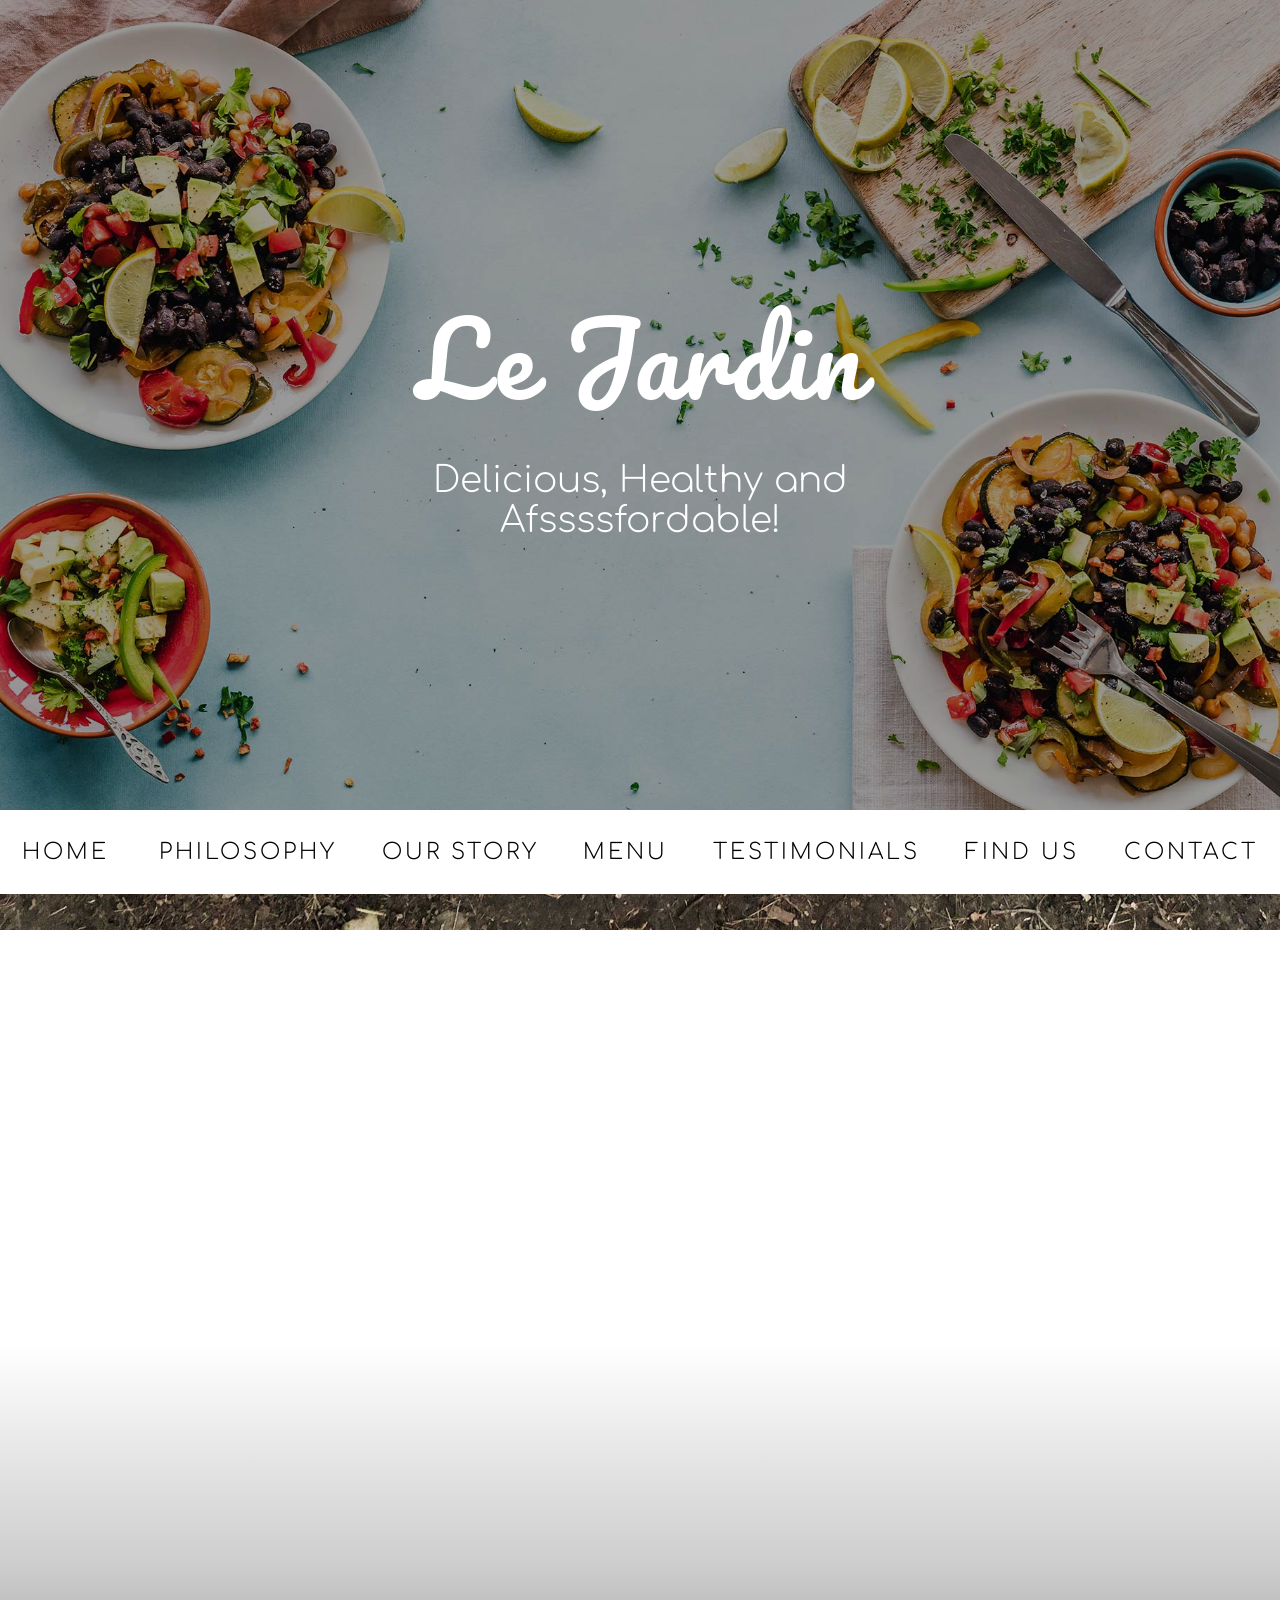
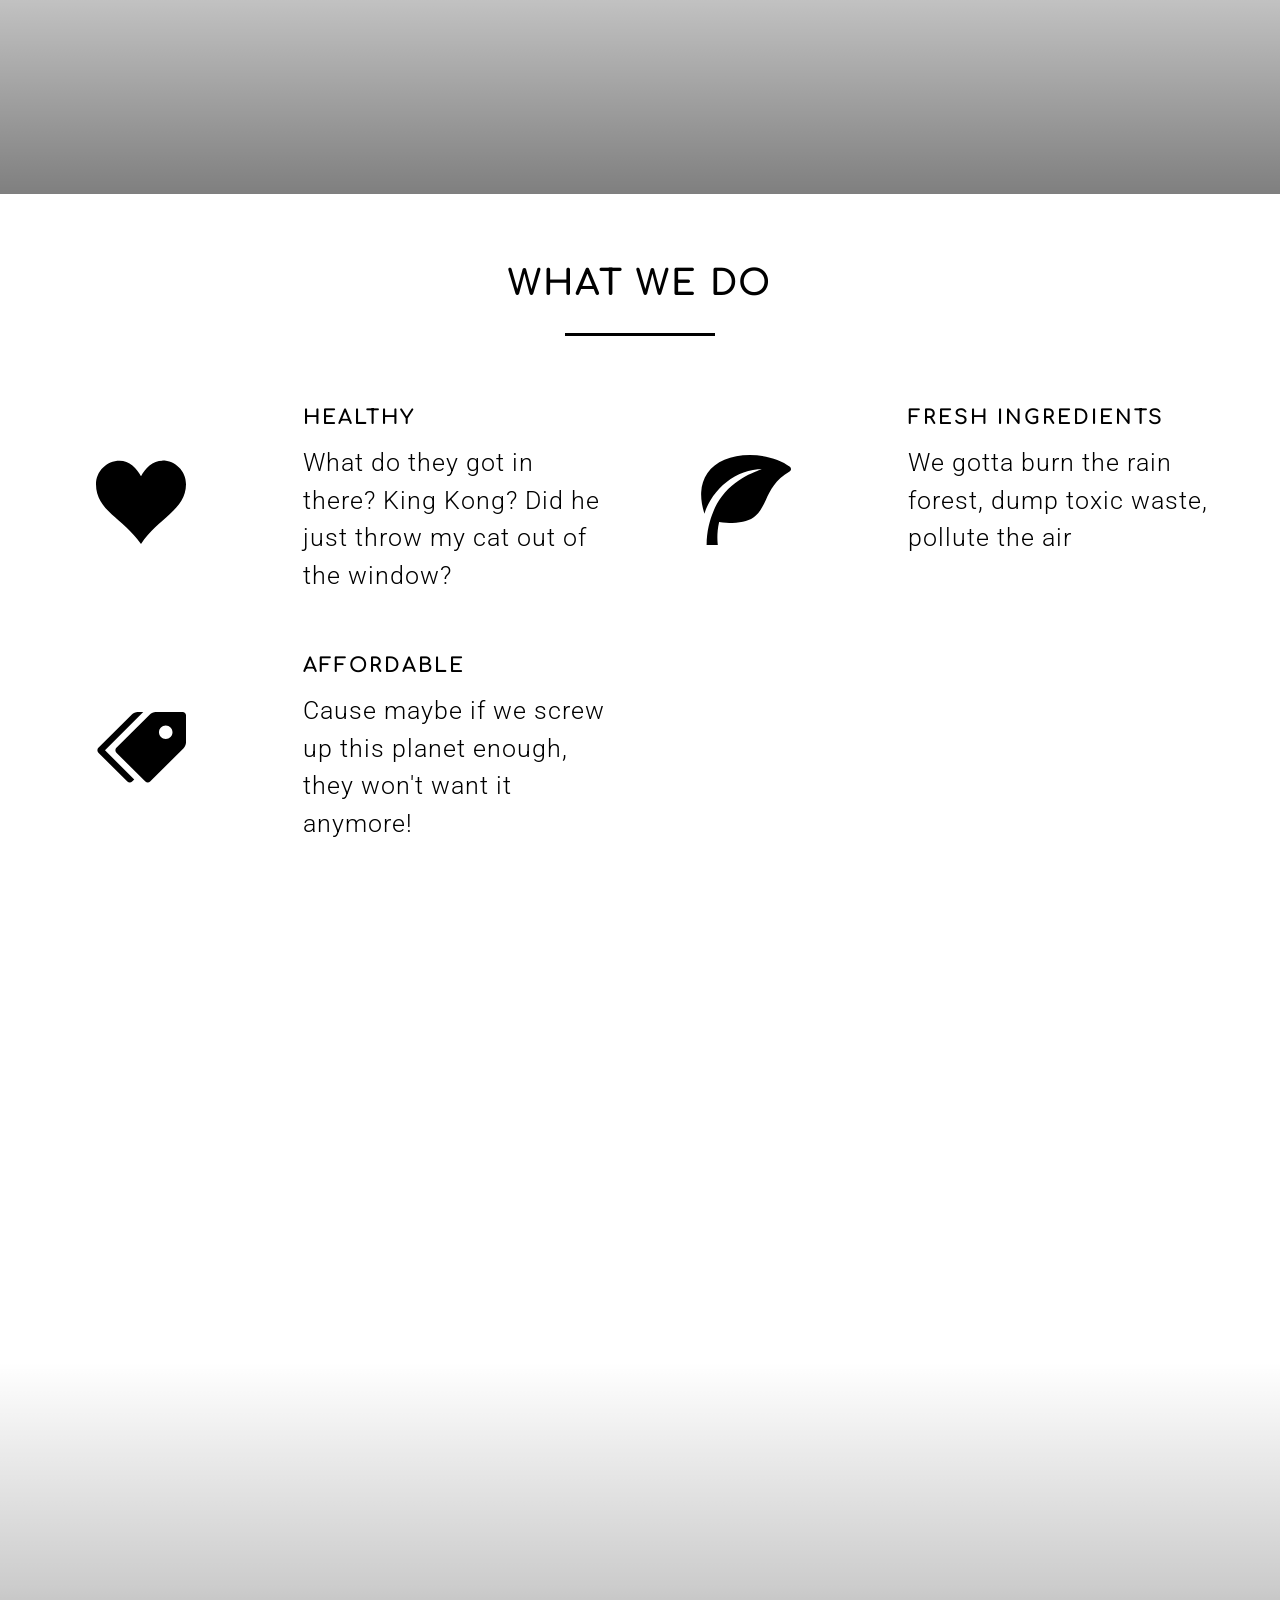
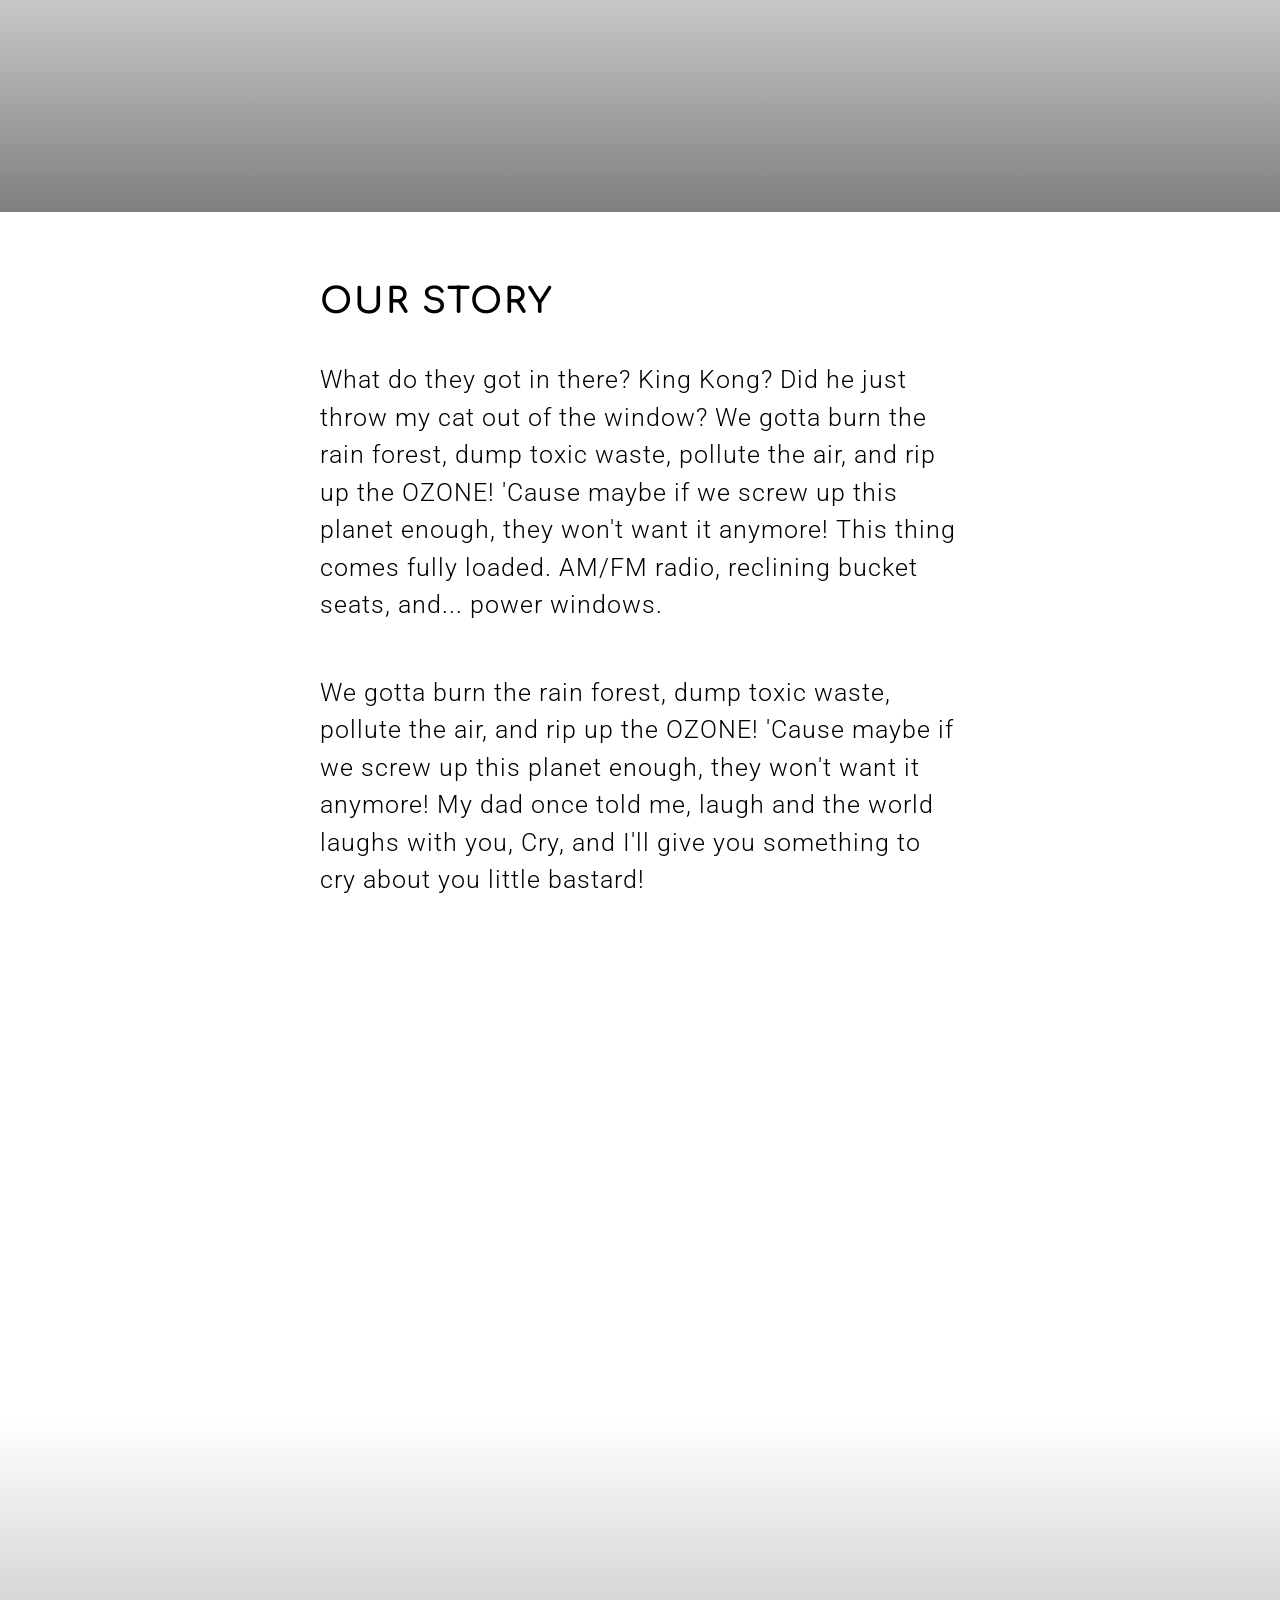
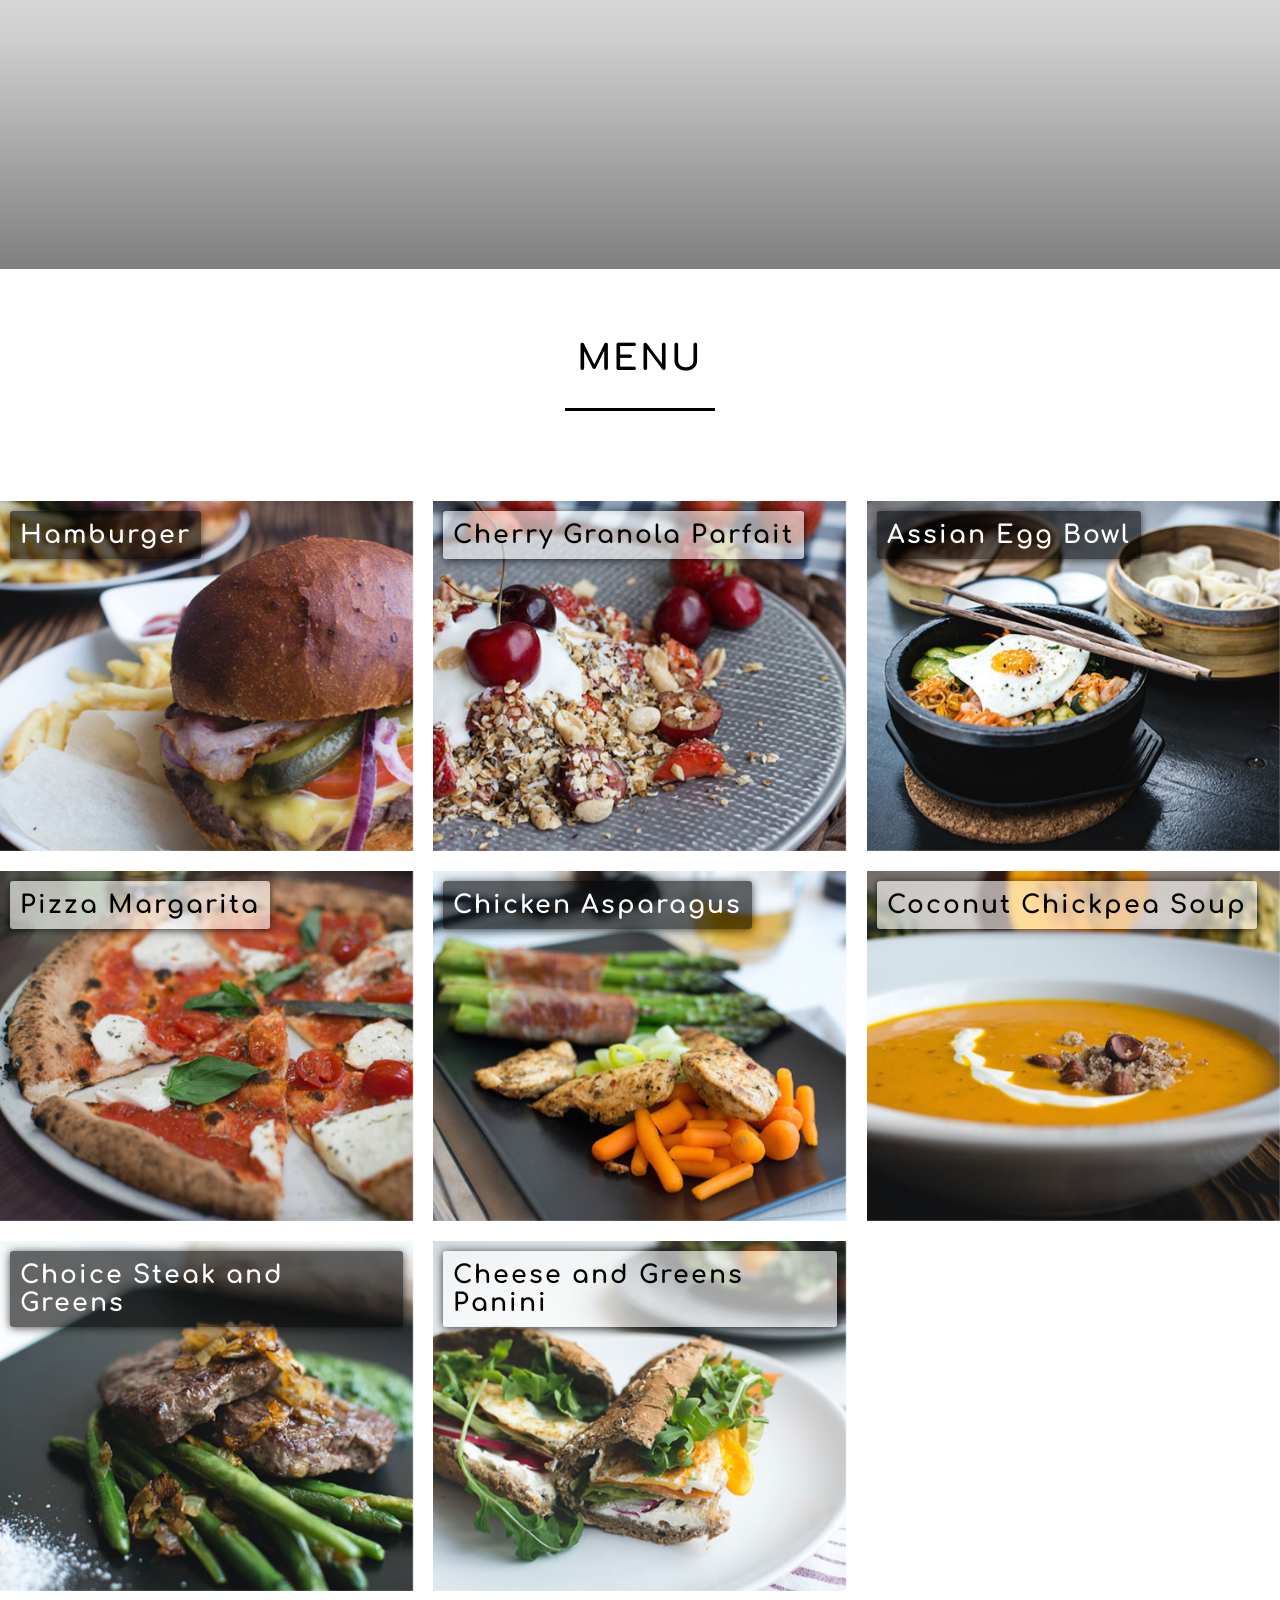
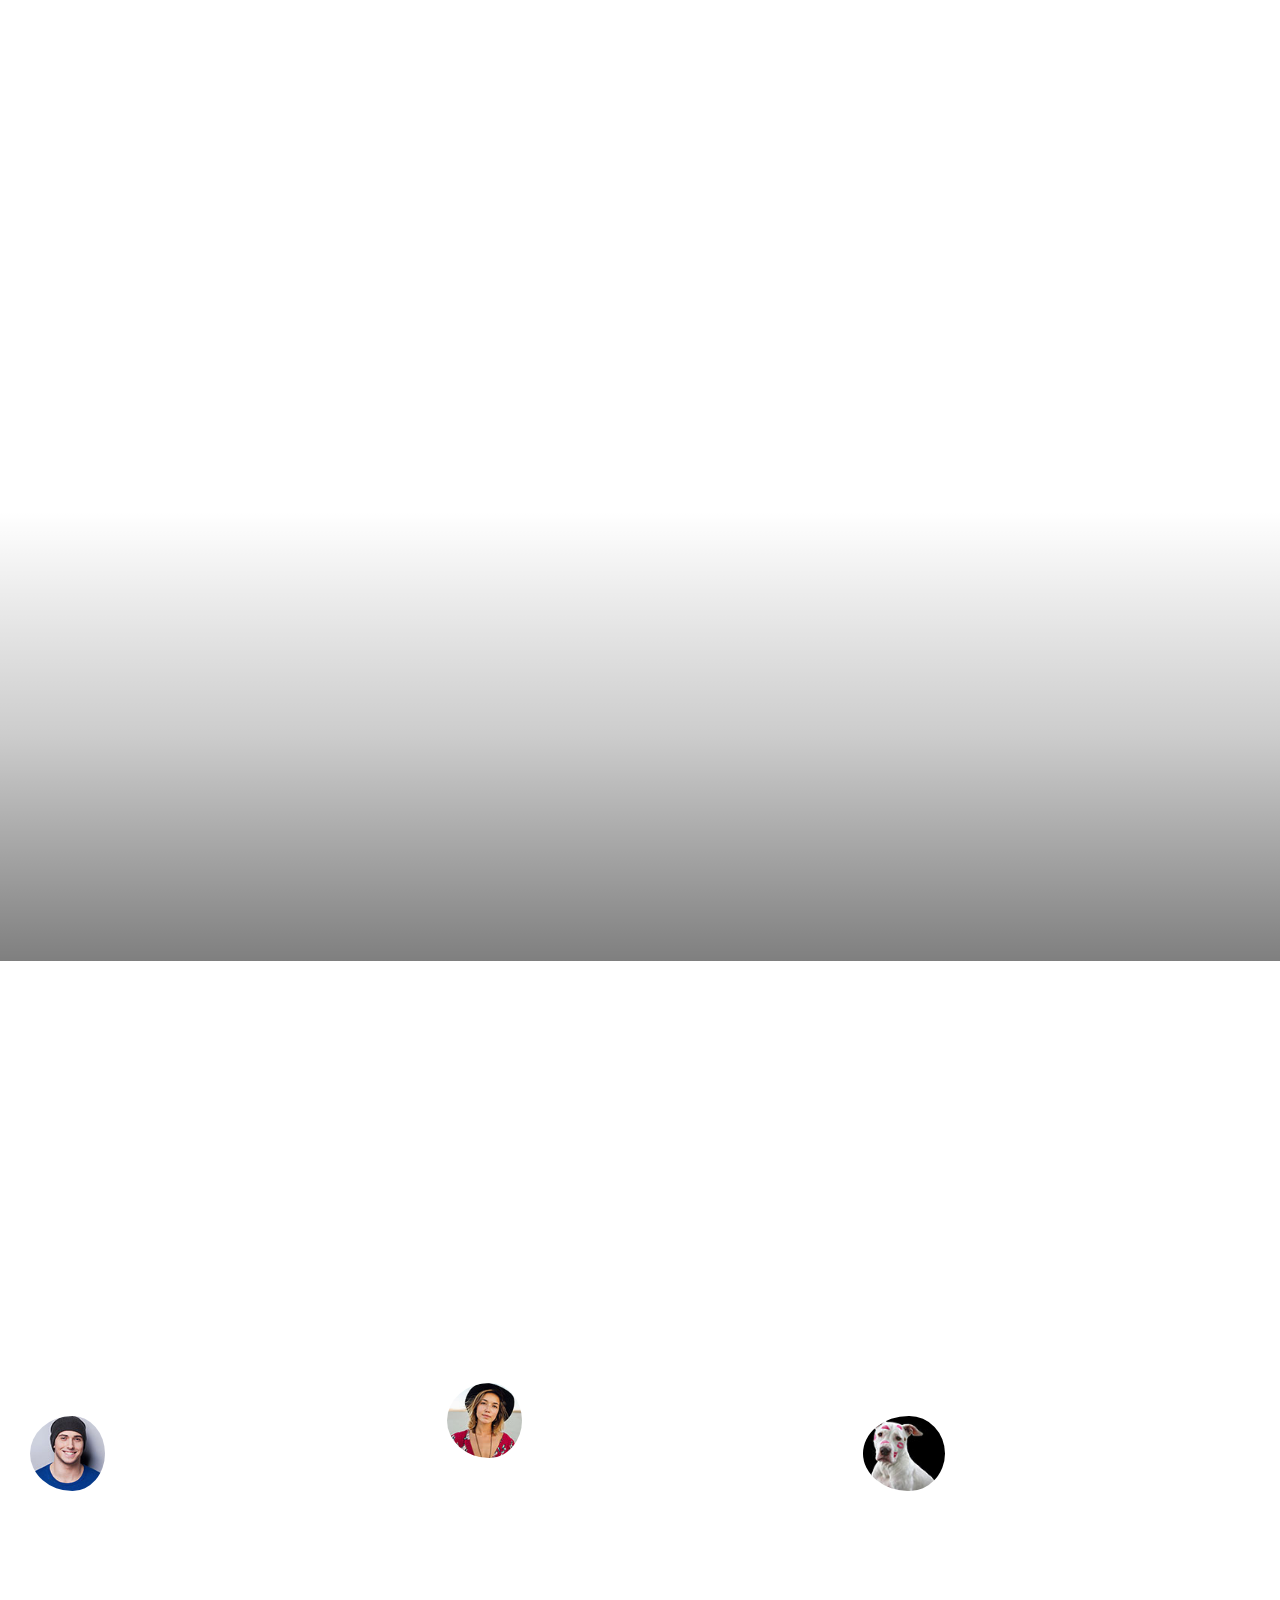
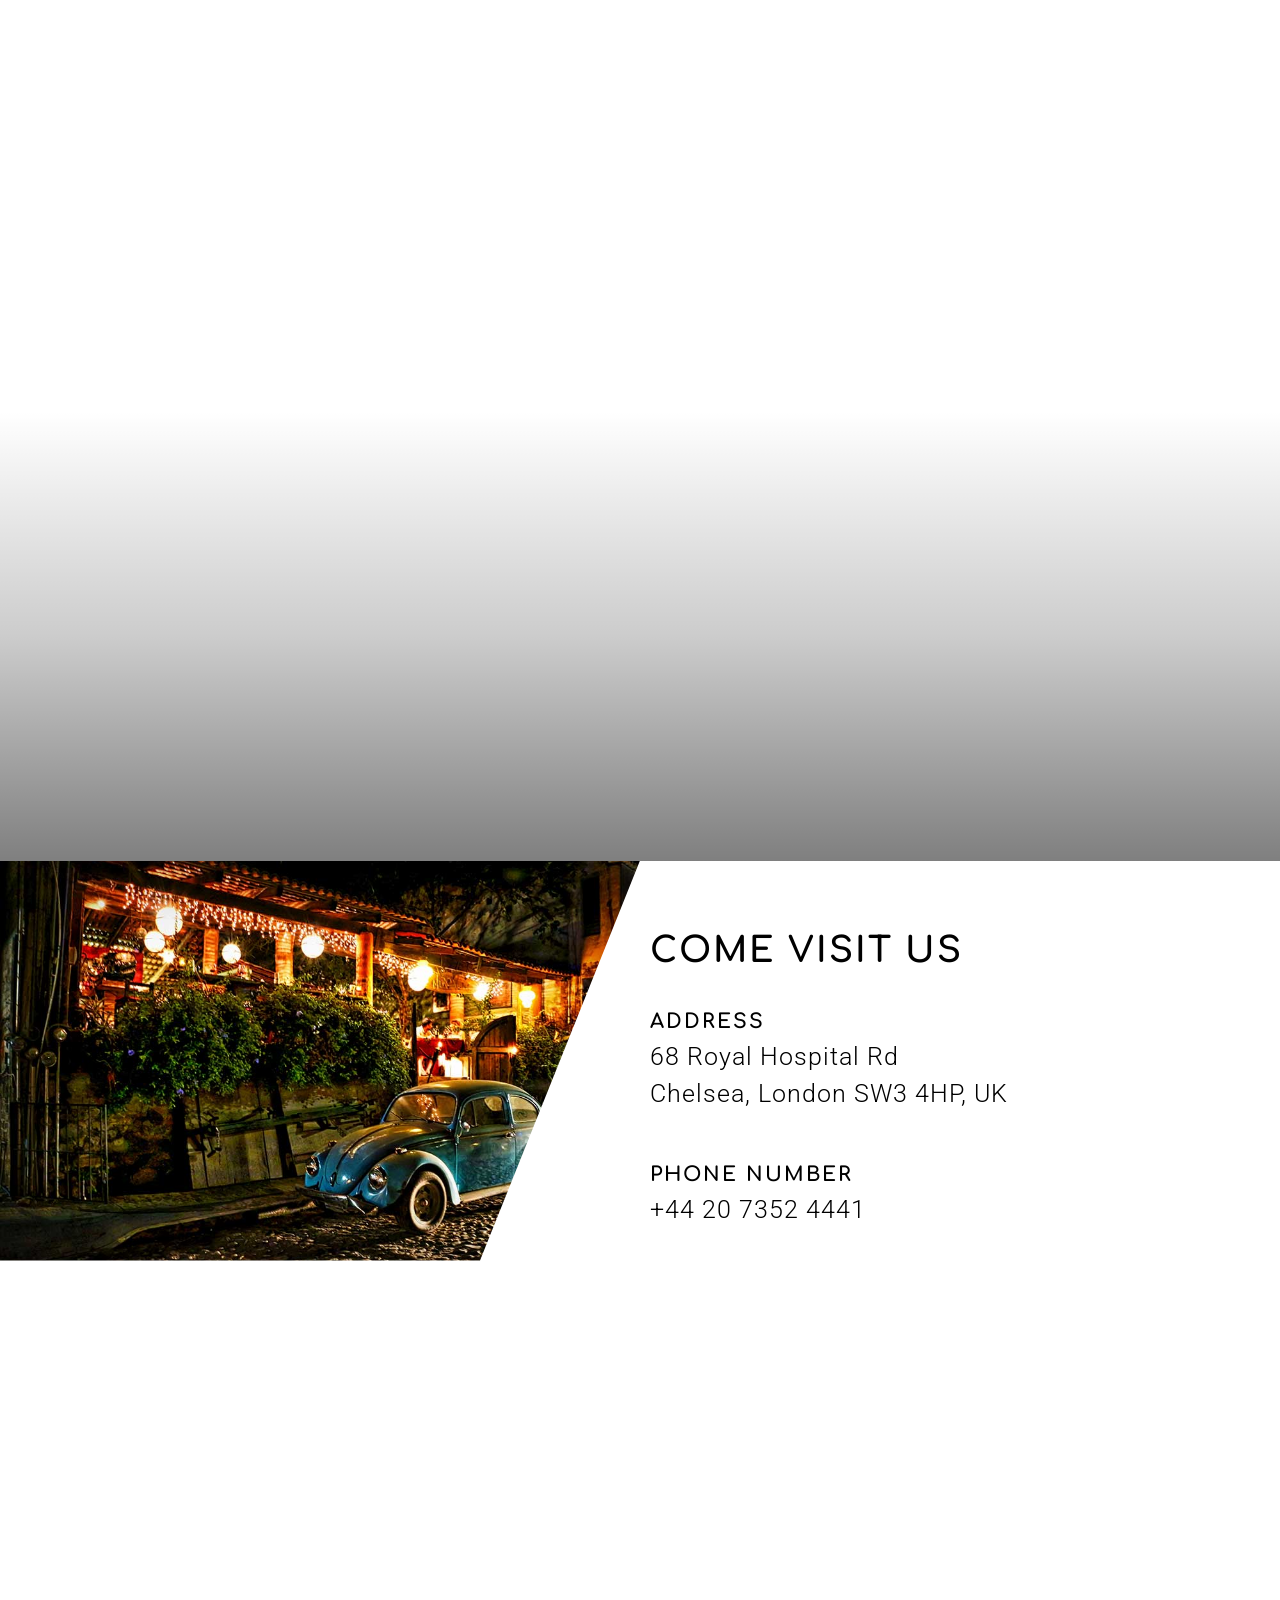
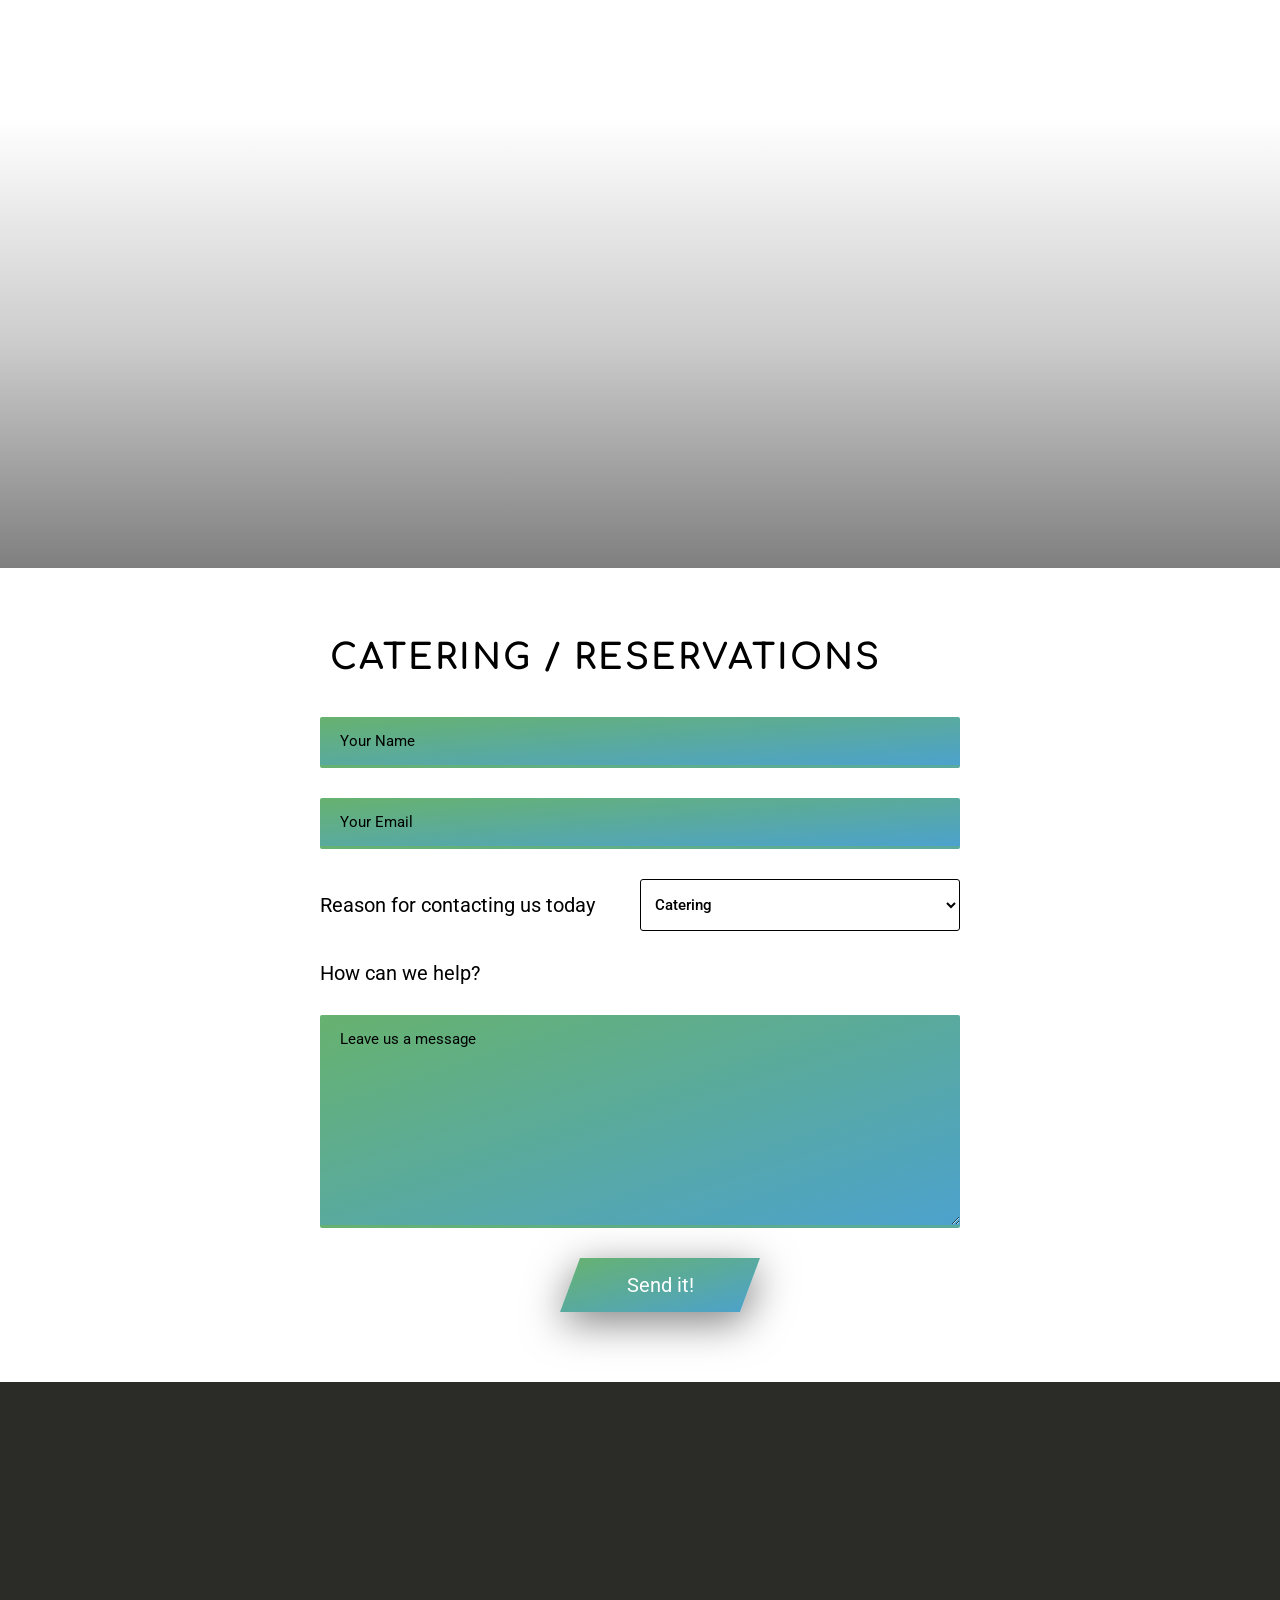
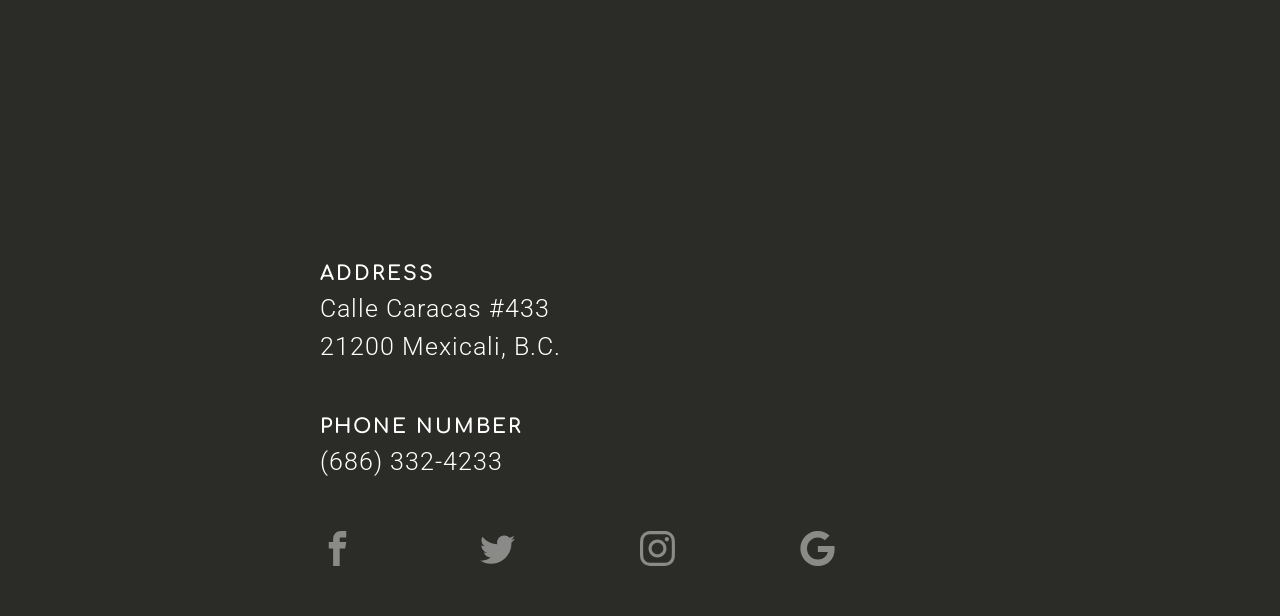
==== index.html @ 36c4d142 "Add files via upload" ====
<!DOCTYPE html>
<html>
<head>
    <meta http-equiv="Content-Type" content="text/html; charset=UFT-8">
    <meta name="viewport" content="width=device-width, initial-scale=1"> <!--this line of code makes it so that 1 css pixel = 1 pixel according to the viewport of the device. Then the device can assign 1 to several pixels per viewport pixel deppending on the device pixel density a value usually between 1 and 3-->
    <link rel="manifest" href="manifest.json">
    <link href="https://fonts.googleapis.com/css?family=Comfortaa:300,700|Pacifico|Roboto:300,500" rel="stylesheet">
    <link rel="stylesheet" type="text/css" href="css/styles.css">
    
    <title>Le Jardin</title>
</head>
<body>
    <div class="test-block"></div>
    <div class="grid-container">
        <div id="header-bg" class="fixed-img"></div>
        <div id="header__veil" class="veil-header"></div>
        <header class="heading">           
            <div class="heading__title">
                <h1 class="heading__title--h1">Le Jardin</h1>
                <h2 class="heading__title--h2">Delicious, Healthy and Afssssfordable!</h2>
                <div class="heading__title--bg"></div>
            </div>
        </header>
        <div class="nav-bg"></div>
        <nav class="nav waypoint--1">
            <ul class="nav__ul">
                <li class="nav__li">
                    <a href="#header-bg" class="nav__a smooth-scroll-home">HOME</a>
                </li>
                <li class="nav__li"></a>
                </li>
                <li class="nav__li">
                    <a href="#whatWeDoIMG-bg" class="nav__a smooth-scroll">philosophy</a>
                </li>
                <li class="nav__li">
                    <a href="#aboutUsIMG-bg" class="nav__a smooth-scroll">Our Story</a>
                </li>
                <li class="nav__li">
                    <a href="#galleryIMG-bg" class="nav__a smooth-scroll">menu</a>
                </li>
                <li class="nav__li">
                    <a href="#testimonialsIMG-bg" class="nav__a smooth-scroll">testimonials</a>
                </li>
                <li class="nav__li">
                    <a href="#findUsIMG-bg" class="nav__a smooth-scroll">find us</a>
                </li>
                <li class="nav__li">
                    <a href="#contactUsIMG-bg" class="nav__a smooth-scroll">Contact</a>
                </li>
            </ul>
        </nav>
        <div id="whatWeDoIMG-bg" class="fixed-img"></div>
        <div id="whatWeDoVeil" class="veil"></div>
        <div id="whatWeDoTXT-bg" class="text-bg"></div>
        <section class="whatWeDo">
            <h3 class=" padding-container-top border-bottom-dark">what we do</h3> 
            <div class="whatWeDo__wrapper padding-container-bot padding-container-top">
                <div class="whatWeDo__wrapper--unit ">
                    <svg class="whatWeDo__icon padding-right-icon">
                        <use xlink:href="icon/sprite.svg#icon-heart"></use>
                    </svg>
                    <div class="whatWeDo__textBlock">
                        <h4 class="padding-bot-h4">Healthy</h4>
                        <p>What do they got in there? King Kong? Did he just throw my cat out of the window?</p> 
                    </div>
                </div>
                <div class="whatWeDo__wrapper--unit">
                    <svg class="whatWeDo__icon padding-right-icon">
                        <use xlink:href="icon/sprite.svg#icon-leaf"></use>
                    </svg>
                    <div class="whatWeDo__textBlock">
                        <h4 class="padding-bot-h4">Fresh Ingredients</h4>
                        <p>We gotta burn the rain forest, dump toxic waste, pollute the air</p> 
                    </div>
                </div>
                <!--
                <div class="whatWeDo__wrapper--unit">
                    <svg class="whatWeDo__icon padding-right-icon">
                        <use xlink:href="icon/sprite.svg#icon-spoon-knife"></use>
                    </svg>
                    <div class="whatWeDo__textBlock">
                        <h4 class="padding-bot-h4">Delicious</h4>
                        <p>My dad once told me, laugh and the world laughs with you, Cry, and I'll give you something to cry</p> 
                    </div>
                </div>
                -->
                <div class="whatWeDo__wrapper--unit">
                    <svg class="whatWeDo__icon padding-right-icon">
                        <use xlink:href="icon/sprite.svg#icon-price-tags"></use>
                    </svg>
                    <div class="whatWeDo__textBlock">
                        <h4 class="padding-bot-h4">Affordable</h4>
                        <p>Cause maybe if we screw up this planet enough, they won't want it anymore!</p> 
                    </div>
                </div>
            </div>
        </section>
        <div id="aboutUsIMG-bg" class="fixed-img"></div>
        <div id="aboutUsVeil" class="veil"></div>
        <div id="aboutUsTXT-bg" class="text-bg"></div>
        <section class="aboutUs">
            <h3 class="padding-bot-h3 padding-container-top">Our Story</h3>
            <p class="padding-botTXT">What do they got in there? King Kong? Did he just throw my cat out of the window? We gotta burn the rain forest, dump toxic waste, pollute the air, and rip up the OZONE! 'Cause maybe if we screw up this planet enough, they won't want it anymore! This thing comes fully loaded. AM/FM radio, reclining bucket seats, and... power windows.</p>
            <p class="padding-container-bot"> We gotta burn the rain forest, dump toxic waste, pollute the air, and rip up the OZONE! 'Cause maybe if we screw up this planet enough, they won't want it anymore! My dad once told me, laugh and the world laughs with you, Cry, and I'll give you something to cry about you little bastard!</p>
        </section>
        <div id="galleryIMG-bg" class="fixed-img"></div>
        <div id="galleryVeil" class="veil"></div>
        <div id="galleryTXT-bg" class="text-bg"></div>
        <section class="gallery">
            <h3 class="padding-bot-h3 padding-container-top align-text-center border-bottom-dark">Menu</h3>
            <div class="gallery__wrapper padding-container-bot">
                <div class="gallery__unit">
                    <div id="galleryIMG-1" class="gallery__unit--image"></div>
                    <figcaption class="gallery__unit--figcaption">
                        <h3 class="gallery__unit--figcaption-h3" >Hamburger</h3>
                        <p class="gallery__unit--figcaption-p"> <span>Ingredients: </span>Grilled angus beef patty, Onions, Pickles, Tomatoes, Whole wheat bun. Side of French Fries</p>
                    </figcaption>
                </div>
                <div class="gallery__unit-ef2">
                    <div id="galleryIMG-2" class="gallery__unit-ef2--image"></div>
                    <figcaption class="gallery__unit-ef2--figcaption">
                        <h3 class="gallery__unit-ef2--figcaption-h3" >Cherry Granola Parfait</h3>
                        <p class="gallery__unit-ef2--figcaption-p"> <span>Ingredients: </span>Cherries, Almong granola, Greek yogurt, Strawberries</p>
                    </figcaption>
                </div>
                <div class="gallery__unit">
                    <div id="galleryIMG-3" class="gallery__unit--image"></div>
                    <figcaption class="gallery__unit--figcaption">
                        <h3 class="gallery__unit--figcaption-h3">Assian Egg Bowl</h3>
                        <p class="gallery__unit--figcaption-p"> <span>Ingredients: </span>Grilled veggies, Noodles, Egg. Side of dumplings.</p>
                    </figcaption>
                </div>
                <div class="gallery__unit-ef2">
                    <div id="galleryIMG-4" class="gallery__unit-ef2--image"></div>
                    <figcaption class="gallery__unit-ef2--figcaption">
                        <h3 class="gallery__unit-ef2--figcaption-h3" >Pizza Margarita</h3>
                        <p class="gallery__unit-ef2--figcaption-p"> <span>Ingredients: </span>Our own tomato sauce, mozzarella, cherry tomatoes.</p>
                    </figcaption>
                </div>
                <div class="gallery__unit">
                    <div id="galleryIMG-5" class="gallery__unit--image"></div>
                    <figcaption class="gallery__unit--figcaption">
                        <h3 class="gallery__unit--figcaption-h3" >Chicken Asparagus</h3>
                        <p class="gallery__unit--figcaption-p"> <span>Ingredients: </span>Grilled chicken, bacon wrapped Asparagus, Steamed carrots.</p>
                    </figcaption>
                </div>
                <div class="gallery__unit-ef2">
                    <div id="galleryIMG-6" class="gallery__unit-ef2--image"></div>
                    <figcaption class="gallery__unit-ef2--figcaption">
                        <h3 class="gallery__unit-ef2--figcaption-h3" >Coconut Chickpea Soup</h3>
                        <p class="gallery__unit-ef2--figcaption-p"> <span>Ingredients: </span>Coconut milk, chickpea puree, Quinoa.</p>
                    </figcaption>
                </div>
                <div class="gallery__unit"> 
                    <div id="galleryIMG-7" class="gallery__unit--image"></div>
                    <figcaption class="gallery__unit--figcaption">
                        <h3 class="gallery__unit--figcaption-h3" >Choice Steak and Greens</h3>
                        <p class="gallery__unit--figcaption-p"> <span>Ingredients: </span>Choice steak cut, with fresh griled veggies.</p>
                    </figcaption>
                </div>
                <div class="gallery__unit-ef2">
                    <div id="galleryIMG-8" class="gallery__unit-ef2--image"></div>
                    <figcaption class="gallery__unit-ef2--figcaption">
                        <h3 class="gallery__unit-ef2--figcaption-h3" >Cheese and Greens Panini</h3>
                        <p class="gallery__unit-ef2--figcaption-p"> <span>Ingredients: </span>Whole wheat bread, 3 cheese blend, Mixed greens</p>
                    </figcaption>
                </div>
            </div>
        </section>
        <div id="testimonialsIMG-bg" class="fixed-img"></div>
        <div id="testimonialsVeil" class="veil"></div>
        <div id="testimonialsTXT-bg" class="text-bg"></div>
        <section class="testimonials padding-container-bot">
            <h3 class="padding-bot-h3 padding-container-top align-text-center text-light border-bottom">what people say about us</h3>
            <div class="testimonials__grid">
                <blockquote>
                    I've crashed into a beet truck. Checkmate... I gave it a cold? I gave it a virus. A computer virus. Yeah, but John, if The Pirates of the Caribbean breaks down, the pirates don’t eat the tourists.
                    <cite> <img src="img/common-img/testimonial-guy.jpg" alt="">  Rico Suave Jr. the 4th</cite>
                </blockquote>
                <blockquote>
                    What do they got in there? King Kong? Did he just throw my cat out of the window? We gotta burn the rain forest, dump toxic waste, pollute the air, and rip up the OZONE!
                    <cite><img src="img/common-img/testimonial-girl.jpg" alt="">Ginger Ginseng</cite>
                </blockquote>
                <blockquote>
                    'Cause maybe if we screw up this planet enough, they won't want it anymore! My dad once told me, laugh and the world laughs with you, Cry, and I'll give you something to cry about you little bastard!
                    <cite><img src="img/common-img/testimonial-dog.jpg" alt="">Papi 'el perro' Chulo</cite>
                </blockquote>
            </div>
        </section>
        <div id="findUsIMG-bg" class="fixed-img"></div>
        <div id="findUsVeil" class="veil"></div>
        <div id="findUsTXT-bg" class="text-bg"></div>
        <section class="findUs">
            <div class="findUs__IMG-Container">
                <div class="findUs__IMG"></div>
                <a class="findUs__link" href="https://goo.gl/maps/Lz53Hh8Q9PNqp1Qs6">Get Directions!</a> 
            </div> 
            <div class="findUs__txtBox padding-bot-h3">
                <h3 class="padding-bot-h3 padding-container-top">come visit us</h3>
                <h4 class="padding-bot-h3--footer">Address</h4>
                <p class="footer__p">68 Royal Hospital Rd</p>
                <p class="footer__p padding-botTXT">Chelsea, London SW3 4HP, UK</p>
                <h4 class="padding-bot-h3--footer" >Phone Number</h4>
                <p class="footer__p">+44 20 7352 4441</p>
            </div>
        </section>
        <div id="contactUsIMG-bg" class="fixed-img"></div>
        <div id="contactUsVeil" class="veil"></div>
        <div id="contactUsTXT-bg" class="text-bg"></div>
        <section class="contactUs"> 
            <h3 class="padding-container-top padding-bot-h3 padding-left-small">Catering / Reservations</h3>
            <form method="post" action="#" class="form padding-container-bot">
                <input class="form__input form__name" type="text" name="name" id="form-name" placeholder="Your Name" required>
                <label class="form__label form__name"  for="#">Name</label>
                <input class="form__input form__email" type="email" name="email" id="form-email" placeholder="Your Email" required>
                <label class="form__label form__email" for="#">Email</label>
                <label class="form__text" for="#">Reason for contacting us today</label>
                <select class="form__select" name="model" id="house-model">
                    <option value="reason-1">Catering</option>
                    <option value="reason-2">Reservations</option>
                    <option value="reason-3">Other</option>
                </select>
                <label id="message-txt" class="form__text" for="#">How can we help?</label>
                <textarea class="form__input" name="message" placeholder="Leave us a message" id="message-box" cols="30" rows="10"></textarea>
                <div id="submit-button" class="form__button-wrapper">
                    <input id="" class="form__button" type="submit" value="Send it!">
                </div>
            </form>          
        </section>
        
        <div id="footer-bg"></div>
        <footer class="footer">
            <iframe id="map" src="https://www.google.com/maps/embed?pb=!1m18!1m12!1m3!1d3358.8994314459596!2d-115.44776738384007!3d32.66212028100693!2m3!1f0!2f0!3f0!3m2!1i1024!2i768!4f13.1!3m3!1m2!1s0x80d771b2920ae3e9%3A0x3be5346079befd40!2sEpicentro+Coworking+Space!5e0!3m2!1sen!2smx!4v1554851509876!5m2!1sen!2smx" width="600" height="450" frameborder="0" style="border:0" allowfullscreen></iframe> 
            <div class="footer__textBox">
                <h4 class="padding-bot-h3--footer">Address</h4>
                <p class="footer__p">Calle Caracas #433</p>
                <p class="footer__p padding-botTXT">21200 Mexicali, B.C.</p>
                <h4 class="padding-bot-h3--footer" >Phone Number</h4>
                <p class="footer__p">(686) 332-4233</p>
                <div class="footer__socialMedia"> 
                    <svg class="footer__socialMedia--icon">
                        <use xlink:href="icon/sprite.svg#icon-facebook"></use>
                    </svg>
                    <svg class="footer__socialMedia--icon">
                        <use xlink:href="icon/sprite.svg#icon-twitter"></use>
                    </svg>
                    <svg class="footer__socialMedia--icon">
                        <use xlink:href="icon/sprite.svg#icon-instagram"></use>
                    </svg>
                    <svg class="footer__socialMedia--icon">
                        <use xlink:href="icon/sprite.svg#icon-google"></use>
                    </svg>
                </div>
            </div>  
        </footer>   
        
        <!--
        <iframe id="map" src="https://www.google.com/maps/embed?pb=!1m18!1m12!1m3!1d3358.8994314459596!2d-115.44776738384007!3d32.66212028100693!2m3!1f0!2f0!3f0!3m2!1i1024!2i768!4f13.1!3m3!1m2!1s0x80d771b2920ae3e9%3A0x3be5346079befd40!2sEpicentro+Coworking+Space!5e0!3m2!1sen!2smx!4v1554851509876!5m2!1sen!2smx" width="600" height="450" frameborder="0" style="border:0" allowfullscreen></iframe> 
            <!-- map link : https://goo.gl/maps/T6PeBU8Gj7N2-->  
            <!-- gordon ramsey restaurant https://goo.gl/maps/Lz53Hh8Q9PNqp1Qs6--> 
    </div>
    <script src="https://ajax.googleapis.com/ajax/libs/jquery/3.3.1/jquery.min.js"></script>
    <script src="js/index.js"></script>
</body>
</html>
---- css/styles.css ----
:root{--color-background:white;--color-background-footer:#2b2b28;--color-background-nav:white;--font-family-main-text: 'Roboto', sans-serif;--font-family-main-h3: 'Comfortaa', cursive;--font-family-main-h2: 'Comfortaa', cursive;--font-family-main-h1: 'Pacifico', cursive;--font-family-main-a: 'Comfortaa', cursive;--font-family-main-nav: 'Comfortaa', cursive;--color-primary: #eb2f64;--color-primary-light: #222222;--color-primary-dark: #000000;--color-text-white: #ffffff;--color-grey-light-1: #8A8A88;--color-grey-dark-1: #454545;--color-grey-border: #2b2b28;--icon-fill: #000000;--icon-fill-hover: #55c57a;--padding-bot-txt: 5rem;--padding-bot-h3: 4rem;--padding-container-top: 7rem;--padding-container-bot: 7rem;--padding-bot-h3--footer: .5rem;--padding-bot-h4: 1.5rem;--padding-right-icon: 2rem;--menu-border-valid: #55c57a;--menu-border-invalid: #eb2f64;--background-img-header: url();--background-img-whatWeDo: url();--background-img-aboutUs: url();--background-img-gallery: url();--background-img-testimonials: url();--background-txt-testimonials: url();--background-img-findUs: url();--background-map-findUs: url();--background-img-contactUs: url();--veil-header: rgba(0, 0, 0, 0.4);--veil: linear-gradient(to bottom, transparent 50%, rgba(0, 0, 0, 0.2) 75%, rgba(0, 0, 0, 0.5) 100%);--gallery-img-size: 35rem;--gallery-img-1: url(../img/common-img/item-1.jpg);--gallery-img-2: url(../img/common-img/item-2.jpg);--gallery-img-3: url(../img/common-img/item-3.jpg);--gallery-img-4: url(../img/common-img/item-4.jpg);--gallery-img-5: url(../img/common-img/item-5.jpg);--gallery-img-6: url(../img/common-img/item-6.jpg);--gallery-img-7: url(../img/common-img/item-7.jpg);--gallery-img-8: url(../img/common-img/item-8.jpg);--icon-color-default: #8A8A88;--icon-color-hover: #ffffff}*,*::before,*::after{margin:0;padding:0;box-sizing:inherit}html{font-size:62.5%}@media only screen and (min-width: 1em) and (max-width: 21.875em){html{font-size:35%}}@media only screen and (min-width: 21.876em) and (max-width: 25em){html{font-size:50%}}@media only screen and (min-width: 25.01em) and (max-width: 34.375em){html{font-size:55%}}@media only screen and (min-width: 162.56em){html{font-size:80%}}.grid-container{display:grid;grid-template-columns:[marginLeft-start] 1fr [marginLeft-end content-start] minmax(-webkit-min-content, 2fr) [content-end marginRight-start] 1fr [marginRight-end];grid-template-columns:[marginLeft-start] 1fr [marginLeft-end content-start] minmax(min-content, 2fr) [content-end marginRight-start] 1fr [marginRight-end];grid-template-rows:[header-start] 90vh [header-end nav-start] -webkit-min-content [nav-end whatWeDoIMG-start] 100vh [whatWeDoIMG-end whatWeDoTXT-start] -webkit-min-content [whatWeDoTXT-end aboutUsIMG-start] 100vh [aboutUsIMG-end aboutUsTXT-start] -webkit-min-content [aboutUsTXT-end galleryIMG-start] 100vh [galleryIMG-end galleryTXT-start] -webkit-min-content [galleryTXT-end testimonialsIMG-start] 100vh [testimonialsIMG-end testimonialsTXT-start] -webkit-min-content [testimonialsTXT-end findUsIMG-start] 100vh [findUsIMG-end findUsTXT-start] -webkit-min-content [findUsTXT-end contactUsIMG-start] 100vh [contactUsIMG-end contactUsTXT-start] -webkit-min-content [contactUsTXT-end footer-start] -webkit-min-content [footer-end];grid-template-rows:[header-start] 90vh [header-end nav-start] min-content [nav-end whatWeDoIMG-start] 100vh [whatWeDoIMG-end whatWeDoTXT-start] min-content [whatWeDoTXT-end aboutUsIMG-start] 100vh [aboutUsIMG-end aboutUsTXT-start] min-content [aboutUsTXT-end galleryIMG-start] 100vh [galleryIMG-end galleryTXT-start] min-content [galleryTXT-end testimonialsIMG-start] 100vh [testimonialsIMG-end testimonialsTXT-start] min-content [testimonialsTXT-end findUsIMG-start] 100vh [findUsIMG-end findUsTXT-start] min-content [findUsTXT-end contactUsIMG-start] 100vh [contactUsIMG-end contactUsTXT-start] min-content [contactUsTXT-end footer-start] min-content [footer-end]}@media only screen and (min-width: 1em) and (max-width: 21.875em){.grid-container{grid-template-rows:[header-start] 90vh [header-end nav-start] -webkit-min-content [nav-end whatWeDoIMG-start] 65vh [whatWeDoIMG-end whatWeDoTXT-start] -webkit-min-content [whatWeDoTXT-end aboutUsIMG-start] 65vh [aboutUsIMG-end aboutUsTXT-start] -webkit-min-content [aboutUsTXT-end galleryIMG-start] 65vh [galleryIMG-end galleryTXT-start] -webkit-min-content [galleryTXT-end testimonialsIMG-start] 65vh [testimonialsIMG-end testimonialsTXT-start] -webkit-min-content [testimonialsTXT-end findUsIMG-start] 65vh [findUsIMG-end findUsTXT-start] -webkit-min-content [findUsTXT-end contactUsIMG-start] 65vh [contactUsIMG-end contactUsTXT-start] -webkit-min-content [contactUsTXT-end footer-start] -webkit-min-content [footer-end];grid-template-rows:[header-start] 90vh [header-end nav-start] min-content [nav-end whatWeDoIMG-start] 65vh [whatWeDoIMG-end whatWeDoTXT-start] min-content [whatWeDoTXT-end aboutUsIMG-start] 65vh [aboutUsIMG-end aboutUsTXT-start] min-content [aboutUsTXT-end galleryIMG-start] 65vh [galleryIMG-end galleryTXT-start] min-content [galleryTXT-end testimonialsIMG-start] 65vh [testimonialsIMG-end testimonialsTXT-start] min-content [testimonialsTXT-end findUsIMG-start] 65vh [findUsIMG-end findUsTXT-start] min-content [findUsTXT-end contactUsIMG-start] 65vh [contactUsIMG-end contactUsTXT-start] min-content [contactUsTXT-end footer-start] min-content [footer-end]}}.heading{grid-column:marginLeft-start / marginRight-end;grid-row:header-start / header-end}.heading__title{display:grid;grid-template-columns:[marginLeft__Title-start] 1fr [marginLeft__Title-end content__Title-start] minmax(-webkit-min-content, 2fr) [content__Title-end marginRight__Title-start] 1fr [marginRight__Title-end];grid-template-columns:[marginLeft__Title-start] 1fr [marginLeft__Title-end content__Title-start] minmax(min-content, 2fr) [content__Title-end marginRight__Title-start] 1fr [marginRight__Title-end];grid-template-rows:[h1-start] -webkit-min-content [h1-end h2-start] -webkit-min-content [h2-end];grid-template-rows:[h1-start] min-content [h1-end h2-start] min-content [h2-end];position:relative;height:100%;align-content:center;text-align:center;grid-row-gap:1.5rem}.form{display:grid;grid-template-columns:[col1-start] 1fr [col1-end col2-start] 1fr [col2-end];grid-template-rows:[name-start] -webkit-min-content [name-end email-start] -webkit-min-content [email-end dropdown-start] -webkit-min-content [dropdown-end messageTXT-start] -webkit-min-content [messageTXT-end messageBox-start] -webkit-min-content [messageBox-end button-start] -webkit-min-content [button-end];grid-template-rows:[name-start] min-content [name-end email-start] min-content [email-end dropdown-start] min-content [dropdown-end messageTXT-start] min-content [messageTXT-end messageBox-start] min-content [messageBox-end button-start] min-content [button-end];grid-row-gap:3rem}.footer{display:grid;grid-template-columns:repeat(auto-fit, minmax(40rem, 1fr));grid-column-gap:3rem;grid-row-gap:3rem}.gallery__wrapper{display:grid;grid-template-columns:repeat(auto-fit, minmax(var(--gallery-img-size), 1fr));grid-row-gap:2rem;grid-column-gap:2rem}.nav-bg{grid-row:nav-start / nav-end;grid-column:marginLeft-start / marginRight-end}.nav{grid-row:nav-start / nav-end;grid-column:content-start / content-start}@media only screen and (min-width: 1em) and (max-width: 21.875em){.nav{grid-column:marginLeft-start / marginRight-end}}@media only screen and (min-width: 21.876em) and (max-width: 25em){.nav{grid-column:marginLeft-start / marginRight-end}}@media only screen and (min-width: 25.01em) and (max-width: 34.375em){.nav{grid-column:marginLeft-start / marginRight-end}}@media only screen and (min-width: 34.43em) and (max-width: 78.13em){.nav{grid-column:marginLeft-start / marginRight-end}}@media only screen and (min-width: 78.19em) and (max-width: 121.88em){.nav{grid-column:marginLeft-start / marginRight-end}}.fixed-img{height:100%;background-repeat:no-repeat;background-position:center center;background-attachment:fixed;background-size:cover;position:relative;overflow:hidden}.veil{background-image:var(--veil);position:relative}.veil-header{background-color:var(--veil-header);position:relative}@media only screen and (min-width: 1em) and (max-width: 21.875em){.veil-header{--veil-header: rgba(0, 0, 0, 0.65)}}@media only screen and (min-width: 21.876em) and (max-width: 25em){.veil-header{--veil-header: rgba(0, 0, 0, 0.65)}}@media only screen and (min-width: 25.01em) and (max-width: 34.375em){.veil-header{--veil-header: rgba(0, 0, 0, 0.65)}}.text-bg{background-color:var(--color-background)}.padding-botTXT{padding-bottom:var(--padding-bot-txt)}.padding-bot-h3{padding-bottom:var(--padding-bot-h3)}.padding-bot-h4{padding-bottom:var(--padding-bot-h4)}.padding-bot-p{padding-bottom:1rem}.padding-bot-h3--footer{padding-bottom:var(--padding-bot-h3--footer)}.padding-container-top{padding-top:var(--padding-container-top)}.padding-container-bot{padding-bottom:var(--padding-container-bot)}.padding-right-icon{padding-right:var(--padding-right-icon)}.padding-left-small{padding-left:1rem}.align-text-center{text-align:center}.text-light{color:white}.border-bottom{margin-bottom:5rem}.border-bottom:after{display:block;height:0.3rem;background-color:white;content:"";width:15rem;margin:0 auto;margin-top:3rem}.border-bottom-dark{margin-bottom:5rem}.border-bottom-dark:after{display:block;height:0.3rem;background-color:black;content:"";width:15rem;margin:0 auto;margin-top:3rem}.border-bottom-dark{margin-bottom:0}.border-bottom-dark:after{display:block;height:0.3rem;background-color:black;content:"";width:15rem;margin:0 auto;margin-top:3rem}.margin-bottom-large{margin-bottom:3rem}h1{font-family:var(--font-family-main-h1);font-size:10rem;font-weight:400;color:white;letter-spacing:2px}h2{font-family:var(--font-family-main-h2);font-weight:300;font-size:3.6rem;color:white}h3{font-family:var(--font-family-main-h3);font-size:3.5rem;font-weight:700;text-transform:uppercase;letter-spacing:2px}@media only screen and (min-width: 1em) and (max-width: 21.875em){h3{font-size:4rem}}@media only screen and (min-width: 21.876em) and (max-width: 25em){h3{font-size:3.8rem}}@media only screen and (min-width: 25.01em) and (max-width: 34.375em){h3{font-size:3.5rem}}h4{font-family:var(--font-family-main-h3);font-size:2rem;font-weight:700;text-transform:uppercase;letter-spacing:2px}@media only screen and (min-width: 1em) and (max-width: 21.875em){h4{font-size:3rem}}@media only screen and (min-width: 21.876em) and (max-width: 25em){h4{font-size:3rem}}@media only screen and (min-width: 25.01em) and (max-width: 34.375em){h4{font-size:2.5rem}}p{font-family:var(--font-family-main-text);font-size:2.5rem;font-weight:300;line-height:1.5;letter-spacing:1px}@media only screen and (min-width: 1em) and (max-width: 21.875em){p{font-size:3rem}}@media only screen and (min-width: 21.876em) and (max-width: 25em){p{font-size:2.5rem}}@media only screen and (min-width: 25.01em) and (max-width: 34.375em){p{font-size:2.5rem}}blockquote{font-family:var(--font-family-main-text);font-size:2.2rem;font-style:italic;font-weight:300;line-height:1.5;letter-spacing:1px}@media only screen and (min-width: 1em) and (max-width: 21.875em){blockquote{font-size:3.2rem}}@media only screen and (min-width: 21.876em) and (max-width: 25em){blockquote{font-size:2.5rem}}@media only screen and (min-width: 25.01em) and (max-width: 34.375em){blockquote{font-size:2.4rem}}@media only screen and (min-width: 34.43em) and (max-width: 78.13em){blockquote{font-size:2.5rem}}@media only screen and (min-width: 162.56em){blockquote{font-size:2.5rem}}blockquote cite{font-family:var(--font-family-main-text);font-size:2rem;letter-spacing:1px}@media only screen and (min-width: 1em) and (max-width: 21.875em){blockquote cite{font-size:2.8rem}}@media only screen and (min-width: 21.876em) and (max-width: 25em){blockquote cite{font-size:2.2rem}}@media only screen and (min-width: 25.01em) and (max-width: 34.375em){blockquote cite{font-size:2rem}}@media only screen and (min-width: 34.43em) and (max-width: 78.13em){blockquote cite{font-size:2.2rem}}@media only screen and (min-width: 162.56em){blockquote cite{font-size:2.2rem}}figcaption h3{font-size:2.5rem}@media only screen and (min-width: 1em) and (max-width: 21.875em){figcaption h3{font-size:3.1rem}}@media only screen and (min-width: 21.876em) and (max-width: 25em){figcaption h3{font-size:2.5rem}}@media only screen and (min-width: 25.01em) and (max-width: 34.375em){figcaption h3{font-size:2.7rem}}figcaption p{font-size:2rem;font-weight:300}@media only screen and (min-width: 1em) and (max-width: 21.875em){figcaption p{font-size:2.5rem}}@media only screen and (min-width: 21.876em) and (max-width: 25em){figcaption p{font-size:2rem}}@media only screen and (min-width: 25.01em) and (max-width: 34.375em){figcaption p{font-size:2.2rem}}figcaption span{font-size:2rem;font-weight:600}@media only screen and (min-width: 1em) and (max-width: 21.875em){figcaption span{font-size:3rem}}#header-bg{grid-column:marginLeft-start / marginRight-end;grid-row:header-start / header-end;background-image:var(--background-img-header)}@media only screen and (min-width: 1em) and (max-width: 21.875em){#header-bg{--background-img-header: url(../img/img-phone-1dppx/cover.jpg)}}@media only screen and (min-width: 1em) and (max-width: 21.875em) and (-webkit-min-device-pixel-ratio: 2) and (-webkit-max-device-pixel-ratio: 2.99), only screen and (min-width: 1em) and (max-width: 21.875em) and (min-resolution: 2dppx) and (max-resolution: 2.99dppx){#header-bg{--background-img-header: url(../img/img-phone-2dppx/cover.jpg)}}@media only screen and (min-width: 1em) and (max-width: 21.875em) and (-webkit-min-device-pixel-ratio: 3), only screen and (min-width: 1em) and (max-width: 21.875em) and (min-resolution: 3dppx){#header-bg{--background-img-header: url(../img/img-phone-3dppx/cover.jpg)}}@media only screen and (min-width: 21.876em) and (max-width: 25em){#header-bg{--background-img-header: url(../img/img-phone-1dppx/cover.jpg)}}@media only screen and (min-width: 21.876em) and (max-width: 25em) and (-webkit-min-device-pixel-ratio: 2) and (-webkit-max-device-pixel-ratio: 2.99), only screen and (min-width: 21.876em) and (max-width: 25em) and (min-resolution: 2dppx) and (max-resolution: 2.99dppx){#header-bg{--background-img-header: url(../img/img-phone-2dppx/cover.jpg)}}@media only screen and (min-width: 21.876em) and (max-width: 25em) and (-webkit-min-device-pixel-ratio: 3), only screen and (min-width: 21.876em) and (max-width: 25em) and (min-resolution: 3dppx){#header-bg{--background-img-header: url(../img/img-phone-3dppx/cover.jpg)}}@media only screen and (min-width: 25.01em) and (max-width: 34.375em){#header-bg{--background-img-header: url(../img/img-phone-1dppx/cover.jpg)}}@media only screen and (min-width: 25.01em) and (max-width: 34.375em) and (-webkit-min-device-pixel-ratio: 2) and (-webkit-max-device-pixel-ratio: 2.99), only screen and (min-width: 25.01em) and (max-width: 34.375em) and (min-resolution: 2dppx) and (max-resolution: 2.99dppx){#header-bg{--background-img-header: url(../img/img-phone-2dppx/cover.jpg)}}@media only screen and (min-width: 25.01em) and (max-width: 34.375em) and (-webkit-min-device-pixel-ratio: 3), only screen and (min-width: 25.01em) and (max-width: 34.375em) and (min-resolution: 3dppx){#header-bg{--background-img-header: url(../img/img-phone-3dppx/cover.jpg)}}@media only screen and (min-width: 34.43em) and (max-width: 78.13em){#header-bg{--background-img-header: url(../img/tablet/cover.jpg)}}@media only screen and (min-width: 78.19em) and (max-width: 121.88em){#header-bg{--background-img-header: url(../img/desktopHD/cover.jpg)}}@media only screen and (min-width: 121.94em) and (max-width: 162.5em){#header-bg{--background-img-header: url(../img/img-2k/cover-2k.jpg)}}@media only screen and (min-width: 162.56em){#header-bg{--background-img-header: url(../img/img-4k/cover.jpg)}}#header__veil{grid-column:marginLeft-start / marginRight-end;grid-row:header-start / header-end}.heading__title--bg{grid-row:h1-start / h2-end;grid-column:marginLeft__Title-start / marginRight__Title-end}.heading__title--h1{grid-row:h1-start / h1-end;grid-column:content__Title-start / content__Title-end;position:relative}.heading__title--h2{grid-row:h2-start / h2-end;grid-column:content__Title-start / content__Title-end;position:relative}.fixed-nav{position:fixed}.nav-bg{background-color:var(--color-background-nav);width:100%;height:auto;position:-webkit-sticky;position:sticky;top:0px;z-index:2}.nav{padding:2rem 0;position:-webkit-sticky;position:sticky;top:0;z-index:2}@media only screen and (min-width: 1em) and (max-width: 21.875em){.nav{padding:0.5rem 0}}@media only screen and (min-width: 21.876em) and (max-width: 25em){.nav{padding:0.5rem 0}}@media only screen and (min-width: 25.01em) and (max-width: 34.375em){.nav{padding:0.5rem 0}}.nav__ul{height:100%;list-style-type:none;display:flex;flex-wrap:wrap;justify-content:center;align-items:center;align-content:center}.nav__li{flex-grow:1;text-align:center}.nav__a{height:100%;font-family:var(--font-family-main-nav);font-weight:300;font-size:2rem;letter-spacing:.3rem;text-decoration:none;text-transform:uppercase;color:black}@media only screen and (min-width: 1em) and (max-width: 21.875em){.nav__a{font-size:1.5rem}}@media only screen and (min-width: 21.876em) and (max-width: 25em){.nav__a{font-size:1.4rem}}@media only screen and (min-width: 25.01em) and (max-width: 34.375em){.nav__a{font-size:1.4rem}}@media only screen and (min-width: 34.43em) and (max-width: 78.13em){.nav__a{font-size:1.8rem}}@media only screen and (min-width: 78.19em) and (max-width: 121.88em){.nav__a{font-size:2.2rem}}@media only screen and (min-width: 121.94em) and (max-width: 162.5em){.nav__a{font-size:1.7rem}}.nav__a:link,.nav__a:visited{display:inline-block;padding:1rem 2rem;color:black;text-decoration:none;text-transform:uppercase;background-image:linear-gradient(120deg, transparent 0%, transparent 50%, black 50%);background-size:230%;transition:all .4s}@media only screen and (min-width: 21.876em) and (max-width: 25em){.nav__a:link,.nav__a:visited{padding:1rem 1rem}}@media only screen and (min-width: 25.01em) and (max-width: 34.375em){.nav__a:link,.nav__a:visited{padding:1rem 1.2rem}}@media only screen and (min-width: 34.43em) and (max-width: 78.13em){.nav__a:link,.nav__a:visited{padding:1rem 1.5rem}}@media only screen and (min-width: 121.94em) and (max-width: 162.5em){.nav__a:link,.nav__a:visited{padding:1rem 1.5rem}}.nav__a:hover,.nav__a:active{background-position:100%;color:white;-webkit-transform:translateX(1rem);transform:translateX(1rem)}#whatWeDoIMG-bg{grid-column:marginLeft-start / marginRight-end;grid-row:whatWeDoIMG-start / whatWeDoIMG-end;background-image:var(--background-img-whatWeDo)}@media only screen and (min-width: 1em) and (max-width: 21.875em){#whatWeDoIMG-bg{--background-img-whatWeDo: url(../img/img-phone-1dppx/what-we-do-1.jpg)}}@media only screen and (min-width: 1em) and (max-width: 21.875em) and (-webkit-min-device-pixel-ratio: 2) and (-webkit-max-device-pixel-ratio: 2.99), only screen and (min-width: 1em) and (max-width: 21.875em) and (min-resolution: 2dppx) and (max-resolution: 2.99dppx){#whatWeDoIMG-bg{--background-img-whatWeDo: url(../img/img-phone-2dppx/what-we-do-1.jpg)}}@media only screen and (min-width: 1em) and (max-width: 21.875em) and (-webkit-min-device-pixel-ratio: 3), only screen and (min-width: 1em) and (max-width: 21.875em) and (min-resolution: 3dppx){#whatWeDoIMG-bg{--background-img-whatWeDo: url(../img/img-phone-3dppx/what-we-do-1.jpg)}}@media only screen and (min-width: 21.876em) and (max-width: 25em){#whatWeDoIMG-bg{--background-img-whatWeDo: url(../img/img-phone-1dppx/what-we-do-1.jpg)}}@media only screen and (min-width: 21.876em) and (max-width: 25em) and (-webkit-min-device-pixel-ratio: 2) and (-webkit-max-device-pixel-ratio: 2.99), only screen and (min-width: 21.876em) and (max-width: 25em) and (min-resolution: 2dppx) and (max-resolution: 2.99dppx){#whatWeDoIMG-bg{--background-img-whatWeDo: url(../img/img-phone-2dppx/what-we-do-1.jpg)}}@media only screen and (min-width: 21.876em) and (max-width: 25em) and (-webkit-min-device-pixel-ratio: 3), only screen and (min-width: 21.876em) and (max-width: 25em) and (min-resolution: 3dppx){#whatWeDoIMG-bg{--background-img-whatWeDo: url(../img/img-phone-3dppx/what-we-do-1.jpg)}}@media only screen and (min-width: 25.01em) and (max-width: 34.375em){#whatWeDoIMG-bg{--background-img-whatWeDo: url(../img/img-phone-1dppx/what-we-do-1.jpg)}}@media only screen and (min-width: 25.01em) and (max-width: 34.375em) and (-webkit-min-device-pixel-ratio: 2) and (-webkit-max-device-pixel-ratio: 2.99), only screen and (min-width: 25.01em) and (max-width: 34.375em) and (min-resolution: 2dppx) and (max-resolution: 2.99dppx){#whatWeDoIMG-bg{--background-img-whatWeDo: url(../img/img-phone-2dppx/what-we-do-1.jpg)}}@media only screen and (min-width: 25.01em) and (max-width: 34.375em) and (-webkit-min-device-pixel-ratio: 3), only screen and (min-width: 25.01em) and (max-width: 34.375em) and (min-resolution: 3dppx){#whatWeDoIMG-bg{--background-img-whatWeDo: url(../img/img-phone-3dppx/what-we-do-1.jpg)}}@media only screen and (min-width: 34.43em) and (max-width: 78.13em){#whatWeDoIMG-bg{--background-img-whatWeDo: url(../img/tablet/what-we-do-1.jpg)}}@media only screen and (min-width: 78.19em) and (max-width: 121.88em){#whatWeDoIMG-bg{--background-img-whatWeDo: url(../img/desktopHD/what-we-do-1.jpg)}}@media only screen and (min-width: 121.94em) and (max-width: 162.5em){#whatWeDoIMG-bg{--background-img-whatWeDo: url(../img/img-2k/what-we-do-1.jpg)}}@media only screen and (min-width: 162.56em){#whatWeDoIMG-bg{--background-img-whatWeDo: url(../img/img-4k/what-we-do-1.jpg)}}#whatWeDoVeil{grid-column:marginLeft-start / marginRight-end;grid-row:whatWeDoIMG-start / whatWeDoIMG-end}#whatWeDo-bg{grid-column:marginLeft-start / marginRight-end;grid-row:whatWeDoTXT-start / whatWeDoTXT-end}.whatWeDo{grid-column:marginLeft-start / marginRight-end;grid-row:whatWeDoTXT-start / whatWeDoTXT-end;text-align:center}@media only screen and (min-width: 162.56em){.whatWeDo{grid-column:content-start / content-end}}.whatWeDo__wrapper{display:grid;grid-template-columns:repeat(auto-fit, minmax(50rem, 1fr));grid-row-gap:6rem;padding-right:1rem}@media only screen and (min-width: 21.876em) and (max-width: 25em){.whatWeDo__wrapper{grid-template-columns:repeat(auto-fit, minmax(30rem, 1fr))}}@media only screen and (min-width: 25.01em) and (max-width: 34.375em){.whatWeDo__wrapper{grid-template-columns:repeat(auto-fit, minmax(35rem, 1fr))}}@media only screen and (min-width: 25.01em) and (max-width: 34.375em){.whatWeDo__wrapper{padding-right:2rem}}@media only screen and (min-width: 34.43em) and (max-width: 78.13em){.whatWeDo__wrapper{padding-right:10rem}}@media only screen and (min-width: 78.19em) and (max-width: 121.88em){.whatWeDo__wrapper{padding-right:7rem}}@media only screen and (min-width: 121.94em) and (max-width: 162.5em){.whatWeDo__wrapper{padding-right:12rem}}.whatWeDo__wrapper--unit{display:grid;grid-template-columns:[icon-start] 1fr [icon-end text-start] 1fr [text-end]}@media only screen and (min-width: 1em) and (max-width: 21.875em){.whatWeDo__wrapper--unit{grid-template-columns:[icon-start] 1fr [icon-end text-start] 2fr [text-end]}}@media only screen and (min-width: 21.876em) and (max-width: 25em){.whatWeDo__wrapper--unit{grid-template-columns:[icon-start] 1fr [icon-end text-start] 2fr [text-end]}}@media only screen and (min-width: 25.01em) and (max-width: 34.375em){.whatWeDo__wrapper--unit{grid-template-columns:[icon-start] 1fr [icon-end text-start] 2fr [text-end]}}.whatWeDo__wrapper--unit:hover .whatWeDo__icon{fill:var(--icon-fill-hover)}.whatWeDo__icon{width:9rem;height:9rem;grid-column:icon-start / icon-end;align-self:center;justify-self:center;fill:var(--icon-fill);transition:all 0.3s}.whatWeDo__textBlock{grid-column:text-start / text-end;text-align:left}#aboutUsIMG-bg{grid-column:marginLeft-start / marginRight-end;grid-row:aboutUsIMG-start / aboutUsIMG-end;background-image:var(--background-img-aboutUs)}@media only screen and (min-width: 1em) and (max-width: 21.875em){#aboutUsIMG-bg{--background-img-aboutUs: url(../img/img-phone-1dppx/about-us.jpg)}}@media only screen and (min-width: 1em) and (max-width: 21.875em) and (-webkit-min-device-pixel-ratio: 2) and (-webkit-max-device-pixel-ratio: 2.99), only screen and (min-width: 1em) and (max-width: 21.875em) and (min-resolution: 2dppx) and (max-resolution: 2.99dppx){#aboutUsIMG-bg{--background-img-aboutUs: url(../img/img-phone-2dppx/about-us.jpg)}}@media only screen and (min-width: 1em) and (max-width: 21.875em) and (-webkit-min-device-pixel-ratio: 3), only screen and (min-width: 1em) and (max-width: 21.875em) and (min-resolution: 3dppx){#aboutUsIMG-bg{--background-img-aboutUs: url(../img/img-phone-3dppx/about-us.jpg)}}@media only screen and (min-width: 21.876em) and (max-width: 25em){#aboutUsIMG-bg{--background-img-aboutUs: url(../img/img-phone-1dppx/about-us.jpg)}}@media only screen and (min-width: 21.876em) and (max-width: 25em) and (-webkit-min-device-pixel-ratio: 2) and (-webkit-max-device-pixel-ratio: 2.99), only screen and (min-width: 21.876em) and (max-width: 25em) and (min-resolution: 2dppx) and (max-resolution: 2.99dppx){#aboutUsIMG-bg{--background-img-aboutUs: url(../img/img-phone-2dppx/about-us.jpg)}}@media only screen and (min-width: 21.876em) and (max-width: 25em) and (-webkit-min-device-pixel-ratio: 3), only screen and (min-width: 21.876em) and (max-width: 25em) and (min-resolution: 3dppx){#aboutUsIMG-bg{--background-img-aboutUs: url(../img/img-phone-3dppx/about-us.jpg)}}@media only screen and (min-width: 25.01em) and (max-width: 34.375em){#aboutUsIMG-bg{--background-img-aboutUs: url(../img/img-phone-1dppx/about-us.jpg)}}@media only screen and (min-width: 25.01em) and (max-width: 34.375em) and (-webkit-min-device-pixel-ratio: 2) and (-webkit-max-device-pixel-ratio: 2.99), only screen and (min-width: 25.01em) and (max-width: 34.375em) and (min-resolution: 2dppx) and (max-resolution: 2.99dppx){#aboutUsIMG-bg{--background-img-aboutUs: url(../img/img-phone-2dppx/about-us.jpg)}}@media only screen and (min-width: 25.01em) and (max-width: 34.375em) and (-webkit-min-device-pixel-ratio: 3), only screen and (min-width: 25.01em) and (max-width: 34.375em) and (min-resolution: 3dppx){#aboutUsIMG-bg{--background-img-aboutUs: url(../img/img-phone-3dppx/about-us.jpg)}}@media only screen and (min-width: 34.43em) and (max-width: 78.13em){#aboutUsIMG-bg{--background-img-aboutUs: url(../img/tablet/about-us.jpg)}}@media only screen and (min-width: 78.19em) and (max-width: 121.88em){#aboutUsIMG-bg{--background-img-aboutUs: url(../img/desktopHD/about-us.jpg)}}@media only screen and (min-width: 121.94em) and (max-width: 162.5em){#aboutUsIMG-bg{--background-img-aboutUs: url(../img/img-2k/about-us.jpg)}}@media only screen and (min-width: 162.56em){#aboutUsIMG-bg{--background-img-aboutUs: url(../img/img-4k/about-us.jpg)}}#aboutUsVeil{grid-column:marginLeft-start / marginRight-end;grid-row:aboutUsIMG-start / aboutUsIMG-end}#aboutUsTXT-bg{grid-column:marginLeft-start / marginRight-end;grid-row:aboutUsTXT-start / aboutUsTXT-end}.aboutUs{grid-column:content-start / content-end;grid-row:aboutUsTXT-start / aboutUsTXT-end}@media only screen and (min-width: 1em) and (max-width: 21.875em){.aboutUs{grid-column:marginLeft-start / marginRight-end;padding:0 2rem}}@media only screen and (min-width: 21.876em) and (max-width: 25em){.aboutUs{grid-column:marginLeft-start / marginRight-end;padding:0 1rem}}@media only screen and (min-width: 25.01em) and (max-width: 34.375em){.aboutUs{grid-column:marginLeft-start / marginRight-end;padding:0 3rem}}#galleryIMG-bg{grid-column:marginLeft-start / marginRight-end;grid-row:galleryIMG-start / galleryIMG-end;background-image:var(--background-img-gallery)}@media only screen and (min-width: 1em) and (max-width: 21.875em){#galleryIMG-bg{--background-img-gallery: url(../img/img-phone-1dppx/menu.jpg)}}@media only screen and (min-width: 1em) and (max-width: 21.875em) and (-webkit-min-device-pixel-ratio: 2) and (-webkit-max-device-pixel-ratio: 2.99), only screen and (min-width: 1em) and (max-width: 21.875em) and (min-resolution: 2dppx) and (max-resolution: 2.99dppx){#galleryIMG-bg{--background-img-gallery: url(../img/img-phone-2dppx/menu.jpg)}}@media only screen and (min-width: 1em) and (max-width: 21.875em) and (-webkit-min-device-pixel-ratio: 3), only screen and (min-width: 1em) and (max-width: 21.875em) and (min-resolution: 3dppx){#galleryIMG-bg{--background-img-gallery: url(../img/img-phone-3dppx/menu.jpg)}}@media only screen and (min-width: 21.876em) and (max-width: 25em){#galleryIMG-bg{--background-img-gallery: url(../img/img-phone-1dppx/menu.jpg)}}@media only screen and (min-width: 21.876em) and (max-width: 25em) and (-webkit-min-device-pixel-ratio: 2) and (-webkit-max-device-pixel-ratio: 2.99), only screen and (min-width: 21.876em) and (max-width: 25em) and (min-resolution: 2dppx) and (max-resolution: 2.99dppx){#galleryIMG-bg{--background-img-gallery: url(../img/img-phone-2dppx/menu.jpg)}}@media only screen and (min-width: 21.876em) and (max-width: 25em) and (-webkit-min-device-pixel-ratio: 3), only screen and (min-width: 21.876em) and (max-width: 25em) and (min-resolution: 3dppx){#galleryIMG-bg{--background-img-gallery: url(../img/img-phone-3dppx/menu.jpg)}}@media only screen and (min-width: 25.01em) and (max-width: 34.375em){#galleryIMG-bg{--background-img-gallery: url(../img/img-phone-1dppx/menu.jpg)}}@media only screen and (min-width: 25.01em) and (max-width: 34.375em) and (-webkit-min-device-pixel-ratio: 2) and (-webkit-max-device-pixel-ratio: 2.99), only screen and (min-width: 25.01em) and (max-width: 34.375em) and (min-resolution: 2dppx) and (max-resolution: 2.99dppx){#galleryIMG-bg{--background-img-gallery: url(../img/img-phone-2dppx/menu.jpg)}}@media only screen and (min-width: 25.01em) and (max-width: 34.375em) and (-webkit-min-device-pixel-ratio: 3), only screen and (min-width: 25.01em) and (max-width: 34.375em) and (min-resolution: 3dppx){#galleryIMG-bg{--background-img-gallery: url(../img/img-phone-3dppx/menu.jpg)}}@media only screen and (min-width: 34.43em) and (max-width: 78.13em){#galleryIMG-bg{--background-img-gallery: url(../img/tablet/menu.jpg)}}@media only screen and (min-width: 78.19em) and (max-width: 121.88em){#galleryIMG-bg{--background-img-gallery: url(../img/desktopHD/menu.jpg)}}@media only screen and (min-width: 121.94em) and (max-width: 162.5em){#galleryIMG-bg{--background-img-gallery: url(../img/img-2k/menu.jpg)}}@media only screen and (min-width: 162.56em){#galleryIMG-bg{--background-img-gallery: url(../img/img-4k/menu.jpg)}}#galleryVeil{grid-column:marginLeft-start / marginRight-end;grid-row:galleryIMG-start / galleryIMG-end}#galleryTXT-bg{grid-column:marginLeft-start / marginRight-end;grid-row:galleryTXT-start / galleryTXT-end}#galleryIMG-1{background-image:var(--gallery-img-1)}#galleryIMG-2{background-image:var(--gallery-img-2)}#galleryIMG-3{background-image:var(--gallery-img-3)}#galleryIMG-4{background-image:var(--gallery-img-4)}#galleryIMG-5{background-image:var(--gallery-img-5)}#galleryIMG-6{background-image:var(--gallery-img-6)}#galleryIMG-7{background-image:var(--gallery-img-7)}#galleryIMG-8{background-image:var(--gallery-img-8)}.gallery{grid-column:marginLeft-start / marginRight-end;grid-row:galleryTXT-start / galleryTXT-end;justify-content:center}.gallery__wrapper{height:auto;overflow-x:hidden;overflow-y:visible;padding-top:5rem}.gallery__unit{height:var(--gallery-img-size);position:relative}.gallery__unit--image{height:100%;background-repeat:no-repeat;background-position:center;background-size:cover;-webkit-transform:translateZ(0);transform:perspective(1000px) translate3d(0, 0, 0);transition:all 0.35s;-webkit-backface-visibility:hidden;backface-visibility:hidden}.gallery__unit--figcaption{position:absolute;top:0;left:0;height:100%;width:calc(100% - 1rem)}.gallery__unit--figcaption-h3{position:absolute;top:1rem;left:1rem;padding:1rem;box-shadow:0 1px 10px rgba(0,0,0,0.7);color:white;background-color:rgba(0,0,0,0.6);font-family:'Comfortaa', cursive;text-transform:none;border-radius:0.3rem;transition:all 0.7s ease-in}.gallery__unit--figcaption-p{position:absolute;bottom:1rem;width:calc(100% - 4rem);-webkit-transform:translateZ(0);transform:translate3d(25rem, 7.5rem, 0);z-index:1;border-radius:0.3rem;color:white;background-color:rgba(0,0,0,0.6);text-transform:none;line-height:2;padding:1rem;opacity:0;transition:opacity 0.35s, -webkit-transform 0.35s ease-in-out;transition:opacity 0.35s, transform 0.35s ease-in-out;transition:opacity 0.35s, transform 0.35s ease-in-out, -webkit-transform 0.35s ease-in-out}.gallery__unit:hover .gallery__unit--figcaption-h3{box-shadow:none;opacity:0;-webkit-transform:translate3d(-50%, -50%, 0) scale3d(0.8, 0.8, 1);transform:translate3d(-50%, -50%, 0) scale3d(0.8, 0.8, 1)}.gallery__unit:hover .gallery__unit--figcaption-p{-webkit-transform:translateZ(0);left:50%;-webkit-transform:translate3d(-50%, 0, 0);transform:translate3d(-50%, 0, 0);opacity:1}.gallery__unit:hover .gallery__unit--image{-webkit-filter:drop-shadow(0 0.3rem 2rem rgba(0,0,0,0.9));filter:drop-shadow(0 0.3rem 2rem rgba(0,0,0,0.9));-webkit-transform:perspective(1000px) translate3d(0, 0, 21px);transform:perspective(1000px) translate3d(0, 0, 21px)}.gallery__unit-ef2{height:var(--gallery-img-size);position:relative;-webkit-backface-visibility:hidden;backface-visibility:hidden}.gallery__unit-ef2--image{height:100%;background-repeat:no-repeat;background-position:center;background-size:cover;-webkit-transform:translateZ(0);transform:perspective(1000px) translate3d(0, 0, 0);transition:all 0.35s;-webkit-backface-visibility:hidden;backface-visibility:hidden}.gallery__unit-ef2--figcaption{position:absolute;top:0;left:0;height:100%;width:calc(100% - 1rem)}.gallery__unit-ef2--figcaption-h3{position:absolute;top:1rem;left:1rem;padding:1rem;box-shadow:0 1px 10px rgba(0,0,0,0.8);color:black;background-color:rgba(255,255,255,0.6);font-family:'Comfortaa', cursive;text-transform:none;border-radius:0.3rem;transition:all 0.35s}.gallery__unit-ef2--figcaption-p{position:absolute;bottom:1rem;width:calc(100% - 4rem);-webkit-transform:translateZ(0);transform:translate3d(25rem, 7.5rem, 0);z-index:1;border-radius:0.3rem;color:#fff;background-color:rgba(0,0,0,0.6);text-transform:none;line-height:2;padding:1rem;opacity:0;transition:opacity 0.35s, -webkit-transform 0.35s;transition:opacity 0.35s, transform 0.35s;transition:opacity 0.35s, transform 0.35s, -webkit-transform 0.35s}.gallery__unit-ef2:hover .gallery__unit-ef2--figcaption-h3{box-shadow:none}.gallery__unit-ef2:hover .gallery__unit-ef2--figcaption-p{-webkit-transform:translateZ(0);left:50%;-webkit-transform:translate3d(-50%, 0, 0);transform:translate3d(-50%, 0, 0);opacity:1}.gallery__unit-ef2:hover .gallery__unit-ef2--image{-webkit-filter:drop-shadow(0 0.3rem 2rem rgba(0,0,0,0.9));filter:drop-shadow(0 0.3rem 2rem rgba(0,0,0,0.9));-webkit-transform:perspective(1000px) translate3d(0, 0, 21px);transform:perspective(1000px) translate3d(0, 0, 21px)}#testimonialsIMG-bg{grid-column:marginLeft-start / marginRight-end;grid-row:testimonialsIMG-start / testimonialsIMG-end;background-image:var(--background-img-testimonials)}@media only screen and (min-width: 1em) and (max-width: 21.875em){#testimonialsIMG-bg{--background-img-testimonials: url(../img/img-phone-1dppx/testimonials.jpg)}}@media only screen and (min-width: 1em) and (max-width: 21.875em) and (-webkit-min-device-pixel-ratio: 2) and (-webkit-max-device-pixel-ratio: 2.99), only screen and (min-width: 1em) and (max-width: 21.875em) and (min-resolution: 2dppx) and (max-resolution: 2.99dppx){#testimonialsIMG-bg{--background-img-testimonials: url(../img/img-phone-2dppx/testimonials.jpg)}}@media only screen and (min-width: 1em) and (max-width: 21.875em) and (-webkit-min-device-pixel-ratio: 3), only screen and (min-width: 1em) and (max-width: 21.875em) and (min-resolution: 3dppx){#testimonialsIMG-bg{--background-img-testimonials: url(../img/img-phone-3dppx/testimonials.jpg)}}@media only screen and (min-width: 21.876em) and (max-width: 25em){#testimonialsIMG-bg{--background-img-testimonials: url(../img/img-phone-1dppx/testimonials.jpg)}}@media only screen and (min-width: 21.876em) and (max-width: 25em) and (-webkit-min-device-pixel-ratio: 2) and (-webkit-max-device-pixel-ratio: 2.99), only screen and (min-width: 21.876em) and (max-width: 25em) and (min-resolution: 2dppx) and (max-resolution: 2.99dppx){#testimonialsIMG-bg{--background-img-testimonials: url(../img/img-phone-2dppx/testimonials.jpg)}}@media only screen and (min-width: 21.876em) and (max-width: 25em) and (-webkit-min-device-pixel-ratio: 3), only screen and (min-width: 21.876em) and (max-width: 25em) and (min-resolution: 3dppx){#testimonialsIMG-bg{--background-img-testimonials: url(../img/img-phone-3dppx/testimonials.jpg)}}@media only screen and (min-width: 25.01em) and (max-width: 34.375em){#testimonialsIMG-bg{--background-img-testimonials: url(../img/img-phone-1dppx/testimonials.jpg)}}@media only screen and (min-width: 25.01em) and (max-width: 34.375em) and (-webkit-min-device-pixel-ratio: 2) and (-webkit-max-device-pixel-ratio: 2.99), only screen and (min-width: 25.01em) and (max-width: 34.375em) and (min-resolution: 2dppx) and (max-resolution: 2.99dppx){#testimonialsIMG-bg{--background-img-testimonials: url(../img/img-phone-2dppx/testimonials.jpg)}}@media only screen and (min-width: 25.01em) and (max-width: 34.375em) and (-webkit-min-device-pixel-ratio: 3), only screen and (min-width: 25.01em) and (max-width: 34.375em) and (min-resolution: 3dppx){#testimonialsIMG-bg{--background-img-testimonials: url(../img/img-phone-3dppx/testimonials.jpg)}}@media only screen and (min-width: 34.43em) and (max-width: 78.13em){#testimonialsIMG-bg{--background-img-testimonials: url(../img/tablet/testimonials.jpg)}}@media only screen and (min-width: 78.19em) and (max-width: 121.88em){#testimonialsIMG-bg{--background-img-testimonials: url(../img/desktopHD/testimonials.jpg)}}@media only screen and (min-width: 121.94em) and (max-width: 162.5em){#testimonialsIMG-bg{--background-img-testimonials: url(../img/img-2k/testimonials.jpg)}}@media only screen and (min-width: 162.56em){#testimonialsIMG-bg{--background-img-testimonials: url(../img/img-4k/testimonials.jpg)}}#testimonialsVeil{grid-column:marginLeft-start / marginRight-end;grid-row:testimonialsIMG-start / testimonialsIMG-end}#testimonialsTXT-bg{grid-column:marginLeft-start / marginRight-end;grid-row:testimonialsTXT-start / testimonialsTXT-end;background-image:linear-gradient(rgba(0,0,0,0.6), rgba(0,0,0,0.6)),var(--background-txt-testimonials);background-position:center;background-size:cover;background-attachment:fixed}@media only screen and (min-width: 1em) and (max-width: 21.875em){#testimonialsTXT-bg{--background-txt-testimonials: url(../img/img-phone-1dppx/testimonial-txt-bg.jpg)}}@media only screen and (min-width: 1em) and (max-width: 21.875em) and (-webkit-min-device-pixel-ratio: 2) and (-webkit-max-device-pixel-ratio: 2.99), only screen and (min-width: 1em) and (max-width: 21.875em) and (min-resolution: 2dppx) and (max-resolution: 2.99dppx){#testimonialsTXT-bg{--background-txt-testimonials: url(../img/img-phone-2dppx/testimonial-txt-bg.jpg)}}@media only screen and (min-width: 1em) and (max-width: 21.875em) and (-webkit-min-device-pixel-ratio: 3), only screen and (min-width: 1em) and (max-width: 21.875em) and (min-resolution: 3dppx){#testimonialsTXT-bg{--background-txt-testimonials: url(../img/img-phone-3dppx/testimonial-txt-bg.jpg)}}@media only screen and (min-width: 21.876em) and (max-width: 25em){#testimonialsTXT-bg{--background-txt-testimonials: url(../img/img-phone-1dppx/testimonial-txt-bg.jpg)}}@media only screen and (min-width: 21.876em) and (max-width: 25em) and (-webkit-min-device-pixel-ratio: 2) and (-webkit-max-device-pixel-ratio: 2.99), only screen and (min-width: 21.876em) and (max-width: 25em) and (min-resolution: 2dppx) and (max-resolution: 2.99dppx){#testimonialsTXT-bg{--background-txt-testimonials: url(../img/img-phone-2dppx/testimonial-txt-bg.jpg)}}@media only screen and (min-width: 21.876em) and (max-width: 25em) and (-webkit-min-device-pixel-ratio: 3), only screen and (min-width: 21.876em) and (max-width: 25em) and (min-resolution: 3dppx){#testimonialsTXT-bg{--background-txt-testimonials: url(../img/img-phone-3dppx/testimonial-txt-bg.jpg)}}@media only screen and (min-width: 25.01em) and (max-width: 34.375em){#testimonialsTXT-bg{--background-txt-testimonials: url(../img/img-phone-1dppx/testimonial-txt-bg.jpg)}}@media only screen and (min-width: 25.01em) and (max-width: 34.375em) and (-webkit-min-device-pixel-ratio: 2) and (-webkit-max-device-pixel-ratio: 2.99), only screen and (min-width: 25.01em) and (max-width: 34.375em) and (min-resolution: 2dppx) and (max-resolution: 2.99dppx){#testimonialsTXT-bg{--background-txt-testimonials: url(../img/img-phone-2dppx/testimonial-txt-bg.jpg)}}@media only screen and (min-width: 25.01em) and (max-width: 34.375em) and (-webkit-min-device-pixel-ratio: 3), only screen and (min-width: 25.01em) and (max-width: 34.375em) and (min-resolution: 3dppx){#testimonialsTXT-bg{--background-txt-testimonials: url(../img/img-phone-3dppx/testimonial-txt-bg.jpg)}}@media only screen and (min-width: 34.43em) and (max-width: 78.13em){#testimonialsTXT-bg{--background-txt-testimonials: url(../img/img-phone-3dppx/testimonial-txt-bg.jpg)}}@media only screen and (min-width: 78.19em) and (max-width: 121.88em){#testimonialsTXT-bg{--background-txt-testimonials: url(../img/desktopHD/testimonial-txt-bg.jpg)}}@media only screen and (min-width: 121.94em) and (max-width: 162.5em){#testimonialsTXT-bg{--background-txt-testimonials: url(../img/img-2k/testimonial-txt-bg.jpg)}}@media only screen and (min-width: 162.56em){#testimonialsTXT-bg{--background-txt-testimonials: url(../img/img-4k/testimonial-txt-bg.jpg)}}.testimonials{grid-column:marginLeft-start / marginRight-end;grid-row:testimonialsTXT-start / testimonialsTXT-end}@media only screen and (min-width: 162.56em){.testimonials{grid-column:content-start / content-end}}.testimonials__grid{display:grid;grid-template-columns:repeat(auto-fit, minmax(30rem, 1fr));grid-row-gap:7rem;grid-column-gap:3rem;padding:0 3rem;color:white}@media only screen and (min-width: 121.94em) and (max-width: 162.5em){.testimonials__grid{grid-column-gap:8rem}}@media only screen and (min-width: 162.56em){.testimonials__grid{grid-column-gap:8rem}}.testimonials__grid blockquote{position:relative;width:100%;height:100%}.testimonials__grid blockquote::before{content:"\201C";font-size:18rem;display:block;position:absolute;top:-10rem;left:-5rem;margin:0;padding:0}blockquote cite{margin-top:2.5rem;display:block}cite img{height:7.5rem;width:auto;border-radius:50%;vertical-align:middle;padding-right:1rem}@media only screen and (min-width: 25.01em) and (max-width: 34.375em){cite img{height:9rem}}#findUsIMG-bg{grid-column:marginLeft-start / marginRight-end;grid-row:findUsIMG-start / findUsIMG-end;background-image:var(--background-img-findUs)}@media only screen and (min-width: 1em) and (max-width: 21.875em){#findUsIMG-bg{--background-img-findUs: url(../img/img-phone-1dppx/find-us.jpg)}}@media only screen and (min-width: 1em) and (max-width: 21.875em) and (-webkit-min-device-pixel-ratio: 2) and (-webkit-max-device-pixel-ratio: 2.99), only screen and (min-width: 1em) and (max-width: 21.875em) and (min-resolution: 2dppx) and (max-resolution: 2.99dppx){#findUsIMG-bg{--background-img-findUs: url(../img/img-phone-2dppx/find-us.jpg)}}@media only screen and (min-width: 1em) and (max-width: 21.875em) and (-webkit-min-device-pixel-ratio: 3), only screen and (min-width: 1em) and (max-width: 21.875em) and (min-resolution: 3dppx){#findUsIMG-bg{--background-img-findUs: url(../img/img-phone-3dppx/find-us.jpg)}}@media only screen and (min-width: 21.876em) and (max-width: 25em){#findUsIMG-bg{--background-img-findUs: url(../img/img-phone-1dppx/find-us.jpg)}}@media only screen and (min-width: 21.876em) and (max-width: 25em) and (-webkit-min-device-pixel-ratio: 2) and (-webkit-max-device-pixel-ratio: 2.99), only screen and (min-width: 21.876em) and (max-width: 25em) and (min-resolution: 2dppx) and (max-resolution: 2.99dppx){#findUsIMG-bg{--background-img-findUs: url(../img/img-phone-2dppx/find-us.jpg)}}@media only screen and (min-width: 21.876em) and (max-width: 25em) and (-webkit-min-device-pixel-ratio: 3), only screen and (min-width: 21.876em) and (max-width: 25em) and (min-resolution: 3dppx){#findUsIMG-bg{--background-img-findUs: url(../img/img-phone-3dppx/find-us.jpg)}}@media only screen and (min-width: 25.01em) and (max-width: 34.375em){#findUsIMG-bg{--background-img-findUs: url(../img/img-phone-1dppx/find-us.jpg)}}@media only screen and (min-width: 25.01em) and (max-width: 34.375em) and (-webkit-min-device-pixel-ratio: 2) and (-webkit-max-device-pixel-ratio: 2.99), only screen and (min-width: 25.01em) and (max-width: 34.375em) and (min-resolution: 2dppx) and (max-resolution: 2.99dppx){#findUsIMG-bg{--background-img-findUs: url(../img/img-phone-2dppx/find-us.jpg)}}@media only screen and (min-width: 25.01em) and (max-width: 34.375em) and (-webkit-min-device-pixel-ratio: 3), only screen and (min-width: 25.01em) and (max-width: 34.375em) and (min-resolution: 3dppx){#findUsIMG-bg{--background-img-findUs: url(../img/img-phone-3dppx/find-us.jpg)}}@media only screen and (min-width: 34.43em) and (max-width: 78.13em){#findUsIMG-bg{--background-img-findUs: url(../img/img-phone-3dppx/find-us.jpg)}}@media only screen and (min-width: 78.19em) and (max-width: 121.88em){#findUsIMG-bg{--background-img-findUs: url(../img/desktopHD/find-us.jpg)}}@media only screen and (min-width: 121.94em) and (max-width: 162.5em){#findUsIMG-bg{--background-img-findUs: url(../img/img-2k/find-us.jpg)}}@media only screen and (min-width: 162.56em){#findUsIMG-bg{--background-img-findUs: url(../img/img-4k/find-us.jpg)}}#findUsVeil{grid-column:marginLeft-start / marginRight-end;grid-row:findUsIMG-start / findUsIMG-end}#findUsTXT-bg{grid-column:marginLeft-start / marginRight-end;grid-row:findUsTXT-start / findUsTXT-end}.findUs{grid-column:marginLeft-start / marginRight-end;grid-row:findUsTXT-start / findUsTXT-end;display:grid;grid-template-columns:repeat(auto-fit, minmax(50rem, 1fr));position:relative;overflow:hidden}@media only screen and (min-width: 21.876em) and (max-width: 25em){.findUs{grid-template-columns:repeat(auto-fit, minmax(30rem, 1fr))}}@media only screen and (min-width: 25.01em) and (max-width: 34.375em){.findUs{grid-template-columns:repeat(auto-fit, minmax(30rem, 1fr))}}.findUs:hover .findUs__link::before{opacity:1;-webkit-transform:translate3d(-50%, -50%, 0) rotate3d(0, 0, 1, -45deg) scale3d(1, 1, 1);transform:translate3d(-50%, -50%, 0) rotate3d(0, 0, 1, -45deg) scale3d(1, 1, 1)}.findUs:hover .findUs__IMG{-webkit-filter:blur(3px) brightness(0.7);filter:blur(3px) brightness(0.7)}.findUs:hover .findUs__link{opacity:1}.findUs__IMG-Container{width:100%;height:40rem;position:relative;-webkit-backface-visibility:hidden;backface-visibility:hidden;transition:all 0.5s}.findUs__IMG{background-image:var(--background-map-findUs);background-position:center;background-size:cover;background-repeat:no-repeat;-webkit-clip-path:polygon(0 0, 100% 0%, 75% 100%, 0% 100%);clip-path:polygon(0 0, 100% 0%, 75% 100%, 0% 100%);width:100%;height:100%;transition:all 0.5s}@media only screen and (min-width: 1em) and (max-width: 21.875em){.findUs__IMG{--background-map-findUs: url(../img/img-phone-1dppx/restaurant-front-hover.jpg)}}@media only screen and (min-width: 1em) and (max-width: 21.875em) and (-webkit-min-device-pixel-ratio: 2) and (-webkit-max-device-pixel-ratio: 2.99), only screen and (min-width: 1em) and (max-width: 21.875em) and (min-resolution: 2dppx) and (max-resolution: 2.99dppx){.findUs__IMG{--background-map-findUs: url(../img/img-phone-2dppx/restaurant-front-hover.jpg)}}@media only screen and (min-width: 1em) and (max-width: 21.875em) and (-webkit-min-device-pixel-ratio: 3), only screen and (min-width: 1em) and (max-width: 21.875em) and (min-resolution: 3dppx){.findUs__IMG{--background-map-findUs: url(../img/img-phone-3dppx/restaurant-front-hover.jpg)}}@media only screen and (min-width: 21.876em) and (max-width: 25em){.findUs__IMG{--background-map-findUs: url(../img/img-phone-1dppx/restaurant-front-hover.jpg)}}@media only screen and (min-width: 21.876em) and (max-width: 25em) and (-webkit-min-device-pixel-ratio: 2) and (-webkit-max-device-pixel-ratio: 2.99), only screen and (min-width: 21.876em) and (max-width: 25em) and (min-resolution: 2dppx) and (max-resolution: 2.99dppx){.findUs__IMG{--background-map-findUs: url(../img/img-phone-2dppx/restaurant-front-hover.jpg)}}@media only screen and (min-width: 21.876em) and (max-width: 25em) and (-webkit-min-device-pixel-ratio: 3), only screen and (min-width: 21.876em) and (max-width: 25em) and (min-resolution: 3dppx){.findUs__IMG{--background-map-findUs: url(../img/img-phone-3dppx/restaurant-front-hover.jpg)}}@media only screen and (min-width: 25.01em) and (max-width: 34.375em){.findUs__IMG{--background-map-findUs: url(../img/img-phone-1dppx/restaurant-front-hover.jpg)}}@media only screen and (min-width: 25.01em) and (max-width: 34.375em) and (-webkit-min-device-pixel-ratio: 2) and (-webkit-max-device-pixel-ratio: 2.99), only screen and (min-width: 25.01em) and (max-width: 34.375em) and (min-resolution: 2dppx) and (max-resolution: 2.99dppx){.findUs__IMG{--background-map-findUs: url(../img/img-phone-2dppx/restaurant-front-hover.jpg)}}@media only screen and (min-width: 25.01em) and (max-width: 34.375em) and (-webkit-min-device-pixel-ratio: 3), only screen and (min-width: 25.01em) and (max-width: 34.375em) and (min-resolution: 3dppx){.findUs__IMG{--background-map-findUs: url(../img/img-phone-3dppx/restaurant-front-hover.jpg)}}@media only screen and (min-width: 34.43em) and (max-width: 78.13em){.findUs__IMG{--background-map-findUs: url(../img/img-phone-2dppx/restaurant-front-hover.jpg)}}@media only screen and (min-width: 78.19em) and (max-width: 121.88em){.findUs__IMG{--background-map-findUs: url(../img/img-phone-2dppx/restaurant-front-hover.jpg)}}@media only screen and (min-width: 121.94em) and (max-width: 162.5em){.findUs__IMG{--background-map-findUs: url(../img/img-phone-2dppx/restaurant-front-hover.jpg)}}@media only screen and (min-width: 162.56em){.findUs__IMG{--background-map-findUs: url(../img/img-phone-2dppx/restaurant-front-hover.jpg)}}@media only screen and (min-width: 1em) and (max-width: 21.875em){.findUs__IMG{-webkit-clip-path:polygon(25% 0%, 100% 0%, 75% 100%, 0% 100%);clip-path:polygon(25% 0%, 100% 0%, 75% 100%, 0% 100%)}}@media only screen and (min-width: 21.876em) and (max-width: 25em){.findUs__IMG{-webkit-clip-path:polygon(25% 0%, 100% 0%, 75% 100%, 0% 100%);clip-path:polygon(25% 0%, 100% 0%, 75% 100%, 0% 100%)}}@media only screen and (min-width: 25.01em) and (max-width: 34.375em){.findUs__IMG{-webkit-clip-path:polygon(25% 0%, 100% 0%, 75% 100%, 0% 100%);clip-path:polygon(25% 0%, 100% 0%, 75% 100%, 0% 100%)}}@media only screen and (min-width: 34.43em) and (max-width: 78.13em){.findUs__IMG{-webkit-clip-path:polygon(25% 0%, 100% 0%, 75% 100%, 0% 100%);clip-path:polygon(25% 0%, 100% 0%, 75% 100%, 0% 100%)}}.findUs__link{font-family:var(--font-family-main-a);text-decoration:none;color:black;font-size:3rem;background-color:rgba(255,255,255,0.7);padding:0.75rem;border-radius:3px;box-shadow:0 1px 10px rgba(255,255,255,0.7);position:absolute;top:50%;left:38%;-webkit-transform:translateZ(0);transform:translate3d(-38%, -50%, 0);opacity:0;transition:opacity 0.8s ease-in}@media only screen and (min-width: 1em) and (max-width: 21.875em){.findUs__link{left:50%;-webkit-transform:translate3d(-50%, -50%, 0);transform:translate3d(-50%, -50%, 0)}}@media only screen and (min-width: 21.876em) and (max-width: 25em){.findUs__link{left:50%;-webkit-transform:translate3d(-50%, -50%, 0);transform:translate3d(-50%, -50%, 0);font-size:2.5rem}}@media only screen and (min-width: 25.01em) and (max-width: 34.375em){.findUs__link{left:50%;-webkit-transform:translate3d(-50%, -50%, 0);transform:translate3d(-50%, -50%, 0);font-size:2.5rem}}@media only screen and (min-width: 34.43em) and (max-width: 78.13em){.findUs__link{left:50%;-webkit-transform:translate3d(-50%, -50%, 0);transform:translate3d(-50%, -50%, 0);font-size:2.5rem}}.findUs__link::before{position:absolute;top:50%;left:50%;width:200px;height:200px;border:2px solid #fff;content:'';opacity:0;transition:all 0.5s;-webkit-transform:translate3d(-50%, -50%, 0) rotate3d(0, 0, 1, -45deg) scale3d(0, 0, 1);transform:translate3d(-50%, -50%, 0) rotate3d(0, 0, 1, -45deg) scale3d(0, 0, 1)}@media only screen and (min-width: 1em) and (max-width: 21.875em){.findUs__link::before{width:135px;height:135px}}@media only screen and (min-width: 21.876em) and (max-width: 25em){.findUs__link::before{width:175px;height:175px}}@media only screen and (min-width: 162.56em){.findUs__link::before{width:275px;height:275px}}.findUs__txtBox{padding-left:1rem;padding-right:1rem;width:calc(100%-2rem);height:-webkit-max-content;height:-moz-max-content;height:max-content}#contactUsIMG-bg{grid-column:marginLeft-start / marginRight-end;grid-row:contactUsIMG-start / contactUsIMG-end;background-image:var(--background-img-contactUs)}@media only screen and (min-width: 1em) and (max-width: 21.875em){#contactUsIMG-bg{--background-img-contactUs: url(../img/img-phone-1dppx/contact-us.jpg)}}@media only screen and (min-width: 1em) and (max-width: 21.875em) and (-webkit-min-device-pixel-ratio: 2) and (-webkit-max-device-pixel-ratio: 2.99), only screen and (min-width: 1em) and (max-width: 21.875em) and (min-resolution: 2dppx) and (max-resolution: 2.99dppx){#contactUsIMG-bg{--background-img-contactUs: url(../img/img-phone-2dppx/contact-us.jpg)}}@media only screen and (min-width: 1em) and (max-width: 21.875em) and (-webkit-min-device-pixel-ratio: 3), only screen and (min-width: 1em) and (max-width: 21.875em) and (min-resolution: 3dppx){#contactUsIMG-bg{--background-img-contactUs: url(../img/img-phone-3dppx/contact-us.jpg)}}@media only screen and (min-width: 21.876em) and (max-width: 25em){#contactUsIMG-bg{--background-img-contactUs: url(../img/img-phone-1dppx/contact-us.jpg)}}@media only screen and (min-width: 21.876em) and (max-width: 25em) and (-webkit-min-device-pixel-ratio: 2) and (-webkit-max-device-pixel-ratio: 2.99), only screen and (min-width: 21.876em) and (max-width: 25em) and (min-resolution: 2dppx) and (max-resolution: 2.99dppx){#contactUsIMG-bg{--background-img-contactUs: url(../img/img-phone-2dppx/contact-us.jpg)}}@media only screen and (min-width: 21.876em) and (max-width: 25em) and (-webkit-min-device-pixel-ratio: 3), only screen and (min-width: 21.876em) and (max-width: 25em) and (min-resolution: 3dppx){#contactUsIMG-bg{--background-img-contactUs: url(../img/img-phone-3dppx/contact-us.jpg)}}@media only screen and (min-width: 25.01em) and (max-width: 34.375em){#contactUsIMG-bg{--background-img-contactUs: url(../img/img-phone-1dppx/contact-us.jpg)}}@media only screen and (min-width: 25.01em) and (max-width: 34.375em) and (-webkit-min-device-pixel-ratio: 2) and (-webkit-max-device-pixel-ratio: 2.99), only screen and (min-width: 25.01em) and (max-width: 34.375em) and (min-resolution: 2dppx) and (max-resolution: 2.99dppx){#contactUsIMG-bg{--background-img-contactUs: url(../img/img-phone-2dppx/contact-us.jpg)}}@media only screen and (min-width: 25.01em) and (max-width: 34.375em) and (-webkit-min-device-pixel-ratio: 3), only screen and (min-width: 25.01em) and (max-width: 34.375em) and (min-resolution: 3dppx){#contactUsIMG-bg{--background-img-contactUs: url(../img/img-phone-3dppx/contact-us.jpg)}}@media only screen and (min-width: 34.43em) and (max-width: 78.13em){#contactUsIMG-bg{--background-img-contactUs: url(../img/img-phone-2dppx/contact-us.jpg)}}@media only screen and (min-width: 78.19em) and (max-width: 121.88em){#contactUsIMG-bg{--background-img-contactUs: url(../img/desktopHD/contact-us.jpg)}}@media only screen and (min-width: 121.94em) and (max-width: 162.5em){#contactUsIMG-bg{--background-img-contactUs: url(../img/img-2k/contact-us.jpg)}}@media only screen and (min-width: 162.56em){#contactUsIMG-bg{--background-img-contactUs: url(../img/img-2k/contact-us.jpg)}}#contactUsVeil{grid-column:marginLeft-start / marginRight-end;grid-row:contactUsIMG-start / contactUsIMG-end}#contactUsTXT-bg{grid-column:marginLeft-start / marginRight-end;grid-row:contactUsTXT-start / contactUsTXT-end}#form-email{grid-column:col1-start / col2-end;grid-row:email-start / email-end}#message-txt{grid-column:col1-start / col2-end;grid-row:messageTXT-start / messageTXT-end}#message-box{grid-column:col1-start / col2-end;grid-row:messageBox-start / messageBox-end}#submit-button{grid-column:col1-start / col2-end;grid-row:button-start / button-end}.contactUs{grid-column:content-start / content-end;grid-row:contactUsTXT-start / contactUsTXT-end}@media only screen and (min-width: 1em) and (max-width: 21.875em){.contactUs{grid-column:marginLeft-start / marginRight-end}}@media only screen and (min-width: 21.876em) and (max-width: 25em){.contactUs{grid-column:marginLeft-start / marginRight-end}}@media only screen and (min-width: 1em) and (max-width: 21.875em){.form{padding-left:1rem;padding-right:2rem}}@media only screen and (min-width: 21.876em) and (max-width: 25em){.form{padding-left:1rem;padding-right:1rem}}.form__name{grid-column:col1-start / col2-end;grid-row:name-start / name-end}.form__email{grid-column:col1-start / col2-end;grid-row:email-start / email-end}.form__select{padding:1.5rem 1rem;font-family:var(--font-family-main-text);font-size:1.5rem;font-weight:500;border-radius:3px;background-color:white;border:1px solid black;width:calc(100%-2rem);color:black}@media only screen and (min-width: 1em) and (max-width: 21.875em){.form__select{font-size:3rem}}@media only screen and (min-width: 21.876em) and (max-width: 25em){.form__select{font-size:2rem}}@media only screen and (min-width: 25.01em) and (max-width: 34.375em){.form__select{font-size:2rem}}.form__button-wrapper{-webkit-filter:drop-shadow(0 1rem 2rem rgba(0,0,0,0.5));filter:drop-shadow(0 1rem 2rem rgba(0,0,0,0.5));width:25%;align-self:center;justify-self:center;transition:all 0.2s}@media only screen and (min-width: 1em) and (max-width: 21.875em){.form__button-wrapper{width:50%}}@media only screen and (min-width: 21.876em) and (max-width: 25em){.form__button-wrapper{width:35%;margin-left:-3.5rem}}@media only screen and (min-width: 25.01em) and (max-width: 34.375em){.form__button-wrapper{width:35%;margin-left:-5rem}}.form__button-wrapper:hover{-webkit-transform:translate3d(0, -0.5rem, 0);transform:translate3d(0, -0.5rem, 0)}.form__button-wrapper:active{-webkit-transform:translate3d(0, 0rem, 0);transform:translate3d(0, 0rem, 0);-webkit-filter:drop-shadow(0 0.5rem 1rem rgba(0,0,0,0.8));filter:drop-shadow(0 0.5rem 1rem rgba(0,0,0,0.8))}.form__button{font-family:var(--font-family-main-text);font-size:2rem;background-image:linear-gradient(to bottom right, #67b26f, #4ca2cd);padding:1.5rem 2rem;width:100%;-webkit-clip-path:polygon(10% 0%, 100% 0%, 90% 100%, 0% 100%);clip-path:polygon(10% 0%, 100% 0%, 90% 100%, 0% 100%);border:none;color:white}@media only screen and (min-width: 1em) and (max-width: 21.875em){.form__button{font-size:3rem}}@media only screen and (min-width: 21.876em) and (max-width: 25em){.form__button{font-size:2.5rem}}@media only screen and (min-width: 25.01em) and (max-width: 34.375em){.form__button{font-size:2.5rem}}.form__text{font-family:var(--font-family-main-text);font-size:2rem;align-self:center}@media only screen and (min-width: 1em) and (max-width: 21.875em){.form__text{font-size:3rem}}@media only screen and (min-width: 21.876em) and (max-width: 25em){.form__text{font-size:2rem}}@media only screen and (min-width: 25.01em) and (max-width: 34.375em){.form__text{font-size:2rem}}.form__input{padding:1.5rem 2rem;font-family:var(--font-family-main-text);font-size:1.5rem;border-radius:2px;background-image:linear-gradient(to bottom right, #67b26f, #4ca2cd);border:none;border-bottom:3px solid transparent;width:calc(100vw-4rem);color:black}@media only screen and (min-width: 1em) and (max-width: 21.875em){.form__input{font-size:3rem}}@media only screen and (min-width: 21.876em) and (max-width: 25em){.form__input{font-size:2rem}}@media only screen and (min-width: 25.01em) and (max-width: 34.375em){.form__input{font-size:2rem}}.form__input:focus{outline:none;box-shadow:0 1rem 2rem rgba(0,0,0,0.1);border-bottom:3px solid var(--menu-border-valid);color:white}.form__input:focus:invalid{border-bottom:3px solid var(--menu-border-invalid)}.form__label{font-family:var(--font-family-main-text);font-size:1.5rem;font-weight:500;margin-left:2rem;margin-top:1.5rem;display:block;-webkit-transform:translateY(4rem);transform:translateY(4rem);transition:all .3s}@media only screen and (min-width: 25.01em) and (max-width: 34.375em){.form__label{-webkit-transform:translateY(4.7rem);transform:translateY(4.7rem)}}.form__input:placeholder-shown+.form__label{opacity:0;visibility:hidden;-webkit-transform:translateY(-0.1rem);transform:translateY(-0.1rem)}.form__input::-webkit-input-placeholder{color:black}.form__input::-moz-placeholder{color:black}.form__input:-ms-input-placeholder{color:black}.form__input::-ms-input-placeholder{color:black}.form__input::placeholder{color:black}#footer-bg{grid-column:marginLeft-start / marginRight-end;grid-row:footer-start / footer-end;background-color:var(--color-background-footer)}#map{min-height:40rem;width:100%;height:100%}.footer{padding:5rem 0;grid-column:content-start / content-end;grid-row:footer-start / footer-end;color:white}.footer__textBox{align-self:center}.footer__socialMedia{display:grid;grid-template-columns:repeat(auto-fit, minmax(8rem, 1fr));grid-row-gap:2rem;padding-top:5rem}.footer__socialMedia--icon{width:3.5rem;height:3.5rem;fill:var(--icon-color-default);transition:all 0.2s}.footer__socialMedia--icon:hover{fill:var(--icon-color-hover);cursor:pointer}
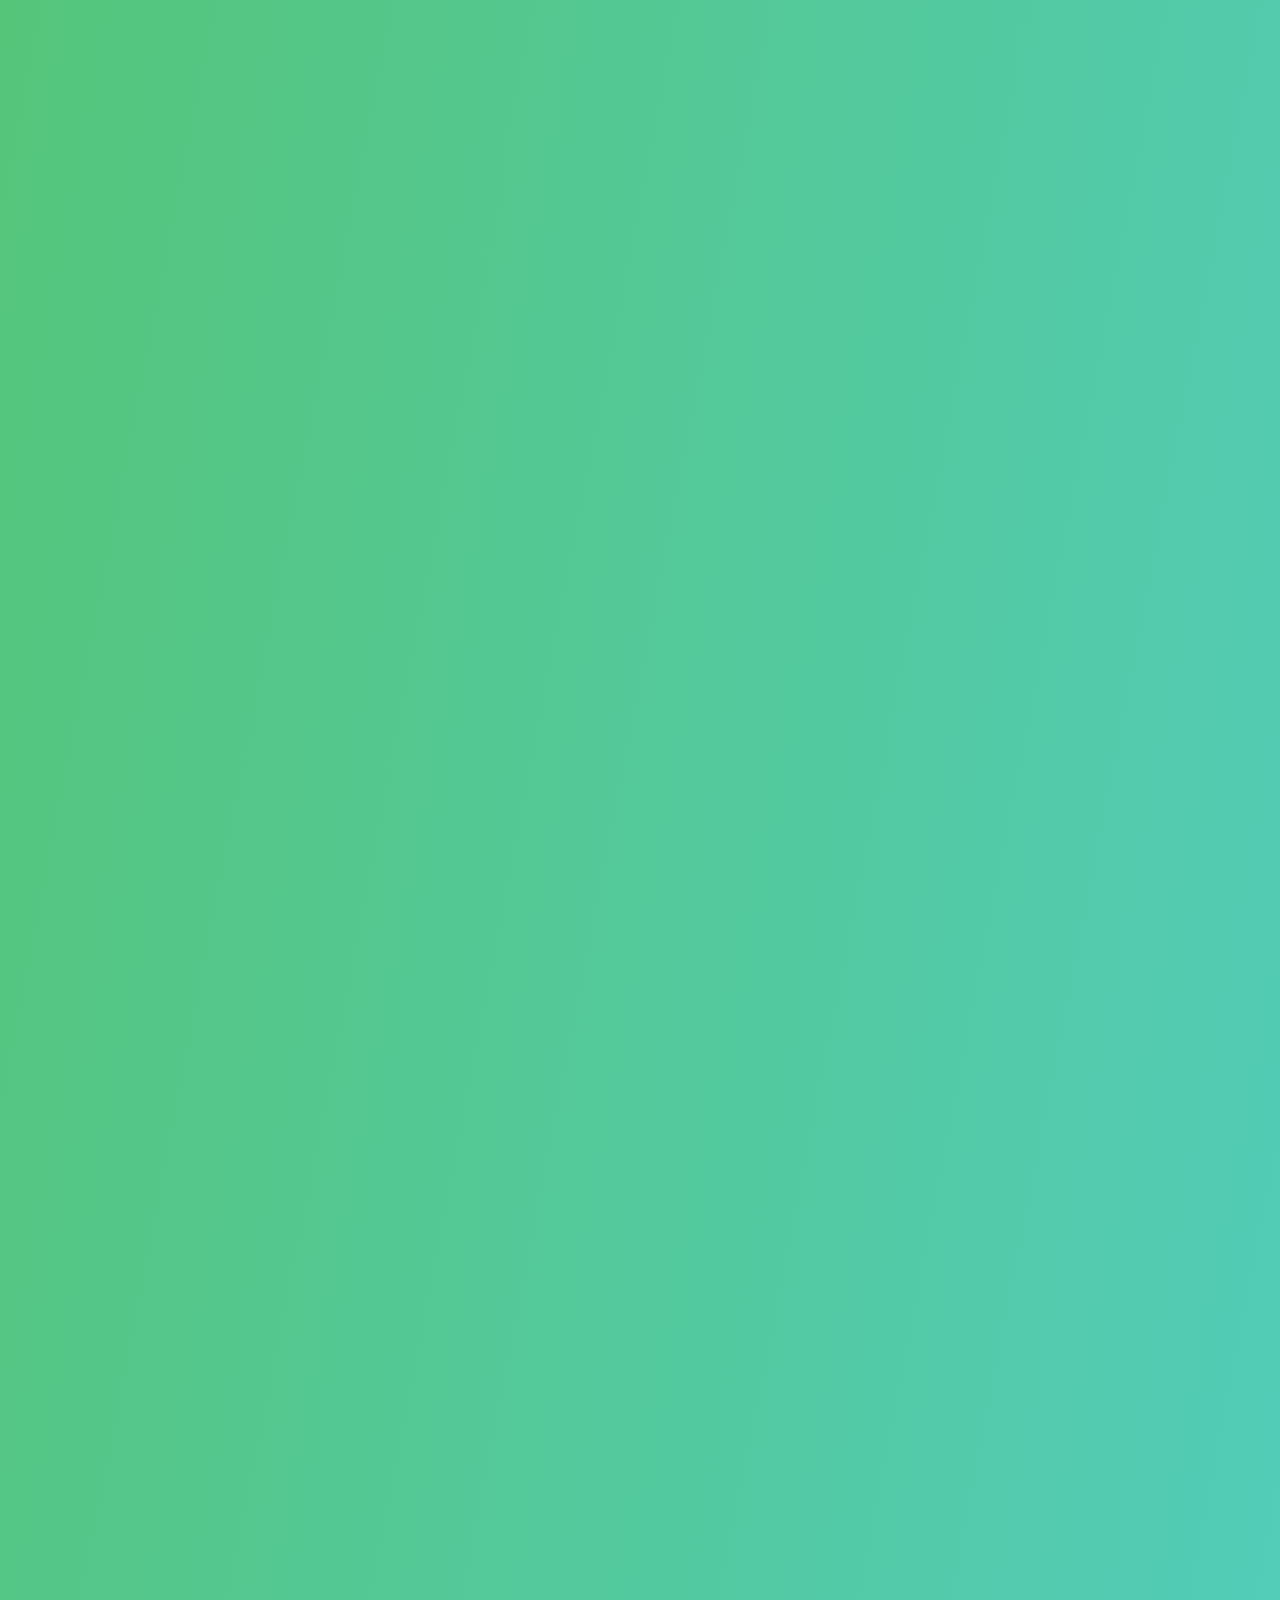
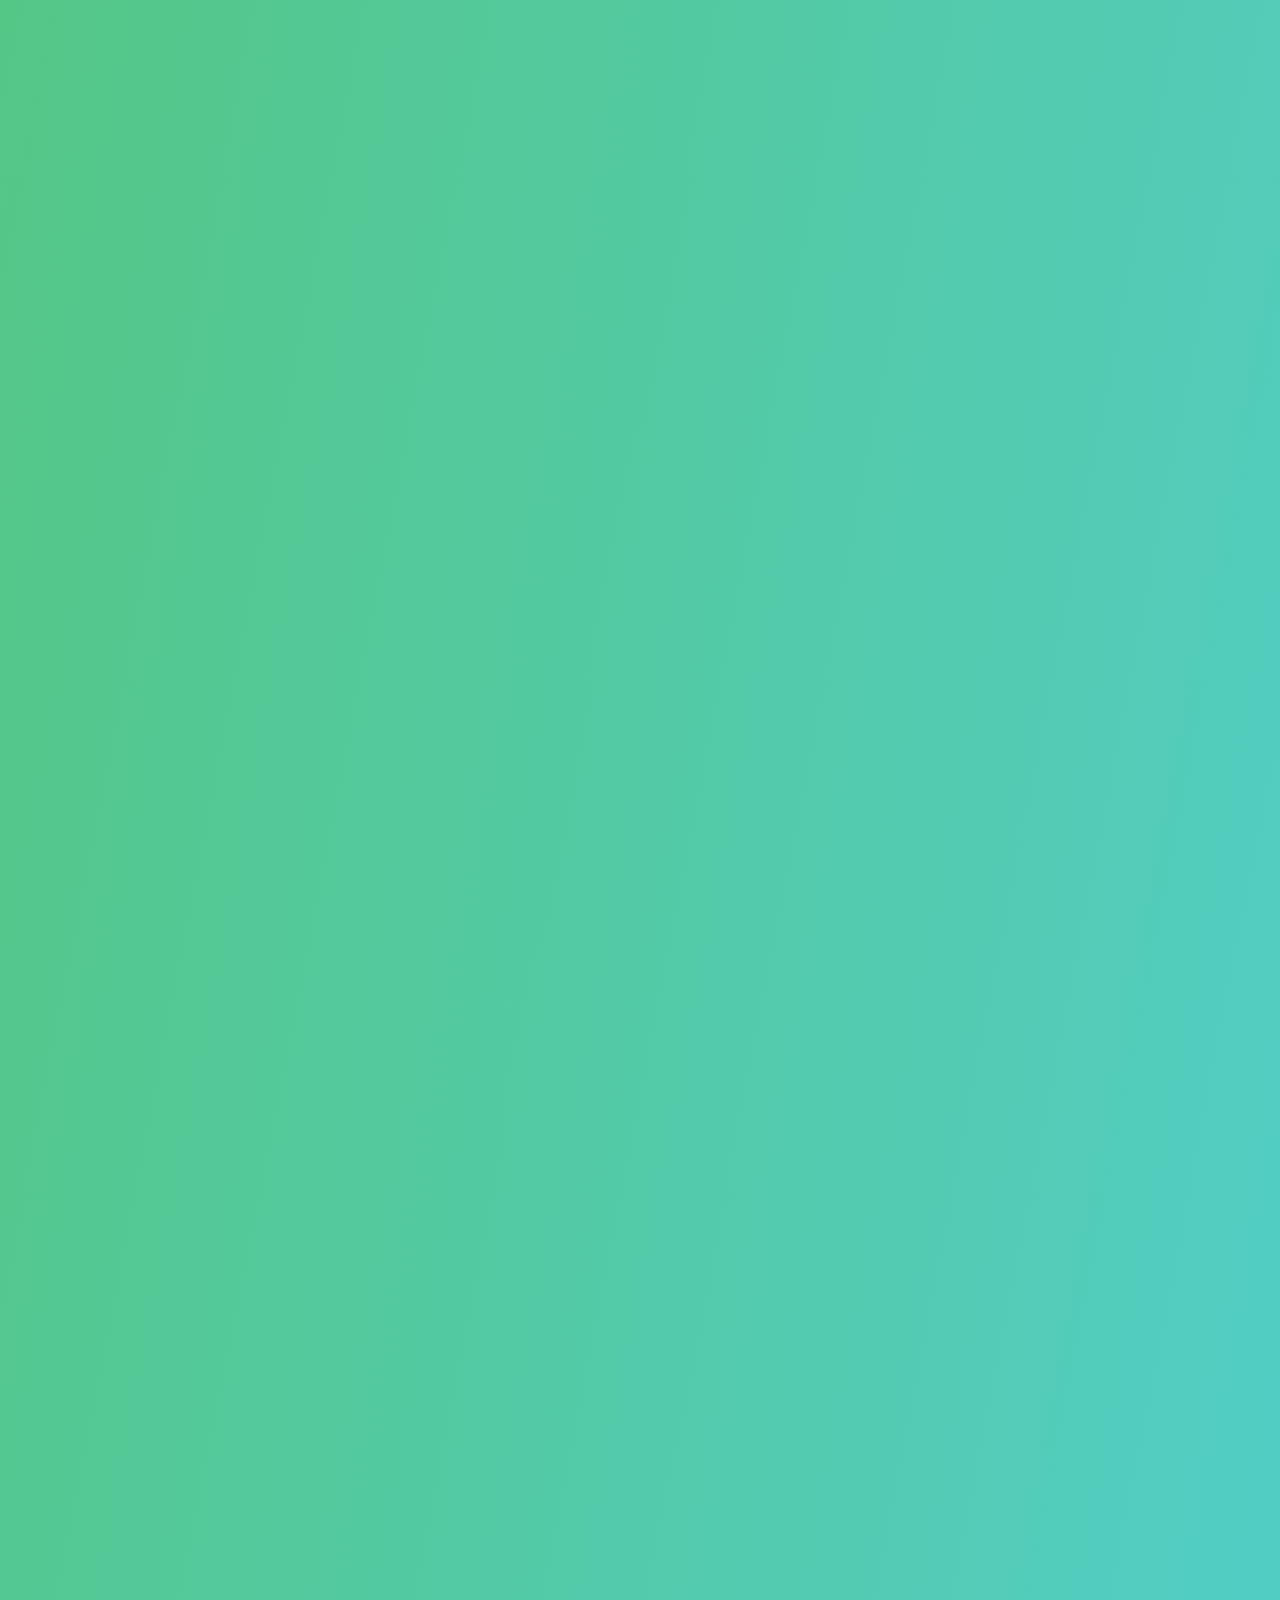
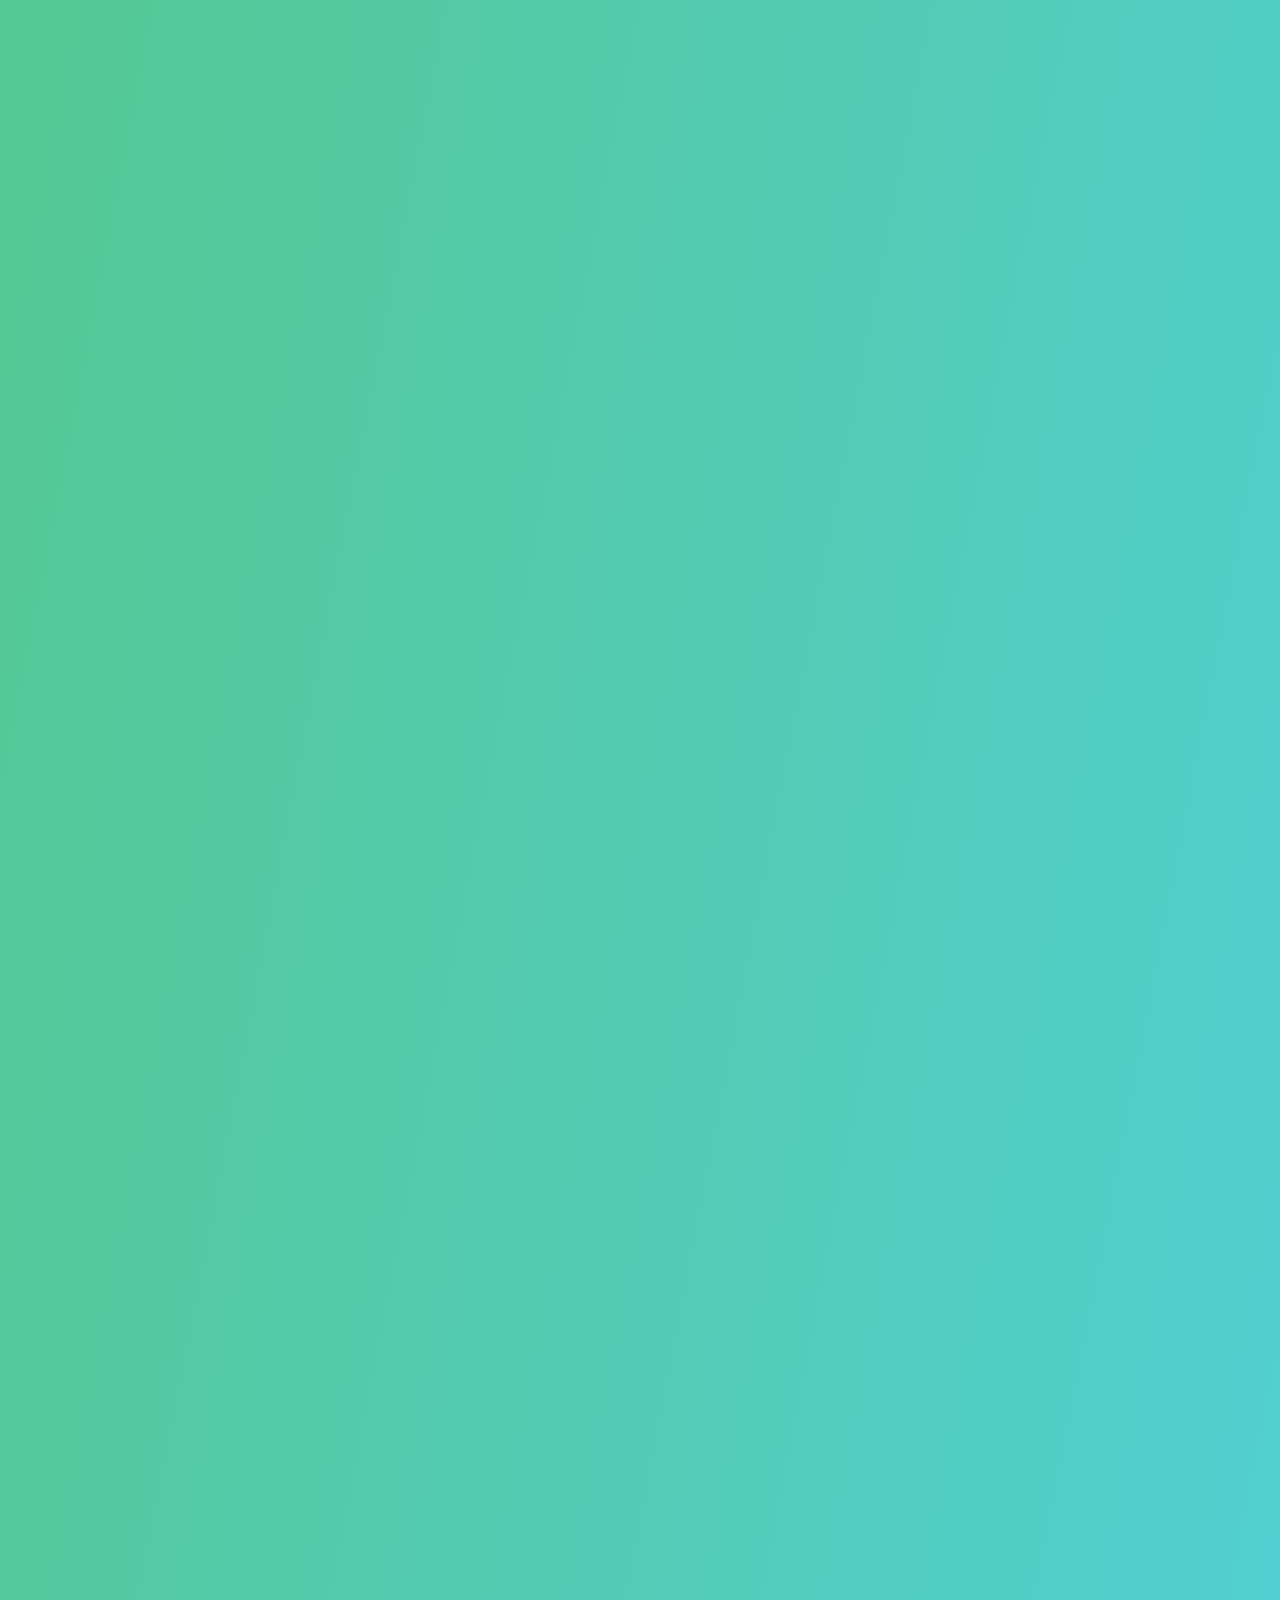
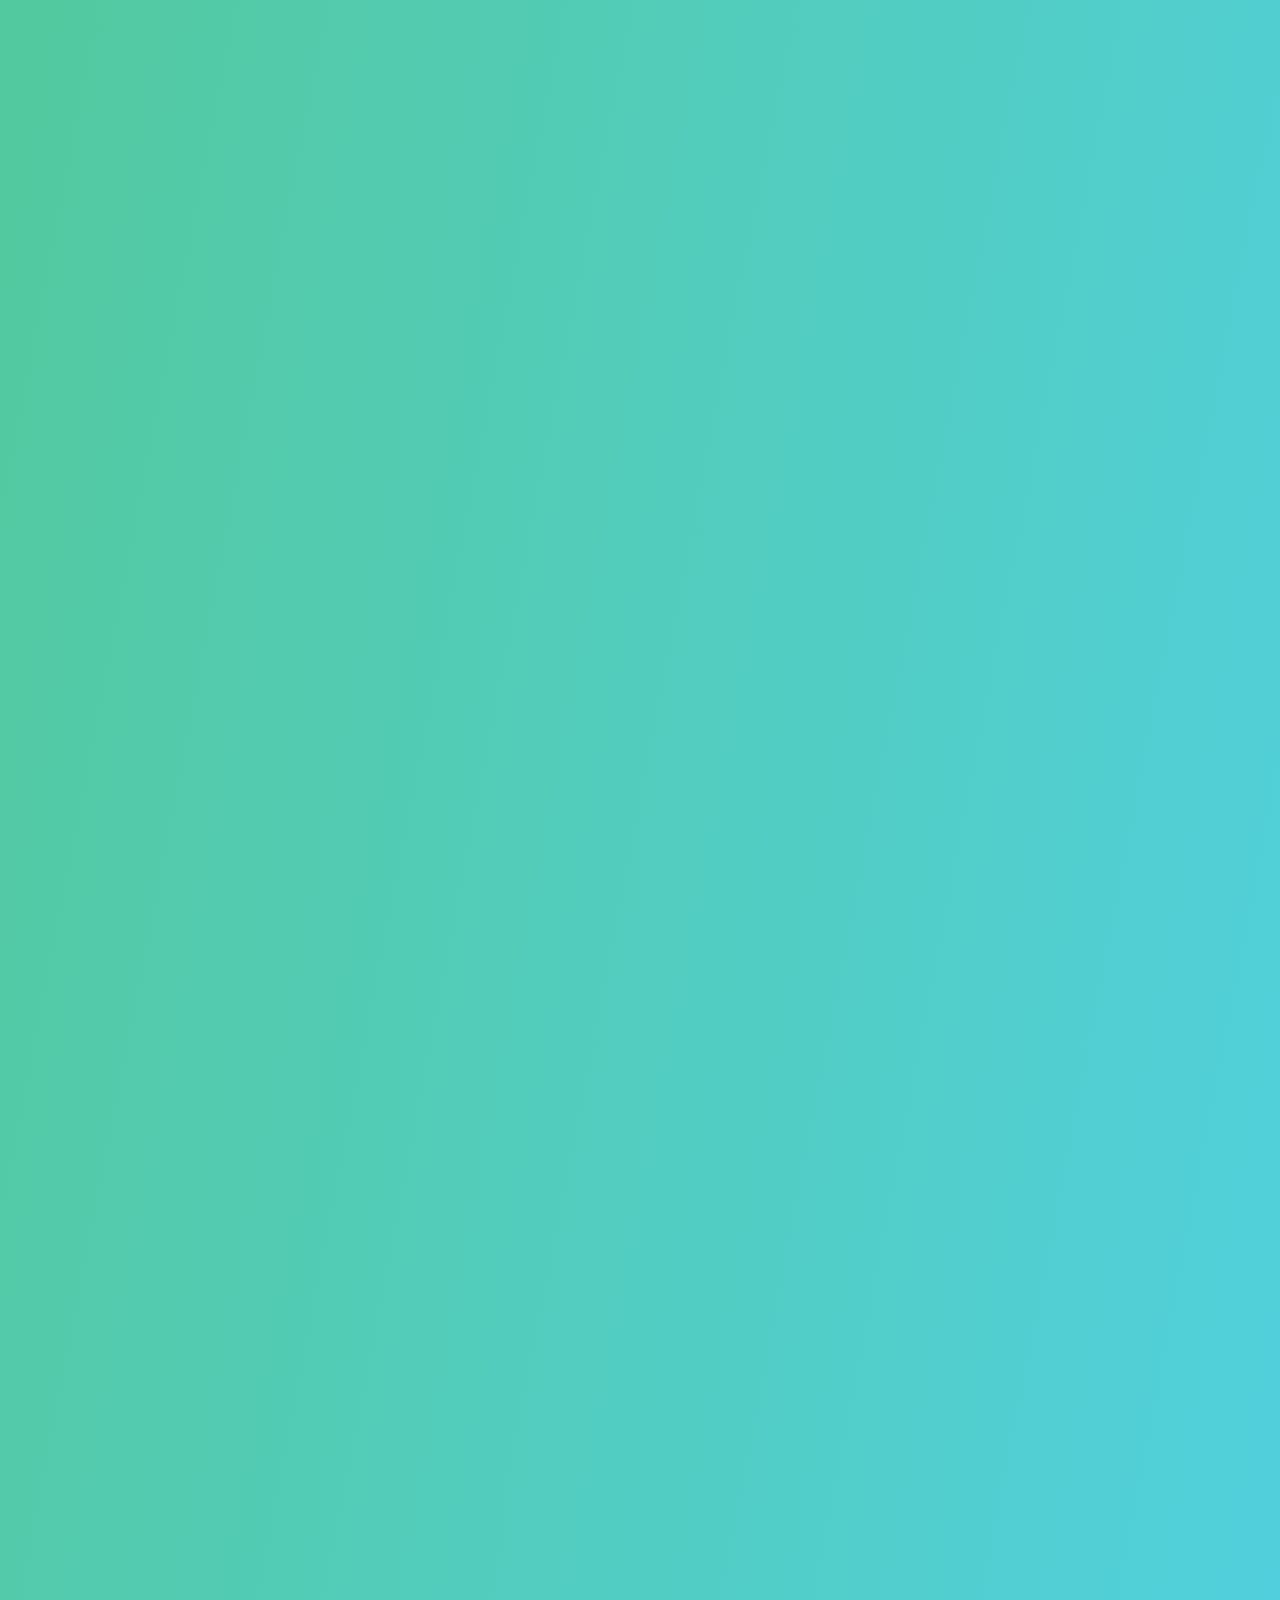
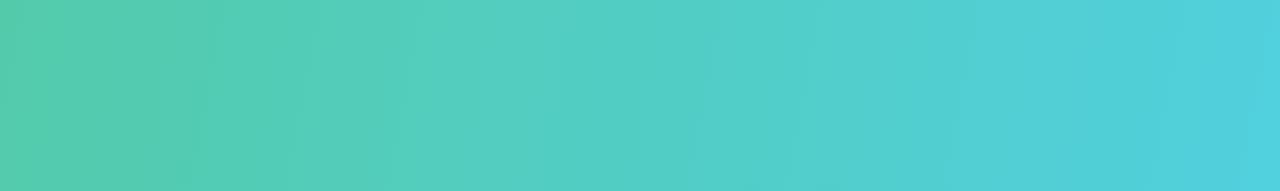
==== commit bd4557b7: "Add files via upload" ====
--- a/index.html
+++ b/index.html
@@ -1,265 +1,296 @@
 <!DOCTYPE html>
-<html>
+<html> 
 <head>
+    <style>
+        html {
+            visibility: hidden;
+            background-image: linear-gradient(to bottom right, #55c57a, #51d0de);
+            background-size: cover;
+            background-repeat: no-repeat;
+        }
+    </style>    
     <meta http-equiv="Content-Type" content="text/html; charset=UFT-8">
     <meta name="viewport" content="width=device-width, initial-scale=1"> <!--this line of code makes it so that 1 css pixel = 1 pixel according to the viewport of the device. Then the device can assign 1 to several pixels per viewport pixel deppending on the device pixel density a value usually between 1 and 3-->
-    <link rel="manifest" href="manifest.json">
     <link href="https://fonts.googleapis.com/css?family=Comfortaa:300,700|Pacifico|Roboto:300,500" rel="stylesheet">
-    <link rel="stylesheet" type="text/css" href="css/styles.css">
+    <link href="https://fonts.googleapis.com/css?family=Indie+Flower&display=swap" rel="stylesheet">
+    <!-- INSERT FAVICON HERE-->
     
     <title>Le Jardin</title>
 </head>
 <body>
-    <div class="test-block"></div>
-    <div class="grid-container">
+    <div class="loading__wrapper">
+        <svg id="svg-animation" class="loading__svg" version="2.0" xmlns="http://www.w3.org/2000/svg"
+            xmlns:xlink="http://www.w3.org/1999/xlink" width="128px" height="128px" viewBox="0 0 128 128"
+            xml:space="preserve">
+            <rect id="rect-1" x="0" y="50" width="30" height="50" fill="#fff"></rect>
+            <rect id="rect-2" x="50" y="50" width="30" height="50" fill="#fff"></rect>
+            <rect id="rect-3" x="100" y="50" width="30" height="50" fill="#fff"></rect>
+        </svg>
+    </div>
+    <header class="heading__grid">
         <div id="header-bg" class="fixed-img"></div>
-        <div id="header__veil" class="veil-header"></div>
-        <header class="heading">           
-            <div class="heading__title">
-                <h1 class="heading__title--h1">Le Jardin</h1>
-                <h2 class="heading__title--h2">Delicious, Healthy and Afssssfordable!</h2>
-                <div class="heading__title--bg"></div>
-            </div>
-        </header>
-        <div class="nav-bg"></div>
-        <nav class="nav waypoint--1">
-            <ul class="nav__ul">
-                <li class="nav__li">
-                    <a href="#header-bg" class="nav__a smooth-scroll-home">HOME</a>
-                </li>
-                <li class="nav__li"></a>
-                </li>
-                <li class="nav__li">
-                    <a href="#whatWeDoIMG-bg" class="nav__a smooth-scroll">philosophy</a>
-                </li>
-                <li class="nav__li">
-                    <a href="#aboutUsIMG-bg" class="nav__a smooth-scroll">Our Story</a>
-                </li>
-                <li class="nav__li">
-                    <a href="#galleryIMG-bg" class="nav__a smooth-scroll">menu</a>
-                </li>
-                <li class="nav__li">
-                    <a href="#testimonialsIMG-bg" class="nav__a smooth-scroll">testimonials</a>
-                </li>
-                <li class="nav__li">
-                    <a href="#findUsIMG-bg" class="nav__a smooth-scroll">find us</a>
-                </li>
-                <li class="nav__li">
-                    <a href="#contactUsIMG-bg" class="nav__a smooth-scroll">Contact</a>
-                </li>
-            </ul>
-        </nav>
-        <div id="whatWeDoIMG-bg" class="fixed-img"></div>
-        <div id="whatWeDoVeil" class="veil"></div>
-        <div id="whatWeDoTXT-bg" class="text-bg"></div>
-        <section class="whatWeDo">
-            <h3 class=" padding-container-top border-bottom-dark">what we do</h3> 
-            <div class="whatWeDo__wrapper padding-container-bot padding-container-top">
-                <div class="whatWeDo__wrapper--unit ">
-                    <svg class="whatWeDo__icon padding-right-icon">
-                        <use xlink:href="icon/sprite.svg#icon-heart"></use>
+        <div class="heading__title">
+            <h1 class="heading__title--h1">Le Jardin</h1>
+            <h2 class="heading__title--h2">Delicious, Healthy and Affordable! </h2>
+            <div class="heading__title--bg"></div>
+            <a href="#" class="heading__title--cta_button gallery__button-4"> View Menu</a>
+        </div>
+    </header>
+    <nav class="nav">
+        <ul class="nav__ul">
+            <a href="#header-bg" class="nav__a smooth-scroll-home">HOME</a>
+            <a href="#whatWeDoIMG-bg" class="nav__a smooth-scroll">philosophy</a>
+            <a href="#aboutUsIMG-bg" class="nav__a smooth-scroll">Our Story</a>
+            <a href="#galleryIMG-bg" class="nav__a smooth-scroll">menu</a>
+            <a href="#testimonialsIMG-bg" class="nav__a smooth-scroll">testimonials</a>
+            <a href="#findUsIMG-bg" class="nav__a smooth-scroll">find us</a>
+            <a href="#contactUsIMG-bg" class="nav__a smooth-scroll">Contact</a>
+        </ul>
+    </nav>
+    <section id="whatWeDo-ID">
+        <div class="image-grid">
+            <div id="whatWeDoIMG-bg" class="fixed-img"></div>
+        </div>
+        <div class="whatWeDo__contentWrapper">
+            <h3 class="whatWeDo--h3 border-bottom-dark">what we do</h3>
+            <div class="whatWeDo__grid">
+                <div class="whatWeDo__grid--cell" >
+                    <svg class="whatWeDo__svg">
+                        <use xlink:href="svgs/sprite.svg#icon-heart"></use>
                     </svg>
                     <div class="whatWeDo__textBlock">
-                        <h4 class="padding-bot-h4">Healthy</h4>
-                        <p>What do they got in there? King Kong? Did he just throw my cat out of the window?</p> 
-                    </div>
-                </div>
-                <div class="whatWeDo__wrapper--unit">
-                    <svg class="whatWeDo__icon padding-right-icon">
-                        <use xlink:href="icon/sprite.svg#icon-leaf"></use>
+                        <h4 class="whatWeDo--h4" >Healthy</h4>
+                        <p>What do they got in there? King Kong? Did he just throw my cat out of the window?</p>
+                    </div>
+                </div>
+                <div class="whatWeDo__grid--cell">
+                    <svg class="whatWeDo__svg">
+                        <use xlink:href="svgs/sprite.svg#icon-leaf"></use>
                     </svg>
                     <div class="whatWeDo__textBlock">
-                        <h4 class="padding-bot-h4">Fresh Ingredients</h4>
-                        <p>We gotta burn the rain forest, dump toxic waste, pollute the air</p> 
-                    </div>
-                </div>
-                <!--
-                <div class="whatWeDo__wrapper--unit">
-                    <svg class="whatWeDo__icon padding-right-icon">
-                        <use xlink:href="icon/sprite.svg#icon-spoon-knife"></use>
+                        <h4 class="whatWeDo--h4">Fresh Ingredients</h4>
+                        <p>We gotta burn the rain forest, dump toxic waste, pollute the air</p>
+                    </div>
+                </div>
+                <div class="whatWeDo__grid--cell">
+                    <svg class="whatWeDo__svg">
+                        <use xlink:href="svgs/sprite.svg#icon-price-tags"></use>
                     </svg>
                     <div class="whatWeDo__textBlock">
-                        <h4 class="padding-bot-h4">Delicious</h4>
-                        <p>My dad once told me, laugh and the world laughs with you, Cry, and I'll give you something to cry</p> 
-                    </div>
-                </div>
-                -->
-                <div class="whatWeDo__wrapper--unit">
-                    <svg class="whatWeDo__icon padding-right-icon">
-                        <use xlink:href="icon/sprite.svg#icon-price-tags"></use>
-                    </svg>
-                    <div class="whatWeDo__textBlock">
-                        <h4 class="padding-bot-h4">Affordable</h4>
-                        <p>Cause maybe if we screw up this planet enough, they won't want it anymore!</p> 
-                    </div>
-                </div>
-            </div>
-        </section>
-        <div id="aboutUsIMG-bg" class="fixed-img"></div>
-        <div id="aboutUsVeil" class="veil"></div>
-        <div id="aboutUsTXT-bg" class="text-bg"></div>
-        <section class="aboutUs">
-            <h3 class="padding-bot-h3 padding-container-top">Our Story</h3>
-            <p class="padding-botTXT">What do they got in there? King Kong? Did he just throw my cat out of the window? We gotta burn the rain forest, dump toxic waste, pollute the air, and rip up the OZONE! 'Cause maybe if we screw up this planet enough, they won't want it anymore! This thing comes fully loaded. AM/FM radio, reclining bucket seats, and... power windows.</p>
-            <p class="padding-container-bot"> We gotta burn the rain forest, dump toxic waste, pollute the air, and rip up the OZONE! 'Cause maybe if we screw up this planet enough, they won't want it anymore! My dad once told me, laugh and the world laughs with you, Cry, and I'll give you something to cry about you little bastard!</p>
-        </section>
-        <div id="galleryIMG-bg" class="fixed-img"></div>
-        <div id="galleryVeil" class="veil"></div>
-        <div id="galleryTXT-bg" class="text-bg"></div>
-        <section class="gallery">
-            <h3 class="padding-bot-h3 padding-container-top align-text-center border-bottom-dark">Menu</h3>
-            <div class="gallery__wrapper padding-container-bot">
+                        <h4 class="whatWeDo--h4">Affordable</h4>
+                        <p>Cause maybe if we screw up this planet enough, they won't want it anymore!</p>
+                    </div>
+                </div>
+            </div>
+        </div>
+    </section>
+    <section id="ourStory-ID">
+        <div class="image-grid">
+            <div id="ourStoryIMG-bg" class="fixed-img"></div>
+        </div>
+        <div class="ourStory__contentWrapper">
+            <div class="ourStory__content">
+                <h3 class="padding-botTXT">Our Story</h3>
+                <p class="padding-botTXT">What do they got in there? King Kong? Did he just throw my cat out of the window? We gotta burn the rain forest, dump toxic waste, pollute the air, and rip up the OZONE! 'Cause maybe if we screw up this planet enough, they won't want it anymore! This thing comes fully loaded. AM/FM radio, reclining bucket seats, and... power windows.</p>
+                <p class="padding-container-bot"> We gotta burn the rain forest, dump toxic waste, pollute the air, and rip up the OZONE! 'Cause maybe if we screw up this planet enough, they won't want it anymore! My dad once told me, laugh and the world laughs with you, Cry, and I'll give you something to cry about you little bastard!</p>
+            </div>
+        </div>
+    </section>
+    <section id="menu-ID">
+        <div class="image-grid">
+            <div id="menuIMG-bg" class="fixed-img"></div>
+        </div>
+        <div class="menu__contentWrapper">
+            <h3 class="border-bottom-dark">Menu</h3>
+            <div class="menu__grid">
                 <div class="gallery__unit">
                     <div id="galleryIMG-1" class="gallery__unit--image"></div>
                     <figcaption class="gallery__unit--figcaption">
-                        <h3 class="gallery__unit--figcaption-h3" >Hamburger</h3>
-                        <p class="gallery__unit--figcaption-p"> <span>Ingredients: </span>Grilled angus beef patty, Onions, Pickles, Tomatoes, Whole wheat bun. Side of French Fries</p>
+                        <h3 class="gallery__unit--figcaption-h3">Hamburger</h3>
+                        <p class="gallery__unit--figcaption-p"> <span>Ingredients: </span>Grilled angus beef patty,
+                            Onions, Pickles, Tomatoes, Whole wheat bun. Side of French Fries</p>
                     </figcaption>
                 </div>
                 <div class="gallery__unit-ef2">
                     <div id="galleryIMG-2" class="gallery__unit-ef2--image"></div>
                     <figcaption class="gallery__unit-ef2--figcaption">
-                        <h3 class="gallery__unit-ef2--figcaption-h3" >Cherry Granola Parfait</h3>
-                        <p class="gallery__unit-ef2--figcaption-p"> <span>Ingredients: </span>Cherries, Almong granola, Greek yogurt, Strawberries</p>
+                        <h3 class="gallery__unit-ef2--figcaption-h3">Cherry Granola Parfait</h3>
+                        <p class="gallery__unit-ef2--figcaption-p"> <span>Ingredients: </span>Cherries, Almong granola,
+                            Greek yogurt, Strawberries</p>
                     </figcaption>
                 </div>
                 <div class="gallery__unit">
                     <div id="galleryIMG-3" class="gallery__unit--image"></div>
                     <figcaption class="gallery__unit--figcaption">
                         <h3 class="gallery__unit--figcaption-h3">Assian Egg Bowl</h3>
-                        <p class="gallery__unit--figcaption-p"> <span>Ingredients: </span>Grilled veggies, Noodles, Egg. Side of dumplings.</p>
+                        <p class="gallery__unit--figcaption-p"> <span>Ingredients: </span>Grilled veggies, Noodles, Egg.
+                            Side of dumplings.</p>
                     </figcaption>
                 </div>
                 <div class="gallery__unit-ef2">
                     <div id="galleryIMG-4" class="gallery__unit-ef2--image"></div>
                     <figcaption class="gallery__unit-ef2--figcaption">
-                        <h3 class="gallery__unit-ef2--figcaption-h3" >Pizza Margarita</h3>
-                        <p class="gallery__unit-ef2--figcaption-p"> <span>Ingredients: </span>Our own tomato sauce, mozzarella, cherry tomatoes.</p>
+                        <h3 class="gallery__unit-ef2--figcaption-h3">Pizza Margarita</h3>
+                        <p class="gallery__unit-ef2--figcaption-p"> <span>Ingredients: </span>Our own tomato sauce,
+                            mozzarella, cherry tomatoes.</p>
                     </figcaption>
                 </div>
                 <div class="gallery__unit">
                     <div id="galleryIMG-5" class="gallery__unit--image"></div>
                     <figcaption class="gallery__unit--figcaption">
-                        <h3 class="gallery__unit--figcaption-h3" >Chicken Asparagus</h3>
-                        <p class="gallery__unit--figcaption-p"> <span>Ingredients: </span>Grilled chicken, bacon wrapped Asparagus, Steamed carrots.</p>
+                        <h3 class="gallery__unit--figcaption-h3">Chicken Asparagus</h3>
+                        <p class="gallery__unit--figcaption-p"> <span>Ingredients: </span>Grilled chicken, bacon wrapped
+                            Asparagus, Steamed carrots.</p>
                     </figcaption>
                 </div>
                 <div class="gallery__unit-ef2">
                     <div id="galleryIMG-6" class="gallery__unit-ef2--image"></div>
                     <figcaption class="gallery__unit-ef2--figcaption">
-                        <h3 class="gallery__unit-ef2--figcaption-h3" >Coconut Chickpea Soup</h3>
-                        <p class="gallery__unit-ef2--figcaption-p"> <span>Ingredients: </span>Coconut milk, chickpea puree, Quinoa.</p>
-                    </figcaption>
-                </div>
-                <div class="gallery__unit"> 
+                        <h3 class="gallery__unit-ef2--figcaption-h3">Coconut Chickpea Soup</h3>
+                        <p class="gallery__unit-ef2--figcaption-p"> <span>Ingredients: </span>Coconut milk, chickpea
+                            puree, Quinoa.</p>
+                    </figcaption>
+                </div>
+                <div class="gallery__unit">
                     <div id="galleryIMG-7" class="gallery__unit--image"></div>
                     <figcaption class="gallery__unit--figcaption">
-                        <h3 class="gallery__unit--figcaption-h3" >Choice Steak and Greens</h3>
-                        <p class="gallery__unit--figcaption-p"> <span>Ingredients: </span>Choice steak cut, with fresh griled veggies.</p>
+                        <h3 class="gallery__unit--figcaption-h3">Choice Steak and Greens</h3>
+                        <p class="gallery__unit--figcaption-p"> <span>Ingredients: </span>Choice steak cut, with fresh
+                            griled veggies.</p>
                     </figcaption>
                 </div>
                 <div class="gallery__unit-ef2">
                     <div id="galleryIMG-8" class="gallery__unit-ef2--image"></div>
                     <figcaption class="gallery__unit-ef2--figcaption">
-                        <h3 class="gallery__unit-ef2--figcaption-h3" >Cheese and Greens Panini</h3>
-                        <p class="gallery__unit-ef2--figcaption-p"> <span>Ingredients: </span>Whole wheat bread, 3 cheese blend, Mixed greens</p>
-                    </figcaption>
-                </div>
-            </div>
-        </section>
-        <div id="testimonialsIMG-bg" class="fixed-img"></div>
-        <div id="testimonialsVeil" class="veil"></div>
-        <div id="testimonialsTXT-bg" class="text-bg"></div>
-        <section class="testimonials padding-container-bot">
-            <h3 class="padding-bot-h3 padding-container-top align-text-center text-light border-bottom">what people say about us</h3>
-            <div class="testimonials__grid">
+                        <h3 class="gallery__unit-ef2--figcaption-h3">Cheese and Greens Panini</h3>
+                        <p class="gallery__unit-ef2--figcaption-p"> <span>Ingredients: </span>Whole wheat bread, 3
+                            cheese blend, Mixed greens</p>
+                    </figcaption>
+                </div>
+            </div>
+        </div>
+    </section>
+    <section id="testimonials-ID">
+        <div class="image-grid">
+            <div id="testimonialsIMG-bg" class="fixed-img"></div>
+        </div>
+        <div id="testimonialsTXT-bg" class="menu__contentWrapper">
+            <h3 class="border-bottom-light">What people say abou us</h3>
+            <div class="testimonials__grid"> 
                 <blockquote>
-                    I've crashed into a beet truck. Checkmate... I gave it a cold? I gave it a virus. A computer virus. Yeah, but John, if The Pirates of the Caribbean breaks down, the pirates don’t eat the tourists.
-                    <cite> <img src="img/common-img/testimonial-guy.jpg" alt="">  Rico Suave Jr. the 4th</cite>
+                    I've crashed into a beet truck. Checkmate... I gave it a cold? I gave it a virus. A computer virus.
+                    Yeah, but John, if The Pirates of the Caribbean breaks down, the pirates don’t eat the tourists.
+                    <cite> <img src="/img/common-img/testimonial-guy.jpg" alt=""> Rico Suave Jr. the 4th</cite>
                 </blockquote>
                 <blockquote>
-                    What do they got in there? King Kong? Did he just throw my cat out of the window? We gotta burn the rain forest, dump toxic waste, pollute the air, and rip up the OZONE!
-                    <cite><img src="img/common-img/testimonial-girl.jpg" alt="">Ginger Ginseng</cite>
+                    What do they got in there? King Kong? Did he just throw my cat out of the window? We gotta burn the
+                    rain forest, dump toxic waste, pollute the air, and rip up the OZONE!
+                    <cite><img src="/img/common-img/testimonial-girl.jpg" alt="">Ginger Ginseng</cite>
                 </blockquote>
                 <blockquote>
-                    'Cause maybe if we screw up this planet enough, they won't want it anymore! My dad once told me, laugh and the world laughs with you, Cry, and I'll give you something to cry about you little bastard!
-                    <cite><img src="img/common-img/testimonial-dog.jpg" alt="">Papi 'el perro' Chulo</cite>
+                    'Cause maybe if we screw up this planet enough, they won't want it anymore! My dad once told me,
+                    laugh and the world laughs with you, Cry, and I'll give you something to cry about you little
+                    bastard!
+                    <cite><img src="/img/common-img/testimonial-dog.jpg" alt="">Papi 'el perro' Chulo</cite>
                 </blockquote>
             </div>
-        </section>
-        <div id="findUsIMG-bg" class="fixed-img"></div>
-        <div id="findUsVeil" class="veil"></div>
-        <div id="findUsTXT-bg" class="text-bg"></div>
-        <section class="findUs">
+        </div>
+    </section>
+    <section id="findUs-ID">
+        <div class="image-grid">
+            <div id="findUsIMG-bg" class="fixed-img"></div>
+        </div>
+        <div class="findUs">
             <div class="findUs__IMG-Container">
                 <div class="findUs__IMG"></div>
-                <a class="findUs__link" href="https://goo.gl/maps/Lz53Hh8Q9PNqp1Qs6">Get Directions!</a> 
-            </div> 
+                <a class="findUs__link" href="https://goo.gl/maps/Lz53Hh8Q9PNqp1Qs6">Get Directions!</a>
+            </div>
             <div class="findUs__txtBox padding-bot-h3">
                 <h3 class="padding-bot-h3 padding-container-top">come visit us</h3>
                 <h4 class="padding-bot-h3--footer">Address</h4>
                 <p class="footer__p">68 Royal Hospital Rd</p>
                 <p class="footer__p padding-botTXT">Chelsea, London SW3 4HP, UK</p>
-                <h4 class="padding-bot-h3--footer" >Phone Number</h4>
+                <h4 class="padding-bot-h3--footer">Phone Number</h4>
                 <p class="footer__p">+44 20 7352 4441</p>
             </div>
-        </section>
-        <div id="contactUsIMG-bg" class="fixed-img"></div>
-        <div id="contactUsVeil" class="veil"></div>
-        <div id="contactUsTXT-bg" class="text-bg"></div>
-        <section class="contactUs"> 
-            <h3 class="padding-container-top padding-bot-h3 padding-left-small">Catering / Reservations</h3>
+        </div>
+    </section>
+    <section id="contactUs-ID">
+        <div class="image-grid">
+            <div id="contactUsIMG-bg" class="fixed-img"></div>
+        </div>
+        <div class="menu__contentWrapper">
+            <h3 class="border-bottom-dark">Catering / reservations</h3>
             <form method="post" action="#" class="form padding-container-bot">
-                <input class="form__input form__name" type="text" name="name" id="form-name" placeholder="Your Name" required>
-                <label class="form__label form__name"  for="#">Name</label>
-                <input class="form__input form__email" type="email" name="email" id="form-email" placeholder="Your Email" required>
-                <label class="form__label form__email" for="#">Email</label>
-                <label class="form__text" for="#">Reason for contacting us today</label>
-                <select class="form__select" name="model" id="house-model">
-                    <option value="reason-1">Catering</option>
-                    <option value="reason-2">Reservations</option>
-                    <option value="reason-3">Other</option>
-                </select>
-                <label id="message-txt" class="form__text" for="#">How can we help?</label>
-                <textarea class="form__input" name="message" placeholder="Leave us a message" id="message-box" cols="30" rows="10"></textarea>
-                <div id="submit-button" class="form__button-wrapper">
-                    <input id="" class="form__button" type="submit" value="Send it!">
-                </div>
-            </form>          
-        </section>
-        
-        <div id="footer-bg"></div>
-        <footer class="footer">
-            <iframe id="map" src="https://www.google.com/maps/embed?pb=!1m18!1m12!1m3!1d3358.8994314459596!2d-115.44776738384007!3d32.66212028100693!2m3!1f0!2f0!3f0!3m2!1i1024!2i768!4f13.1!3m3!1m2!1s0x80d771b2920ae3e9%3A0x3be5346079befd40!2sEpicentro+Coworking+Space!5e0!3m2!1sen!2smx!4v1554851509876!5m2!1sen!2smx" width="600" height="450" frameborder="0" style="border:0" allowfullscreen></iframe> 
-            <div class="footer__textBox">
-                <h4 class="padding-bot-h3--footer">Address</h4>
-                <p class="footer__p">Calle Caracas #433</p>
-                <p class="footer__p padding-botTXT">21200 Mexicali, B.C.</p>
-                <h4 class="padding-bot-h3--footer" >Phone Number</h4>
-                <p class="footer__p">(686) 332-4233</p>
-                <div class="footer__socialMedia"> 
-                    <svg class="footer__socialMedia--icon">
-                        <use xlink:href="icon/sprite.svg#icon-facebook"></use>
-                    </svg>
-                    <svg class="footer__socialMedia--icon">
-                        <use xlink:href="icon/sprite.svg#icon-twitter"></use>
-                    </svg>
-                    <svg class="footer__socialMedia--icon">
-                        <use xlink:href="icon/sprite.svg#icon-instagram"></use>
-                    </svg>
-                    <svg class="footer__socialMedia--icon">
-                        <use xlink:href="icon/sprite.svg#icon-google"></use>
-                    </svg>
-                </div>
-            </div>  
-        </footer>   
-        
-        <!--
-        <iframe id="map" src="https://www.google.com/maps/embed?pb=!1m18!1m12!1m3!1d3358.8994314459596!2d-115.44776738384007!3d32.66212028100693!2m3!1f0!2f0!3f0!3m2!1i1024!2i768!4f13.1!3m3!1m2!1s0x80d771b2920ae3e9%3A0x3be5346079befd40!2sEpicentro+Coworking+Space!5e0!3m2!1sen!2smx!4v1554851509876!5m2!1sen!2smx" width="600" height="450" frameborder="0" style="border:0" allowfullscreen></iframe> 
-            <!-- map link : https://goo.gl/maps/T6PeBU8Gj7N2-->  
-            <!-- gordon ramsey restaurant https://goo.gl/maps/Lz53Hh8Q9PNqp1Qs6--> 
+                    <input class="form__input form__name" type="text" name="name" id="form-name" placeholder="Your Name"
+                        required>
+                    <label class="form__label form__name" for="#">Name</label>
+                    <input class="form__input form__email" type="email" name="email" id="form-email"
+                        placeholder="Your Email" required>
+                    <label class="form__label form__email" for="#">Email</label>
+                    <label class="form__text form__selectText" for="#">Reason for contacting us today</label>
+                    <select class="form__select" name="model" id="house-model">
+                        <option value="reason-1">Catering</option>
+                        <option value="reason-2">Reservations</option>
+                        <option value="reason-3">Other</option>
+                    </select>
+                    <label id="message-txt" class="form__text form__messageTXT" for="#">How can we help?</label>
+                    <textarea class="form__input form__message" name="message" placeholder="Leave us a message" id="message-box" cols="30"
+                        rows="10"></textarea>
+                    <div id="submit-button" class="form__button-wrapper">
+                        <input id="" class="form__button" type="submit" value="Send it!">
+                    </div>
+                </form>
+        </div>
+    </section>
+    <footer class="footer">
+        <div class="footer__socialMedia"> 
+            <a href="https://www.facebook.com">
+                <svg class="footer__socialMedia--icon">
+                    <use xlink:href="svgs/sprite.svg#icon-facebook"></use>
+                </svg>
+            </a>
+            <a  href="https://www.instagram.com">
+                <svg class="footer__socialMedia--icon">
+                    <use xlink:href="svgs/sprite.svg#icon-instagram"></use>
+                </svg>
+            </a>
+            <a href="https://twitter.com">
+                <svg class="footer__socialMedia--icon">
+                    <use xlink:href="svgs/sprite.svg#icon-twitter"></use>
+                </svg>
+            </a>
+        </div>
+        <div>
+            <h5 class="footer__ThankYou waypoint-hide waypoint--7">Thank you for Reading!</h5>
+        </div>
+        <div class="footer__textBox">
+            <h4 class="padding-bot-h3--footer">Location</h4>
+            <p class="footer__p padding-botTXT">Phoenix - AZ</p>
+            <h4 class="padding-bot-h3--footer" >Phone Number</h4>
+            <p class="footer__p">(480) 745-6193</p>
+        </div>
+        <div>
+            <p class="footer__copyright">Copyright &copy; Munchkin Softwoks 2019. All rights reserved.</p>
+        </div>
+    </footer>
+    <!-- CREDITS SECTION BELOW -->
+    <button id="credit-content_1" onclick="test_1()" class="credits__button ">Credits</button>
+    <div id="credit-content_2" class="credits__content">
+        <h4 class="gallery__description--h4-right">Designed and Developed by <span>MuNChKIN SoftWoRks</span></h4>
+        <h4 class="gallery__description--h4-right">Pictures</h4>
+        <p>Ella Olson / Maarten van den Heuvel / John Legrand / Pablo Merchán Montes / Brooke Lark / Jon Tyson / Mike Scheid / Jeff Sheldon -- <i>from unsplash.com</i> </p>
+        <h4 class="gallery__description--h4-right">Fonts</h4>
+        <p>Roboto / Comfortaa / Pacifico -- <i>from fonts.google.com </i></p>
     </div>
+    <link rel="stylesheet" type="text/css" href="css/styles.css"> <!-- Prevent FOUC at cost of slightly longer load time (few ms)-->
     <script src="https://ajax.googleapis.com/ajax/libs/jquery/3.3.1/jquery.min.js"></script>
     <script src="js/index.js"></script>
+    <noscript>
+        <style>
+            .loading__wrapper { animation: fadeOut 1s;
+                                animation-fill-mode: forwards;}
+        </style>
+    </noscript>
 </body>
 </html>
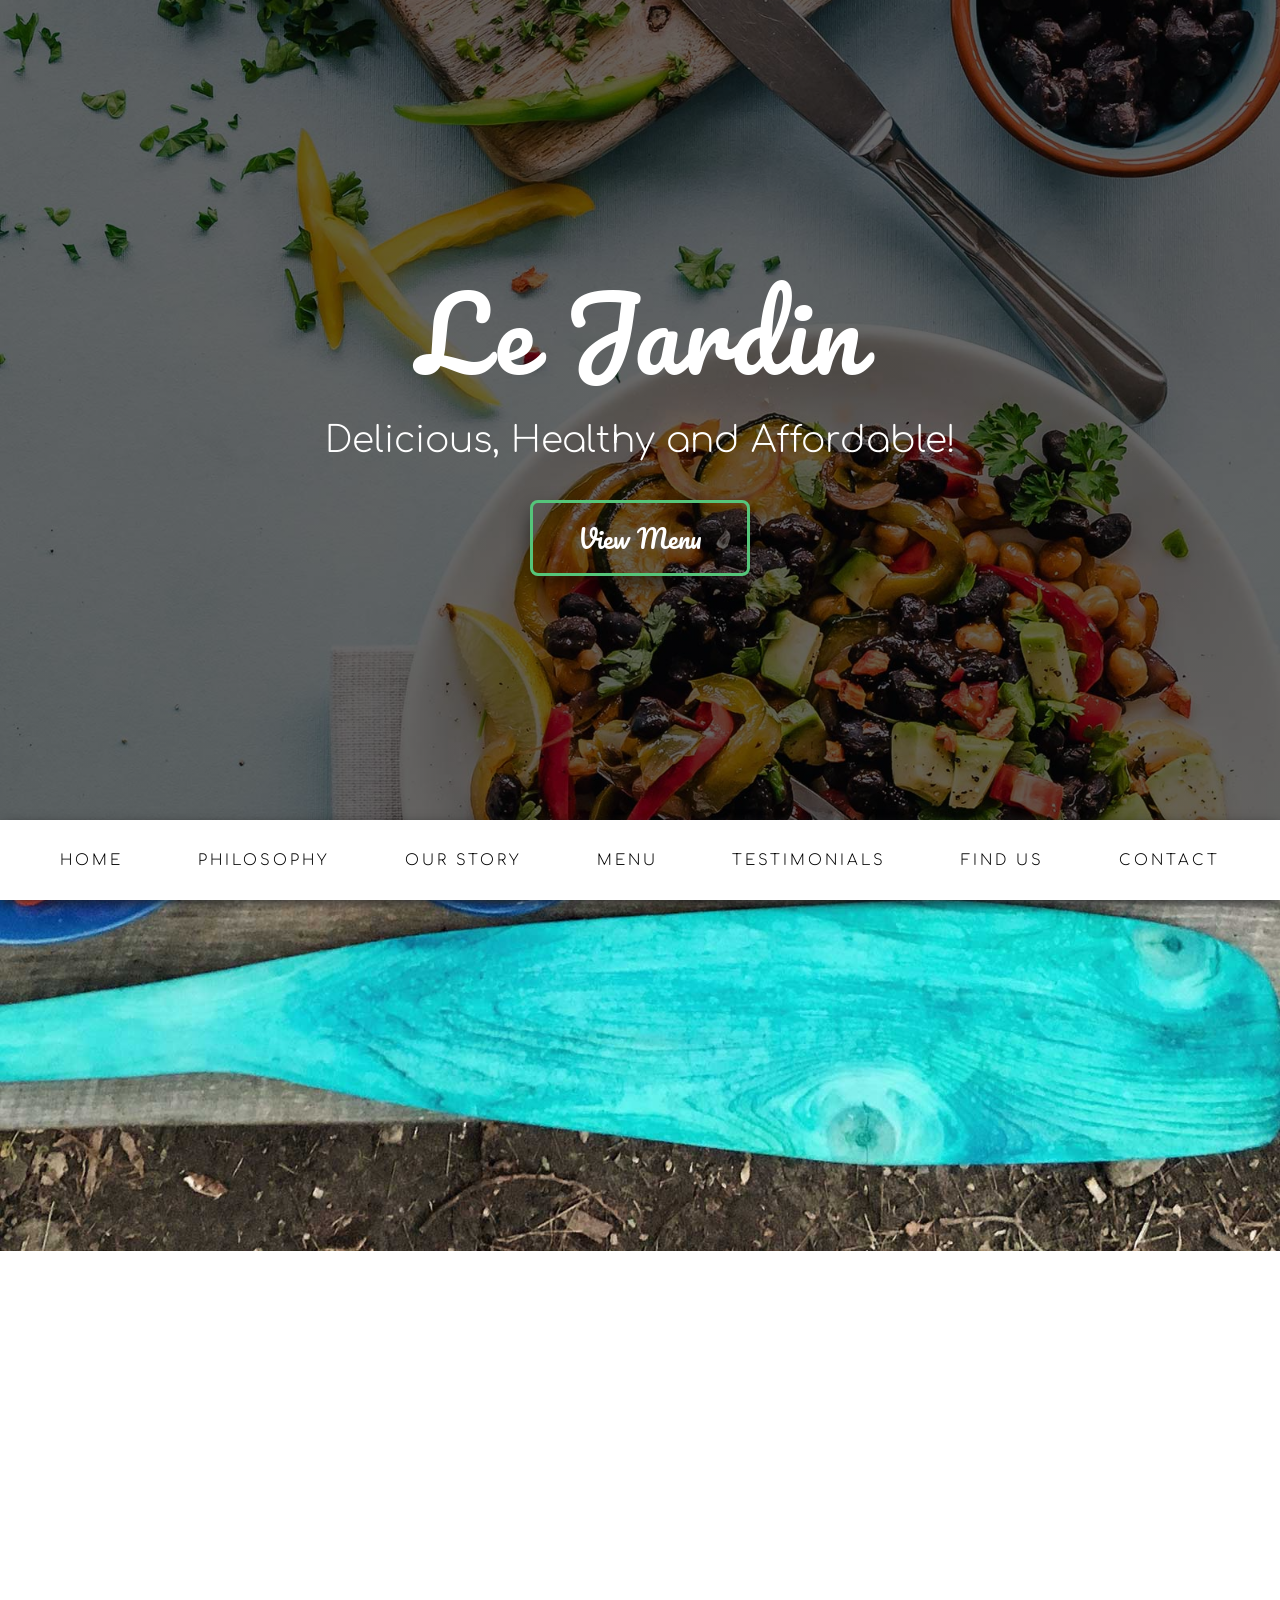
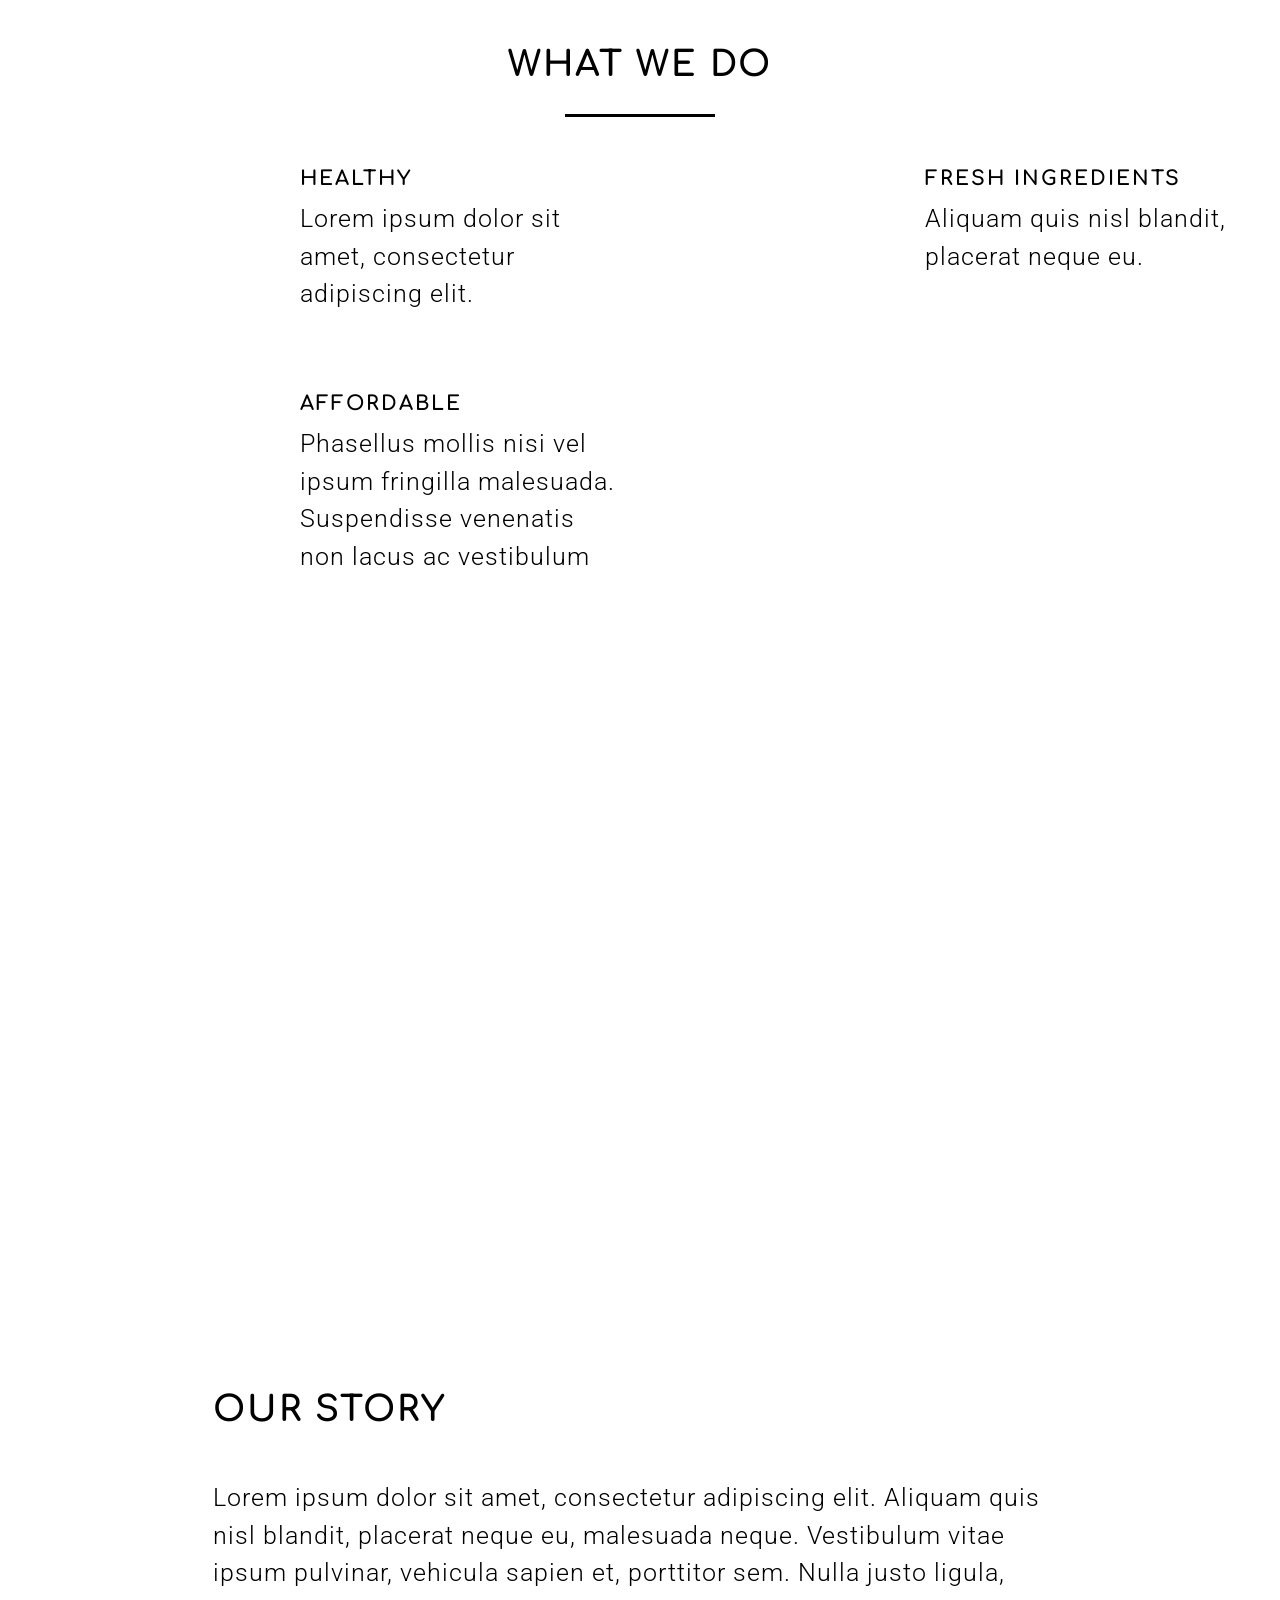
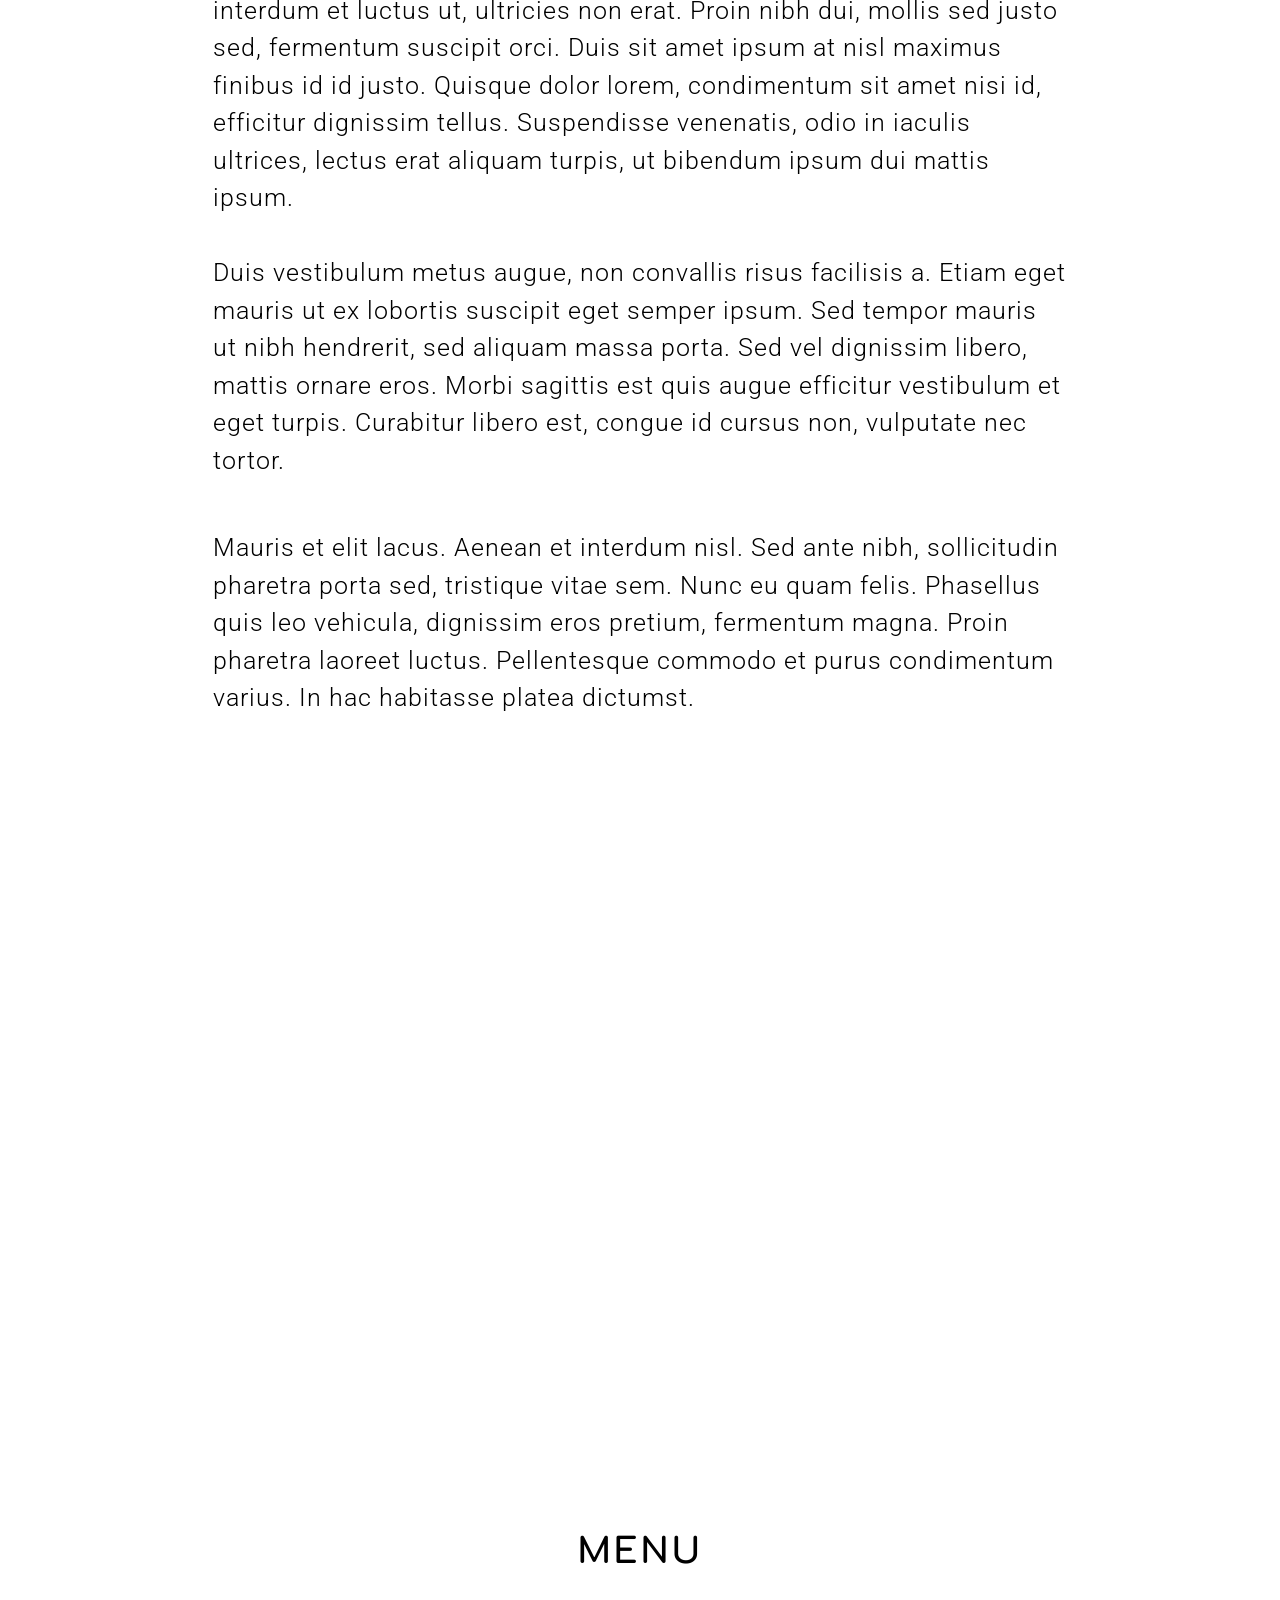
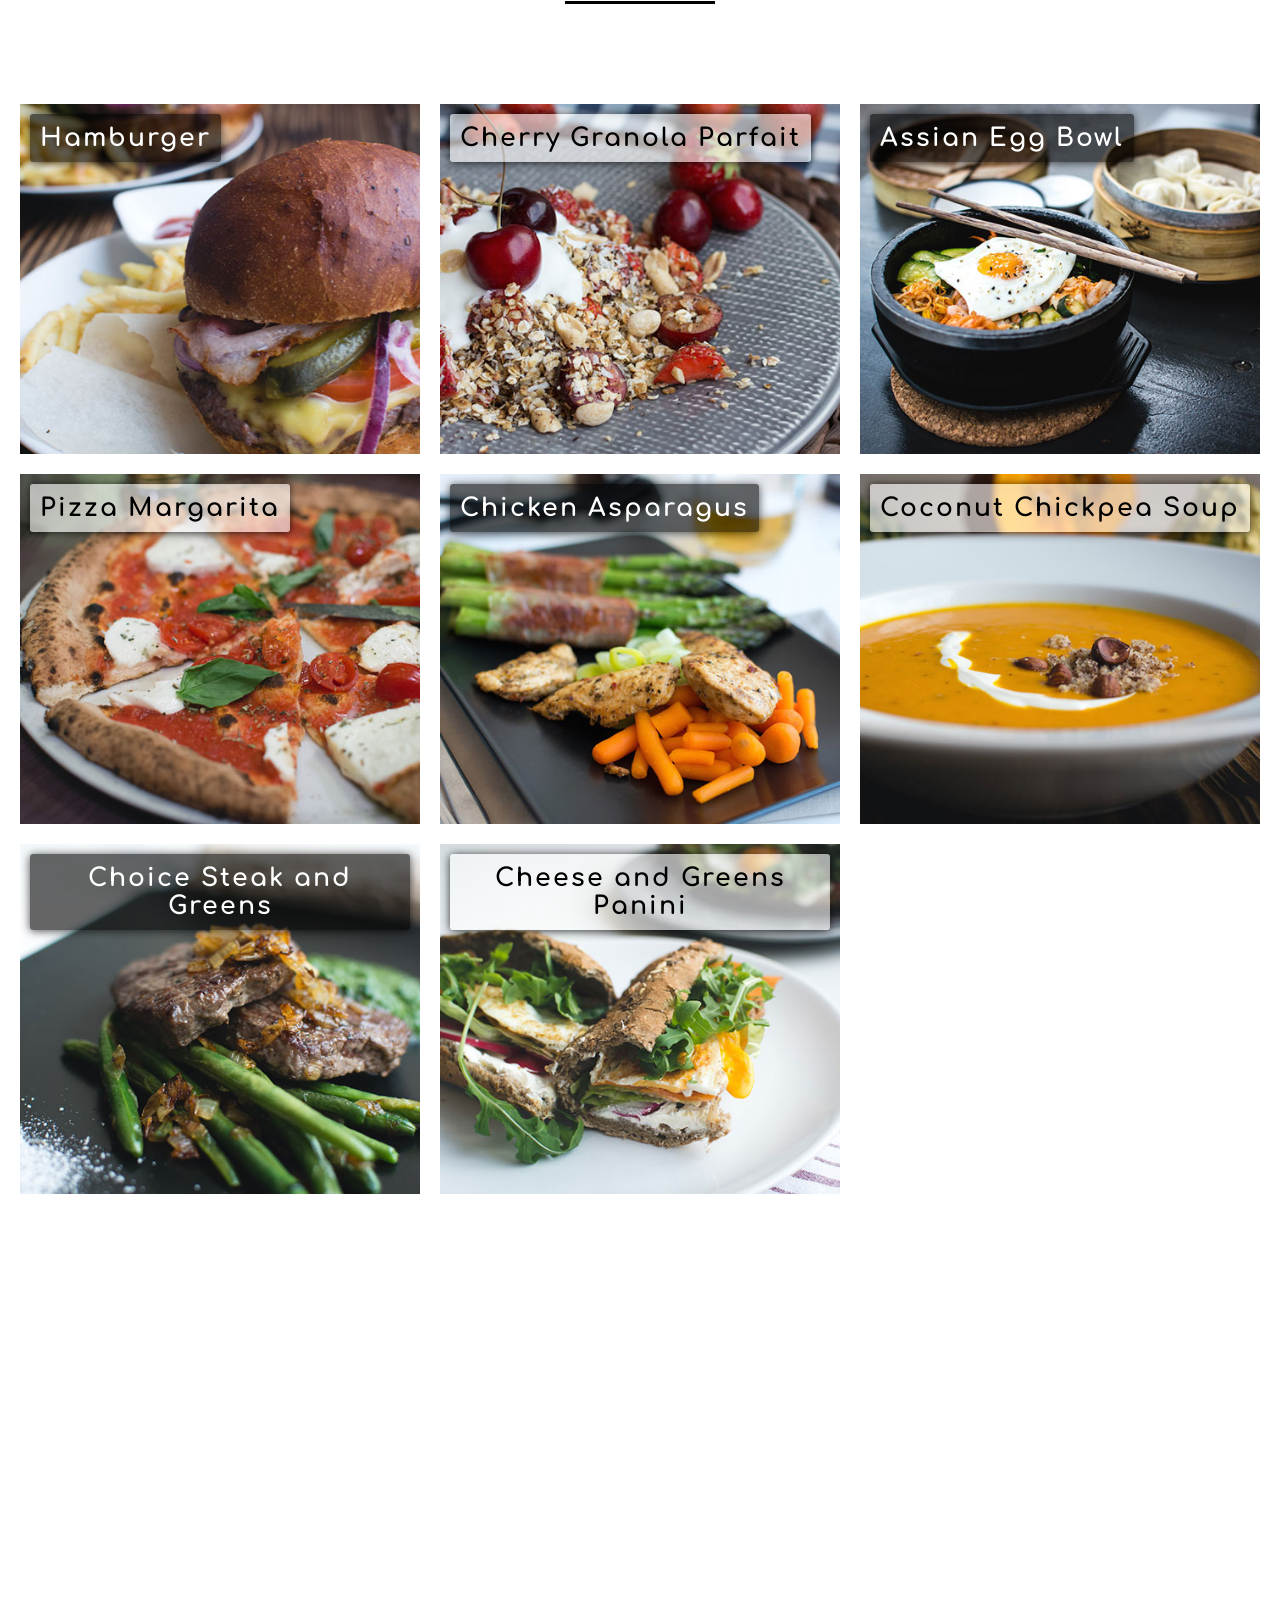
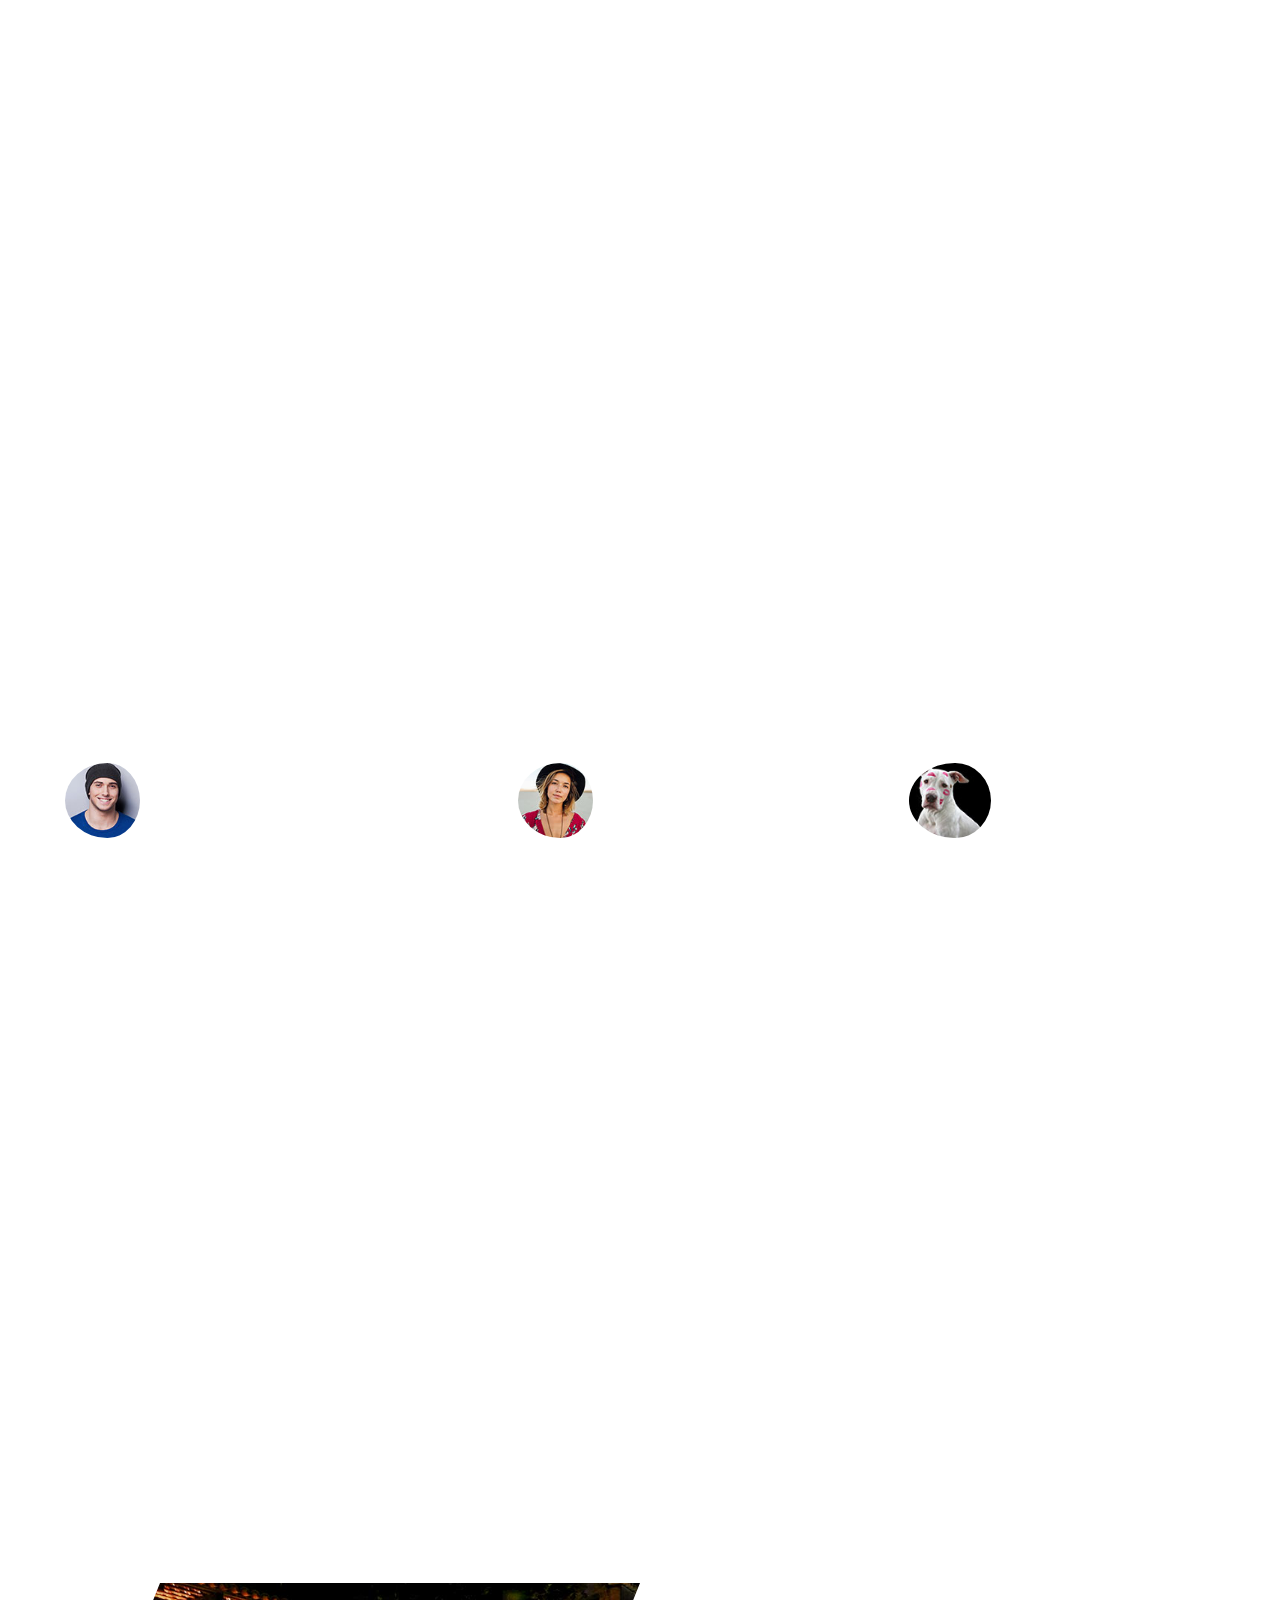
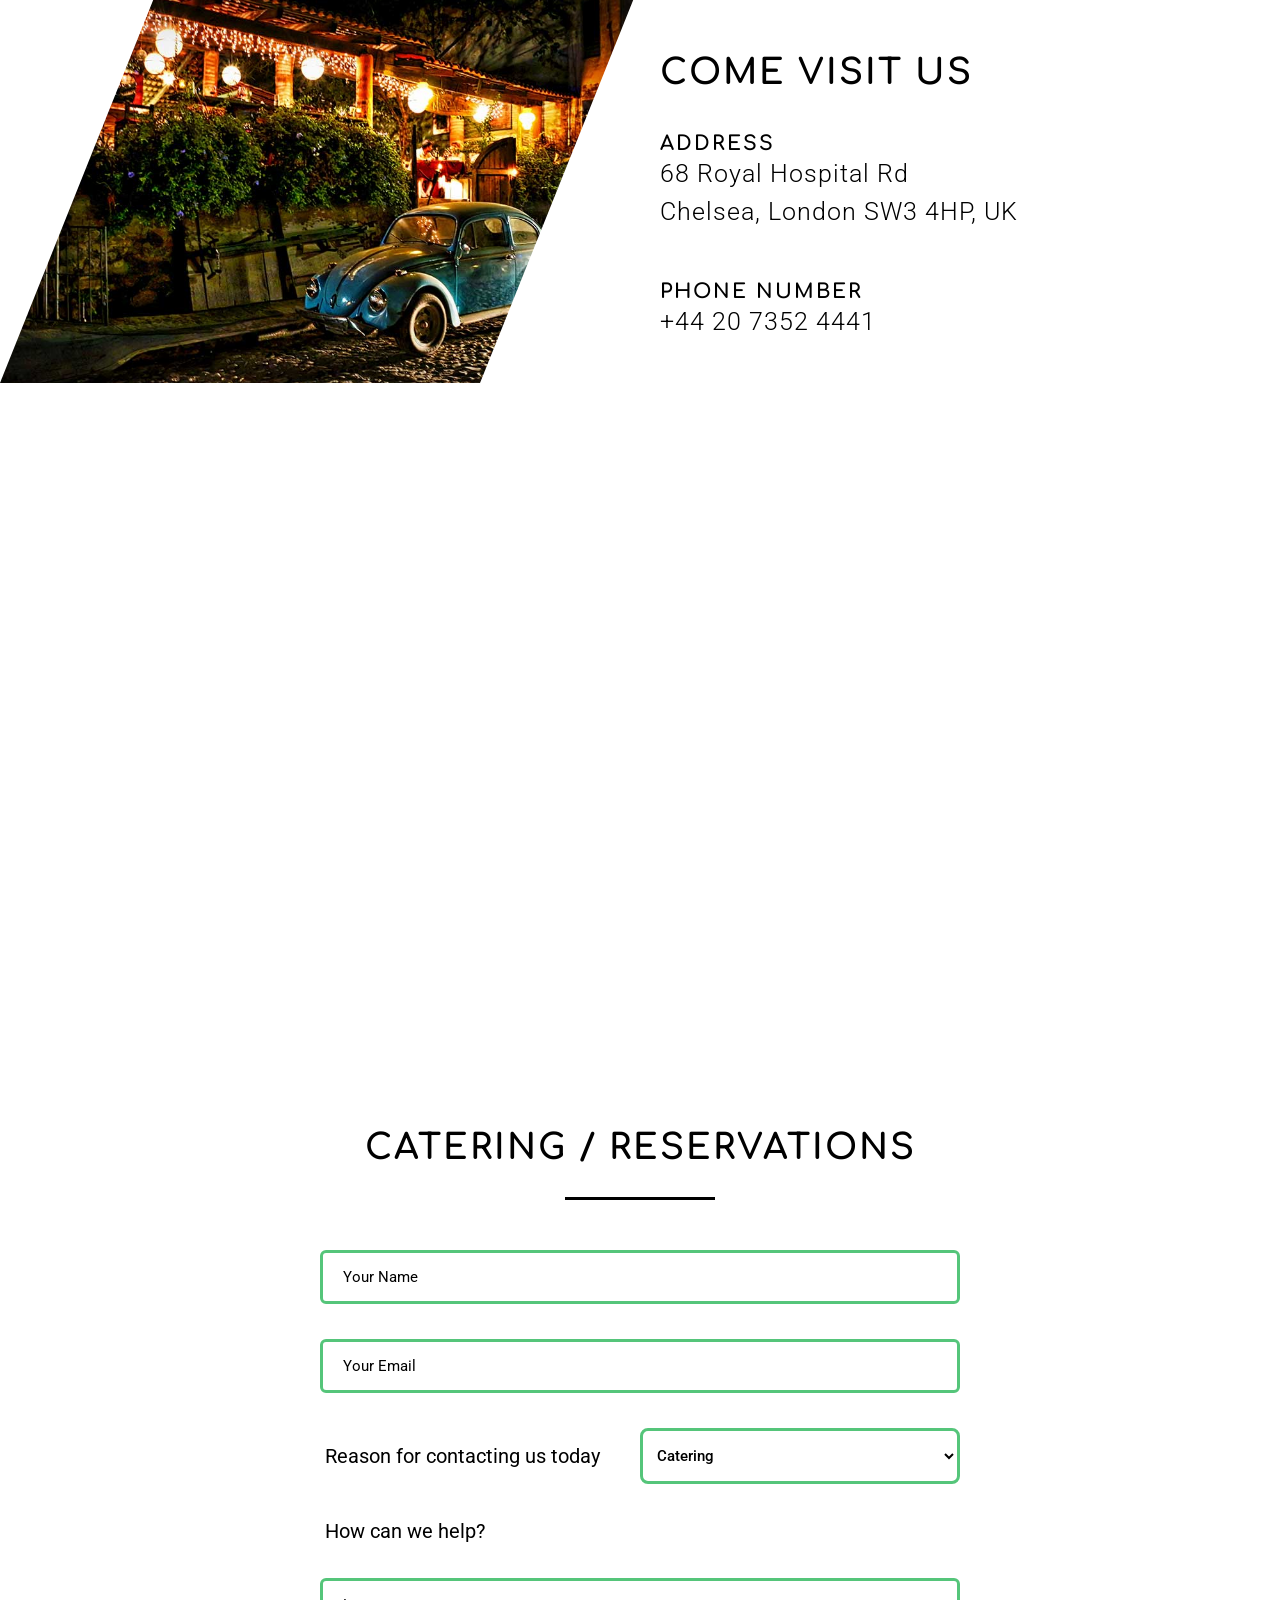
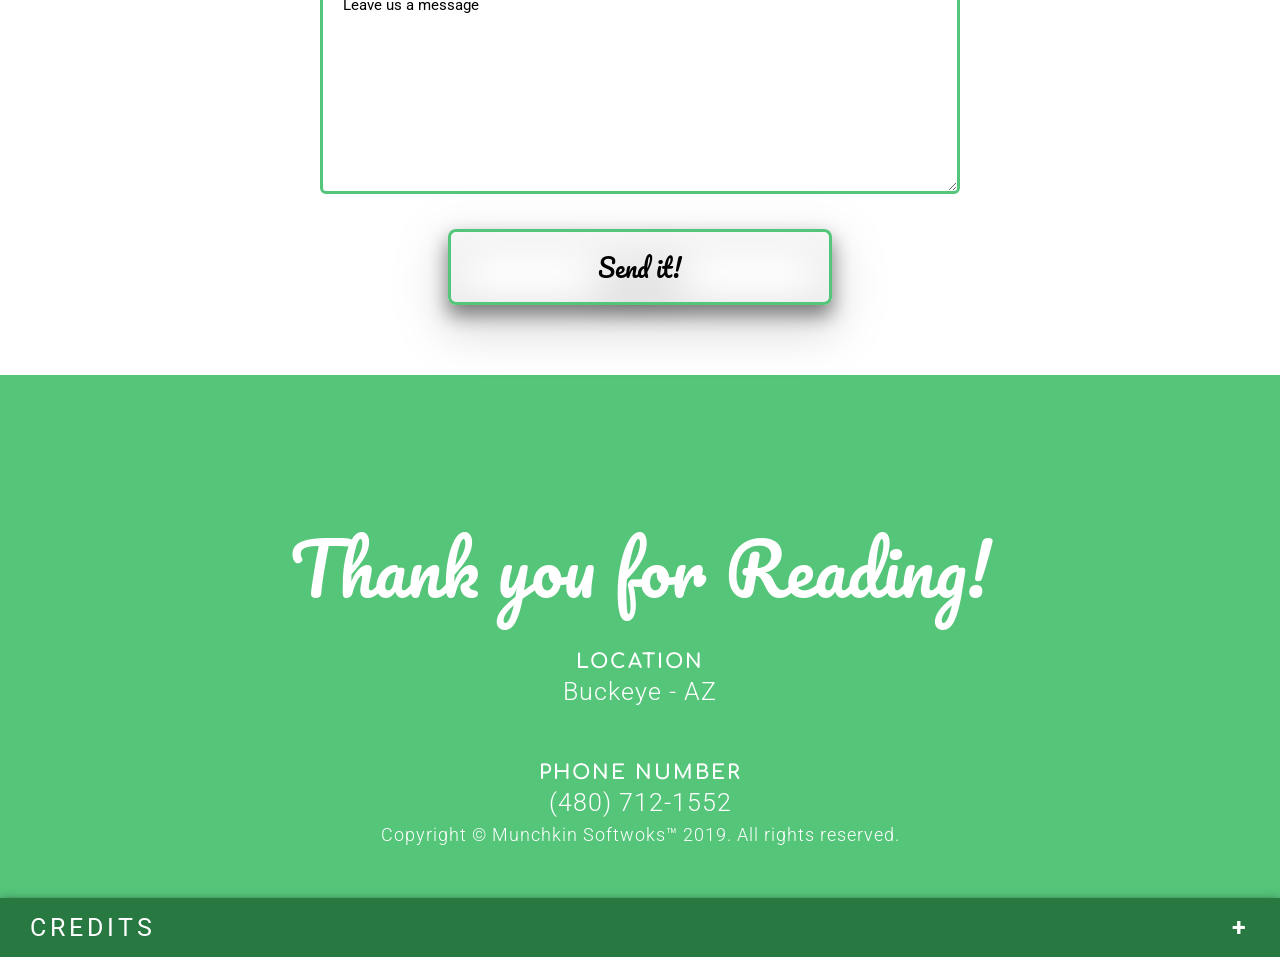
==== commit ee031caf: "Add files via upload" ====
--- a/index.html
+++ b/index.html
@@ -22,9 +22,9 @@
         <svg id="svg-animation" class="loading__svg" version="2.0" xmlns="http://www.w3.org/2000/svg"
             xmlns:xlink="http://www.w3.org/1999/xlink" width="128px" height="128px" viewBox="0 0 128 128"
             xml:space="preserve">
-            <rect id="rect-1" x="0" y="50" width="30" height="50" fill="#fff"></rect>
-            <rect id="rect-2" x="50" y="50" width="30" height="50" fill="#fff"></rect>
-            <rect id="rect-3" x="100" y="50" width="30" height="50" fill="#fff"></rect>
+            <rect id="rect-1"class="" x="0" y="50" width="30" height="50" fill="#fff"></rect>
+            <rect id="rect-2"class="" x="50" y="50" width="30" height="50" fill="#fff"></rect>
+            <rect id="rect-3"class="" x="100" y="50" width="30" height="50" fill="#fff"></rect>
         </svg>
     </div>
     <header class="heading__grid">
@@ -33,18 +33,18 @@
             <h1 class="heading__title--h1">Le Jardin</h1>
             <h2 class="heading__title--h2">Delicious, Healthy and Affordable! </h2>
             <div class="heading__title--bg"></div>
-            <a href="#" class="heading__title--cta_button gallery__button-4"> View Menu</a>
+            <a href="#menu-ID" class="heading__title--cta_button gallery__button-4" data-scroll> View Menu</a>
         </div>
     </header>
-    <nav class="nav">
+    <nav class="nav" data-scroll-header>
         <ul class="nav__ul">
-            <a href="#header-bg" class="nav__a smooth-scroll-home">HOME</a>
-            <a href="#whatWeDoIMG-bg" class="nav__a smooth-scroll">philosophy</a>
-            <a href="#aboutUsIMG-bg" class="nav__a smooth-scroll">Our Story</a>
-            <a href="#galleryIMG-bg" class="nav__a smooth-scroll">menu</a>
-            <a href="#testimonialsIMG-bg" class="nav__a smooth-scroll">testimonials</a>
-            <a href="#findUsIMG-bg" class="nav__a smooth-scroll">find us</a>
-            <a href="#contactUsIMG-bg" class="nav__a smooth-scroll">Contact</a>
+            <a href="#" class="nav__a smooth-scroll-home" data-scroll>HOME</a>
+            <a href="#whatWeDo-ID" class="nav__a smooth-scroll" data-scroll>philosophy</a>
+            <a href="#ourStory-ID" class="nav__a smooth-scroll" data-scroll>Our Story</a>
+            <a href="#menu-ID" class="nav__a smooth-scroll" data-scroll>menu</a>
+            <a href="#testimonials-ID" class="nav__a smooth-scroll" data-scroll>testimonials</a>
+            <a href="#findUs-ID" class="nav__a smooth-scroll" data-scroll>find us</a>
+            <a href="#contactUs-ID" class="nav__a smooth-scroll" data-scroll>Contact</a>
         </ul>
     </nav>
     <section id="whatWeDo-ID">
@@ -60,7 +60,7 @@
                     </svg>
                     <div class="whatWeDo__textBlock">
                         <h4 class="whatWeDo--h4" >Healthy</h4>
-                        <p>What do they got in there? King Kong? Did he just throw my cat out of the window?</p>
+                        <p class="whatWeDo--p">Lorem ipsum dolor sit amet, consectetur adipiscing elit. </p>
                     </div>
                 </div>
                 <div class="whatWeDo__grid--cell">
@@ -69,7 +69,7 @@
                     </svg>
                     <div class="whatWeDo__textBlock">
                         <h4 class="whatWeDo--h4">Fresh Ingredients</h4>
-                        <p>We gotta burn the rain forest, dump toxic waste, pollute the air</p>
+                        <p class="whatWeDo--p">Aliquam quis nisl blandit, placerat neque eu.</p>
                     </div>
                 </div>
                 <div class="whatWeDo__grid--cell">
@@ -78,7 +78,7 @@
                     </svg>
                     <div class="whatWeDo__textBlock">
                         <h4 class="whatWeDo--h4">Affordable</h4>
-                        <p>Cause maybe if we screw up this planet enough, they won't want it anymore!</p>
+                        <p class="whatWeDo--p">Phasellus mollis nisi vel ipsum fringilla malesuada. Suspendisse venenatis non lacus ac vestibulum</p>
                     </div>
                 </div>
             </div>
@@ -91,8 +91,8 @@
         <div class="ourStory__contentWrapper">
             <div class="ourStory__content">
                 <h3 class="padding-botTXT">Our Story</h3>
-                <p class="padding-botTXT">What do they got in there? King Kong? Did he just throw my cat out of the window? We gotta burn the rain forest, dump toxic waste, pollute the air, and rip up the OZONE! 'Cause maybe if we screw up this planet enough, they won't want it anymore! This thing comes fully loaded. AM/FM radio, reclining bucket seats, and... power windows.</p>
-                <p class="padding-container-bot"> We gotta burn the rain forest, dump toxic waste, pollute the air, and rip up the OZONE! 'Cause maybe if we screw up this planet enough, they won't want it anymore! My dad once told me, laugh and the world laughs with you, Cry, and I'll give you something to cry about you little bastard!</p>
+                <p class="padding-botTXT ourStory--p">Lorem ipsum dolor sit amet, consectetur adipiscing elit. Aliquam quis nisl blandit, placerat neque eu, malesuada neque. Vestibulum vitae ipsum pulvinar, vehicula sapien et, porttitor sem. Nulla justo ligula, interdum et luctus ut, ultricies non erat. Proin nibh dui, mollis sed justo sed, fermentum suscipit orci. Duis sit amet ipsum at nisl maximus finibus id id justo. Quisque dolor lorem, condimentum sit amet nisi id, efficitur dignissim tellus. Suspendisse venenatis, odio in iaculis ultrices, lectus erat aliquam turpis, ut bibendum ipsum dui mattis ipsum.<br><br> Duis vestibulum metus augue, non convallis risus facilisis a. Etiam eget mauris ut ex lobortis suscipit eget semper ipsum. Sed tempor mauris ut nibh hendrerit, sed aliquam massa porta. Sed vel dignissim libero, mattis ornare eros. Morbi sagittis est quis augue efficitur vestibulum et eget turpis. Curabitur libero est, congue id cursus non, vulputate nec tortor.</p>
+                <p class="padding-container-bot ourStory--p"> Mauris et elit lacus. Aenean et interdum nisl. Sed ante nibh, sollicitudin pharetra porta sed, tristique vitae sem. Nunc eu quam felis. Phasellus quis leo vehicula, dignissim eros pretium, fermentum magna. Proin pharetra laoreet luctus. Pellentesque commodo et purus condimentum varius. In hac habitasse platea dictumst.</p>
             </div>
         </div>
     </section>
@@ -177,20 +177,17 @@
         <div id="testimonialsTXT-bg" class="menu__contentWrapper">
             <h3 class="border-bottom-light">What people say abou us</h3>
             <div class="testimonials__grid"> 
-                <blockquote>
-                    I've crashed into a beet truck. Checkmate... I gave it a cold? I gave it a virus. A computer virus.
-                    Yeah, but John, if The Pirates of the Caribbean breaks down, the pirates don’t eat the tourists.
+                <blockquote class="testimonials--text">
+                    Lorem ipsum dolor sit amet, consectetur adipiscing elit.
+                    Aliquam fermentum est id ipsum varius, pulvinar sodales velit interdum.
                     <cite> <img src="/img/common-img/testimonial-guy.jpg" alt=""> Rico Suave Jr. the 4th</cite>
                 </blockquote>
-                <blockquote>
-                    What do they got in there? King Kong? Did he just throw my cat out of the window? We gotta burn the
-                    rain forest, dump toxic waste, pollute the air, and rip up the OZONE!
+                <blockquote class="testimonials--text">
+                    Sed sed odio vel felis hendrerit maximus. In faucibus arcu aliquet lorem feugiat, non fringilla metus semper. Phasellus vitae tellus at elit auctor luctus
                     <cite><img src="/img/common-img/testimonial-girl.jpg" alt="">Ginger Ginseng</cite>
                 </blockquote>
-                <blockquote>
-                    'Cause maybe if we screw up this planet enough, they won't want it anymore! My dad once told me,
-                    laugh and the world laughs with you, Cry, and I'll give you something to cry about you little
-                    bastard!
+                <blockquote class="testimonials--text">
+                    Cras vel enim dictum, egestas nulla in, consectetur sem. Ut ac metus vel augue sodales placerat at ut nisi. Mauris convallis tellus in facilisis laoreet.
                     <cite><img src="/img/common-img/testimonial-dog.jpg" alt="">Papi 'el perro' Chulo</cite>
                 </blockquote>
             </div>
@@ -266,25 +263,26 @@
         </div>
         <div class="footer__textBox">
             <h4 class="padding-bot-h3--footer">Location</h4>
-            <p class="footer__p padding-botTXT">Phoenix - AZ</p>
+            <p class="footer__p padding-botTXT">Buckeye - AZ</p>
             <h4 class="padding-bot-h3--footer" >Phone Number</h4>
-            <p class="footer__p">(480) 745-6193</p>
+            <p class="footer__p">(480) 712-1552</p>
         </div>
         <div>
-            <p class="footer__copyright">Copyright &copy; Munchkin Softwoks 2019. All rights reserved.</p>
+            <p class="footer__copyright">Copyright &copy; Munchkin Softwoks&trade; 2019. All rights reserved.</p>
         </div>
     </footer>
     <!-- CREDITS SECTION BELOW -->
     <button id="credit-content_1" onclick="test_1()" class="credits__button ">Credits</button>
     <div id="credit-content_2" class="credits__content">
-        <h4 class="gallery__description--h4-right">Designed and Developed by <span>MuNChKIN SoftWoRks</span></h4>
+        <h4 class="gallery__description--h4-right">Designed and Developed by <span>MuNChKIN SoftWoRks&trade;</span></h4>
         <h4 class="gallery__description--h4-right">Pictures</h4>
         <p>Ella Olson / Maarten van den Heuvel / John Legrand / Pablo Merchán Montes / Brooke Lark / Jon Tyson / Mike Scheid / Jeff Sheldon -- <i>from unsplash.com</i> </p>
         <h4 class="gallery__description--h4-right">Fonts</h4>
         <p>Roboto / Comfortaa / Pacifico -- <i>from fonts.google.com </i></p>
     </div>
     <link rel="stylesheet" type="text/css" href="css/styles.css"> <!-- Prevent FOUC at cost of slightly longer load time (few ms)-->
-    <script src="https://ajax.googleapis.com/ajax/libs/jquery/3.3.1/jquery.min.js"></script>
+    <script src="/js/sweet-scroll.min.js"></script>
+    <script src="/js/scrollreveal.min.js"></script>
     <script src="js/index.js"></script>
     <noscript>
         <style>
--- a/css/styles.css
+++ b/css/styles.css
@@ -1 +1,1822 @@
-:root{--color-background:white;--color-background-footer:#2b2b28;--color-background-nav:white;--font-family-main-text: 'Roboto', sans-serif;--font-family-main-h3: 'Comfortaa', cursive;--font-family-main-h2: 'Comfortaa', cursive;--font-family-main-h1: 'Pacifico', cursive;--font-family-main-a: 'Comfortaa', cursive;--font-family-main-nav: 'Comfortaa', cursive;--color-primary: #eb2f64;--color-primary-light: #222222;--color-primary-dark: #000000;--color-text-white: #ffffff;--color-grey-light-1: #8A8A88;--color-grey-dark-1: #454545;--color-grey-border: #2b2b28;--icon-fill: #000000;--icon-fill-hover: #55c57a;--padding-bot-txt: 5rem;--padding-bot-h3: 4rem;--padding-container-top: 7rem;--padding-container-bot: 7rem;--padding-bot-h3--footer: .5rem;--padding-bot-h4: 1.5rem;--padding-right-icon: 2rem;--menu-border-valid: #55c57a;--menu-border-invalid: #eb2f64;--background-img-header: url();--background-img-whatWeDo: url();--background-img-aboutUs: url();--background-img-gallery: url();--background-img-testimonials: url();--background-txt-testimonials: url();--background-img-findUs: url();--background-map-findUs: url();--background-img-contactUs: url();--veil-header: rgba(0, 0, 0, 0.4);--veil: linear-gradient(to bottom, transparent 50%, rgba(0, 0, 0, 0.2) 75%, rgba(0, 0, 0, 0.5) 100%);--gallery-img-size: 35rem;--gallery-img-1: url(../img/common-img/item-1.jpg);--gallery-img-2: url(../img/common-img/item-2.jpg);--gallery-img-3: url(../img/common-img/item-3.jpg);--gallery-img-4: url(../img/common-img/item-4.jpg);--gallery-img-5: url(../img/common-img/item-5.jpg);--gallery-img-6: url(../img/common-img/item-6.jpg);--gallery-img-7: url(../img/common-img/item-7.jpg);--gallery-img-8: url(../img/common-img/item-8.jpg);--icon-color-default: #8A8A88;--icon-color-hover: #ffffff}*,*::before,*::after{margin:0;padding:0;box-sizing:inherit}html{font-size:62.5%}@media only screen and (min-width: 1em) and (max-width: 21.875em){html{font-size:35%}}@media only screen and (min-width: 21.876em) and (max-width: 25em){html{font-size:50%}}@media only screen and (min-width: 25.01em) and (max-width: 34.375em){html{font-size:55%}}@media only screen and (min-width: 162.56em){html{font-size:80%}}.grid-container{display:grid;grid-template-columns:[marginLeft-start] 1fr [marginLeft-end content-start] minmax(-webkit-min-content, 2fr) [content-end marginRight-start] 1fr [marginRight-end];grid-template-columns:[marginLeft-start] 1fr [marginLeft-end content-start] minmax(min-content, 2fr) [content-end marginRight-start] 1fr [marginRight-end];grid-template-rows:[header-start] 90vh [header-end nav-start] -webkit-min-content [nav-end whatWeDoIMG-start] 100vh [whatWeDoIMG-end whatWeDoTXT-start] -webkit-min-content [whatWeDoTXT-end aboutUsIMG-start] 100vh [aboutUsIMG-end aboutUsTXT-start] -webkit-min-content [aboutUsTXT-end galleryIMG-start] 100vh [galleryIMG-end galleryTXT-start] -webkit-min-content [galleryTXT-end testimonialsIMG-start] 100vh [testimonialsIMG-end testimonialsTXT-start] -webkit-min-content [testimonialsTXT-end findUsIMG-start] 100vh [findUsIMG-end findUsTXT-start] -webkit-min-content [findUsTXT-end contactUsIMG-start] 100vh [contactUsIMG-end contactUsTXT-start] -webkit-min-content [contactUsTXT-end footer-start] -webkit-min-content [footer-end];grid-template-rows:[header-start] 90vh [header-end nav-start] min-content [nav-end whatWeDoIMG-start] 100vh [whatWeDoIMG-end whatWeDoTXT-start] min-content [whatWeDoTXT-end aboutUsIMG-start] 100vh [aboutUsIMG-end aboutUsTXT-start] min-content [aboutUsTXT-end galleryIMG-start] 100vh [galleryIMG-end galleryTXT-start] min-content [galleryTXT-end testimonialsIMG-start] 100vh [testimonialsIMG-end testimonialsTXT-start] min-content [testimonialsTXT-end findUsIMG-start] 100vh [findUsIMG-end findUsTXT-start] min-content [findUsTXT-end contactUsIMG-start] 100vh [contactUsIMG-end contactUsTXT-start] min-content [contactUsTXT-end footer-start] min-content [footer-end]}@media only screen and (min-width: 1em) and (max-width: 21.875em){.grid-container{grid-template-rows:[header-start] 90vh [header-end nav-start] -webkit-min-content [nav-end whatWeDoIMG-start] 65vh [whatWeDoIMG-end whatWeDoTXT-start] -webkit-min-content [whatWeDoTXT-end aboutUsIMG-start] 65vh [aboutUsIMG-end aboutUsTXT-start] -webkit-min-content [aboutUsTXT-end galleryIMG-start] 65vh [galleryIMG-end galleryTXT-start] -webkit-min-content [galleryTXT-end testimonialsIMG-start] 65vh [testimonialsIMG-end testimonialsTXT-start] -webkit-min-content [testimonialsTXT-end findUsIMG-start] 65vh [findUsIMG-end findUsTXT-start] -webkit-min-content [findUsTXT-end contactUsIMG-start] 65vh [contactUsIMG-end contactUsTXT-start] -webkit-min-content [contactUsTXT-end footer-start] -webkit-min-content [footer-end];grid-template-rows:[header-start] 90vh [header-end nav-start] min-content [nav-end whatWeDoIMG-start] 65vh [whatWeDoIMG-end whatWeDoTXT-start] min-content [whatWeDoTXT-end aboutUsIMG-start] 65vh [aboutUsIMG-end aboutUsTXT-start] min-content [aboutUsTXT-end galleryIMG-start] 65vh [galleryIMG-end galleryTXT-start] min-content [galleryTXT-end testimonialsIMG-start] 65vh [testimonialsIMG-end testimonialsTXT-start] min-content [testimonialsTXT-end findUsIMG-start] 65vh [findUsIMG-end findUsTXT-start] min-content [findUsTXT-end contactUsIMG-start] 65vh [contactUsIMG-end contactUsTXT-start] min-content [contactUsTXT-end footer-start] min-content [footer-end]}}.heading{grid-column:marginLeft-start / marginRight-end;grid-row:header-start / header-end}.heading__title{display:grid;grid-template-columns:[marginLeft__Title-start] 1fr [marginLeft__Title-end content__Title-start] minmax(-webkit-min-content, 2fr) [content__Title-end marginRight__Title-start] 1fr [marginRight__Title-end];grid-template-columns:[marginLeft__Title-start] 1fr [marginLeft__Title-end content__Title-start] minmax(min-content, 2fr) [content__Title-end marginRight__Title-start] 1fr [marginRight__Title-end];grid-template-rows:[h1-start] -webkit-min-content [h1-end h2-start] -webkit-min-content [h2-end];grid-template-rows:[h1-start] min-content [h1-end h2-start] min-content [h2-end];position:relative;height:100%;align-content:center;text-align:center;grid-row-gap:1.5rem}.form{display:grid;grid-template-columns:[col1-start] 1fr [col1-end col2-start] 1fr [col2-end];grid-template-rows:[name-start] -webkit-min-content [name-end email-start] -webkit-min-content [email-end dropdown-start] -webkit-min-content [dropdown-end messageTXT-start] -webkit-min-content [messageTXT-end messageBox-start] -webkit-min-content [messageBox-end button-start] -webkit-min-content [button-end];grid-template-rows:[name-start] min-content [name-end email-start] min-content [email-end dropdown-start] min-content [dropdown-end messageTXT-start] min-content [messageTXT-end messageBox-start] min-content [messageBox-end button-start] min-content [button-end];grid-row-gap:3rem}.footer{display:grid;grid-template-columns:repeat(auto-fit, minmax(40rem, 1fr));grid-column-gap:3rem;grid-row-gap:3rem}.gallery__wrapper{display:grid;grid-template-columns:repeat(auto-fit, minmax(var(--gallery-img-size), 1fr));grid-row-gap:2rem;grid-column-gap:2rem}.nav-bg{grid-row:nav-start / nav-end;grid-column:marginLeft-start / marginRight-end}.nav{grid-row:nav-start / nav-end;grid-column:content-start / content-start}@media only screen and (min-width: 1em) and (max-width: 21.875em){.nav{grid-column:marginLeft-start / marginRight-end}}@media only screen and (min-width: 21.876em) and (max-width: 25em){.nav{grid-column:marginLeft-start / marginRight-end}}@media only screen and (min-width: 25.01em) and (max-width: 34.375em){.nav{grid-column:marginLeft-start / marginRight-end}}@media only screen and (min-width: 34.43em) and (max-width: 78.13em){.nav{grid-column:marginLeft-start / marginRight-end}}@media only screen and (min-width: 78.19em) and (max-width: 121.88em){.nav{grid-column:marginLeft-start / marginRight-end}}.fixed-img{height:100%;background-repeat:no-repeat;background-position:center center;background-attachment:fixed;background-size:cover;position:relative;overflow:hidden}.veil{background-image:var(--veil);position:relative}.veil-header{background-color:var(--veil-header);position:relative}@media only screen and (min-width: 1em) and (max-width: 21.875em){.veil-header{--veil-header: rgba(0, 0, 0, 0.65)}}@media only screen and (min-width: 21.876em) and (max-width: 25em){.veil-header{--veil-header: rgba(0, 0, 0, 0.65)}}@media only screen and (min-width: 25.01em) and (max-width: 34.375em){.veil-header{--veil-header: rgba(0, 0, 0, 0.65)}}.text-bg{background-color:var(--color-background)}.padding-botTXT{padding-bottom:var(--padding-bot-txt)}.padding-bot-h3{padding-bottom:var(--padding-bot-h3)}.padding-bot-h4{padding-bottom:var(--padding-bot-h4)}.padding-bot-p{padding-bottom:1rem}.padding-bot-h3--footer{padding-bottom:var(--padding-bot-h3--footer)}.padding-container-top{padding-top:var(--padding-container-top)}.padding-container-bot{padding-bottom:var(--padding-container-bot)}.padding-right-icon{padding-right:var(--padding-right-icon)}.padding-left-small{padding-left:1rem}.align-text-center{text-align:center}.text-light{color:white}.border-bottom{margin-bottom:5rem}.border-bottom:after{display:block;height:0.3rem;background-color:white;content:"";width:15rem;margin:0 auto;margin-top:3rem}.border-bottom-dark{margin-bottom:5rem}.border-bottom-dark:after{display:block;height:0.3rem;background-color:black;content:"";width:15rem;margin:0 auto;margin-top:3rem}.border-bottom-dark{margin-bottom:0}.border-bottom-dark:after{display:block;height:0.3rem;background-color:black;content:"";width:15rem;margin:0 auto;margin-top:3rem}.margin-bottom-large{margin-bottom:3rem}h1{font-family:var(--font-family-main-h1);font-size:10rem;font-weight:400;color:white;letter-spacing:2px}h2{font-family:var(--font-family-main-h2);font-weight:300;font-size:3.6rem;color:white}h3{font-family:var(--font-family-main-h3);font-size:3.5rem;font-weight:700;text-transform:uppercase;letter-spacing:2px}@media only screen and (min-width: 1em) and (max-width: 21.875em){h3{font-size:4rem}}@media only screen and (min-width: 21.876em) and (max-width: 25em){h3{font-size:3.8rem}}@media only screen and (min-width: 25.01em) and (max-width: 34.375em){h3{font-size:3.5rem}}h4{font-family:var(--font-family-main-h3);font-size:2rem;font-weight:700;text-transform:uppercase;letter-spacing:2px}@media only screen and (min-width: 1em) and (max-width: 21.875em){h4{font-size:3rem}}@media only screen and (min-width: 21.876em) and (max-width: 25em){h4{font-size:3rem}}@media only screen and (min-width: 25.01em) and (max-width: 34.375em){h4{font-size:2.5rem}}p{font-family:var(--font-family-main-text);font-size:2.5rem;font-weight:300;line-height:1.5;letter-spacing:1px}@media only screen and (min-width: 1em) and (max-width: 21.875em){p{font-size:3rem}}@media only screen and (min-width: 21.876em) and (max-width: 25em){p{font-size:2.5rem}}@media only screen and (min-width: 25.01em) and (max-width: 34.375em){p{font-size:2.5rem}}blockquote{font-family:var(--font-family-main-text);font-size:2.2rem;font-style:italic;font-weight:300;line-height:1.5;letter-spacing:1px}@media only screen and (min-width: 1em) and (max-width: 21.875em){blockquote{font-size:3.2rem}}@media only screen and (min-width: 21.876em) and (max-width: 25em){blockquote{font-size:2.5rem}}@media only screen and (min-width: 25.01em) and (max-width: 34.375em){blockquote{font-size:2.4rem}}@media only screen and (min-width: 34.43em) and (max-width: 78.13em){blockquote{font-size:2.5rem}}@media only screen and (min-width: 162.56em){blockquote{font-size:2.5rem}}blockquote cite{font-family:var(--font-family-main-text);font-size:2rem;letter-spacing:1px}@media only screen and (min-width: 1em) and (max-width: 21.875em){blockquote cite{font-size:2.8rem}}@media only screen and (min-width: 21.876em) and (max-width: 25em){blockquote cite{font-size:2.2rem}}@media only screen and (min-width: 25.01em) and (max-width: 34.375em){blockquote cite{font-size:2rem}}@media only screen and (min-width: 34.43em) and (max-width: 78.13em){blockquote cite{font-size:2.2rem}}@media only screen and (min-width: 162.56em){blockquote cite{font-size:2.2rem}}figcaption h3{font-size:2.5rem}@media only screen and (min-width: 1em) and (max-width: 21.875em){figcaption h3{font-size:3.1rem}}@media only screen and (min-width: 21.876em) and (max-width: 25em){figcaption h3{font-size:2.5rem}}@media only screen and (min-width: 25.01em) and (max-width: 34.375em){figcaption h3{font-size:2.7rem}}figcaption p{font-size:2rem;font-weight:300}@media only screen and (min-width: 1em) and (max-width: 21.875em){figcaption p{font-size:2.5rem}}@media only screen and (min-width: 21.876em) and (max-width: 25em){figcaption p{font-size:2rem}}@media only screen and (min-width: 25.01em) and (max-width: 34.375em){figcaption p{font-size:2.2rem}}figcaption span{font-size:2rem;font-weight:600}@media only screen and (min-width: 1em) and (max-width: 21.875em){figcaption span{font-size:3rem}}#header-bg{grid-column:marginLeft-start / marginRight-end;grid-row:header-start / header-end;background-image:var(--background-img-header)}@media only screen and (min-width: 1em) and (max-width: 21.875em){#header-bg{--background-img-header: url(../img/img-phone-1dppx/cover.jpg)}}@media only screen and (min-width: 1em) and (max-width: 21.875em) and (-webkit-min-device-pixel-ratio: 2) and (-webkit-max-device-pixel-ratio: 2.99), only screen and (min-width: 1em) and (max-width: 21.875em) and (min-resolution: 2dppx) and (max-resolution: 2.99dppx){#header-bg{--background-img-header: url(../img/img-phone-2dppx/cover.jpg)}}@media only screen and (min-width: 1em) and (max-width: 21.875em) and (-webkit-min-device-pixel-ratio: 3), only screen and (min-width: 1em) and (max-width: 21.875em) and (min-resolution: 3dppx){#header-bg{--background-img-header: url(../img/img-phone-3dppx/cover.jpg)}}@media only screen and (min-width: 21.876em) and (max-width: 25em){#header-bg{--background-img-header: url(../img/img-phone-1dppx/cover.jpg)}}@media only screen and (min-width: 21.876em) and (max-width: 25em) and (-webkit-min-device-pixel-ratio: 2) and (-webkit-max-device-pixel-ratio: 2.99), only screen and (min-width: 21.876em) and (max-width: 25em) and (min-resolution: 2dppx) and (max-resolution: 2.99dppx){#header-bg{--background-img-header: url(../img/img-phone-2dppx/cover.jpg)}}@media only screen and (min-width: 21.876em) and (max-width: 25em) and (-webkit-min-device-pixel-ratio: 3), only screen and (min-width: 21.876em) and (max-width: 25em) and (min-resolution: 3dppx){#header-bg{--background-img-header: url(../img/img-phone-3dppx/cover.jpg)}}@media only screen and (min-width: 25.01em) and (max-width: 34.375em){#header-bg{--background-img-header: url(../img/img-phone-1dppx/cover.jpg)}}@media only screen and (min-width: 25.01em) and (max-width: 34.375em) and (-webkit-min-device-pixel-ratio: 2) and (-webkit-max-device-pixel-ratio: 2.99), only screen and (min-width: 25.01em) and (max-width: 34.375em) and (min-resolution: 2dppx) and (max-resolution: 2.99dppx){#header-bg{--background-img-header: url(../img/img-phone-2dppx/cover.jpg)}}@media only screen and (min-width: 25.01em) and (max-width: 34.375em) and (-webkit-min-device-pixel-ratio: 3), only screen and (min-width: 25.01em) and (max-width: 34.375em) and (min-resolution: 3dppx){#header-bg{--background-img-header: url(../img/img-phone-3dppx/cover.jpg)}}@media only screen and (min-width: 34.43em) and (max-width: 78.13em){#header-bg{--background-img-header: url(../img/tablet/cover.jpg)}}@media only screen and (min-width: 78.19em) and (max-width: 121.88em){#header-bg{--background-img-header: url(../img/desktopHD/cover.jpg)}}@media only screen and (min-width: 121.94em) and (max-width: 162.5em){#header-bg{--background-img-header: url(../img/img-2k/cover-2k.jpg)}}@media only screen and (min-width: 162.56em){#header-bg{--background-img-header: url(../img/img-4k/cover.jpg)}}#header__veil{grid-column:marginLeft-start / marginRight-end;grid-row:header-start / header-end}.heading__title--bg{grid-row:h1-start / h2-end;grid-column:marginLeft__Title-start / marginRight__Title-end}.heading__title--h1{grid-row:h1-start / h1-end;grid-column:content__Title-start / content__Title-end;position:relative}.heading__title--h2{grid-row:h2-start / h2-end;grid-column:content__Title-start / content__Title-end;position:relative}.fixed-nav{position:fixed}.nav-bg{background-color:var(--color-background-nav);width:100%;height:auto;position:-webkit-sticky;position:sticky;top:0px;z-index:2}.nav{padding:2rem 0;position:-webkit-sticky;position:sticky;top:0;z-index:2}@media only screen and (min-width: 1em) and (max-width: 21.875em){.nav{padding:0.5rem 0}}@media only screen and (min-width: 21.876em) and (max-width: 25em){.nav{padding:0.5rem 0}}@media only screen and (min-width: 25.01em) and (max-width: 34.375em){.nav{padding:0.5rem 0}}.nav__ul{height:100%;list-style-type:none;display:flex;flex-wrap:wrap;justify-content:center;align-items:center;align-content:center}.nav__li{flex-grow:1;text-align:center}.nav__a{height:100%;font-family:var(--font-family-main-nav);font-weight:300;font-size:2rem;letter-spacing:.3rem;text-decoration:none;text-transform:uppercase;color:black}@media only screen and (min-width: 1em) and (max-width: 21.875em){.nav__a{font-size:1.5rem}}@media only screen and (min-width: 21.876em) and (max-width: 25em){.nav__a{font-size:1.4rem}}@media only screen and (min-width: 25.01em) and (max-width: 34.375em){.nav__a{font-size:1.4rem}}@media only screen and (min-width: 34.43em) and (max-width: 78.13em){.nav__a{font-size:1.8rem}}@media only screen and (min-width: 78.19em) and (max-width: 121.88em){.nav__a{font-size:2.2rem}}@media only screen and (min-width: 121.94em) and (max-width: 162.5em){.nav__a{font-size:1.7rem}}.nav__a:link,.nav__a:visited{display:inline-block;padding:1rem 2rem;color:black;text-decoration:none;text-transform:uppercase;background-image:linear-gradient(120deg, transparent 0%, transparent 50%, black 50%);background-size:230%;transition:all .4s}@media only screen and (min-width: 21.876em) and (max-width: 25em){.nav__a:link,.nav__a:visited{padding:1rem 1rem}}@media only screen and (min-width: 25.01em) and (max-width: 34.375em){.nav__a:link,.nav__a:visited{padding:1rem 1.2rem}}@media only screen and (min-width: 34.43em) and (max-width: 78.13em){.nav__a:link,.nav__a:visited{padding:1rem 1.5rem}}@media only screen and (min-width: 121.94em) and (max-width: 162.5em){.nav__a:link,.nav__a:visited{padding:1rem 1.5rem}}.nav__a:hover,.nav__a:active{background-position:100%;color:white;-webkit-transform:translateX(1rem);transform:translateX(1rem)}#whatWeDoIMG-bg{grid-column:marginLeft-start / marginRight-end;grid-row:whatWeDoIMG-start / whatWeDoIMG-end;background-image:var(--background-img-whatWeDo)}@media only screen and (min-width: 1em) and (max-width: 21.875em){#whatWeDoIMG-bg{--background-img-whatWeDo: url(../img/img-phone-1dppx/what-we-do-1.jpg)}}@media only screen and (min-width: 1em) and (max-width: 21.875em) and (-webkit-min-device-pixel-ratio: 2) and (-webkit-max-device-pixel-ratio: 2.99), only screen and (min-width: 1em) and (max-width: 21.875em) and (min-resolution: 2dppx) and (max-resolution: 2.99dppx){#whatWeDoIMG-bg{--background-img-whatWeDo: url(../img/img-phone-2dppx/what-we-do-1.jpg)}}@media only screen and (min-width: 1em) and (max-width: 21.875em) and (-webkit-min-device-pixel-ratio: 3), only screen and (min-width: 1em) and (max-width: 21.875em) and (min-resolution: 3dppx){#whatWeDoIMG-bg{--background-img-whatWeDo: url(../img/img-phone-3dppx/what-we-do-1.jpg)}}@media only screen and (min-width: 21.876em) and (max-width: 25em){#whatWeDoIMG-bg{--background-img-whatWeDo: url(../img/img-phone-1dppx/what-we-do-1.jpg)}}@media only screen and (min-width: 21.876em) and (max-width: 25em) and (-webkit-min-device-pixel-ratio: 2) and (-webkit-max-device-pixel-ratio: 2.99), only screen and (min-width: 21.876em) and (max-width: 25em) and (min-resolution: 2dppx) and (max-resolution: 2.99dppx){#whatWeDoIMG-bg{--background-img-whatWeDo: url(../img/img-phone-2dppx/what-we-do-1.jpg)}}@media only screen and (min-width: 21.876em) and (max-width: 25em) and (-webkit-min-device-pixel-ratio: 3), only screen and (min-width: 21.876em) and (max-width: 25em) and (min-resolution: 3dppx){#whatWeDoIMG-bg{--background-img-whatWeDo: url(../img/img-phone-3dppx/what-we-do-1.jpg)}}@media only screen and (min-width: 25.01em) and (max-width: 34.375em){#whatWeDoIMG-bg{--background-img-whatWeDo: url(../img/img-phone-1dppx/what-we-do-1.jpg)}}@media only screen and (min-width: 25.01em) and (max-width: 34.375em) and (-webkit-min-device-pixel-ratio: 2) and (-webkit-max-device-pixel-ratio: 2.99), only screen and (min-width: 25.01em) and (max-width: 34.375em) and (min-resolution: 2dppx) and (max-resolution: 2.99dppx){#whatWeDoIMG-bg{--background-img-whatWeDo: url(../img/img-phone-2dppx/what-we-do-1.jpg)}}@media only screen and (min-width: 25.01em) and (max-width: 34.375em) and (-webkit-min-device-pixel-ratio: 3), only screen and (min-width: 25.01em) and (max-width: 34.375em) and (min-resolution: 3dppx){#whatWeDoIMG-bg{--background-img-whatWeDo: url(../img/img-phone-3dppx/what-we-do-1.jpg)}}@media only screen and (min-width: 34.43em) and (max-width: 78.13em){#whatWeDoIMG-bg{--background-img-whatWeDo: url(../img/tablet/what-we-do-1.jpg)}}@media only screen and (min-width: 78.19em) and (max-width: 121.88em){#whatWeDoIMG-bg{--background-img-whatWeDo: url(../img/desktopHD/what-we-do-1.jpg)}}@media only screen and (min-width: 121.94em) and (max-width: 162.5em){#whatWeDoIMG-bg{--background-img-whatWeDo: url(../img/img-2k/what-we-do-1.jpg)}}@media only screen and (min-width: 162.56em){#whatWeDoIMG-bg{--background-img-whatWeDo: url(../img/img-4k/what-we-do-1.jpg)}}#whatWeDoVeil{grid-column:marginLeft-start / marginRight-end;grid-row:whatWeDoIMG-start / whatWeDoIMG-end}#whatWeDo-bg{grid-column:marginLeft-start / marginRight-end;grid-row:whatWeDoTXT-start / whatWeDoTXT-end}.whatWeDo{grid-column:marginLeft-start / marginRight-end;grid-row:whatWeDoTXT-start / whatWeDoTXT-end;text-align:center}@media only screen and (min-width: 162.56em){.whatWeDo{grid-column:content-start / content-end}}.whatWeDo__wrapper{display:grid;grid-template-columns:repeat(auto-fit, minmax(50rem, 1fr));grid-row-gap:6rem;padding-right:1rem}@media only screen and (min-width: 21.876em) and (max-width: 25em){.whatWeDo__wrapper{grid-template-columns:repeat(auto-fit, minmax(30rem, 1fr))}}@media only screen and (min-width: 25.01em) and (max-width: 34.375em){.whatWeDo__wrapper{grid-template-columns:repeat(auto-fit, minmax(35rem, 1fr))}}@media only screen and (min-width: 25.01em) and (max-width: 34.375em){.whatWeDo__wrapper{padding-right:2rem}}@media only screen and (min-width: 34.43em) and (max-width: 78.13em){.whatWeDo__wrapper{padding-right:10rem}}@media only screen and (min-width: 78.19em) and (max-width: 121.88em){.whatWeDo__wrapper{padding-right:7rem}}@media only screen and (min-width: 121.94em) and (max-width: 162.5em){.whatWeDo__wrapper{padding-right:12rem}}.whatWeDo__wrapper--unit{display:grid;grid-template-columns:[icon-start] 1fr [icon-end text-start] 1fr [text-end]}@media only screen and (min-width: 1em) and (max-width: 21.875em){.whatWeDo__wrapper--unit{grid-template-columns:[icon-start] 1fr [icon-end text-start] 2fr [text-end]}}@media only screen and (min-width: 21.876em) and (max-width: 25em){.whatWeDo__wrapper--unit{grid-template-columns:[icon-start] 1fr [icon-end text-start] 2fr [text-end]}}@media only screen and (min-width: 25.01em) and (max-width: 34.375em){.whatWeDo__wrapper--unit{grid-template-columns:[icon-start] 1fr [icon-end text-start] 2fr [text-end]}}.whatWeDo__wrapper--unit:hover .whatWeDo__icon{fill:var(--icon-fill-hover)}.whatWeDo__icon{width:9rem;height:9rem;grid-column:icon-start / icon-end;align-self:center;justify-self:center;fill:var(--icon-fill);transition:all 0.3s}.whatWeDo__textBlock{grid-column:text-start / text-end;text-align:left}#aboutUsIMG-bg{grid-column:marginLeft-start / marginRight-end;grid-row:aboutUsIMG-start / aboutUsIMG-end;background-image:var(--background-img-aboutUs)}@media only screen and (min-width: 1em) and (max-width: 21.875em){#aboutUsIMG-bg{--background-img-aboutUs: url(../img/img-phone-1dppx/about-us.jpg)}}@media only screen and (min-width: 1em) and (max-width: 21.875em) and (-webkit-min-device-pixel-ratio: 2) and (-webkit-max-device-pixel-ratio: 2.99), only screen and (min-width: 1em) and (max-width: 21.875em) and (min-resolution: 2dppx) and (max-resolution: 2.99dppx){#aboutUsIMG-bg{--background-img-aboutUs: url(../img/img-phone-2dppx/about-us.jpg)}}@media only screen and (min-width: 1em) and (max-width: 21.875em) and (-webkit-min-device-pixel-ratio: 3), only screen and (min-width: 1em) and (max-width: 21.875em) and (min-resolution: 3dppx){#aboutUsIMG-bg{--background-img-aboutUs: url(../img/img-phone-3dppx/about-us.jpg)}}@media only screen and (min-width: 21.876em) and (max-width: 25em){#aboutUsIMG-bg{--background-img-aboutUs: url(../img/img-phone-1dppx/about-us.jpg)}}@media only screen and (min-width: 21.876em) and (max-width: 25em) and (-webkit-min-device-pixel-ratio: 2) and (-webkit-max-device-pixel-ratio: 2.99), only screen and (min-width: 21.876em) and (max-width: 25em) and (min-resolution: 2dppx) and (max-resolution: 2.99dppx){#aboutUsIMG-bg{--background-img-aboutUs: url(../img/img-phone-2dppx/about-us.jpg)}}@media only screen and (min-width: 21.876em) and (max-width: 25em) and (-webkit-min-device-pixel-ratio: 3), only screen and (min-width: 21.876em) and (max-width: 25em) and (min-resolution: 3dppx){#aboutUsIMG-bg{--background-img-aboutUs: url(../img/img-phone-3dppx/about-us.jpg)}}@media only screen and (min-width: 25.01em) and (max-width: 34.375em){#aboutUsIMG-bg{--background-img-aboutUs: url(../img/img-phone-1dppx/about-us.jpg)}}@media only screen and (min-width: 25.01em) and (max-width: 34.375em) and (-webkit-min-device-pixel-ratio: 2) and (-webkit-max-device-pixel-ratio: 2.99), only screen and (min-width: 25.01em) and (max-width: 34.375em) and (min-resolution: 2dppx) and (max-resolution: 2.99dppx){#aboutUsIMG-bg{--background-img-aboutUs: url(../img/img-phone-2dppx/about-us.jpg)}}@media only screen and (min-width: 25.01em) and (max-width: 34.375em) and (-webkit-min-device-pixel-ratio: 3), only screen and (min-width: 25.01em) and (max-width: 34.375em) and (min-resolution: 3dppx){#aboutUsIMG-bg{--background-img-aboutUs: url(../img/img-phone-3dppx/about-us.jpg)}}@media only screen and (min-width: 34.43em) and (max-width: 78.13em){#aboutUsIMG-bg{--background-img-aboutUs: url(../img/tablet/about-us.jpg)}}@media only screen and (min-width: 78.19em) and (max-width: 121.88em){#aboutUsIMG-bg{--background-img-aboutUs: url(../img/desktopHD/about-us.jpg)}}@media only screen and (min-width: 121.94em) and (max-width: 162.5em){#aboutUsIMG-bg{--background-img-aboutUs: url(../img/img-2k/about-us.jpg)}}@media only screen and (min-width: 162.56em){#aboutUsIMG-bg{--background-img-aboutUs: url(../img/img-4k/about-us.jpg)}}#aboutUsVeil{grid-column:marginLeft-start / marginRight-end;grid-row:aboutUsIMG-start / aboutUsIMG-end}#aboutUsTXT-bg{grid-column:marginLeft-start / marginRight-end;grid-row:aboutUsTXT-start / aboutUsTXT-end}.aboutUs{grid-column:content-start / content-end;grid-row:aboutUsTXT-start / aboutUsTXT-end}@media only screen and (min-width: 1em) and (max-width: 21.875em){.aboutUs{grid-column:marginLeft-start / marginRight-end;padding:0 2rem}}@media only screen and (min-width: 21.876em) and (max-width: 25em){.aboutUs{grid-column:marginLeft-start / marginRight-end;padding:0 1rem}}@media only screen and (min-width: 25.01em) and (max-width: 34.375em){.aboutUs{grid-column:marginLeft-start / marginRight-end;padding:0 3rem}}#galleryIMG-bg{grid-column:marginLeft-start / marginRight-end;grid-row:galleryIMG-start / galleryIMG-end;background-image:var(--background-img-gallery)}@media only screen and (min-width: 1em) and (max-width: 21.875em){#galleryIMG-bg{--background-img-gallery: url(../img/img-phone-1dppx/menu.jpg)}}@media only screen and (min-width: 1em) and (max-width: 21.875em) and (-webkit-min-device-pixel-ratio: 2) and (-webkit-max-device-pixel-ratio: 2.99), only screen and (min-width: 1em) and (max-width: 21.875em) and (min-resolution: 2dppx) and (max-resolution: 2.99dppx){#galleryIMG-bg{--background-img-gallery: url(../img/img-phone-2dppx/menu.jpg)}}@media only screen and (min-width: 1em) and (max-width: 21.875em) and (-webkit-min-device-pixel-ratio: 3), only screen and (min-width: 1em) and (max-width: 21.875em) and (min-resolution: 3dppx){#galleryIMG-bg{--background-img-gallery: url(../img/img-phone-3dppx/menu.jpg)}}@media only screen and (min-width: 21.876em) and (max-width: 25em){#galleryIMG-bg{--background-img-gallery: url(../img/img-phone-1dppx/menu.jpg)}}@media only screen and (min-width: 21.876em) and (max-width: 25em) and (-webkit-min-device-pixel-ratio: 2) and (-webkit-max-device-pixel-ratio: 2.99), only screen and (min-width: 21.876em) and (max-width: 25em) and (min-resolution: 2dppx) and (max-resolution: 2.99dppx){#galleryIMG-bg{--background-img-gallery: url(../img/img-phone-2dppx/menu.jpg)}}@media only screen and (min-width: 21.876em) and (max-width: 25em) and (-webkit-min-device-pixel-ratio: 3), only screen and (min-width: 21.876em) and (max-width: 25em) and (min-resolution: 3dppx){#galleryIMG-bg{--background-img-gallery: url(../img/img-phone-3dppx/menu.jpg)}}@media only screen and (min-width: 25.01em) and (max-width: 34.375em){#galleryIMG-bg{--background-img-gallery: url(../img/img-phone-1dppx/menu.jpg)}}@media only screen and (min-width: 25.01em) and (max-width: 34.375em) and (-webkit-min-device-pixel-ratio: 2) and (-webkit-max-device-pixel-ratio: 2.99), only screen and (min-width: 25.01em) and (max-width: 34.375em) and (min-resolution: 2dppx) and (max-resolution: 2.99dppx){#galleryIMG-bg{--background-img-gallery: url(../img/img-phone-2dppx/menu.jpg)}}@media only screen and (min-width: 25.01em) and (max-width: 34.375em) and (-webkit-min-device-pixel-ratio: 3), only screen and (min-width: 25.01em) and (max-width: 34.375em) and (min-resolution: 3dppx){#galleryIMG-bg{--background-img-gallery: url(../img/img-phone-3dppx/menu.jpg)}}@media only screen and (min-width: 34.43em) and (max-width: 78.13em){#galleryIMG-bg{--background-img-gallery: url(../img/tablet/menu.jpg)}}@media only screen and (min-width: 78.19em) and (max-width: 121.88em){#galleryIMG-bg{--background-img-gallery: url(../img/desktopHD/menu.jpg)}}@media only screen and (min-width: 121.94em) and (max-width: 162.5em){#galleryIMG-bg{--background-img-gallery: url(../img/img-2k/menu.jpg)}}@media only screen and (min-width: 162.56em){#galleryIMG-bg{--background-img-gallery: url(../img/img-4k/menu.jpg)}}#galleryVeil{grid-column:marginLeft-start / marginRight-end;grid-row:galleryIMG-start / galleryIMG-end}#galleryTXT-bg{grid-column:marginLeft-start / marginRight-end;grid-row:galleryTXT-start / galleryTXT-end}#galleryIMG-1{background-image:var(--gallery-img-1)}#galleryIMG-2{background-image:var(--gallery-img-2)}#galleryIMG-3{background-image:var(--gallery-img-3)}#galleryIMG-4{background-image:var(--gallery-img-4)}#galleryIMG-5{background-image:var(--gallery-img-5)}#galleryIMG-6{background-image:var(--gallery-img-6)}#galleryIMG-7{background-image:var(--gallery-img-7)}#galleryIMG-8{background-image:var(--gallery-img-8)}.gallery{grid-column:marginLeft-start / marginRight-end;grid-row:galleryTXT-start / galleryTXT-end;justify-content:center}.gallery__wrapper{height:auto;overflow-x:hidden;overflow-y:visible;padding-top:5rem}.gallery__unit{height:var(--gallery-img-size);position:relative}.gallery__unit--image{height:100%;background-repeat:no-repeat;background-position:center;background-size:cover;-webkit-transform:translateZ(0);transform:perspective(1000px) translate3d(0, 0, 0);transition:all 0.35s;-webkit-backface-visibility:hidden;backface-visibility:hidden}.gallery__unit--figcaption{position:absolute;top:0;left:0;height:100%;width:calc(100% - 1rem)}.gallery__unit--figcaption-h3{position:absolute;top:1rem;left:1rem;padding:1rem;box-shadow:0 1px 10px rgba(0,0,0,0.7);color:white;background-color:rgba(0,0,0,0.6);font-family:'Comfortaa', cursive;text-transform:none;border-radius:0.3rem;transition:all 0.7s ease-in}.gallery__unit--figcaption-p{position:absolute;bottom:1rem;width:calc(100% - 4rem);-webkit-transform:translateZ(0);transform:translate3d(25rem, 7.5rem, 0);z-index:1;border-radius:0.3rem;color:white;background-color:rgba(0,0,0,0.6);text-transform:none;line-height:2;padding:1rem;opacity:0;transition:opacity 0.35s, -webkit-transform 0.35s ease-in-out;transition:opacity 0.35s, transform 0.35s ease-in-out;transition:opacity 0.35s, transform 0.35s ease-in-out, -webkit-transform 0.35s ease-in-out}.gallery__unit:hover .gallery__unit--figcaption-h3{box-shadow:none;opacity:0;-webkit-transform:translate3d(-50%, -50%, 0) scale3d(0.8, 0.8, 1);transform:translate3d(-50%, -50%, 0) scale3d(0.8, 0.8, 1)}.gallery__unit:hover .gallery__unit--figcaption-p{-webkit-transform:translateZ(0);left:50%;-webkit-transform:translate3d(-50%, 0, 0);transform:translate3d(-50%, 0, 0);opacity:1}.gallery__unit:hover .gallery__unit--image{-webkit-filter:drop-shadow(0 0.3rem 2rem rgba(0,0,0,0.9));filter:drop-shadow(0 0.3rem 2rem rgba(0,0,0,0.9));-webkit-transform:perspective(1000px) translate3d(0, 0, 21px);transform:perspective(1000px) translate3d(0, 0, 21px)}.gallery__unit-ef2{height:var(--gallery-img-size);position:relative;-webkit-backface-visibility:hidden;backface-visibility:hidden}.gallery__unit-ef2--image{height:100%;background-repeat:no-repeat;background-position:center;background-size:cover;-webkit-transform:translateZ(0);transform:perspective(1000px) translate3d(0, 0, 0);transition:all 0.35s;-webkit-backface-visibility:hidden;backface-visibility:hidden}.gallery__unit-ef2--figcaption{position:absolute;top:0;left:0;height:100%;width:calc(100% - 1rem)}.gallery__unit-ef2--figcaption-h3{position:absolute;top:1rem;left:1rem;padding:1rem;box-shadow:0 1px 10px rgba(0,0,0,0.8);color:black;background-color:rgba(255,255,255,0.6);font-family:'Comfortaa', cursive;text-transform:none;border-radius:0.3rem;transition:all 0.35s}.gallery__unit-ef2--figcaption-p{position:absolute;bottom:1rem;width:calc(100% - 4rem);-webkit-transform:translateZ(0);transform:translate3d(25rem, 7.5rem, 0);z-index:1;border-radius:0.3rem;color:#fff;background-color:rgba(0,0,0,0.6);text-transform:none;line-height:2;padding:1rem;opacity:0;transition:opacity 0.35s, -webkit-transform 0.35s;transition:opacity 0.35s, transform 0.35s;transition:opacity 0.35s, transform 0.35s, -webkit-transform 0.35s}.gallery__unit-ef2:hover .gallery__unit-ef2--figcaption-h3{box-shadow:none}.gallery__unit-ef2:hover .gallery__unit-ef2--figcaption-p{-webkit-transform:translateZ(0);left:50%;-webkit-transform:translate3d(-50%, 0, 0);transform:translate3d(-50%, 0, 0);opacity:1}.gallery__unit-ef2:hover .gallery__unit-ef2--image{-webkit-filter:drop-shadow(0 0.3rem 2rem rgba(0,0,0,0.9));filter:drop-shadow(0 0.3rem 2rem rgba(0,0,0,0.9));-webkit-transform:perspective(1000px) translate3d(0, 0, 21px);transform:perspective(1000px) translate3d(0, 0, 21px)}#testimonialsIMG-bg{grid-column:marginLeft-start / marginRight-end;grid-row:testimonialsIMG-start / testimonialsIMG-end;background-image:var(--background-img-testimonials)}@media only screen and (min-width: 1em) and (max-width: 21.875em){#testimonialsIMG-bg{--background-img-testimonials: url(../img/img-phone-1dppx/testimonials.jpg)}}@media only screen and (min-width: 1em) and (max-width: 21.875em) and (-webkit-min-device-pixel-ratio: 2) and (-webkit-max-device-pixel-ratio: 2.99), only screen and (min-width: 1em) and (max-width: 21.875em) and (min-resolution: 2dppx) and (max-resolution: 2.99dppx){#testimonialsIMG-bg{--background-img-testimonials: url(../img/img-phone-2dppx/testimonials.jpg)}}@media only screen and (min-width: 1em) and (max-width: 21.875em) and (-webkit-min-device-pixel-ratio: 3), only screen and (min-width: 1em) and (max-width: 21.875em) and (min-resolution: 3dppx){#testimonialsIMG-bg{--background-img-testimonials: url(../img/img-phone-3dppx/testimonials.jpg)}}@media only screen and (min-width: 21.876em) and (max-width: 25em){#testimonialsIMG-bg{--background-img-testimonials: url(../img/img-phone-1dppx/testimonials.jpg)}}@media only screen and (min-width: 21.876em) and (max-width: 25em) and (-webkit-min-device-pixel-ratio: 2) and (-webkit-max-device-pixel-ratio: 2.99), only screen and (min-width: 21.876em) and (max-width: 25em) and (min-resolution: 2dppx) and (max-resolution: 2.99dppx){#testimonialsIMG-bg{--background-img-testimonials: url(../img/img-phone-2dppx/testimonials.jpg)}}@media only screen and (min-width: 21.876em) and (max-width: 25em) and (-webkit-min-device-pixel-ratio: 3), only screen and (min-width: 21.876em) and (max-width: 25em) and (min-resolution: 3dppx){#testimonialsIMG-bg{--background-img-testimonials: url(../img/img-phone-3dppx/testimonials.jpg)}}@media only screen and (min-width: 25.01em) and (max-width: 34.375em){#testimonialsIMG-bg{--background-img-testimonials: url(../img/img-phone-1dppx/testimonials.jpg)}}@media only screen and (min-width: 25.01em) and (max-width: 34.375em) and (-webkit-min-device-pixel-ratio: 2) and (-webkit-max-device-pixel-ratio: 2.99), only screen and (min-width: 25.01em) and (max-width: 34.375em) and (min-resolution: 2dppx) and (max-resolution: 2.99dppx){#testimonialsIMG-bg{--background-img-testimonials: url(../img/img-phone-2dppx/testimonials.jpg)}}@media only screen and (min-width: 25.01em) and (max-width: 34.375em) and (-webkit-min-device-pixel-ratio: 3), only screen and (min-width: 25.01em) and (max-width: 34.375em) and (min-resolution: 3dppx){#testimonialsIMG-bg{--background-img-testimonials: url(../img/img-phone-3dppx/testimonials.jpg)}}@media only screen and (min-width: 34.43em) and (max-width: 78.13em){#testimonialsIMG-bg{--background-img-testimonials: url(../img/tablet/testimonials.jpg)}}@media only screen and (min-width: 78.19em) and (max-width: 121.88em){#testimonialsIMG-bg{--background-img-testimonials: url(../img/desktopHD/testimonials.jpg)}}@media only screen and (min-width: 121.94em) and (max-width: 162.5em){#testimonialsIMG-bg{--background-img-testimonials: url(../img/img-2k/testimonials.jpg)}}@media only screen and (min-width: 162.56em){#testimonialsIMG-bg{--background-img-testimonials: url(../img/img-4k/testimonials.jpg)}}#testimonialsVeil{grid-column:marginLeft-start / marginRight-end;grid-row:testimonialsIMG-start / testimonialsIMG-end}#testimonialsTXT-bg{grid-column:marginLeft-start / marginRight-end;grid-row:testimonialsTXT-start / testimonialsTXT-end;background-image:linear-gradient(rgba(0,0,0,0.6), rgba(0,0,0,0.6)),var(--background-txt-testimonials);background-position:center;background-size:cover;background-attachment:fixed}@media only screen and (min-width: 1em) and (max-width: 21.875em){#testimonialsTXT-bg{--background-txt-testimonials: url(../img/img-phone-1dppx/testimonial-txt-bg.jpg)}}@media only screen and (min-width: 1em) and (max-width: 21.875em) and (-webkit-min-device-pixel-ratio: 2) and (-webkit-max-device-pixel-ratio: 2.99), only screen and (min-width: 1em) and (max-width: 21.875em) and (min-resolution: 2dppx) and (max-resolution: 2.99dppx){#testimonialsTXT-bg{--background-txt-testimonials: url(../img/img-phone-2dppx/testimonial-txt-bg.jpg)}}@media only screen and (min-width: 1em) and (max-width: 21.875em) and (-webkit-min-device-pixel-ratio: 3), only screen and (min-width: 1em) and (max-width: 21.875em) and (min-resolution: 3dppx){#testimonialsTXT-bg{--background-txt-testimonials: url(../img/img-phone-3dppx/testimonial-txt-bg.jpg)}}@media only screen and (min-width: 21.876em) and (max-width: 25em){#testimonialsTXT-bg{--background-txt-testimonials: url(../img/img-phone-1dppx/testimonial-txt-bg.jpg)}}@media only screen and (min-width: 21.876em) and (max-width: 25em) and (-webkit-min-device-pixel-ratio: 2) and (-webkit-max-device-pixel-ratio: 2.99), only screen and (min-width: 21.876em) and (max-width: 25em) and (min-resolution: 2dppx) and (max-resolution: 2.99dppx){#testimonialsTXT-bg{--background-txt-testimonials: url(../img/img-phone-2dppx/testimonial-txt-bg.jpg)}}@media only screen and (min-width: 21.876em) and (max-width: 25em) and (-webkit-min-device-pixel-ratio: 3), only screen and (min-width: 21.876em) and (max-width: 25em) and (min-resolution: 3dppx){#testimonialsTXT-bg{--background-txt-testimonials: url(../img/img-phone-3dppx/testimonial-txt-bg.jpg)}}@media only screen and (min-width: 25.01em) and (max-width: 34.375em){#testimonialsTXT-bg{--background-txt-testimonials: url(../img/img-phone-1dppx/testimonial-txt-bg.jpg)}}@media only screen and (min-width: 25.01em) and (max-width: 34.375em) and (-webkit-min-device-pixel-ratio: 2) and (-webkit-max-device-pixel-ratio: 2.99), only screen and (min-width: 25.01em) and (max-width: 34.375em) and (min-resolution: 2dppx) and (max-resolution: 2.99dppx){#testimonialsTXT-bg{--background-txt-testimonials: url(../img/img-phone-2dppx/testimonial-txt-bg.jpg)}}@media only screen and (min-width: 25.01em) and (max-width: 34.375em) and (-webkit-min-device-pixel-ratio: 3), only screen and (min-width: 25.01em) and (max-width: 34.375em) and (min-resolution: 3dppx){#testimonialsTXT-bg{--background-txt-testimonials: url(../img/img-phone-3dppx/testimonial-txt-bg.jpg)}}@media only screen and (min-width: 34.43em) and (max-width: 78.13em){#testimonialsTXT-bg{--background-txt-testimonials: url(../img/img-phone-3dppx/testimonial-txt-bg.jpg)}}@media only screen and (min-width: 78.19em) and (max-width: 121.88em){#testimonialsTXT-bg{--background-txt-testimonials: url(../img/desktopHD/testimonial-txt-bg.jpg)}}@media only screen and (min-width: 121.94em) and (max-width: 162.5em){#testimonialsTXT-bg{--background-txt-testimonials: url(../img/img-2k/testimonial-txt-bg.jpg)}}@media only screen and (min-width: 162.56em){#testimonialsTXT-bg{--background-txt-testimonials: url(../img/img-4k/testimonial-txt-bg.jpg)}}.testimonials{grid-column:marginLeft-start / marginRight-end;grid-row:testimonialsTXT-start / testimonialsTXT-end}@media only screen and (min-width: 162.56em){.testimonials{grid-column:content-start / content-end}}.testimonials__grid{display:grid;grid-template-columns:repeat(auto-fit, minmax(30rem, 1fr));grid-row-gap:7rem;grid-column-gap:3rem;padding:0 3rem;color:white}@media only screen and (min-width: 121.94em) and (max-width: 162.5em){.testimonials__grid{grid-column-gap:8rem}}@media only screen and (min-width: 162.56em){.testimonials__grid{grid-column-gap:8rem}}.testimonials__grid blockquote{position:relative;width:100%;height:100%}.testimonials__grid blockquote::before{content:"\201C";font-size:18rem;display:block;position:absolute;top:-10rem;left:-5rem;margin:0;padding:0}blockquote cite{margin-top:2.5rem;display:block}cite img{height:7.5rem;width:auto;border-radius:50%;vertical-align:middle;padding-right:1rem}@media only screen and (min-width: 25.01em) and (max-width: 34.375em){cite img{height:9rem}}#findUsIMG-bg{grid-column:marginLeft-start / marginRight-end;grid-row:findUsIMG-start / findUsIMG-end;background-image:var(--background-img-findUs)}@media only screen and (min-width: 1em) and (max-width: 21.875em){#findUsIMG-bg{--background-img-findUs: url(../img/img-phone-1dppx/find-us.jpg)}}@media only screen and (min-width: 1em) and (max-width: 21.875em) and (-webkit-min-device-pixel-ratio: 2) and (-webkit-max-device-pixel-ratio: 2.99), only screen and (min-width: 1em) and (max-width: 21.875em) and (min-resolution: 2dppx) and (max-resolution: 2.99dppx){#findUsIMG-bg{--background-img-findUs: url(../img/img-phone-2dppx/find-us.jpg)}}@media only screen and (min-width: 1em) and (max-width: 21.875em) and (-webkit-min-device-pixel-ratio: 3), only screen and (min-width: 1em) and (max-width: 21.875em) and (min-resolution: 3dppx){#findUsIMG-bg{--background-img-findUs: url(../img/img-phone-3dppx/find-us.jpg)}}@media only screen and (min-width: 21.876em) and (max-width: 25em){#findUsIMG-bg{--background-img-findUs: url(../img/img-phone-1dppx/find-us.jpg)}}@media only screen and (min-width: 21.876em) and (max-width: 25em) and (-webkit-min-device-pixel-ratio: 2) and (-webkit-max-device-pixel-ratio: 2.99), only screen and (min-width: 21.876em) and (max-width: 25em) and (min-resolution: 2dppx) and (max-resolution: 2.99dppx){#findUsIMG-bg{--background-img-findUs: url(../img/img-phone-2dppx/find-us.jpg)}}@media only screen and (min-width: 21.876em) and (max-width: 25em) and (-webkit-min-device-pixel-ratio: 3), only screen and (min-width: 21.876em) and (max-width: 25em) and (min-resolution: 3dppx){#findUsIMG-bg{--background-img-findUs: url(../img/img-phone-3dppx/find-us.jpg)}}@media only screen and (min-width: 25.01em) and (max-width: 34.375em){#findUsIMG-bg{--background-img-findUs: url(../img/img-phone-1dppx/find-us.jpg)}}@media only screen and (min-width: 25.01em) and (max-width: 34.375em) and (-webkit-min-device-pixel-ratio: 2) and (-webkit-max-device-pixel-ratio: 2.99), only screen and (min-width: 25.01em) and (max-width: 34.375em) and (min-resolution: 2dppx) and (max-resolution: 2.99dppx){#findUsIMG-bg{--background-img-findUs: url(../img/img-phone-2dppx/find-us.jpg)}}@media only screen and (min-width: 25.01em) and (max-width: 34.375em) and (-webkit-min-device-pixel-ratio: 3), only screen and (min-width: 25.01em) and (max-width: 34.375em) and (min-resolution: 3dppx){#findUsIMG-bg{--background-img-findUs: url(../img/img-phone-3dppx/find-us.jpg)}}@media only screen and (min-width: 34.43em) and (max-width: 78.13em){#findUsIMG-bg{--background-img-findUs: url(../img/img-phone-3dppx/find-us.jpg)}}@media only screen and (min-width: 78.19em) and (max-width: 121.88em){#findUsIMG-bg{--background-img-findUs: url(../img/desktopHD/find-us.jpg)}}@media only screen and (min-width: 121.94em) and (max-width: 162.5em){#findUsIMG-bg{--background-img-findUs: url(../img/img-2k/find-us.jpg)}}@media only screen and (min-width: 162.56em){#findUsIMG-bg{--background-img-findUs: url(../img/img-4k/find-us.jpg)}}#findUsVeil{grid-column:marginLeft-start / marginRight-end;grid-row:findUsIMG-start / findUsIMG-end}#findUsTXT-bg{grid-column:marginLeft-start / marginRight-end;grid-row:findUsTXT-start / findUsTXT-end}.findUs{grid-column:marginLeft-start / marginRight-end;grid-row:findUsTXT-start / findUsTXT-end;display:grid;grid-template-columns:repeat(auto-fit, minmax(50rem, 1fr));position:relative;overflow:hidden}@media only screen and (min-width: 21.876em) and (max-width: 25em){.findUs{grid-template-columns:repeat(auto-fit, minmax(30rem, 1fr))}}@media only screen and (min-width: 25.01em) and (max-width: 34.375em){.findUs{grid-template-columns:repeat(auto-fit, minmax(30rem, 1fr))}}.findUs:hover .findUs__link::before{opacity:1;-webkit-transform:translate3d(-50%, -50%, 0) rotate3d(0, 0, 1, -45deg) scale3d(1, 1, 1);transform:translate3d(-50%, -50%, 0) rotate3d(0, 0, 1, -45deg) scale3d(1, 1, 1)}.findUs:hover .findUs__IMG{-webkit-filter:blur(3px) brightness(0.7);filter:blur(3px) brightness(0.7)}.findUs:hover .findUs__link{opacity:1}.findUs__IMG-Container{width:100%;height:40rem;position:relative;-webkit-backface-visibility:hidden;backface-visibility:hidden;transition:all 0.5s}.findUs__IMG{background-image:var(--background-map-findUs);background-position:center;background-size:cover;background-repeat:no-repeat;-webkit-clip-path:polygon(0 0, 100% 0%, 75% 100%, 0% 100%);clip-path:polygon(0 0, 100% 0%, 75% 100%, 0% 100%);width:100%;height:100%;transition:all 0.5s}@media only screen and (min-width: 1em) and (max-width: 21.875em){.findUs__IMG{--background-map-findUs: url(../img/img-phone-1dppx/restaurant-front-hover.jpg)}}@media only screen and (min-width: 1em) and (max-width: 21.875em) and (-webkit-min-device-pixel-ratio: 2) and (-webkit-max-device-pixel-ratio: 2.99), only screen and (min-width: 1em) and (max-width: 21.875em) and (min-resolution: 2dppx) and (max-resolution: 2.99dppx){.findUs__IMG{--background-map-findUs: url(../img/img-phone-2dppx/restaurant-front-hover.jpg)}}@media only screen and (min-width: 1em) and (max-width: 21.875em) and (-webkit-min-device-pixel-ratio: 3), only screen and (min-width: 1em) and (max-width: 21.875em) and (min-resolution: 3dppx){.findUs__IMG{--background-map-findUs: url(../img/img-phone-3dppx/restaurant-front-hover.jpg)}}@media only screen and (min-width: 21.876em) and (max-width: 25em){.findUs__IMG{--background-map-findUs: url(../img/img-phone-1dppx/restaurant-front-hover.jpg)}}@media only screen and (min-width: 21.876em) and (max-width: 25em) and (-webkit-min-device-pixel-ratio: 2) and (-webkit-max-device-pixel-ratio: 2.99), only screen and (min-width: 21.876em) and (max-width: 25em) and (min-resolution: 2dppx) and (max-resolution: 2.99dppx){.findUs__IMG{--background-map-findUs: url(../img/img-phone-2dppx/restaurant-front-hover.jpg)}}@media only screen and (min-width: 21.876em) and (max-width: 25em) and (-webkit-min-device-pixel-ratio: 3), only screen and (min-width: 21.876em) and (max-width: 25em) and (min-resolution: 3dppx){.findUs__IMG{--background-map-findUs: url(../img/img-phone-3dppx/restaurant-front-hover.jpg)}}@media only screen and (min-width: 25.01em) and (max-width: 34.375em){.findUs__IMG{--background-map-findUs: url(../img/img-phone-1dppx/restaurant-front-hover.jpg)}}@media only screen and (min-width: 25.01em) and (max-width: 34.375em) and (-webkit-min-device-pixel-ratio: 2) and (-webkit-max-device-pixel-ratio: 2.99), only screen and (min-width: 25.01em) and (max-width: 34.375em) and (min-resolution: 2dppx) and (max-resolution: 2.99dppx){.findUs__IMG{--background-map-findUs: url(../img/img-phone-2dppx/restaurant-front-hover.jpg)}}@media only screen and (min-width: 25.01em) and (max-width: 34.375em) and (-webkit-min-device-pixel-ratio: 3), only screen and (min-width: 25.01em) and (max-width: 34.375em) and (min-resolution: 3dppx){.findUs__IMG{--background-map-findUs: url(../img/img-phone-3dppx/restaurant-front-hover.jpg)}}@media only screen and (min-width: 34.43em) and (max-width: 78.13em){.findUs__IMG{--background-map-findUs: url(../img/img-phone-2dppx/restaurant-front-hover.jpg)}}@media only screen and (min-width: 78.19em) and (max-width: 121.88em){.findUs__IMG{--background-map-findUs: url(../img/img-phone-2dppx/restaurant-front-hover.jpg)}}@media only screen and (min-width: 121.94em) and (max-width: 162.5em){.findUs__IMG{--background-map-findUs: url(../img/img-phone-2dppx/restaurant-front-hover.jpg)}}@media only screen and (min-width: 162.56em){.findUs__IMG{--background-map-findUs: url(../img/img-phone-2dppx/restaurant-front-hover.jpg)}}@media only screen and (min-width: 1em) and (max-width: 21.875em){.findUs__IMG{-webkit-clip-path:polygon(25% 0%, 100% 0%, 75% 100%, 0% 100%);clip-path:polygon(25% 0%, 100% 0%, 75% 100%, 0% 100%)}}@media only screen and (min-width: 21.876em) and (max-width: 25em){.findUs__IMG{-webkit-clip-path:polygon(25% 0%, 100% 0%, 75% 100%, 0% 100%);clip-path:polygon(25% 0%, 100% 0%, 75% 100%, 0% 100%)}}@media only screen and (min-width: 25.01em) and (max-width: 34.375em){.findUs__IMG{-webkit-clip-path:polygon(25% 0%, 100% 0%, 75% 100%, 0% 100%);clip-path:polygon(25% 0%, 100% 0%, 75% 100%, 0% 100%)}}@media only screen and (min-width: 34.43em) and (max-width: 78.13em){.findUs__IMG{-webkit-clip-path:polygon(25% 0%, 100% 0%, 75% 100%, 0% 100%);clip-path:polygon(25% 0%, 100% 0%, 75% 100%, 0% 100%)}}.findUs__link{font-family:var(--font-family-main-a);text-decoration:none;color:black;font-size:3rem;background-color:rgba(255,255,255,0.7);padding:0.75rem;border-radius:3px;box-shadow:0 1px 10px rgba(255,255,255,0.7);position:absolute;top:50%;left:38%;-webkit-transform:translateZ(0);transform:translate3d(-38%, -50%, 0);opacity:0;transition:opacity 0.8s ease-in}@media only screen and (min-width: 1em) and (max-width: 21.875em){.findUs__link{left:50%;-webkit-transform:translate3d(-50%, -50%, 0);transform:translate3d(-50%, -50%, 0)}}@media only screen and (min-width: 21.876em) and (max-width: 25em){.findUs__link{left:50%;-webkit-transform:translate3d(-50%, -50%, 0);transform:translate3d(-50%, -50%, 0);font-size:2.5rem}}@media only screen and (min-width: 25.01em) and (max-width: 34.375em){.findUs__link{left:50%;-webkit-transform:translate3d(-50%, -50%, 0);transform:translate3d(-50%, -50%, 0);font-size:2.5rem}}@media only screen and (min-width: 34.43em) and (max-width: 78.13em){.findUs__link{left:50%;-webkit-transform:translate3d(-50%, -50%, 0);transform:translate3d(-50%, -50%, 0);font-size:2.5rem}}.findUs__link::before{position:absolute;top:50%;left:50%;width:200px;height:200px;border:2px solid #fff;content:'';opacity:0;transition:all 0.5s;-webkit-transform:translate3d(-50%, -50%, 0) rotate3d(0, 0, 1, -45deg) scale3d(0, 0, 1);transform:translate3d(-50%, -50%, 0) rotate3d(0, 0, 1, -45deg) scale3d(0, 0, 1)}@media only screen and (min-width: 1em) and (max-width: 21.875em){.findUs__link::before{width:135px;height:135px}}@media only screen and (min-width: 21.876em) and (max-width: 25em){.findUs__link::before{width:175px;height:175px}}@media only screen and (min-width: 162.56em){.findUs__link::before{width:275px;height:275px}}.findUs__txtBox{padding-left:1rem;padding-right:1rem;width:calc(100%-2rem);height:-webkit-max-content;height:-moz-max-content;height:max-content}#contactUsIMG-bg{grid-column:marginLeft-start / marginRight-end;grid-row:contactUsIMG-start / contactUsIMG-end;background-image:var(--background-img-contactUs)}@media only screen and (min-width: 1em) and (max-width: 21.875em){#contactUsIMG-bg{--background-img-contactUs: url(../img/img-phone-1dppx/contact-us.jpg)}}@media only screen and (min-width: 1em) and (max-width: 21.875em) and (-webkit-min-device-pixel-ratio: 2) and (-webkit-max-device-pixel-ratio: 2.99), only screen and (min-width: 1em) and (max-width: 21.875em) and (min-resolution: 2dppx) and (max-resolution: 2.99dppx){#contactUsIMG-bg{--background-img-contactUs: url(../img/img-phone-2dppx/contact-us.jpg)}}@media only screen and (min-width: 1em) and (max-width: 21.875em) and (-webkit-min-device-pixel-ratio: 3), only screen and (min-width: 1em) and (max-width: 21.875em) and (min-resolution: 3dppx){#contactUsIMG-bg{--background-img-contactUs: url(../img/img-phone-3dppx/contact-us.jpg)}}@media only screen and (min-width: 21.876em) and (max-width: 25em){#contactUsIMG-bg{--background-img-contactUs: url(../img/img-phone-1dppx/contact-us.jpg)}}@media only screen and (min-width: 21.876em) and (max-width: 25em) and (-webkit-min-device-pixel-ratio: 2) and (-webkit-max-device-pixel-ratio: 2.99), only screen and (min-width: 21.876em) and (max-width: 25em) and (min-resolution: 2dppx) and (max-resolution: 2.99dppx){#contactUsIMG-bg{--background-img-contactUs: url(../img/img-phone-2dppx/contact-us.jpg)}}@media only screen and (min-width: 21.876em) and (max-width: 25em) and (-webkit-min-device-pixel-ratio: 3), only screen and (min-width: 21.876em) and (max-width: 25em) and (min-resolution: 3dppx){#contactUsIMG-bg{--background-img-contactUs: url(../img/img-phone-3dppx/contact-us.jpg)}}@media only screen and (min-width: 25.01em) and (max-width: 34.375em){#contactUsIMG-bg{--background-img-contactUs: url(../img/img-phone-1dppx/contact-us.jpg)}}@media only screen and (min-width: 25.01em) and (max-width: 34.375em) and (-webkit-min-device-pixel-ratio: 2) and (-webkit-max-device-pixel-ratio: 2.99), only screen and (min-width: 25.01em) and (max-width: 34.375em) and (min-resolution: 2dppx) and (max-resolution: 2.99dppx){#contactUsIMG-bg{--background-img-contactUs: url(../img/img-phone-2dppx/contact-us.jpg)}}@media only screen and (min-width: 25.01em) and (max-width: 34.375em) and (-webkit-min-device-pixel-ratio: 3), only screen and (min-width: 25.01em) and (max-width: 34.375em) and (min-resolution: 3dppx){#contactUsIMG-bg{--background-img-contactUs: url(../img/img-phone-3dppx/contact-us.jpg)}}@media only screen and (min-width: 34.43em) and (max-width: 78.13em){#contactUsIMG-bg{--background-img-contactUs: url(../img/img-phone-2dppx/contact-us.jpg)}}@media only screen and (min-width: 78.19em) and (max-width: 121.88em){#contactUsIMG-bg{--background-img-contactUs: url(../img/desktopHD/contact-us.jpg)}}@media only screen and (min-width: 121.94em) and (max-width: 162.5em){#contactUsIMG-bg{--background-img-contactUs: url(../img/img-2k/contact-us.jpg)}}@media only screen and (min-width: 162.56em){#contactUsIMG-bg{--background-img-contactUs: url(../img/img-2k/contact-us.jpg)}}#contactUsVeil{grid-column:marginLeft-start / marginRight-end;grid-row:contactUsIMG-start / contactUsIMG-end}#contactUsTXT-bg{grid-column:marginLeft-start / marginRight-end;grid-row:contactUsTXT-start / contactUsTXT-end}#form-email{grid-column:col1-start / col2-end;grid-row:email-start / email-end}#message-txt{grid-column:col1-start / col2-end;grid-row:messageTXT-start / messageTXT-end}#message-box{grid-column:col1-start / col2-end;grid-row:messageBox-start / messageBox-end}#submit-button{grid-column:col1-start / col2-end;grid-row:button-start / button-end}.contactUs{grid-column:content-start / content-end;grid-row:contactUsTXT-start / contactUsTXT-end}@media only screen and (min-width: 1em) and (max-width: 21.875em){.contactUs{grid-column:marginLeft-start / marginRight-end}}@media only screen and (min-width: 21.876em) and (max-width: 25em){.contactUs{grid-column:marginLeft-start / marginRight-end}}@media only screen and (min-width: 1em) and (max-width: 21.875em){.form{padding-left:1rem;padding-right:2rem}}@media only screen and (min-width: 21.876em) and (max-width: 25em){.form{padding-left:1rem;padding-right:1rem}}.form__name{grid-column:col1-start / col2-end;grid-row:name-start / name-end}.form__email{grid-column:col1-start / col2-end;grid-row:email-start / email-end}.form__select{padding:1.5rem 1rem;font-family:var(--font-family-main-text);font-size:1.5rem;font-weight:500;border-radius:3px;background-color:white;border:1px solid black;width:calc(100%-2rem);color:black}@media only screen and (min-width: 1em) and (max-width: 21.875em){.form__select{font-size:3rem}}@media only screen and (min-width: 21.876em) and (max-width: 25em){.form__select{font-size:2rem}}@media only screen and (min-width: 25.01em) and (max-width: 34.375em){.form__select{font-size:2rem}}.form__button-wrapper{-webkit-filter:drop-shadow(0 1rem 2rem rgba(0,0,0,0.5));filter:drop-shadow(0 1rem 2rem rgba(0,0,0,0.5));width:25%;align-self:center;justify-self:center;transition:all 0.2s}@media only screen and (min-width: 1em) and (max-width: 21.875em){.form__button-wrapper{width:50%}}@media only screen and (min-width: 21.876em) and (max-width: 25em){.form__button-wrapper{width:35%;margin-left:-3.5rem}}@media only screen and (min-width: 25.01em) and (max-width: 34.375em){.form__button-wrapper{width:35%;margin-left:-5rem}}.form__button-wrapper:hover{-webkit-transform:translate3d(0, -0.5rem, 0);transform:translate3d(0, -0.5rem, 0)}.form__button-wrapper:active{-webkit-transform:translate3d(0, 0rem, 0);transform:translate3d(0, 0rem, 0);-webkit-filter:drop-shadow(0 0.5rem 1rem rgba(0,0,0,0.8));filter:drop-shadow(0 0.5rem 1rem rgba(0,0,0,0.8))}.form__button{font-family:var(--font-family-main-text);font-size:2rem;background-image:linear-gradient(to bottom right, #67b26f, #4ca2cd);padding:1.5rem 2rem;width:100%;-webkit-clip-path:polygon(10% 0%, 100% 0%, 90% 100%, 0% 100%);clip-path:polygon(10% 0%, 100% 0%, 90% 100%, 0% 100%);border:none;color:white}@media only screen and (min-width: 1em) and (max-width: 21.875em){.form__button{font-size:3rem}}@media only screen and (min-width: 21.876em) and (max-width: 25em){.form__button{font-size:2.5rem}}@media only screen and (min-width: 25.01em) and (max-width: 34.375em){.form__button{font-size:2.5rem}}.form__text{font-family:var(--font-family-main-text);font-size:2rem;align-self:center}@media only screen and (min-width: 1em) and (max-width: 21.875em){.form__text{font-size:3rem}}@media only screen and (min-width: 21.876em) and (max-width: 25em){.form__text{font-size:2rem}}@media only screen and (min-width: 25.01em) and (max-width: 34.375em){.form__text{font-size:2rem}}.form__input{padding:1.5rem 2rem;font-family:var(--font-family-main-text);font-size:1.5rem;border-radius:2px;background-image:linear-gradient(to bottom right, #67b26f, #4ca2cd);border:none;border-bottom:3px solid transparent;width:calc(100vw-4rem);color:black}@media only screen and (min-width: 1em) and (max-width: 21.875em){.form__input{font-size:3rem}}@media only screen and (min-width: 21.876em) and (max-width: 25em){.form__input{font-size:2rem}}@media only screen and (min-width: 25.01em) and (max-width: 34.375em){.form__input{font-size:2rem}}.form__input:focus{outline:none;box-shadow:0 1rem 2rem rgba(0,0,0,0.1);border-bottom:3px solid var(--menu-border-valid);color:white}.form__input:focus:invalid{border-bottom:3px solid var(--menu-border-invalid)}.form__label{font-family:var(--font-family-main-text);font-size:1.5rem;font-weight:500;margin-left:2rem;margin-top:1.5rem;display:block;-webkit-transform:translateY(4rem);transform:translateY(4rem);transition:all .3s}@media only screen and (min-width: 25.01em) and (max-width: 34.375em){.form__label{-webkit-transform:translateY(4.7rem);transform:translateY(4.7rem)}}.form__input:placeholder-shown+.form__label{opacity:0;visibility:hidden;-webkit-transform:translateY(-0.1rem);transform:translateY(-0.1rem)}.form__input::-webkit-input-placeholder{color:black}.form__input::-moz-placeholder{color:black}.form__input:-ms-input-placeholder{color:black}.form__input::-ms-input-placeholder{color:black}.form__input::placeholder{color:black}#footer-bg{grid-column:marginLeft-start / marginRight-end;grid-row:footer-start / footer-end;background-color:var(--color-background-footer)}#map{min-height:40rem;width:100%;height:100%}.footer{padding:5rem 0;grid-column:content-start / content-end;grid-row:footer-start / footer-end;color:white}.footer__textBox{align-self:center}.footer__socialMedia{display:grid;grid-template-columns:repeat(auto-fit, minmax(8rem, 1fr));grid-row-gap:2rem;padding-top:5rem}.footer__socialMedia--icon{width:3.5rem;height:3.5rem;fill:var(--icon-color-default);transition:all 0.2s}.footer__socialMedia--icon:hover{fill:var(--icon-color-hover);cursor:pointer}
+:root {
+  --veil-header: rgba(0, 0, 0, 0.65);
+  --navBar-height: 80px; }
+
+*,
+*::before,
+*::after {
+  -webkit-box-sizing: inherit;
+          box-sizing: inherit; }
+
+* {
+  margin: 0;
+  padding: 0; }
+
+html {
+  -webkit-box-sizing: border-box;
+          box-sizing: border-box;
+  visibility: visible;
+  background-image: none;
+  font-size: 62.5%; }
+  @media only screen and (min-width: 1em) and (max-width: 21.875em) {
+    html {
+      font-size: 35%; } }
+  @media only screen and (min-width: 21.876em) and (max-width: 25em) {
+    html {
+      font-size: 50%; } }
+  @media only screen and (min-width: 25.01em) and (max-width: 34.375em) {
+    html {
+      font-size: 55%; } }
+  @media only screen and (min-width: 162.56em) {
+    html {
+      font-size: 80%; } }
+
+@supports not (-webkit-overflow-scrolling: touch) {
+  .fixed-img {
+    background-attachment: fixed; } }
+
+@supports (-webkit-overflow-scrolling: touch) {
+  .fixed-img {
+    background-attachment: scroll; } }
+
+.fixed-img {
+  height: 100%;
+  background-repeat: no-repeat;
+  background-position: center center;
+  background-attachment: fixed;
+  background-size: cover;
+  position: relative; }
+
+.border-bottom-dark {
+  margin-bottom: 5rem; }
+  .border-bottom-dark:after {
+    display: block;
+    height: 0.3rem;
+    background-color: black;
+    content: "";
+    width: 15rem;
+    margin: 0 auto;
+    margin-top: 3rem; }
+
+.border-bottom-light {
+  margin-bottom: 5rem;
+  color: white; }
+  .border-bottom-light:after {
+    display: block;
+    height: 0.3rem;
+    background-color: white;
+    content: "";
+    width: 15rem;
+    margin: 0 auto;
+    margin-top: 3rem; }
+
+.padding-botTXT {
+  padding-bottom: 5rem; }
+
+.padding-bot-h3 {
+  padding-bottom: 4rem; }
+
+.padding-container-top {
+  padding-top: 7rem; }
+
+h1 {
+  font-family: "Pacifico", cursive;
+  font-size: 10rem;
+  font-weight: 400;
+  color: white;
+  letter-spacing: 2px; }
+  @media only screen and (min-width: 1em) and (max-width: 21.875em) {
+    h1 {
+      font-size: 5rem; } }
+  @media only screen and (min-width: 21.876em) and (max-width: 25em) {
+    h1 {
+      font-size: 7rem; } }
+  @media only screen and (min-width: 25.01em) and (max-width: 34.375em) {
+    h1 {
+      font-size: 7rem; } }
+
+h2 {
+  font-family: "Comfortaa", cursive;
+  font-weight: 300;
+  font-size: 3.6rem;
+  color: white; }
+  @media only screen and (min-width: 1em) and (max-width: 21.875em) {
+    h2 {
+      font-size: 2rem; } }
+  @media only screen and (min-width: 21.876em) and (max-width: 25em) {
+    h2 {
+      font-size: 2.3rem; } }
+  @media only screen and (min-width: 25.01em) and (max-width: 34.375em) {
+    h2 {
+      font-size: 2.5rem; } }
+
+h3 {
+  font-family: "Comfortaa", cursive;
+  font-size: 3.5rem;
+  font-weight: 700;
+  text-transform: uppercase;
+  letter-spacing: 2px; }
+  @media only screen and (min-width: 1em) and (max-width: 21.875em) {
+    h3 {
+      font-size: 4rem; } }
+  @media only screen and (min-width: 21.876em) and (max-width: 25em) {
+    h3 {
+      font-size: 3.8rem; } }
+  @media only screen and (min-width: 25.01em) and (max-width: 34.375em) {
+    h3 {
+      font-size: 3.5rem; } }
+
+h4 {
+  font-family: "Comfortaa", cursive;
+  font-size: 2rem;
+  font-weight: 700;
+  text-transform: uppercase;
+  letter-spacing: 2px; }
+  @media only screen and (min-width: 1em) and (max-width: 21.875em) {
+    h4 {
+      font-size: 3rem; } }
+  @media only screen and (min-width: 21.876em) and (max-width: 25em) {
+    h4 {
+      font-size: 3rem; } }
+  @media only screen and (min-width: 25.01em) and (max-width: 34.375em) {
+    h4 {
+      font-size: 2.5rem; } }
+
+p {
+  font-family: "Roboto", sans-serif;
+  font-size: 2.5rem;
+  font-weight: 300;
+  line-height: 1.5;
+  letter-spacing: 1px; }
+  @media only screen and (min-width: 1em) and (max-width: 21.875em) {
+    p {
+      font-size: 3rem; } }
+  @media only screen and (min-width: 21.876em) and (max-width: 25em) {
+    p {
+      font-size: 2.5rem; } }
+  @media only screen and (min-width: 25.01em) and (max-width: 34.375em) {
+    p {
+      font-size: 2.5rem; } }
+
+blockquote {
+  font-family: "Roboto", sans-serif;
+  font-size: 2.2rem;
+  font-style: italic;
+  font-weight: 300;
+  line-height: 1.5;
+  letter-spacing: 1px; }
+  @media only screen and (min-width: 1em) and (max-width: 21.875em) {
+    blockquote {
+      font-size: 3.2rem; } }
+  @media only screen and (min-width: 21.876em) and (max-width: 25em) {
+    blockquote {
+      font-size: 2.5rem; } }
+  @media only screen and (min-width: 25.01em) and (max-width: 34.375em) {
+    blockquote {
+      font-size: 2.4rem; } }
+  @media only screen and (min-width: 34.43em) and (max-width: 85.25em) {
+    blockquote {
+      font-size: 2.5rem; } }
+  @media only screen and (min-width: 162.56em) {
+    blockquote {
+      font-size: 2.5rem; } }
+
+blockquote cite {
+  font-family: "Roboto", sans-serif;
+  font-size: 2rem;
+  letter-spacing: 1px; }
+  @media only screen and (min-width: 1em) and (max-width: 21.875em) {
+    blockquote cite {
+      font-size: 2.8rem; } }
+  @media only screen and (min-width: 21.876em) and (max-width: 25em) {
+    blockquote cite {
+      font-size: 2.2rem; } }
+  @media only screen and (min-width: 25.01em) and (max-width: 34.375em) {
+    blockquote cite {
+      font-size: 2rem; } }
+  @media only screen and (min-width: 34.43em) and (max-width: 85.25em) {
+    blockquote cite {
+      font-size: 2.2rem; } }
+  @media only screen and (min-width: 162.56em) {
+    blockquote cite {
+      font-size: 2.2rem; } }
+
+figcaption h3 {
+  font-size: 2.5rem; }
+  @media only screen and (min-width: 1em) and (max-width: 21.875em) {
+    figcaption h3 {
+      font-size: 3.1rem; } }
+  @media only screen and (min-width: 21.876em) and (max-width: 25em) {
+    figcaption h3 {
+      font-size: 2.5rem; } }
+  @media only screen and (min-width: 25.01em) and (max-width: 34.375em) {
+    figcaption h3 {
+      font-size: 2.7rem; } }
+
+figcaption p {
+  font-size: 2rem;
+  font-weight: 300; }
+  @media only screen and (min-width: 1em) and (max-width: 21.875em) {
+    figcaption p {
+      font-size: 2.5rem; } }
+  @media only screen and (min-width: 21.876em) and (max-width: 25em) {
+    figcaption p {
+      font-size: 2rem; } }
+  @media only screen and (min-width: 25.01em) and (max-width: 34.375em) {
+    figcaption p {
+      font-size: 2.2rem; } }
+
+figcaption span {
+  font-size: 2rem;
+  font-weight: 600; }
+  @media only screen and (min-width: 1em) and (max-width: 21.875em) {
+    figcaption span {
+      font-size: 3rem; } }
+
+.loading__wrapper {
+  position: fixed;
+  z-index: 99;
+  top: 0;
+  left: 0;
+  width: 100%;
+  height: 100%;
+  background-image: -webkit-gradient(linear, left top, right bottom, from(#55c57a), to(#51d0de));
+  background-image: linear-gradient(to bottom right, #55c57a, #51d0de);
+  display: -webkit-box;
+  display: -ms-flexbox;
+  display: flex;
+  -webkit-box-align: center;
+      -ms-flex-align: center;
+          align-items: center;
+  -webkit-box-pack: center;
+      -ms-flex-pack: center;
+          justify-content: center; }
+
+.loading__svg {
+  height: 128px;
+  width: 128px; }
+
+.loading__fadeout {
+  -webkit-animation: fadeOut 1s;
+          animation: fadeOut 1s;
+  -webkit-animation-fill-mode: forwards;
+          animation-fill-mode: forwards; }
+
+#rect-1 {
+  -webkit-animation-name: bouncing-rect;
+          animation-name: bouncing-rect;
+  -webkit-animation-delay: 0s;
+          animation-delay: 0s;
+  -webkit-animation-duration: 0.6s;
+          animation-duration: 0.6s;
+  -webkit-animation-iteration-count: infinite;
+          animation-iteration-count: infinite;
+  -webkit-animation-timing-function: ease;
+          animation-timing-function: ease; }
+
+#rect-2 {
+  -webkit-animation-name: bouncing-rect;
+          animation-name: bouncing-rect;
+  -webkit-animation-delay: 0.2s;
+          animation-delay: 0.2s;
+  -webkit-animation-duration: 0.6s;
+          animation-duration: 0.6s;
+  -webkit-animation-iteration-count: infinite;
+          animation-iteration-count: infinite;
+  -webkit-animation-timing-function: ease;
+          animation-timing-function: ease; }
+
+#rect-3 {
+  -webkit-animation-name: bouncing-rect;
+          animation-name: bouncing-rect;
+  -webkit-animation-delay: 0.4s;
+          animation-delay: 0.4s;
+  -webkit-animation-duration: 0.6s;
+          animation-duration: 0.6s;
+  -webkit-animation-iteration-count: infinite;
+          animation-iteration-count: infinite;
+  -webkit-animation-timing-function: ease;
+          animation-timing-function: ease; }
+
+@-webkit-keyframes bouncing-rect {
+  0% {
+    -webkit-transform: translate3d(0, 0, 0);
+            transform: translate3d(0, 0, 0); }
+  50% {
+    -webkit-transform: translate3d(0, 40px, 0);
+            transform: translate3d(0, 40px, 0); }
+  100% {
+    -webkit-transform: translate3d(0, 0, 0);
+            transform: translate3d(0, 0, 0); } }
+
+@keyframes bouncing-rect {
+  0% {
+    -webkit-transform: translate3d(0, 0, 0);
+            transform: translate3d(0, 0, 0); }
+  50% {
+    -webkit-transform: translate3d(0, 40px, 0);
+            transform: translate3d(0, 40px, 0); }
+  100% {
+    -webkit-transform: translate3d(0, 0, 0);
+            transform: translate3d(0, 0, 0); } }
+
+@-webkit-keyframes fadeOut {
+  100% {
+    opacity: 0;
+    visibility: hidden; } }
+
+@keyframes fadeOut {
+  100% {
+    opacity: 0;
+    visibility: hidden; } }
+
+#header-bg {
+  grid-column: 1 / -1;
+  grid-row: paddTop-start / paddBot-end; }
+  @media only screen and (min-width: 1em) and (max-width: 21.875em) {
+    #header-bg {
+      background-image: -webkit-gradient(linear, left top, left bottom, from(rgba(0, 0, 0, 0.6)), to(rgba(0, 0, 0, 0.6))), url(/img/img-phone-1dppx/cover.jpg);
+      background-image: linear-gradient(rgba(0, 0, 0, 0.6), rgba(0, 0, 0, 0.6)), url(/img/img-phone-1dppx/cover.jpg); } }
+  @media only screen and (min-width: 1em) and (max-width: 21.875em) and (-webkit-min-device-pixel-ratio: 2) and (-webkit-max-device-pixel-ratio: 2.99), only screen and (min-width: 1em) and (max-width: 21.875em) and (min-resolution: 2dppx) and (max-resolution: 2.99dppx) {
+    #header-bg {
+      background-image: -webkit-gradient(linear, left top, left bottom, from(rgba(0, 0, 0, 0.6)), to(rgba(0, 0, 0, 0.6))), url(/img/img-phone-2dppx/cover.jpg);
+      background-image: linear-gradient(rgba(0, 0, 0, 0.6), rgba(0, 0, 0, 0.6)), url(/img/img-phone-2dppx/cover.jpg); } }
+  @media only screen and (min-width: 1em) and (max-width: 21.875em) and (-webkit-min-device-pixel-ratio: 3), only screen and (min-width: 1em) and (max-width: 21.875em) and (min-resolution: 3dppx) {
+    #header-bg {
+      background-image: -webkit-gradient(linear, left top, left bottom, from(rgba(0, 0, 0, 0.6)), to(rgba(0, 0, 0, 0.6))), url(/img/img-phone-3dppx/cover.jpg);
+      background-image: linear-gradient(rgba(0, 0, 0, 0.6), rgba(0, 0, 0, 0.6)), url(/img/img-phone-3dppx/cover.jpg); } }
+  @media only screen and (min-width: 21.876em) and (max-width: 25em) {
+    #header-bg {
+      background-image: -webkit-gradient(linear, left top, left bottom, from(rgba(0, 0, 0, 0.6)), to(rgba(0, 0, 0, 0.6))), url(/img/img-phone-1dppx/cover.jpg);
+      background-image: linear-gradient(rgba(0, 0, 0, 0.6), rgba(0, 0, 0, 0.6)), url(/img/img-phone-1dppx/cover.jpg); } }
+  @media only screen and (min-width: 21.876em) and (max-width: 25em) and (-webkit-min-device-pixel-ratio: 2) and (-webkit-max-device-pixel-ratio: 2.99), only screen and (min-width: 21.876em) and (max-width: 25em) and (min-resolution: 2dppx) and (max-resolution: 2.99dppx) {
+    #header-bg {
+      background-image: -webkit-gradient(linear, left top, left bottom, from(rgba(0, 0, 0, 0.6)), to(rgba(0, 0, 0, 0.6))), url(/img/img-phone-2dppx/cover.jpg);
+      background-image: linear-gradient(rgba(0, 0, 0, 0.6), rgba(0, 0, 0, 0.6)), url(/img/img-phone-2dppx/cover.jpg); } }
+  @media only screen and (min-width: 21.876em) and (max-width: 25em) and (-webkit-min-device-pixel-ratio: 3), only screen and (min-width: 21.876em) and (max-width: 25em) and (min-resolution: 3dppx) {
+    #header-bg {
+      background-image: -webkit-gradient(linear, left top, left bottom, from(rgba(0, 0, 0, 0.6)), to(rgba(0, 0, 0, 0.6))), url(/img/img-phone-3dppx/cover.jpg);
+      background-image: linear-gradient(rgba(0, 0, 0, 0.6), rgba(0, 0, 0, 0.6)), url(/img/img-phone-3dppx/cover.jpg); } }
+  @media only screen and (min-width: 25.01em) and (max-width: 34.375em) {
+    #header-bg {
+      background-image: -webkit-gradient(linear, left top, left bottom, from(rgba(0, 0, 0, 0.6)), to(rgba(0, 0, 0, 0.6))), url(/img/img-phone-1dppx/cover.jpg);
+      background-image: linear-gradient(rgba(0, 0, 0, 0.6), rgba(0, 0, 0, 0.6)), url(/img/img-phone-1dppx/cover.jpg); } }
+  @media only screen and (min-width: 25.01em) and (max-width: 34.375em) and (-webkit-min-device-pixel-ratio: 2) and (-webkit-max-device-pixel-ratio: 2.99), only screen and (min-width: 25.01em) and (max-width: 34.375em) and (min-resolution: 2dppx) and (max-resolution: 2.99dppx) {
+    #header-bg {
+      background-image: -webkit-gradient(linear, left top, left bottom, from(rgba(0, 0, 0, 0.6)), to(rgba(0, 0, 0, 0.6))), url(/img/img-phone-2dppx/cover.jpg);
+      background-image: linear-gradient(rgba(0, 0, 0, 0.6), rgba(0, 0, 0, 0.6)), url(/img/img-phone-2dppx/cover.jpg); } }
+  @media only screen and (min-width: 25.01em) and (max-width: 34.375em) and (-webkit-min-device-pixel-ratio: 3), only screen and (min-width: 25.01em) and (max-width: 34.375em) and (min-resolution: 3dppx) {
+    #header-bg {
+      background-image: -webkit-gradient(linear, left top, left bottom, from(rgba(0, 0, 0, 0.6)), to(rgba(0, 0, 0, 0.6))), url(/img/img-phone-3dppx/cover.jpg);
+      background-image: linear-gradient(rgba(0, 0, 0, 0.6), rgba(0, 0, 0, 0.6)), url(/img/img-phone-3dppx/cover.jpg); } }
+  @media only screen and (min-width: 34.43em) and (max-width: 85.25em) {
+    #header-bg {
+      background-image: -webkit-gradient(linear, left top, left bottom, from(rgba(0, 0, 0, 0.6)), to(rgba(0, 0, 0, 0.6))), url("/img/Tablet/cover.jpg");
+      background-image: linear-gradient(rgba(0, 0, 0, 0.6), rgba(0, 0, 0, 0.6)), url("/img/Tablet/cover.jpg"); } }
+  @media only screen and (min-width: 85.313em) and (max-width: 121.88em) {
+    #header-bg {
+      background-image: -webkit-gradient(linear, left top, left bottom, from(rgba(0, 0, 0, 0.4)), to(rgba(0, 0, 0, 0.4))), url("/img/Desktop/cover.jpg");
+      background-image: linear-gradient(rgba(0, 0, 0, 0.4), rgba(0, 0, 0, 0.4)), url("/img/Desktop/cover.jpg"); } }
+  @media only screen and (min-width: 121.94em) and (max-width: 162.5em) {
+    #header-bg {
+      background-image: -webkit-gradient(linear, left top, left bottom, from(rgba(0, 0, 0, 0.4)), to(rgba(0, 0, 0, 0.4))), url("/img/img-2k/cover-2k.jpg");
+      background-image: linear-gradient(rgba(0, 0, 0, 0.4), rgba(0, 0, 0, 0.4)), url("/img/img-2k/cover-2k.jpg"); } }
+  @media only screen and (min-width: 162.56em) {
+    #header-bg {
+      background-image: -webkit-gradient(linear, left top, left bottom, from(rgba(0, 0, 0, 0.4)), to(rgba(0, 0, 0, 0.4))), url("/img/img-4k/cover.jpg");
+      background-image: linear-gradient(rgba(0, 0, 0, 0.4), rgba(0, 0, 0, 0.4)), url("/img/img-4k/cover.jpg"); } }
+
+.heading__grid {
+  position: relative;
+  height: calc(100vh - var(--navBar-height));
+  width: 100%;
+  display: grid;
+  grid-template-columns: [paddLeft-start] 1fr [paddLeft-end content-start] minmax(-webkit-min-content, 2fr) [content-end paddRight-start] 1fr [paddRight-end];
+  grid-template-columns: [paddLeft-start] 1fr [paddLeft-end content-start] minmax(min-content, 2fr) [content-end paddRight-start] 1fr [paddRight-end];
+  grid-template-rows: [paddTop-start] 1fr [paddTop-end content-start] minmax(-webkit-min-content, 2fr) [content-end paddBot-start] 1fr [paddBot-end];
+  grid-template-rows: [paddTop-start] 1fr [paddTop-end content-start] minmax(min-content, 2fr) [content-end paddBot-start] 1fr [paddBot-end]; }
+  @media only screen and (min-width: 1em) and (max-width: 21.875em) {
+    .heading__grid {
+      --navBar-height: 54px; } }
+  @media only screen and (min-width: 21.876em) and (max-width: 25em) {
+    .heading__grid {
+      --navBar-height: 54px; } }
+  @media only screen and (min-width: 25.01em) and (max-width: 34.375em) {
+    .heading__grid {
+      --navBar-height: 64px; } }
+  @media only screen and (min-width: 1em) and (max-width: 21.875em) {
+    .heading__grid {
+      grid-template-rows: [paddTop-start] 1fr [paddTop-end content-start] minmax(-webkit-min-content, 2fr) [content-end paddBot-start] 1fr [paddBot-end];
+      grid-template-rows: [paddTop-start] 1fr [paddTop-end content-start] minmax(min-content, 2fr) [content-end paddBot-start] 1fr [paddBot-end]; } }
+
+.heading__title {
+  grid-column: content-start / content-end;
+  grid-row: content-start / content-end;
+  position: relative;
+  justify-self: center;
+  align-self: center;
+  text-align: center; }
+  .heading__title--h2 {
+    padding-bottom: 4rem; }
+
+.gallery__button-4,
+.gallery__button-4:link,
+.gallery__button-4:visited {
+  text-decoration: none;
+  font-family: "Pacifico", cursive;
+  font-size: 2.5rem;
+  padding: 1.3rem 0.5rem;
+  position: relative;
+  /*whithout this button covers other letters on title*/
+  margin: 0 auto;
+  display: block;
+  width: 220px;
+  text-align: center;
+  background-color: transparent;
+  color: white;
+  cursor: pointer;
+  /*change for the <button> element*/
+  border: 3px solid #55c57a;
+  border-radius: 8px;
+  -webkit-box-shadow: 0 1rem 2rem rgba(0, 0, 0, 0.5);
+          box-shadow: 0 1rem 2rem rgba(0, 0, 0, 0.5);
+  background-image: linear-gradient(120deg, transparent 0%, transparent 50%, #55c57a 50%);
+  background-size: 240%;
+  -webkit-transition: background-position .5s,
+ color .3s,
+ -webkit-transform .2s, 
+ -webkit-box-shadow .2s;
+  transition: background-position .5s,
+ color .3s,
+ -webkit-transform .2s, 
+ -webkit-box-shadow .2s;
+  transition: transform .2s, 
+ background-position .5s,
+ color .3s,
+ box-shadow .2s;
+  transition: transform .2s, 
+ background-position .5s,
+ color .3s,
+ box-shadow .2s, 
+ -webkit-transform .2s, 
+ -webkit-box-shadow .2s; }
+
+.gallery__button-4:hover {
+  -webkit-transform: translateY(-8px);
+          transform: translateY(-8px); }
+
+.gallery__button-4:active,
+.gallery__button-4:focus {
+  /*outline: none;*/
+  -webkit-transform: translateY(-1px);
+          transform: translateY(-1px);
+  -webkit-box-shadow: 0 0.5rem 1rem rgba(0, 0, 0, 0.8);
+          box-shadow: 0 0.5rem 1rem rgba(0, 0, 0, 0.8); }
+
+.gallery__button-4:hover,
+.gallery__button-4:active {
+  background-position: 100%;
+  color: white; }
+
+.nav {
+  height: var(--navBar-height);
+  background-color: white;
+  -webkit-box-shadow: 0px 4px 10px 0px #1d1e22c0;
+          box-shadow: 0px 4px 10px 0px #1d1e22c0;
+  padding: 2rem 0;
+  position: -webkit-sticky;
+  position: sticky;
+  top: 0;
+  z-index: 2; }
+  @media only screen and (min-width: 1em) and (max-width: 21.875em) {
+    .nav {
+      --navBar-height: 54px; } }
+  @media only screen and (min-width: 21.876em) and (max-width: 25em) {
+    .nav {
+      --navBar-height: 54px; } }
+  @media only screen and (min-width: 25.01em) and (max-width: 34.375em) {
+    .nav {
+      --navBar-height: 64px; } }
+  @media only screen and (min-width: 1em) and (max-width: 21.875em) {
+    .nav {
+      padding: 0.5rem 0; } }
+  @media only screen and (min-width: 21.876em) and (max-width: 25em) {
+    .nav {
+      padding: 0.5rem 0; } }
+  @media only screen and (min-width: 25.01em) and (max-width: 34.375em) {
+    .nav {
+      padding: 0.5rem 0; } }
+  .nav__ul {
+    height: 100%;
+    list-style-type: none;
+    display: -webkit-box;
+    display: -ms-flexbox;
+    display: flex;
+    -ms-flex-wrap: wrap;
+        flex-wrap: wrap;
+    -webkit-box-pack: space-evenly;
+        -ms-flex-pack: space-evenly;
+            justify-content: space-evenly;
+    -webkit-box-align: center;
+        -ms-flex-align: center;
+            align-items: center;
+    -ms-flex-line-pack: center;
+        align-content: center; }
+  .nav__a {
+    font-family: "Comfortaa", cursive;
+    font-weight: 300;
+    font-size: 2rem;
+    letter-spacing: .3rem;
+    text-decoration: none;
+    text-transform: uppercase;
+    color: black; }
+    @media only screen and (min-width: 1em) and (max-width: 21.875em) {
+      .nav__a {
+        font-size: 1.5rem; } }
+    @media only screen and (min-width: 21.876em) and (max-width: 25em) {
+      .nav__a {
+        font-size: 1.3rem; } }
+    @media only screen and (min-width: 25.01em) and (max-width: 34.375em) {
+      .nav__a {
+        font-size: 1.4rem; } }
+    @media only screen and (min-width: 34.43em) and (max-width: 85.25em) {
+      .nav__a {
+        font-size: 1.5rem; } }
+    @media only screen and (min-width: 85.313em) and (max-width: 121.88em) {
+      .nav__a {
+        font-size: 2.2rem; } }
+    @media only screen and (min-width: 121.94em) and (max-width: 162.5em) {
+      .nav__a {
+        font-size: 2.2rem; } }
+    .nav__a:link, .nav__a:visited {
+      display: inline-block;
+      padding: 1rem 2rem;
+      color: black;
+      text-decoration: none;
+      text-transform: uppercase;
+      background-image: linear-gradient(120deg, transparent 0%, transparent 50%, #55c57a 50%);
+      background-size: 230%;
+      -webkit-transition: all .4s;
+      transition: all .4s; }
+      @media only screen and (min-width: 21.876em) and (max-width: 25em) {
+        .nav__a:link, .nav__a:visited {
+          padding: 1rem 1rem; } }
+      @media only screen and (min-width: 25.01em) and (max-width: 34.375em) {
+        .nav__a:link, .nav__a:visited {
+          padding: 1rem 1.2rem; } }
+      @media only screen and (min-width: 34.43em) and (max-width: 85.25em) {
+        .nav__a:link, .nav__a:visited {
+          padding: 1rem 1.5rem; } }
+      @media only screen and (min-width: 121.94em) and (max-width: 162.5em) {
+        .nav__a:link, .nav__a:visited {
+          padding: 1rem 1.5rem; } }
+    .nav__a:hover, .nav__a:active {
+      background-position: 100%;
+      color: white;
+      -webkit-transform: translateX(1rem);
+              transform: translateX(1rem); }
+
+.image-grid {
+  height: 75vh;
+  width: 100vw;
+  display: grid;
+  grid-template-columns: 1fr;
+  grid-template-rows: 1fr; }
+  .image-grid #whatWeDoIMG-bg {
+    grid-row: 1 / -1;
+    grid-column: 1 / -1; }
+    @media only screen and (min-width: 1em) and (max-width: 21.875em) {
+      .image-grid #whatWeDoIMG-bg {
+        background-image: url(/img/img-phone-1dppx/what-we-do-1.jpg); } }
+  @media only screen and (min-width: 1em) and (max-width: 21.875em) and (-webkit-min-device-pixel-ratio: 2) and (-webkit-max-device-pixel-ratio: 2.99), only screen and (min-width: 1em) and (max-width: 21.875em) and (min-resolution: 2dppx) and (max-resolution: 2.99dppx) {
+    .image-grid #whatWeDoIMG-bg {
+      background-image: url(/img/img-phone-2dppx/what-we-do-1.jpg); } }
+  @media only screen and (min-width: 1em) and (max-width: 21.875em) and (-webkit-min-device-pixel-ratio: 3), only screen and (min-width: 1em) and (max-width: 21.875em) and (min-resolution: 3dppx) {
+    .image-grid #whatWeDoIMG-bg {
+      background-image: url(/img/img-phone-3dppx/what-we-do-1.jpg); } }
+    @media only screen and (min-width: 21.876em) and (max-width: 25em) {
+      .image-grid #whatWeDoIMG-bg {
+        background-image: url(/img/img-phone-1dppx/what-we-do-1.jpg); } }
+  @media only screen and (min-width: 21.876em) and (max-width: 25em) and (-webkit-min-device-pixel-ratio: 2) and (-webkit-max-device-pixel-ratio: 2.99), only screen and (min-width: 21.876em) and (max-width: 25em) and (min-resolution: 2dppx) and (max-resolution: 2.99dppx) {
+    .image-grid #whatWeDoIMG-bg {
+      background-image: url(/img/img-phone-2dppx/what-we-do-1.jpg); } }
+  @media only screen and (min-width: 21.876em) and (max-width: 25em) and (-webkit-min-device-pixel-ratio: 3), only screen and (min-width: 21.876em) and (max-width: 25em) and (min-resolution: 3dppx) {
+    .image-grid #whatWeDoIMG-bg {
+      background-image: url(/img/img-phone-3dppx/what-we-do-1.jpg); } }
+    @media only screen and (min-width: 25.01em) and (max-width: 34.375em) {
+      .image-grid #whatWeDoIMG-bg {
+        background-image: url(/img/img-phone-1dppx/what-we-do-1.jpg); } }
+  @media only screen and (min-width: 25.01em) and (max-width: 34.375em) and (-webkit-min-device-pixel-ratio: 2) and (-webkit-max-device-pixel-ratio: 2.99), only screen and (min-width: 25.01em) and (max-width: 34.375em) and (min-resolution: 2dppx) and (max-resolution: 2.99dppx) {
+    .image-grid #whatWeDoIMG-bg {
+      background-image: url(/img/img-phone-2dppx/what-we-do-1.jpg); } }
+  @media only screen and (min-width: 25.01em) and (max-width: 34.375em) and (-webkit-min-device-pixel-ratio: 3), only screen and (min-width: 25.01em) and (max-width: 34.375em) and (min-resolution: 3dppx) {
+    .image-grid #whatWeDoIMG-bg {
+      background-image: url(/img/img-phone-3dppx/what-we-do-1.jpg); } }
+    @media only screen and (min-width: 34.43em) and (max-width: 85.25em) {
+      .image-grid #whatWeDoIMG-bg {
+        background-image: -webkit-gradient(linear, left top, left bottom, color-stop(50%, transparent), color-stop(75%, rgba(0, 0, 0, 0.2)), to(rgba(0, 0, 0, 0.5))), url("/img/Tablet/what-we-do-1.jpg");
+        background-image: linear-gradient(to bottom, transparent 50%, rgba(0, 0, 0, 0.2) 75%, rgba(0, 0, 0, 0.5) 100%), url("/img/Tablet/what-we-do-1.jpg"); } }
+    @media only screen and (min-width: 85.313em) and (max-width: 121.88em) {
+      .image-grid #whatWeDoIMG-bg {
+        background-image: -webkit-gradient(linear, left top, left bottom, color-stop(50%, transparent), color-stop(75%, rgba(0, 0, 0, 0.2)), to(rgba(0, 0, 0, 0.5))), url("/img/Desktop/what-we-do-1.jpg");
+        background-image: linear-gradient(to bottom, transparent 50%, rgba(0, 0, 0, 0.2) 75%, rgba(0, 0, 0, 0.5) 100%), url("/img/Desktop/what-we-do-1.jpg"); } }
+    @media only screen and (min-width: 121.94em) and (max-width: 162.5em) {
+      .image-grid #whatWeDoIMG-bg {
+        background-image: -webkit-gradient(linear, left top, left bottom, color-stop(50%, transparent), color-stop(75%, rgba(0, 0, 0, 0.2)), to(rgba(0, 0, 0, 0.5))), url("/img/img-2k/what-we-do-1.jpg");
+        background-image: linear-gradient(to bottom, transparent 50%, rgba(0, 0, 0, 0.2) 75%, rgba(0, 0, 0, 0.5) 100%), url("/img/img-2k/what-we-do-1.jpg"); } }
+    @media only screen and (min-width: 162.56em) {
+      .image-grid #whatWeDoIMG-bg {
+        background-image: -webkit-gradient(linear, left top, left bottom, color-stop(50%, transparent), color-stop(75%, rgba(0, 0, 0, 0.2)), to(rgba(0, 0, 0, 0.5))), url("/img/img-4k/what-we-do-1.jpg");
+        background-image: linear-gradient(to bottom, transparent 50%, rgba(0, 0, 0, 0.2) 75%, rgba(0, 0, 0, 0.5) 100%), url("/img/img-4k/what-we-do-1.jpg"); } }
+
+.whatWeDo__contentWrapper {
+  background-color: white;
+  padding-top: 7rem;
+  padding-bottom: 7rem;
+  text-align: center; }
+
+.whatWeDo__grid {
+  display: grid;
+  grid-template-columns: repeat(auto-fit, minmax(50rem, 1fr));
+  grid-row-gap: 6rem;
+  padding-right: 1rem; }
+  @media only screen and (min-width: 21.876em) and (max-width: 25em) {
+    .whatWeDo__grid {
+      grid-template-columns: repeat(auto-fit, minmax(30rem, 1fr)); } }
+  @media only screen and (min-width: 25.01em) and (max-width: 34.375em) {
+    .whatWeDo__grid {
+      grid-template-columns: repeat(auto-fit, minmax(35rem, 1fr)); } }
+  @media only screen and (min-width: 25.01em) and (max-width: 34.375em) {
+    .whatWeDo__grid {
+      padding-right: 2rem; } }
+  @media only screen and (min-width: 34.43em) and (max-width: 85.25em) {
+    .whatWeDo__grid {
+      padding-right: 3rem; } }
+  @media only screen and (min-width: 85.313em) and (max-width: 121.88em) {
+    .whatWeDo__grid {
+      padding-right: 7rem; } }
+  @media only screen and (min-width: 121.94em) and (max-width: 162.5em) {
+    .whatWeDo__grid {
+      padding-right: 12rem; } }
+  @media only screen and (min-width: 162.56em) {
+    .whatWeDo__grid {
+      padding-right: 10rem; } }
+
+.whatWeDo__grid--cell {
+  height: 100%;
+  width: 100%; }
+  @media only screen and (min-width: 1em) and (max-width: 21.875em) {
+    .whatWeDo__grid--cell {
+      display: grid;
+      grid-template-columns: [icon-start] 0.8fr [icon-end text-start] 2.2fr [text-end]; } }
+  @media only screen and (min-width: 21.876em) and (max-width: 25em) {
+    .whatWeDo__grid--cell {
+      display: grid;
+      grid-template-columns: [icon-start] 1fr [icon-end text-start] 2fr [text-end]; } }
+  @media only screen and (min-width: 25.01em) and (max-width: 34.375em) {
+    .whatWeDo__grid--cell {
+      display: grid;
+      grid-template-columns: [icon-start] 1fr [icon-end text-start] 2fr [text-end]; } }
+
+.whatWeDo__svg {
+  fill: #55c57a; }
+  @media only screen and (min-width: 34.43em) {
+    .whatWeDo__svg {
+      float: left;
+      padding-top: 1.5rem; } }
+  @media only screen and (min-width: 1em) and (max-width: 21.875em) {
+    .whatWeDo__svg {
+      height: 75%;
+      width: 75%;
+      justify-self: center;
+      -ms-flex-item-align: start;
+          align-self: start; } }
+  @media only screen and (min-width: 21.876em) and (max-width: 25em) {
+    .whatWeDo__svg {
+      height: 75%;
+      width: 75%;
+      justify-self: center;
+      -ms-flex-item-align: center;
+          align-self: center; } }
+  @media only screen and (min-width: 25.01em) and (max-width: 34.375em) {
+    .whatWeDo__svg {
+      height: 75%;
+      width: 75%;
+      justify-self: center;
+      -ms-flex-item-align: center;
+          align-self: center; } }
+
+.whatWeDo__textBlock {
+  text-align: left; }
+  @media only screen and (min-width: 34.43em) {
+    .whatWeDo__textBlock {
+      overflow: hidden; } }
+
+.whatWeDo--h4 {
+  padding-bottom: 1rem; }
+
+@media only screen and (min-width: 1em) and (max-width: 21.875em) {
+  #ourStoryIMG-bg {
+    background-image: url(/img/img-phone-1dppx/about-us.jpg); } }
+  @media only screen and (min-width: 1em) and (max-width: 21.875em) and (-webkit-min-device-pixel-ratio: 2) and (-webkit-max-device-pixel-ratio: 2.99), only screen and (min-width: 1em) and (max-width: 21.875em) and (min-resolution: 2dppx) and (max-resolution: 2.99dppx) {
+    #ourStoryIMG-bg {
+      background-image: url(/img/img-phone-2dppx/about-us.jpg); } }
+  @media only screen and (min-width: 1em) and (max-width: 21.875em) and (-webkit-min-device-pixel-ratio: 3), only screen and (min-width: 1em) and (max-width: 21.875em) and (min-resolution: 3dppx) {
+    #ourStoryIMG-bg {
+      background-image: url(/img/img-phone-3dppx/about-us.jpg); } }
+
+@media only screen and (min-width: 21.876em) and (max-width: 25em) {
+  #ourStoryIMG-bg {
+    background-image: url(/img/img-phone-1dppx/about-us.jpg); } }
+  @media only screen and (min-width: 21.876em) and (max-width: 25em) and (-webkit-min-device-pixel-ratio: 2) and (-webkit-max-device-pixel-ratio: 2.99), only screen and (min-width: 21.876em) and (max-width: 25em) and (min-resolution: 2dppx) and (max-resolution: 2.99dppx) {
+    #ourStoryIMG-bg {
+      background-image: url(/img/img-phone-2dppx/about-us.jpg); } }
+  @media only screen and (min-width: 21.876em) and (max-width: 25em) and (-webkit-min-device-pixel-ratio: 3), only screen and (min-width: 21.876em) and (max-width: 25em) and (min-resolution: 3dppx) {
+    #ourStoryIMG-bg {
+      background-image: url(/img/img-phone-3dppx/about-us.jpg); } }
+
+@media only screen and (min-width: 25.01em) and (max-width: 34.375em) {
+  #ourStoryIMG-bg {
+    background-image: url(/img/img-phone-1dppx/about-us.jpg); } }
+  @media only screen and (min-width: 25.01em) and (max-width: 34.375em) and (-webkit-min-device-pixel-ratio: 2) and (-webkit-max-device-pixel-ratio: 2.99), only screen and (min-width: 25.01em) and (max-width: 34.375em) and (min-resolution: 2dppx) and (max-resolution: 2.99dppx) {
+    #ourStoryIMG-bg {
+      background-image: url(/img/img-phone-2dppx/about-us.jpg); } }
+  @media only screen and (min-width: 25.01em) and (max-width: 34.375em) and (-webkit-min-device-pixel-ratio: 3), only screen and (min-width: 25.01em) and (max-width: 34.375em) and (min-resolution: 3dppx) {
+    #ourStoryIMG-bg {
+      background-image: url(/img/img-phone-3dppx/about-us.jpg); } }
+
+@media only screen and (min-width: 34.43em) and (max-width: 85.25em) {
+  #ourStoryIMG-bg {
+    background-image: -webkit-gradient(linear, left top, left bottom, color-stop(50%, transparent), color-stop(75%, rgba(0, 0, 0, 0.2)), to(rgba(0, 0, 0, 0.5))), url("/img/Tablet/about-us.jpg");
+    background-image: linear-gradient(to bottom, transparent 50%, rgba(0, 0, 0, 0.2) 75%, rgba(0, 0, 0, 0.5) 100%), url("/img/Tablet/about-us.jpg"); } }
+
+@media only screen and (min-width: 85.313em) and (max-width: 121.88em) {
+  #ourStoryIMG-bg {
+    background-image: -webkit-gradient(linear, left top, left bottom, color-stop(50%, transparent), color-stop(75%, rgba(0, 0, 0, 0.2)), to(rgba(0, 0, 0, 0.5))), url("/img/Desktop/about-us.jpg");
+    background-image: linear-gradient(to bottom, transparent 50%, rgba(0, 0, 0, 0.2) 75%, rgba(0, 0, 0, 0.5) 100%), url("/img/Desktop/about-us.jpg"); } }
+
+@media only screen and (min-width: 121.94em) and (max-width: 162.5em) {
+  #ourStoryIMG-bg {
+    background-image: -webkit-gradient(linear, left top, left bottom, color-stop(50%, transparent), color-stop(75%, rgba(0, 0, 0, 0.2)), to(rgba(0, 0, 0, 0.5))), url("/img/img-2k/about-us.jpg");
+    background-image: linear-gradient(to bottom, transparent 50%, rgba(0, 0, 0, 0.2) 75%, rgba(0, 0, 0, 0.5) 100%), url("/img/img-2k/about-us.jpg"); } }
+
+@media only screen and (min-width: 162.56em) {
+  #ourStoryIMG-bg {
+    background-image: -webkit-gradient(linear, left top, left bottom, color-stop(50%, transparent), color-stop(75%, rgba(0, 0, 0, 0.2)), to(rgba(0, 0, 0, 0.5))), url("/img/img-4k/about-us.jpg");
+    background-image: linear-gradient(to bottom, transparent 50%, rgba(0, 0, 0, 0.2) 75%, rgba(0, 0, 0, 0.5) 100%), url("/img/img-4k/about-us.jpg"); } }
+
+.ourStory__contentWrapper {
+  background-color: white;
+  padding-top: 7rem;
+  padding-bottom: 7rem;
+  display: grid;
+  grid-template-columns: 1fr minmax(-webkit-min-content, 2fr) 1fr;
+  grid-template-columns: 1fr minmax(min-content, 2fr) 1fr;
+  grid-template-rows: -webkit-min-content;
+  grid-template-rows: min-content; }
+  @media only screen and (min-width: 34.43em) and (max-width: 85.25em) {
+    .ourStory__contentWrapper {
+      grid-template-columns: 0.5fr minmax(-webkit-min-content, 2fr) 0.5fr;
+      grid-template-columns: 0.5fr minmax(min-content, 2fr) 0.5fr; } }
+  @media only screen and (min-width: 34.43em) {
+    .ourStory__contentWrapper .ourStory__content {
+      grid-column: 2 / 3;
+      grid-row: 1 / -1; } }
+  @media only screen and (min-width: 1em) and (max-width: 21.875em) {
+    .ourStory__contentWrapper .ourStory__content {
+      grid-column: 1 / -1;
+      grid-row: 1 / -1;
+      padding: 0 2rem; } }
+  @media only screen and (min-width: 21.876em) and (max-width: 25em) {
+    .ourStory__contentWrapper .ourStory__content {
+      grid-column: 1 / -1;
+      grid-row: 1 / -1;
+      padding: 0 2rem; } }
+  @media only screen and (min-width: 25.01em) and (max-width: 34.375em) {
+    .ourStory__contentWrapper .ourStory__content {
+      grid-column: 1 / -1;
+      grid-row: 1 / -1;
+      padding: 0 2rem; } }
+
+@media only screen and (min-width: 1em) and (max-width: 21.875em) {
+  #menuIMG-bg {
+    background-image: url(/img/img-phone-1dppx/menu.jpg); } }
+  @media only screen and (min-width: 1em) and (max-width: 21.875em) and (-webkit-min-device-pixel-ratio: 2) and (-webkit-max-device-pixel-ratio: 2.99), only screen and (min-width: 1em) and (max-width: 21.875em) and (min-resolution: 2dppx) and (max-resolution: 2.99dppx) {
+    #menuIMG-bg {
+      background-image: url(/img/img-phone-2dppx/menu.jpg); } }
+  @media only screen and (min-width: 1em) and (max-width: 21.875em) and (-webkit-min-device-pixel-ratio: 3), only screen and (min-width: 1em) and (max-width: 21.875em) and (min-resolution: 3dppx) {
+    #menuIMG-bg {
+      background-image: url(/img/img-phone-3dppx/menu.jpg); } }
+
+@media only screen and (min-width: 21.876em) and (max-width: 25em) {
+  #menuIMG-bg {
+    background-image: url(/img/img-phone-1dppx/menu.jpg); } }
+  @media only screen and (min-width: 21.876em) and (max-width: 25em) and (-webkit-min-device-pixel-ratio: 2) and (-webkit-max-device-pixel-ratio: 2.99), only screen and (min-width: 21.876em) and (max-width: 25em) and (min-resolution: 2dppx) and (max-resolution: 2.99dppx) {
+    #menuIMG-bg {
+      background-image: url(/img/img-phone-2dppx/menu.jpg); } }
+  @media only screen and (min-width: 21.876em) and (max-width: 25em) and (-webkit-min-device-pixel-ratio: 3), only screen and (min-width: 21.876em) and (max-width: 25em) and (min-resolution: 3dppx) {
+    #menuIMG-bg {
+      background-image: url(/img/img-phone-3dppx/menu.jpg); } }
+
+@media only screen and (min-width: 25.01em) and (max-width: 34.375em) {
+  #menuIMG-bg {
+    background-image: url(/img/img-phone-1dppx/menu.jpg); } }
+  @media only screen and (min-width: 25.01em) and (max-width: 34.375em) and (-webkit-min-device-pixel-ratio: 2) and (-webkit-max-device-pixel-ratio: 2.99), only screen and (min-width: 25.01em) and (max-width: 34.375em) and (min-resolution: 2dppx) and (max-resolution: 2.99dppx) {
+    #menuIMG-bg {
+      background-image: url(/img/img-phone-2dppx/menu.jpg); } }
+  @media only screen and (min-width: 25.01em) and (max-width: 34.375em) and (-webkit-min-device-pixel-ratio: 3), only screen and (min-width: 25.01em) and (max-width: 34.375em) and (min-resolution: 3dppx) {
+    #menuIMG-bg {
+      background-image: url(/img/img-phone-3dppx/menu.jpg); } }
+
+@media only screen and (min-width: 34.43em) and (max-width: 85.25em) {
+  #menuIMG-bg {
+    background-image: -webkit-gradient(linear, left top, left bottom, color-stop(50%, transparent), color-stop(75%, rgba(0, 0, 0, 0.2)), to(rgba(0, 0, 0, 0.5))), url("/img/Tablet/menu.jpg");
+    background-image: linear-gradient(to bottom, transparent 50%, rgba(0, 0, 0, 0.2) 75%, rgba(0, 0, 0, 0.5) 100%), url("/img/Tablet/menu.jpg"); } }
+
+@media only screen and (min-width: 85.313em) and (max-width: 121.88em) {
+  #menuIMG-bg {
+    background-image: -webkit-gradient(linear, left top, left bottom, color-stop(50%, transparent), color-stop(75%, rgba(0, 0, 0, 0.2)), to(rgba(0, 0, 0, 0.5))), url("/img/Desktop/menu.jpg");
+    background-image: linear-gradient(to bottom, transparent 50%, rgba(0, 0, 0, 0.2) 75%, rgba(0, 0, 0, 0.5) 100%), url("/img/Desktop/menu.jpg"); } }
+
+@media only screen and (min-width: 121.94em) and (max-width: 162.5em) {
+  #menuIMG-bg {
+    background-image: -webkit-gradient(linear, left top, left bottom, color-stop(50%, transparent), color-stop(75%, rgba(0, 0, 0, 0.2)), to(rgba(0, 0, 0, 0.5))), url("/img/img-2k/menu.jpg");
+    background-image: linear-gradient(to bottom, transparent 50%, rgba(0, 0, 0, 0.2) 75%, rgba(0, 0, 0, 0.5) 100%), url("/img/img-2k/menu.jpg"); } }
+
+@media only screen and (min-width: 162.56em) {
+  #menuIMG-bg {
+    background-image: -webkit-gradient(linear, left top, left bottom, color-stop(50%, transparent), color-stop(75%, rgba(0, 0, 0, 0.2)), to(rgba(0, 0, 0, 0.5))), url("/img/img-4k/menu.jpg");
+    background-image: linear-gradient(to bottom, transparent 50%, rgba(0, 0, 0, 0.2) 75%, rgba(0, 0, 0, 0.5) 100%), url("/img/img-4k/menu.jpg"); } }
+
+#galleryIMG-1 {
+  background-image: url("/img/common-img/item-1.jpg"); }
+
+#galleryIMG-2 {
+  background-image: url("/img/common-img/item-2.jpg"); }
+
+#galleryIMG-3 {
+  background-image: url("/img/common-img/item-3.jpg"); }
+
+#galleryIMG-4 {
+  background-image: url("/img/common-img/item-4.jpg"); }
+
+#galleryIMG-5 {
+  background-image: url("/img/common-img/item-5.jpg"); }
+
+#galleryIMG-6 {
+  background-image: url("/img/common-img/item-6.jpg"); }
+
+#galleryIMG-7 {
+  background-image: url("/img/common-img/item-7.jpg"); }
+
+#galleryIMG-8 {
+  background-image: url("/img/common-img/item-8.jpg"); }
+
+.menu__contentWrapper {
+  background-color: white;
+  padding-top: 7rem;
+  padding-bottom: 7rem;
+  text-align: center; }
+
+.menu__grid {
+  display: grid;
+  grid-template-columns: repeat(auto-fit, minmax(35rem, 1fr));
+  grid-row-gap: 2rem;
+  grid-column-gap: 2rem;
+  padding: 2rem;
+  height: auto;
+  width: 100vw;
+  overflow-x: hidden;
+  padding-top: 5rem; }
+  .menu__grid .gallery__unit {
+    height: 35rem;
+    position: relative; }
+    .menu__grid .gallery__unit--image {
+      height: 100%;
+      background-repeat: no-repeat;
+      background-position: center;
+      background-size: cover;
+      -webkit-transform: perspective(1000px) translate3d(0, 0, 0);
+              transform: perspective(1000px) translate3d(0, 0, 0);
+      -webkit-transition: all 0.35s;
+      transition: all 0.35s;
+      -webkit-backface-visibility: hidden;
+              backface-visibility: hidden; }
+    .menu__grid .gallery__unit--figcaption {
+      position: absolute;
+      top: 0;
+      left: 0;
+      height: 100%;
+      width: calc(100% - 1rem); }
+      .menu__grid .gallery__unit--figcaption-h3 {
+        position: absolute;
+        top: 1rem;
+        left: 1rem;
+        padding: 1rem;
+        -webkit-box-shadow: 0 1px 10px rgba(0, 0, 0, 0.7);
+                box-shadow: 0 1px 10px rgba(0, 0, 0, 0.7);
+        color: white;
+        background-color: rgba(0, 0, 0, 0.6);
+        font-family: 'Comfortaa', cursive;
+        text-transform: none;
+        border-radius: 0.3rem;
+        -webkit-transition: all 0.7s ease-in;
+        transition: all 0.7s ease-in; }
+      .menu__grid .gallery__unit--figcaption-p {
+        position: absolute;
+        bottom: 1rem;
+        width: calc(100% - 4rem);
+        -webkit-transform: translate3d(25rem, 7.5rem, 0);
+                transform: translate3d(25rem, 7.5rem, 0);
+        /* just because it's stronger than nth-child */
+        z-index: 1;
+        border-radius: 0.3rem;
+        color: white;
+        background-color: rgba(0, 0, 0, 0.6);
+        text-transform: none;
+        line-height: 2;
+        padding: 1rem;
+        opacity: 0;
+        -webkit-transition: opacity 0.35s, -webkit-transform 0.35s ease-in-out;
+        transition: opacity 0.35s, -webkit-transform 0.35s ease-in-out;
+        transition: opacity 0.35s, transform 0.35s ease-in-out;
+        transition: opacity 0.35s, transform 0.35s ease-in-out, -webkit-transform 0.35s ease-in-out; }
+    .menu__grid .gallery__unit:hover .gallery__unit--figcaption-h3 {
+      -webkit-box-shadow: none;
+              box-shadow: none;
+      opacity: 0;
+      -webkit-transform: translate3d(-50%, -50%, 0) scale3d(0.8, 0.8, 1);
+              transform: translate3d(-50%, -50%, 0) scale3d(0.8, 0.8, 1); }
+    .menu__grid .gallery__unit:hover .gallery__unit--figcaption-p {
+      -webkit-transform: translateZ(0);
+      left: 50%;
+      -webkit-transform: translate3d(-50%, 0, 0);
+              transform: translate3d(-50%, 0, 0);
+      opacity: 1; }
+    .menu__grid .gallery__unit:hover .menu__grid .gallery__unit--image {
+      -webkit-filter: drop-shadow(0 0.3rem 2rem rgba(0, 0, 0, 0.9));
+              filter: drop-shadow(0 0.3rem 2rem rgba(0, 0, 0, 0.9));
+      -webkit-transform: perspective(1000px) translate3d(0, 0, 21px);
+              transform: perspective(1000px) translate3d(0, 0, 21px); }
+  .menu__grid .gallery__unit-ef2 {
+    height: 35rem;
+    position: relative;
+    -webkit-backface-visibility: hidden;
+            backface-visibility: hidden; }
+    .menu__grid .gallery__unit-ef2--image {
+      height: 100%;
+      background-repeat: no-repeat;
+      background-position: center;
+      background-size: cover;
+      -webkit-transform: perspective(1000px) translate3d(0, 0, 0);
+              transform: perspective(1000px) translate3d(0, 0, 0);
+      -webkit-transition: all 0.35s;
+      transition: all 0.35s;
+      -webkit-backface-visibility: hidden;
+              backface-visibility: hidden; }
+    .menu__grid .gallery__unit-ef2--figcaption {
+      position: absolute;
+      top: 0;
+      left: 0;
+      height: 100%;
+      width: calc(100% - 1rem); }
+      .menu__grid .gallery__unit-ef2--figcaption-h3 {
+        position: absolute;
+        top: 1rem;
+        left: 1rem;
+        padding: 1rem;
+        -webkit-box-shadow: 0 1px 10px rgba(0, 0, 0, 0.8);
+                box-shadow: 0 1px 10px rgba(0, 0, 0, 0.8);
+        color: black;
+        background-color: rgba(255, 255, 255, 0.6);
+        font-family: 'Comfortaa', cursive;
+        text-transform: none;
+        border-radius: 0.3rem;
+        -webkit-transition: all 0.35s;
+        transition: all 0.35s; }
+      .menu__grid .gallery__unit-ef2--figcaption-p {
+        position: absolute;
+        bottom: 1rem;
+        width: calc(100% - 4rem);
+        -webkit-transform: translate3d(25rem, 7.5rem, 0);
+                transform: translate3d(25rem, 7.5rem, 0);
+        /* just because it's stronger than nth-child */
+        z-index: 1;
+        border-radius: 0.3rem;
+        color: #fff;
+        background-color: rgba(0, 0, 0, 0.6);
+        text-transform: none;
+        line-height: 2;
+        padding: 1rem;
+        opacity: 0;
+        -webkit-transition: opacity 0.35s, -webkit-transform 0.35s;
+        transition: opacity 0.35s, -webkit-transform 0.35s;
+        transition: opacity 0.35s, transform 0.35s;
+        transition: opacity 0.35s, transform 0.35s, -webkit-transform 0.35s; }
+    .menu__grid .gallery__unit-ef2:hover .gallery__unit-ef2--figcaption-h3 {
+      -webkit-box-shadow: none;
+              box-shadow: none; }
+    .menu__grid .gallery__unit-ef2:hover .gallery__unit-ef2--figcaption-p {
+      -webkit-transform: translateZ(0);
+      left: 50%;
+      -webkit-transform: translate3d(-50%, 0, 0);
+              transform: translate3d(-50%, 0, 0);
+      opacity: 1; }
+    .menu__grid .gallery__unit-ef2:hover .gallery__unit-ef2--image {
+      -webkit-filter: drop-shadow(0 0.3rem 2rem rgba(0, 0, 0, 0.9));
+              filter: drop-shadow(0 0.3rem 2rem rgba(0, 0, 0, 0.9));
+      -webkit-transform: perspective(1000px) translate3d(0, 0, 21px);
+              transform: perspective(1000px) translate3d(0, 0, 21px); }
+
+@media only screen and (min-width: 1em) and (max-width: 21.875em) {
+  #testimonialsIMG-bg {
+    background-image: url(/img/img-phone-1dppx/testimonials.jpg); } }
+  @media only screen and (min-width: 1em) and (max-width: 21.875em) and (-webkit-min-device-pixel-ratio: 2) and (-webkit-max-device-pixel-ratio: 2.99), only screen and (min-width: 1em) and (max-width: 21.875em) and (min-resolution: 2dppx) and (max-resolution: 2.99dppx) {
+    #testimonialsIMG-bg {
+      background-image: url(/img/img-phone-2dppx/testimonials.jpg); } }
+  @media only screen and (min-width: 1em) and (max-width: 21.875em) and (-webkit-min-device-pixel-ratio: 3), only screen and (min-width: 1em) and (max-width: 21.875em) and (min-resolution: 3dppx) {
+    #testimonialsIMG-bg {
+      background-image: url(/img/img-phone-3dppx/testimonials.jpg); } }
+
+@media only screen and (min-width: 21.876em) and (max-width: 25em) {
+  #testimonialsIMG-bg {
+    background-image: url(/img/img-phone-1dppx/testimonials.jpg); } }
+  @media only screen and (min-width: 21.876em) and (max-width: 25em) and (-webkit-min-device-pixel-ratio: 2) and (-webkit-max-device-pixel-ratio: 2.99), only screen and (min-width: 21.876em) and (max-width: 25em) and (min-resolution: 2dppx) and (max-resolution: 2.99dppx) {
+    #testimonialsIMG-bg {
+      background-image: url(/img/img-phone-2dppx/testimonials.jpg); } }
+  @media only screen and (min-width: 21.876em) and (max-width: 25em) and (-webkit-min-device-pixel-ratio: 3), only screen and (min-width: 21.876em) and (max-width: 25em) and (min-resolution: 3dppx) {
+    #testimonialsIMG-bg {
+      background-image: url(/img/img-phone-3dppx/testimonials.jpg); } }
+
+@media only screen and (min-width: 25.01em) and (max-width: 34.375em) {
+  #testimonialsIMG-bg {
+    background-image: url(/img/img-phone-1dppx/testimonials.jpg); } }
+  @media only screen and (min-width: 25.01em) and (max-width: 34.375em) and (-webkit-min-device-pixel-ratio: 2) and (-webkit-max-device-pixel-ratio: 2.99), only screen and (min-width: 25.01em) and (max-width: 34.375em) and (min-resolution: 2dppx) and (max-resolution: 2.99dppx) {
+    #testimonialsIMG-bg {
+      background-image: url(/img/img-phone-2dppx/testimonials.jpg); } }
+  @media only screen and (min-width: 25.01em) and (max-width: 34.375em) and (-webkit-min-device-pixel-ratio: 3), only screen and (min-width: 25.01em) and (max-width: 34.375em) and (min-resolution: 3dppx) {
+    #testimonialsIMG-bg {
+      background-image: url(/img/img-phone-3dppx/testimonials.jpg); } }
+
+@media only screen and (min-width: 34.43em) and (max-width: 85.25em) {
+  #testimonialsIMG-bg {
+    background-image: -webkit-gradient(linear, left top, left bottom, color-stop(50%, transparent), color-stop(75%, rgba(0, 0, 0, 0.2)), to(rgba(0, 0, 0, 0.5))), url("/img/Tablet/testimonials.jpg");
+    background-image: linear-gradient(to bottom, transparent 50%, rgba(0, 0, 0, 0.2) 75%, rgba(0, 0, 0, 0.5) 100%), url("/img/Tablet/testimonials.jpg"); } }
+
+@media only screen and (min-width: 85.313em) and (max-width: 121.88em) {
+  #testimonialsIMG-bg {
+    background-image: -webkit-gradient(linear, left top, left bottom, color-stop(50%, transparent), color-stop(75%, rgba(0, 0, 0, 0.2)), to(rgba(0, 0, 0, 0.5))), url("/img/Desktop/testimonials.jpg");
+    background-image: linear-gradient(to bottom, transparent 50%, rgba(0, 0, 0, 0.2) 75%, rgba(0, 0, 0, 0.5) 100%), url("/img/Desktop/testimonials.jpg"); } }
+
+@media only screen and (min-width: 121.94em) and (max-width: 162.5em) {
+  #testimonialsIMG-bg {
+    background-image: -webkit-gradient(linear, left top, left bottom, color-stop(50%, transparent), color-stop(75%, rgba(0, 0, 0, 0.2)), to(rgba(0, 0, 0, 0.5))), url("/img/img-2k/testimonials.jpg");
+    background-image: linear-gradient(to bottom, transparent 50%, rgba(0, 0, 0, 0.2) 75%, rgba(0, 0, 0, 0.5) 100%), url("/img/img-2k/testimonials.jpg"); } }
+
+@media only screen and (min-width: 162.56em) {
+  #testimonialsIMG-bg {
+    background-image: -webkit-gradient(linear, left top, left bottom, color-stop(50%, transparent), color-stop(75%, rgba(0, 0, 0, 0.2)), to(rgba(0, 0, 0, 0.5))), url("/img/img-4k/testimonials.jpg");
+    background-image: linear-gradient(to bottom, transparent 50%, rgba(0, 0, 0, 0.2) 75%, rgba(0, 0, 0, 0.5) 100%), url("/img/img-4k/testimonials.jpg"); } }
+
+#testimonialsTXT-bg {
+  grid-column: marginLeft-start / marginRight-end;
+  grid-row: testimonialsTXT-start / testimonialsTXT-end;
+  background-position: center;
+  background-size: cover;
+  background-attachment: fixed; }
+  @media only screen and (min-width: 1em) and (max-width: 21.875em) {
+    #testimonialsTXT-bg {
+      background-image: -webkit-gradient(linear, left top, left bottom, from(rgba(0, 0, 0, 0.6)), to(rgba(0, 0, 0, 0.6))), url(../img/img-phone-1dppx/testimonial-txt-bg.jpg);
+      background-image: linear-gradient(rgba(0, 0, 0, 0.6), rgba(0, 0, 0, 0.6)), url(../img/img-phone-1dppx/testimonial-txt-bg.jpg); } }
+  @media only screen and (min-width: 1em) and (max-width: 21.875em) and (-webkit-min-device-pixel-ratio: 2) and (-webkit-max-device-pixel-ratio: 2.99), only screen and (min-width: 1em) and (max-width: 21.875em) and (min-resolution: 2dppx) and (max-resolution: 2.99dppx) {
+    #testimonialsTXT-bg {
+      background-image: -webkit-gradient(linear, left top, left bottom, from(rgba(0, 0, 0, 0.6)), to(rgba(0, 0, 0, 0.6))), url(../img/img-phone-2dppx/testimonial-txt-bg.jpg);
+      background-image: linear-gradient(rgba(0, 0, 0, 0.6), rgba(0, 0, 0, 0.6)), url(../img/img-phone-2dppx/testimonial-txt-bg.jpg); } }
+  @media only screen and (min-width: 1em) and (max-width: 21.875em) and (-webkit-min-device-pixel-ratio: 3), only screen and (min-width: 1em) and (max-width: 21.875em) and (min-resolution: 3dppx) {
+    #testimonialsTXT-bg {
+      background-image: -webkit-gradient(linear, left top, left bottom, from(rgba(0, 0, 0, 0.6)), to(rgba(0, 0, 0, 0.6))), url(../img/img-phone-3dppx/testimonial-txt-bg.jpg);
+      background-image: linear-gradient(rgba(0, 0, 0, 0.6), rgba(0, 0, 0, 0.6)), url(../img/img-phone-3dppx/testimonial-txt-bg.jpg); } }
+  @media only screen and (min-width: 21.876em) and (max-width: 25em) {
+    #testimonialsTXT-bg {
+      background-image: -webkit-gradient(linear, left top, left bottom, from(rgba(0, 0, 0, 0.6)), to(rgba(0, 0, 0, 0.6))), url(../img/img-phone-1dppx/testimonial-txt-bg.jpg);
+      background-image: linear-gradient(rgba(0, 0, 0, 0.6), rgba(0, 0, 0, 0.6)), url(../img/img-phone-1dppx/testimonial-txt-bg.jpg); } }
+  @media only screen and (min-width: 21.876em) and (max-width: 25em) and (-webkit-min-device-pixel-ratio: 2) and (-webkit-max-device-pixel-ratio: 2.99), only screen and (min-width: 21.876em) and (max-width: 25em) and (min-resolution: 2dppx) and (max-resolution: 2.99dppx) {
+    #testimonialsTXT-bg {
+      background-image: -webkit-gradient(linear, left top, left bottom, from(rgba(0, 0, 0, 0.6)), to(rgba(0, 0, 0, 0.6))), url(../img/img-phone-2dppx/testimonial-txt-bg.jpg);
+      background-image: linear-gradient(rgba(0, 0, 0, 0.6), rgba(0, 0, 0, 0.6)), url(../img/img-phone-2dppx/testimonial-txt-bg.jpg); } }
+  @media only screen and (min-width: 21.876em) and (max-width: 25em) and (-webkit-min-device-pixel-ratio: 3), only screen and (min-width: 21.876em) and (max-width: 25em) and (min-resolution: 3dppx) {
+    #testimonialsTXT-bg {
+      background-image: -webkit-gradient(linear, left top, left bottom, from(rgba(0, 0, 0, 0.6)), to(rgba(0, 0, 0, 0.6))), url(../img/img-phone-3dppx/testimonial-txt-bg.jpg);
+      background-image: linear-gradient(rgba(0, 0, 0, 0.6), rgba(0, 0, 0, 0.6)), url(../img/img-phone-3dppx/testimonial-txt-bg.jpg); } }
+  @media only screen and (min-width: 25.01em) and (max-width: 34.375em) {
+    #testimonialsTXT-bg {
+      background-image: -webkit-gradient(linear, left top, left bottom, from(rgba(0, 0, 0, 0.6)), to(rgba(0, 0, 0, 0.6))), url(../img/img-phone-1dppx/testimonial-txt-bg.jpg);
+      background-image: linear-gradient(rgba(0, 0, 0, 0.6), rgba(0, 0, 0, 0.6)), url(../img/img-phone-1dppx/testimonial-txt-bg.jpg); } }
+  @media only screen and (min-width: 25.01em) and (max-width: 34.375em) and (-webkit-min-device-pixel-ratio: 2) and (-webkit-max-device-pixel-ratio: 2.99), only screen and (min-width: 25.01em) and (max-width: 34.375em) and (min-resolution: 2dppx) and (max-resolution: 2.99dppx) {
+    #testimonialsTXT-bg {
+      background-image: -webkit-gradient(linear, left top, left bottom, from(rgba(0, 0, 0, 0.6)), to(rgba(0, 0, 0, 0.6))), url(../img/img-phone-2dppx/testimonial-txt-bg.jpg);
+      background-image: linear-gradient(rgba(0, 0, 0, 0.6), rgba(0, 0, 0, 0.6)), url(../img/img-phone-2dppx/testimonial-txt-bg.jpg); } }
+  @media only screen and (min-width: 25.01em) and (max-width: 34.375em) and (-webkit-min-device-pixel-ratio: 3), only screen and (min-width: 25.01em) and (max-width: 34.375em) and (min-resolution: 3dppx) {
+    #testimonialsTXT-bg {
+      background-image: -webkit-gradient(linear, left top, left bottom, from(rgba(0, 0, 0, 0.6)), to(rgba(0, 0, 0, 0.6))), url(../img/img-phone-3dppx/testimonial-txt-bg.jpg);
+      background-image: linear-gradient(rgba(0, 0, 0, 0.6), rgba(0, 0, 0, 0.6)), url(../img/img-phone-3dppx/testimonial-txt-bg.jpg); } }
+  @media only screen and (min-width: 34.43em) and (max-width: 85.25em) {
+    #testimonialsTXT-bg {
+      background-image: -webkit-gradient(linear, left top, left bottom, from(rgba(0, 0, 0, 0.6)), to(rgba(0, 0, 0, 0.6))), url("/img/Desktop/testimonial-txt-bg.jpg");
+      background-image: linear-gradient(rgba(0, 0, 0, 0.6), rgba(0, 0, 0, 0.6)), url("/img/Desktop/testimonial-txt-bg.jpg"); } }
+  @media only screen and (min-width: 85.313em) and (max-width: 121.88em) {
+    #testimonialsTXT-bg {
+      background-image: -webkit-gradient(linear, left top, left bottom, from(rgba(0, 0, 0, 0.6)), to(rgba(0, 0, 0, 0.6))), url("/img/Desktop/testimonial-txt-bg.jpg");
+      background-image: linear-gradient(rgba(0, 0, 0, 0.6), rgba(0, 0, 0, 0.6)), url("/img/Desktop/testimonial-txt-bg.jpg"); } }
+  @media only screen and (min-width: 121.94em) and (max-width: 162.5em) {
+    #testimonialsTXT-bg {
+      background-image: -webkit-gradient(linear, left top, left bottom, from(rgba(0, 0, 0, 0.6)), to(rgba(0, 0, 0, 0.6))), url("/img/img-2k/testimonial-txt-bg.jpg");
+      background-image: linear-gradient(rgba(0, 0, 0, 0.6), rgba(0, 0, 0, 0.6)), url("/img/img-2k/testimonial-txt-bg.jpg"); } }
+  @media only screen and (min-width: 162.56em) {
+    #testimonialsTXT-bg {
+      background-image: -webkit-gradient(linear, left top, left bottom, from(rgba(0, 0, 0, 0.6)), to(rgba(0, 0, 0, 0.6))), url("/img/img-4k/testimonial-txt-bg.jpg");
+      background-image: linear-gradient(rgba(0, 0, 0, 0.6), rgba(0, 0, 0, 0.6)), url("/img/img-4k/testimonial-txt-bg.jpg"); } }
+
+.testimonials {
+  grid-column: marginLeft-start / marginRight-end;
+  grid-row: testimonialsTXT-start / testimonialsTXT-end; }
+  @media only screen and (min-width: 162.56em) {
+    .testimonials {
+      grid-column: content-start / content-end; } }
+  .testimonials__grid {
+    display: grid;
+    grid-template-columns: repeat(auto-fit, minmax(30rem, 1fr));
+    grid-row-gap: 7rem;
+    grid-column-gap: 3rem;
+    padding: 0 3rem;
+    color: white; }
+    @media only screen and (min-width: 121.94em) and (max-width: 162.5em) {
+      .testimonials__grid {
+        grid-column-gap: 8rem; } }
+    @media only screen and (min-width: 162.56em) {
+      .testimonials__grid {
+        grid-column-gap: 8rem; } }
+    .testimonials__grid blockquote {
+      position: relative;
+      width: 100%;
+      height: 100%; }
+    .testimonials__grid blockquote::before {
+      content: "\201C";
+      font-size: 18rem;
+      display: block;
+      position: absolute;
+      top: -10rem;
+      left: -5rem;
+      margin: 0;
+      padding: 0; }
+
+blockquote cite {
+  margin-top: 2.5rem;
+  display: block; }
+
+cite img {
+  height: 7.5rem;
+  width: auto;
+  border-radius: 50%;
+  vertical-align: middle;
+  padding-right: 1rem; }
+  @media only screen and (min-width: 25.01em) and (max-width: 34.375em) {
+    cite img {
+      height: 9rem; } }
+
+@media only screen and (min-width: 1em) and (max-width: 21.875em) {
+  #findUsIMG-bg {
+    background-image: url(../img/img-phone-1dppx/find-us.jpg); } }
+  @media only screen and (min-width: 1em) and (max-width: 21.875em) and (-webkit-min-device-pixel-ratio: 2) and (-webkit-max-device-pixel-ratio: 2.99), only screen and (min-width: 1em) and (max-width: 21.875em) and (min-resolution: 2dppx) and (max-resolution: 2.99dppx) {
+    #findUsIMG-bg {
+      background-image: url(../img/img-phone-2dppx/find-us.jpg); } }
+  @media only screen and (min-width: 1em) and (max-width: 21.875em) and (-webkit-min-device-pixel-ratio: 3), only screen and (min-width: 1em) and (max-width: 21.875em) and (min-resolution: 3dppx) {
+    #findUsIMG-bg {
+      background-image: url(../img/img-phone-3dppx/find-us.jpg); } }
+
+@media only screen and (min-width: 21.876em) and (max-width: 25em) {
+  #findUsIMG-bg {
+    background-image: url(../img/img-phone-1dppx/find-us.jpg); } }
+  @media only screen and (min-width: 21.876em) and (max-width: 25em) and (-webkit-min-device-pixel-ratio: 2) and (-webkit-max-device-pixel-ratio: 2.99), only screen and (min-width: 21.876em) and (max-width: 25em) and (min-resolution: 2dppx) and (max-resolution: 2.99dppx) {
+    #findUsIMG-bg {
+      background-image: url(../img/img-phone-2dppx/find-us.jpg); } }
+  @media only screen and (min-width: 21.876em) and (max-width: 25em) and (-webkit-min-device-pixel-ratio: 3), only screen and (min-width: 21.876em) and (max-width: 25em) and (min-resolution: 3dppx) {
+    #findUsIMG-bg {
+      background-image: url(../img/img-phone-3dppx/find-us.jpg); } }
+
+@media only screen and (min-width: 25.01em) and (max-width: 34.375em) {
+  #findUsIMG-bg {
+    background-image: url(../img/img-phone-1dppx/find-us.jpg); } }
+  @media only screen and (min-width: 25.01em) and (max-width: 34.375em) and (-webkit-min-device-pixel-ratio: 2) and (-webkit-max-device-pixel-ratio: 2.99), only screen and (min-width: 25.01em) and (max-width: 34.375em) and (min-resolution: 2dppx) and (max-resolution: 2.99dppx) {
+    #findUsIMG-bg {
+      background-image: url(../img/img-phone-2dppx/find-us.jpg); } }
+  @media only screen and (min-width: 25.01em) and (max-width: 34.375em) and (-webkit-min-device-pixel-ratio: 3), only screen and (min-width: 25.01em) and (max-width: 34.375em) and (min-resolution: 3dppx) {
+    #findUsIMG-bg {
+      background-image: url(../img/img-phone-3dppx/find-us.jpg); } }
+
+@media only screen and (min-width: 34.43em) and (max-width: 85.25em) {
+  #findUsIMG-bg {
+    background-image: -webkit-gradient(linear, left top, left bottom, color-stop(50%, transparent), color-stop(75%, rgba(0, 0, 0, 0.2)), to(rgba(0, 0, 0, 0.5))), url("/img/img-phone-3dppx/find-us.jpg");
+    background-image: linear-gradient(to bottom, transparent 50%, rgba(0, 0, 0, 0.2) 75%, rgba(0, 0, 0, 0.5) 100%), url("/img/img-phone-3dppx/find-us.jpg"); } }
+
+@media only screen and (min-width: 85.313em) and (max-width: 121.88em) {
+  #findUsIMG-bg {
+    background-image: -webkit-gradient(linear, left top, left bottom, color-stop(50%, transparent), color-stop(75%, rgba(0, 0, 0, 0.2)), to(rgba(0, 0, 0, 0.5))), url("/img/Desktop/find-us.jpg");
+    background-image: linear-gradient(to bottom, transparent 50%, rgba(0, 0, 0, 0.2) 75%, rgba(0, 0, 0, 0.5) 100%), url("/img/Desktop/find-us.jpg"); } }
+
+@media only screen and (min-width: 121.94em) and (max-width: 162.5em) {
+  #findUsIMG-bg {
+    background-image: -webkit-gradient(linear, left top, left bottom, color-stop(50%, transparent), color-stop(75%, rgba(0, 0, 0, 0.2)), to(rgba(0, 0, 0, 0.5))), url("/img/img-2k/find-us.jpg");
+    background-image: linear-gradient(to bottom, transparent 50%, rgba(0, 0, 0, 0.2) 75%, rgba(0, 0, 0, 0.5) 100%), url("/img/img-2k/find-us.jpg"); } }
+
+@media only screen and (min-width: 162.56em) {
+  #findUsIMG-bg {
+    background-image: -webkit-gradient(linear, left top, left bottom, color-stop(50%, transparent), color-stop(75%, rgba(0, 0, 0, 0.2)), to(rgba(0, 0, 0, 0.5))), url("/img/img-4k/find-us.jpg");
+    background-image: linear-gradient(to bottom, transparent 50%, rgba(0, 0, 0, 0.2) 75%, rgba(0, 0, 0, 0.5) 100%), url("/img/img-4k/find-us.jpg"); } }
+
+.findUs {
+  grid-column: marginLeft-start / marginRight-end;
+  grid-row: findUsTXT-start / findUsTXT-end;
+  display: grid;
+  grid-template-columns: repeat(auto-fit, minmax(50rem, 1fr));
+  position: relative;
+  overflow: hidden; }
+  @media only screen and (min-width: 21.876em) and (max-width: 25em) {
+    .findUs {
+      grid-template-columns: repeat(auto-fit, minmax(30rem, 1fr)); } }
+  @media only screen and (min-width: 25.01em) and (max-width: 34.375em) {
+    .findUs {
+      grid-template-columns: repeat(auto-fit, minmax(30rem, 1fr)); } }
+  .findUs:hover .findUs__link::before {
+    opacity: 1;
+    -webkit-transform: translate3d(-50%, -50%, 0) rotate3d(0, 0, 1, -45deg) scale3d(1, 1, 1);
+            transform: translate3d(-50%, -50%, 0) rotate3d(0, 0, 1, -45deg) scale3d(1, 1, 1); }
+  .findUs:hover .findUs__IMG {
+    -webkit-filter: blur(3px) brightness(0.7);
+            filter: blur(3px) brightness(0.7); }
+  .findUs:hover .findUs__link {
+    opacity: 1; }
+  .findUs__IMG-Container {
+    width: 100%;
+    height: 40rem;
+    position: relative;
+    -webkit-backface-visibility: hidden;
+            backface-visibility: hidden;
+    -webkit-transition: all 0.5s;
+    transition: all 0.5s; }
+  .findUs__IMG {
+    background-position: center;
+    background-size: cover;
+    background-repeat: no-repeat;
+    -webkit-clip-path: polygon(0 0, 100% 0%, 75% 100%, 0% 100%);
+            clip-path: polygon(0 0, 100% 0%, 75% 100%, 0% 100%);
+    width: 100%;
+    height: 100%;
+    -webkit-transition: all 0.5s;
+    transition: all 0.5s; }
+    @media only screen and (min-width: 1em) and (max-width: 21.875em) {
+      .findUs__IMG {
+        background-image: url(../img/img-phone-1dppx/restaurant-front-hover.jpg); } }
+  @media only screen and (min-width: 1em) and (max-width: 21.875em) and (-webkit-min-device-pixel-ratio: 2) and (-webkit-max-device-pixel-ratio: 2.99), only screen and (min-width: 1em) and (max-width: 21.875em) and (min-resolution: 2dppx) and (max-resolution: 2.99dppx) {
+    .findUs__IMG {
+      background-image: url(../img/img-phone-2dppx/restaurant-front-hover.jpg); } }
+  @media only screen and (min-width: 1em) and (max-width: 21.875em) and (-webkit-min-device-pixel-ratio: 3), only screen and (min-width: 1em) and (max-width: 21.875em) and (min-resolution: 3dppx) {
+    .findUs__IMG {
+      background-image: url(../img/img-phone-3dppx/restaurant-front-hover.jpg); } }
+    @media only screen and (min-width: 21.876em) and (max-width: 25em) {
+      .findUs__IMG {
+        background-image: url(../img/img-phone-1dppx/restaurant-front-hover.jpg); } }
+  @media only screen and (min-width: 21.876em) and (max-width: 25em) and (-webkit-min-device-pixel-ratio: 2) and (-webkit-max-device-pixel-ratio: 2.99), only screen and (min-width: 21.876em) and (max-width: 25em) and (min-resolution: 2dppx) and (max-resolution: 2.99dppx) {
+    .findUs__IMG {
+      background-image: url(../img/img-phone-2dppx/restaurant-front-hover.jpg); } }
+  @media only screen and (min-width: 21.876em) and (max-width: 25em) and (-webkit-min-device-pixel-ratio: 3), only screen and (min-width: 21.876em) and (max-width: 25em) and (min-resolution: 3dppx) {
+    .findUs__IMG {
+      background-image: url(../img/img-phone-3dppx/restaurant-front-hover.jpg); } }
+    @media only screen and (min-width: 25.01em) and (max-width: 34.375em) {
+      .findUs__IMG {
+        background-image: url(../img/img-phone-1dppx/restaurant-front-hover.jpg); } }
+  @media only screen and (min-width: 25.01em) and (max-width: 34.375em) and (-webkit-min-device-pixel-ratio: 2) and (-webkit-max-device-pixel-ratio: 2.99), only screen and (min-width: 25.01em) and (max-width: 34.375em) and (min-resolution: 2dppx) and (max-resolution: 2.99dppx) {
+    .findUs__IMG {
+      background-image: url(../img/img-phone-2dppx/restaurant-front-hover.jpg); } }
+  @media only screen and (min-width: 25.01em) and (max-width: 34.375em) and (-webkit-min-device-pixel-ratio: 3), only screen and (min-width: 25.01em) and (max-width: 34.375em) and (min-resolution: 3dppx) {
+    .findUs__IMG {
+      background-image: url(../img/img-phone-3dppx/restaurant-front-hover.jpg); } }
+    @media only screen and (min-width: 34.43em) and (max-width: 85.25em) {
+      .findUs__IMG {
+        background-image: url("/img/img-phone-2dppx/restaurant-front-hover.jpg"); } }
+    @media only screen and (min-width: 85.313em) and (max-width: 121.88em) {
+      .findUs__IMG {
+        background-image: url("/img/img-phone-2dppx/restaurant-front-hover.jpg"); } }
+    @media only screen and (min-width: 121.94em) and (max-width: 162.5em) {
+      .findUs__IMG {
+        background-image: url("/img/img-phone-2dppx/restaurant-front-hover.jpg"); } }
+    @media only screen and (min-width: 162.56em) {
+      .findUs__IMG {
+        background-image: url("/img/img-phone-2dppx/restaurant-front-hover.jpg"); } }
+    @media only screen and (min-width: 1em) and (max-width: 21.875em) {
+      .findUs__IMG {
+        -webkit-clip-path: polygon(25% 0%, 100% 0%, 75% 100%, 0% 100%);
+                clip-path: polygon(25% 0%, 100% 0%, 75% 100%, 0% 100%); } }
+    @media only screen and (min-width: 21.876em) and (max-width: 25em) {
+      .findUs__IMG {
+        -webkit-clip-path: polygon(25% 0%, 100% 0%, 75% 100%, 0% 100%);
+                clip-path: polygon(25% 0%, 100% 0%, 75% 100%, 0% 100%); } }
+    @media only screen and (min-width: 25.01em) and (max-width: 34.375em) {
+      .findUs__IMG {
+        -webkit-clip-path: polygon(25% 0%, 100% 0%, 75% 100%, 0% 100%);
+                clip-path: polygon(25% 0%, 100% 0%, 75% 100%, 0% 100%); } }
+    @media only screen and (min-width: 34.43em) and (max-width: 85.25em) {
+      .findUs__IMG {
+        -webkit-clip-path: polygon(25% 0%, 100% 0%, 75% 100%, 0% 100%);
+                clip-path: polygon(25% 0%, 100% 0%, 75% 100%, 0% 100%); } }
+  .findUs__link {
+    font-family: "Comfortaa", cursive;
+    text-decoration: none;
+    color: black;
+    font-size: 3rem;
+    background-color: rgba(255, 255, 255, 0.7);
+    padding: 0.75rem;
+    border-radius: 3px;
+    -webkit-box-shadow: 0 1px 10px rgba(255, 255, 255, 0.7);
+            box-shadow: 0 1px 10px rgba(255, 255, 255, 0.7);
+    position: absolute;
+    top: 50%;
+    left: 38%;
+    -webkit-transform: translate3d(-38%, -50%, 0);
+            transform: translate3d(-38%, -50%, 0);
+    opacity: 0;
+    -webkit-transition: opacity 0.8s ease-in;
+    transition: opacity 0.8s ease-in; }
+    @media only screen and (min-width: 1em) and (max-width: 21.875em) {
+      .findUs__link {
+        left: 50%;
+        -webkit-transform: translate3d(-50%, -50%, 0);
+                transform: translate3d(-50%, -50%, 0); } }
+    @media only screen and (min-width: 21.876em) and (max-width: 25em) {
+      .findUs__link {
+        left: 50%;
+        -webkit-transform: translate3d(-50%, -50%, 0);
+                transform: translate3d(-50%, -50%, 0);
+        font-size: 2.5rem; } }
+    @media only screen and (min-width: 25.01em) and (max-width: 34.375em) {
+      .findUs__link {
+        left: 50%;
+        -webkit-transform: translate3d(-50%, -50%, 0);
+                transform: translate3d(-50%, -50%, 0);
+        font-size: 2.5rem; } }
+    @media only screen and (min-width: 34.43em) and (max-width: 85.25em) {
+      .findUs__link {
+        left: 50%;
+        -webkit-transform: translate3d(-50%, -50%, 0);
+                transform: translate3d(-50%, -50%, 0);
+        font-size: 2.5rem; } }
+    .findUs__link::before {
+      position: absolute;
+      top: 50%;
+      left: 50%;
+      width: 200px;
+      height: 200px;
+      border: 2px solid #fff;
+      content: '';
+      opacity: 0;
+      -webkit-transition: all 0.5s;
+      transition: all 0.5s;
+      -webkit-transform: translate3d(-50%, -50%, 0) rotate3d(0, 0, 1, -45deg) scale3d(0, 0, 1);
+              transform: translate3d(-50%, -50%, 0) rotate3d(0, 0, 1, -45deg) scale3d(0, 0, 1); }
+      @media only screen and (min-width: 1em) and (max-width: 21.875em) {
+        .findUs__link::before {
+          width: 135px;
+          height: 135px; } }
+      @media only screen and (min-width: 21.876em) and (max-width: 25em) {
+        .findUs__link::before {
+          width: 175px;
+          height: 175px; } }
+      @media only screen and (min-width: 162.56em) {
+        .findUs__link::before {
+          width: 275px;
+          height: 275px; } }
+  .findUs__txtBox {
+    padding-left: 2rem;
+    padding-right: 1rem;
+    width: calc(100%-2rem);
+    height: -webkit-max-content;
+    height: -moz-max-content;
+    height: max-content; }
+
+@media only screen and (min-width: 1em) and (max-width: 21.875em) {
+  #contactUsIMG-bg {
+    background-image: url(/img/img-phone-1dppx/contact-us.jpg); } }
+  @media only screen and (min-width: 1em) and (max-width: 21.875em) and (-webkit-min-device-pixel-ratio: 2) and (-webkit-max-device-pixel-ratio: 2.99), only screen and (min-width: 1em) and (max-width: 21.875em) and (min-resolution: 2dppx) and (max-resolution: 2.99dppx) {
+    #contactUsIMG-bg {
+      background-image: url(/img/img-phone-2dppx/contact-us.jpg); } }
+  @media only screen and (min-width: 1em) and (max-width: 21.875em) and (-webkit-min-device-pixel-ratio: 3), only screen and (min-width: 1em) and (max-width: 21.875em) and (min-resolution: 3dppx) {
+    #contactUsIMG-bg {
+      background-image: url(/img/img-phone-3dppx/contact-us.jpg); } }
+
+@media only screen and (min-width: 21.876em) and (max-width: 25em) {
+  #contactUsIMG-bg {
+    background-image: url(/img/img-phone-1dppx/contact-us.jpg); } }
+  @media only screen and (min-width: 21.876em) and (max-width: 25em) and (-webkit-min-device-pixel-ratio: 2) and (-webkit-max-device-pixel-ratio: 2.99), only screen and (min-width: 21.876em) and (max-width: 25em) and (min-resolution: 2dppx) and (max-resolution: 2.99dppx) {
+    #contactUsIMG-bg {
+      background-image: url(/img/img-phone-2dppx/contact-us.jpg); } }
+  @media only screen and (min-width: 21.876em) and (max-width: 25em) and (-webkit-min-device-pixel-ratio: 3), only screen and (min-width: 21.876em) and (max-width: 25em) and (min-resolution: 3dppx) {
+    #contactUsIMG-bg {
+      background-image: url(/img/img-phone-3dppx/contact-us.jpg); } }
+
+@media only screen and (min-width: 25.01em) and (max-width: 34.375em) {
+  #contactUsIMG-bg {
+    background-image: url(/img/img-phone-1dppx/contact-us.jpg); } }
+  @media only screen and (min-width: 25.01em) and (max-width: 34.375em) and (-webkit-min-device-pixel-ratio: 2) and (-webkit-max-device-pixel-ratio: 2.99), only screen and (min-width: 25.01em) and (max-width: 34.375em) and (min-resolution: 2dppx) and (max-resolution: 2.99dppx) {
+    #contactUsIMG-bg {
+      background-image: url(/img/img-phone-2dppx/contact-us.jpg); } }
+  @media only screen and (min-width: 25.01em) and (max-width: 34.375em) and (-webkit-min-device-pixel-ratio: 3), only screen and (min-width: 25.01em) and (max-width: 34.375em) and (min-resolution: 3dppx) {
+    #contactUsIMG-bg {
+      background-image: url(/img/img-phone-3dppx/contact-us.jpg); } }
+
+@media only screen and (min-width: 34.43em) and (max-width: 85.25em) {
+  #contactUsIMG-bg {
+    background-image: -webkit-gradient(linear, left top, left bottom, color-stop(50%, transparent), color-stop(75%, rgba(0, 0, 0, 0.2)), to(rgba(0, 0, 0, 0.5))), url("/img/img-phone-2dppx/contact-us.jpg");
+    background-image: linear-gradient(to bottom, transparent 50%, rgba(0, 0, 0, 0.2) 75%, rgba(0, 0, 0, 0.5) 100%), url("/img/img-phone-2dppx/contact-us.jpg"); } }
+
+@media only screen and (min-width: 85.313em) and (max-width: 121.88em) {
+  #contactUsIMG-bg {
+    background-image: -webkit-gradient(linear, left top, left bottom, color-stop(50%, transparent), color-stop(75%, rgba(0, 0, 0, 0.2)), to(rgba(0, 0, 0, 0.5))), url("/img/Desktop/contact-us.jpg");
+    background-image: linear-gradient(to bottom, transparent 50%, rgba(0, 0, 0, 0.2) 75%, rgba(0, 0, 0, 0.5) 100%), url("/img/Desktop/contact-us.jpg"); } }
+
+@media only screen and (min-width: 121.94em) and (max-width: 162.5em) {
+  #contactUsIMG-bg {
+    background-image: -webkit-gradient(linear, left top, left bottom, color-stop(50%, transparent), color-stop(75%, rgba(0, 0, 0, 0.2)), to(rgba(0, 0, 0, 0.5))), url("/img/img-2k/contact-us.jpg");
+    background-image: linear-gradient(to bottom, transparent 50%, rgba(0, 0, 0, 0.2) 75%, rgba(0, 0, 0, 0.5) 100%), url("/img/img-2k/contact-us.jpg"); } }
+
+@media only screen and (min-width: 162.56em) {
+  #contactUsIMG-bg {
+    background-image: -webkit-gradient(linear, left top, left bottom, color-stop(50%, transparent), color-stop(75%, rgba(0, 0, 0, 0.2)), to(rgba(0, 0, 0, 0.5))), url("/img/img-2k/contact-us.jpg");
+    background-image: linear-gradient(to bottom, transparent 50%, rgba(0, 0, 0, 0.2) 75%, rgba(0, 0, 0, 0.5) 100%), url("/img/img-2k/contact-us.jpg"); } }
+
+.form {
+  display: grid;
+  grid-template-columns: 1fr [col1-start] 1fr [col1-end col2-start] 1fr [col2-end] 1fr;
+  grid-template-rows: [name-start] -webkit-min-content [name-end email-start] -webkit-min-content [email-end dropdown-start] -webkit-min-content [dropdown-end messageTXT-start] -webkit-min-content [messageTXT-end messageBox-start] -webkit-min-content [messageBox-end button-start] -webkit-min-content [button-end];
+  grid-template-rows: [name-start] min-content [name-end email-start] min-content [email-end dropdown-start] min-content [dropdown-end messageTXT-start] min-content [messageTXT-end messageBox-start] min-content [messageBox-end button-start] min-content [button-end];
+  grid-row-gap: 3.5rem; }
+  @media only screen and (min-width: 1em) and (max-width: 21.875em) {
+    .form {
+      padding: 0 2rem; } }
+  @media only screen and (min-width: 21.876em) and (max-width: 25em) {
+    .form {
+      padding: 0 2rem; } }
+  @media only screen and (min-width: 25.01em) and (max-width: 34.375em) {
+    .form {
+      padding: 0 2rem; } }
+  @media only screen and (max-width: 34.375em) {
+    .form__name {
+      grid-column: 1/ -1;
+      grid-row: name-start / name-end; } }
+  @media only screen and (min-width: 34.43em) {
+    .form__name {
+      grid-column: col1-start / col2-end;
+      grid-row: name-start / name-end; } }
+  @media only screen and (max-width: 34.375em) {
+    .form__email {
+      grid-column: 1 / -1;
+      grid-row: email-start / email-end; } }
+  @media only screen and (min-width: 34.43em) {
+    .form__email {
+      grid-column: col1-start / col2-end;
+      grid-row: email-start / email-end; } }
+  .form__selectText {
+    padding-left: 5px;
+    text-align: left; }
+    @media only screen and (max-width: 34.375em) {
+      .form__selectText {
+        grid-column: 1 / col1-end;
+        grid-row: dropdown-start / dropdown-end; } }
+    @media only screen and (min-width: 34.43em) {
+      .form__selectText {
+        grid-column: col1-start / col1-end;
+        grid-row: dropdown-start / dropdown-end; } }
+  .form__select {
+    padding: 1.5rem 1rem;
+    font-family: "Roboto", sans-serif;
+    font-size: 1.5rem;
+    font-weight: 500;
+    border-radius: 8px;
+    background-color: white;
+    border: 3px solid #55c57a;
+    width: calc(100%-2rem);
+    color: black;
+    -webkit-border-radius: 8px;
+    -moz-border-radius: 8px;
+    -ms-border-radius: 8px;
+    -o-border-radius: 8px; }
+    @media only screen and (max-width: 34.375em) {
+      .form__select {
+        grid-column: col2-start / -1;
+        grid-row: dropdown-start / dropdown-end; } }
+    @media only screen and (min-width: 34.43em) {
+      .form__select {
+        grid-column: col2-start / col2-end;
+        grid-row: dropdown-start / dropdown-end; } }
+    @media only screen and (min-width: 1em) and (max-width: 21.875em) {
+      .form__select {
+        font-size: 3rem; } }
+    @media only screen and (min-width: 21.876em) and (max-width: 25em) {
+      .form__select {
+        font-size: 2rem; } }
+    @media only screen and (min-width: 25.01em) and (max-width: 34.375em) {
+      .form__select {
+        font-size: 2rem; } }
+  .form__messageTXT {
+    padding-left: 5px;
+    text-align: left; }
+    @media only screen and (max-width: 34.375em) {
+      .form__messageTXT {
+        grid-column: 1 / -1;
+        grid-row: messageTXT-start / messageTXT-end; } }
+    @media only screen and (min-width: 34.43em) {
+      .form__messageTXT {
+        grid-column: col1-start / col2-end;
+        grid-row: messageTXT-start / messageTXT-end; } }
+  .form__message {
+    height: 100%;
+    width: 100%; }
+    @media only screen and (max-width: 34.375em) {
+      .form__message {
+        grid-column: 1 / -1;
+        grid-row: messageBox-start / messageBox-end; } }
+    @media only screen and (min-width: 34.43em) {
+      .form__message {
+        grid-column: col1-start / col2-end;
+        grid-row: messageBox-start / messageBox-end; } }
+  .form__button-wrapper {
+    grid-column: col1-start / col2-end;
+    grid-row: button-start / button-end;
+    -webkit-filter: drop-shadow(0 1rem 2rem rgba(0, 0, 0, 0.5));
+            filter: drop-shadow(0 1rem 2rem rgba(0, 0, 0, 0.5));
+    width: 30%;
+    align-self: center;
+    justify-self: center;
+    -webkit-transition: all 0.2s;
+    transition: all 0.2s; }
+    @media only screen and (min-width: 1em) and (max-width: 21.875em) {
+      .form__button-wrapper {
+        width: 75%; } }
+    @media only screen and (min-width: 21.876em) and (max-width: 25em) {
+      .form__button-wrapper {
+        width: 75%; } }
+    @media only screen and (min-width: 25.01em) and (max-width: 34.375em) {
+      .form__button-wrapper {
+        width: 75%; } }
+    @media only screen and (min-width: 34.43em) and (max-width: 85.25em) {
+      .form__button-wrapper {
+        width: 60%; } }
+    .form__button-wrapper:hover {
+      -webkit-transform: translate3d(0, -0.5rem, 0);
+              transform: translate3d(0, -0.5rem, 0); }
+    .form__button-wrapper:active {
+      -webkit-transform: translate3d(0, 0rem, 0);
+              transform: translate3d(0, 0rem, 0);
+      -webkit-filter: drop-shadow(0 0.5rem 1rem rgba(0, 0, 0, 0.8));
+              filter: drop-shadow(0 0.5rem 1rem rgba(0, 0, 0, 0.8)); }
+  .form__button {
+    text-decoration: none;
+    font-family: "Pacifico", cursive;
+    font-size: 2.5rem;
+    padding: 1.3rem 0.5rem;
+    position: relative;
+    /*whithout this button covers other letters on title*/
+    margin: 0 auto;
+    display: block;
+    width: 100%;
+    text-align: center;
+    background-color: transparent;
+    color: bloack;
+    cursor: pointer;
+    /*change for the <button> element*/
+    border: 3px solid #55c57a;
+    border-radius: 8px;
+    -webkit-box-shadow: 0 1rem 2rem rgba(0, 0, 0, 0.5);
+            box-shadow: 0 1rem 2rem rgba(0, 0, 0, 0.5);
+    background-image: linear-gradient(120deg, transparent 0%, transparent 50%, #55c57a 50%);
+    background-size: 240%;
+    -webkit-transition: background-position .5s,
+ color .3s,
+ -webkit-transform .2s, 
+ -webkit-box-shadow .2s;
+    transition: background-position .5s,
+ color .3s,
+ -webkit-transform .2s, 
+ -webkit-box-shadow .2s;
+    transition: transform .2s, 
+ background-position .5s,
+ color .3s,
+ box-shadow .2s;
+    transition: transform .2s, 
+ background-position .5s,
+ color .3s,
+ box-shadow .2s, 
+ -webkit-transform .2s, 
+ -webkit-box-shadow .2s; }
+    .form__button:hover {
+      -webkit-transform: translateY(-8px);
+              transform: translateY(-8px); }
+    .form__button:active, .form__button:focus {
+      -webkit-transform: translateY(-1px);
+              transform: translateY(-1px);
+      -webkit-box-shadow: 0 0.5rem 1rem rgba(0, 0, 0, 0.8);
+              box-shadow: 0 0.5rem 1rem rgba(0, 0, 0, 0.8); }
+    .form__button:hover, .form__button:active {
+      background-position: 100%;
+      color: white; }
+  .form__text {
+    font-family: "Roboto", sans-serif;
+    font-size: 2rem;
+    -ms-flex-item-align: center;
+        align-self: center; }
+    @media only screen and (min-width: 1em) and (max-width: 21.875em) {
+      .form__text {
+        font-size: 3rem; } }
+    @media only screen and (min-width: 21.876em) and (max-width: 25em) {
+      .form__text {
+        font-size: 2rem; } }
+    @media only screen and (min-width: 25.01em) and (max-width: 34.375em) {
+      .form__text {
+        font-size: 2rem; } }
+  .form__input {
+    padding: 1.5rem 2rem;
+    font-family: "Roboto", sans-serif;
+    font-size: 1.5rem;
+    border-radius: 6px;
+    border: 3px solid #55c57a;
+    border-bottom: 3px solid #55c57a;
+    width: 100%;
+    color: black; }
+    @media only screen and (min-width: 1em) and (max-width: 21.875em) {
+      .form__input {
+        font-size: 3rem; } }
+    @media only screen and (min-width: 21.876em) and (max-width: 25em) {
+      .form__input {
+        font-size: 2rem; } }
+    @media only screen and (min-width: 25.01em) and (max-width: 34.375em) {
+      .form__input {
+        font-size: 2rem; } }
+    .form__input:focus {
+      outline: none;
+      -webkit-box-shadow: 0 1rem 2rem rgba(0, 0, 0, 0.1);
+              box-shadow: 0 1rem 2rem rgba(0, 0, 0, 0.1);
+      border-bottom: 4px solid #5bbad5;
+      color: black; }
+      .form__input:focus:invalid {
+        border-bottom: 4px solid #eb2f64; }
+  .form__label {
+    text-align: left;
+    font-family: "Roboto", sans-serif;
+    font-size: 1.5rem;
+    font-weight: 500;
+    margin-left: 2rem;
+    margin-top: 1.5rem;
+    display: block;
+    -webkit-transform: translateY(4rem);
+            transform: translateY(4rem);
+    -webkit-transition: all .3s;
+    transition: all .3s; }
+    @media only screen and (min-width: 1em) and (max-width: 21.875em) {
+      .form__label {
+        -webkit-transform: translateY(6.5rem);
+                transform: translateY(6.5rem);
+        font-size: 2rem; } }
+    @media only screen and (min-width: 21.876em) and (max-width: 25em) {
+      .form__label {
+        -webkit-transform: translateY(5rem);
+                transform: translateY(5rem); } }
+    @media only screen and (min-width: 25.01em) and (max-width: 34.375em) {
+      .form__label {
+        -webkit-transform: translateY(5rem);
+                transform: translateY(5rem);
+        font-size: 1.7rem; } }
+  .form__input:placeholder-shown + .form__label {
+    opacity: 0;
+    visibility: hidden;
+    -webkit-transform: translateY(-0.1rem);
+            transform: translateY(-0.1rem); }
+
+.form__input::-webkit-input-placeholder {
+  color: black; }
+
+.form__input:-ms-input-placeholder {
+  color: black; }
+
+.form__input::-ms-input-placeholder {
+  color: black; }
+
+.form__input::placeholder {
+  color: black; }
+
+.footer {
+  background-color: #55c57a;
+  padding: 5rem 0;
+  grid-column: content-start / content-end;
+  grid-row: footer-start / footer-end;
+  color: white; }
+  .footer__textBox {
+    -ms-flex-item-align: center;
+        align-self: center;
+    justify-self: center;
+    text-align: center; }
+    .footer__textBox h4,
+    .footer__textBox p {
+      color: white; }
+  .footer__copyright {
+    font-family: "Roboto", sans-serif;
+    color: white;
+    font-size: 1.8rem;
+    text-align: center;
+    -webkit-transition: color 0.3s ease-in;
+    transition: color 0.3s ease-in; }
+    .footer__copyright:hover {
+      color: white; }
+  .footer__socialMedia {
+    display: -webkit-box;
+    display: -ms-flexbox;
+    display: flex;
+    -ms-flex-line-pack: center;
+        align-content: center;
+    -webkit-box-pack: space-evenly;
+        -ms-flex-pack: space-evenly;
+            justify-content: space-evenly;
+    padding-bottom: 3rem; }
+    .footer__socialMedia--icon {
+      width: 5rem;
+      height: 5rem;
+      overflow: hidden;
+      fill: #287842;
+      -webkit-transition: all 0.3s;
+      transition: all 0.3s; }
+    .footer__socialMedia--icon:hover {
+      fill: #ffffff;
+      cursor: pointer; }
+  .footer__ThankYou {
+    font-family: 'Pacifico', cursive;
+    font-weight: 100;
+    padding-bottom: 2rem;
+    font-size: 7rem;
+    text-align: center;
+    color: white;
+    -webkit-transition: color 0.3s ease-in;
+    transition: color 0.3s ease-in; }
+    .footer__ThankYou:hover {
+      color: white; }
+
+.credits__button {
+  border: none;
+  -webkit-box-sizing: border-box;
+          box-sizing: border-box;
+  outline: none;
+  cursor: pointer;
+  width: 100%;
+  padding-top: 1.5rem;
+  padding-bottom: 1.5rem;
+  padding-left: 3rem;
+  text-align: left;
+  font-family: "Roboto", sans-serif;
+  text-transform: uppercase;
+  letter-spacing: 4px;
+  font-size: 2.5rem;
+  background-color: #287842;
+  color: white;
+  -webkit-box-shadow: 0px 4px 10px 0px #1d1e22;
+          box-shadow: 0px 4px 10px 0px #1d1e22;
+  -webkit-transition: color .2s, 
+ background-color .25s;
+  transition: color .2s, 
+ background-color .25s; }
+  .credits__button:after {
+    content: '\002B';
+    color: white;
+    font-weight: bold;
+    float: right;
+    padding-right: 3rem; }
+
+.credits__active, .credits__button:hover {
+  background-color: #916B30;
+  color: white; }
+
+.credits__active:after {
+  content: "\2212";
+  color: white; }
+
+.credits__content {
+  padding-left: 3rem;
+  max-height: 0;
+  overflow: hidden;
+  -webkit-transition: max-height 0.2s ease-out;
+  transition: max-height 0.2s ease-out;
+  background-color: white;
+  color: #1d1e22; }
+  .credits__content h4 {
+    font-size: 2.5rem;
+    padding-bottom: 2rem; }
+  .credits__content span {
+    font-family: "Pacifico", cursive; }
+  .credits__content p {
+    padding-bottom: 4rem; }
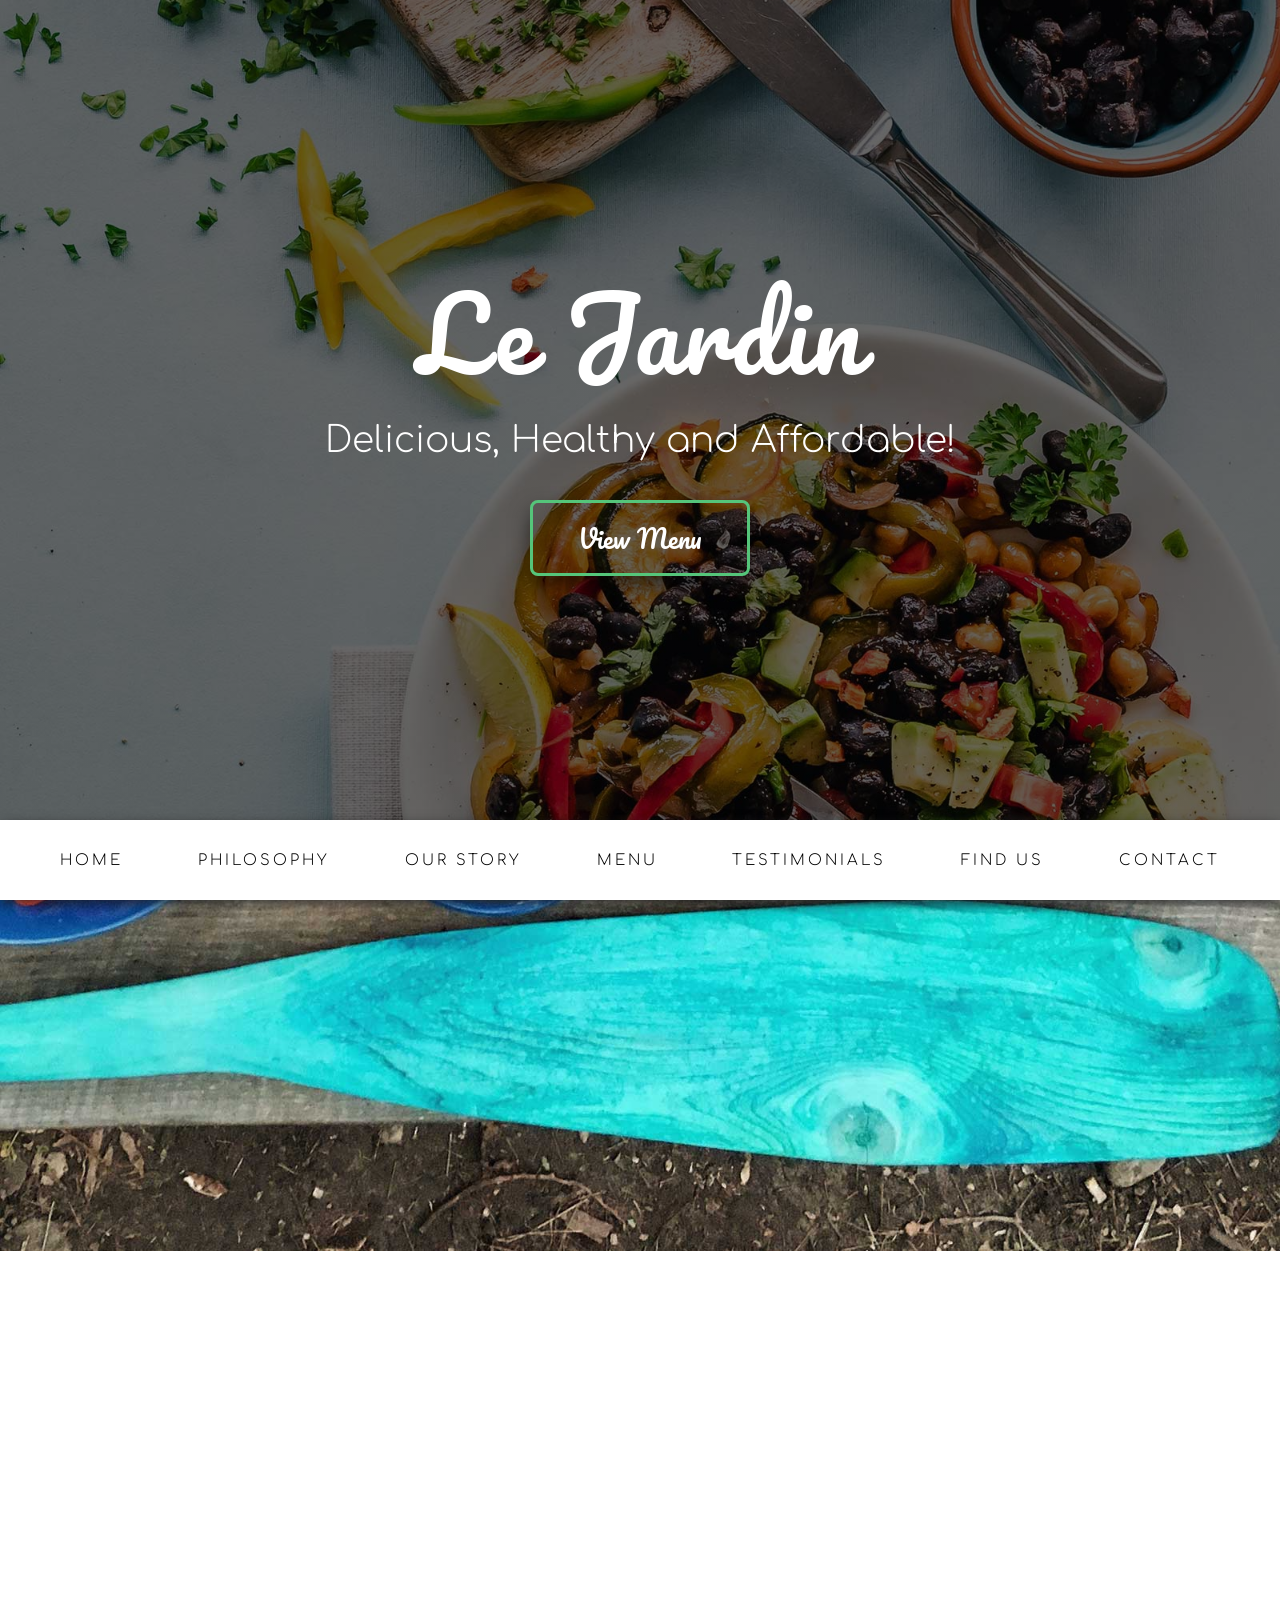
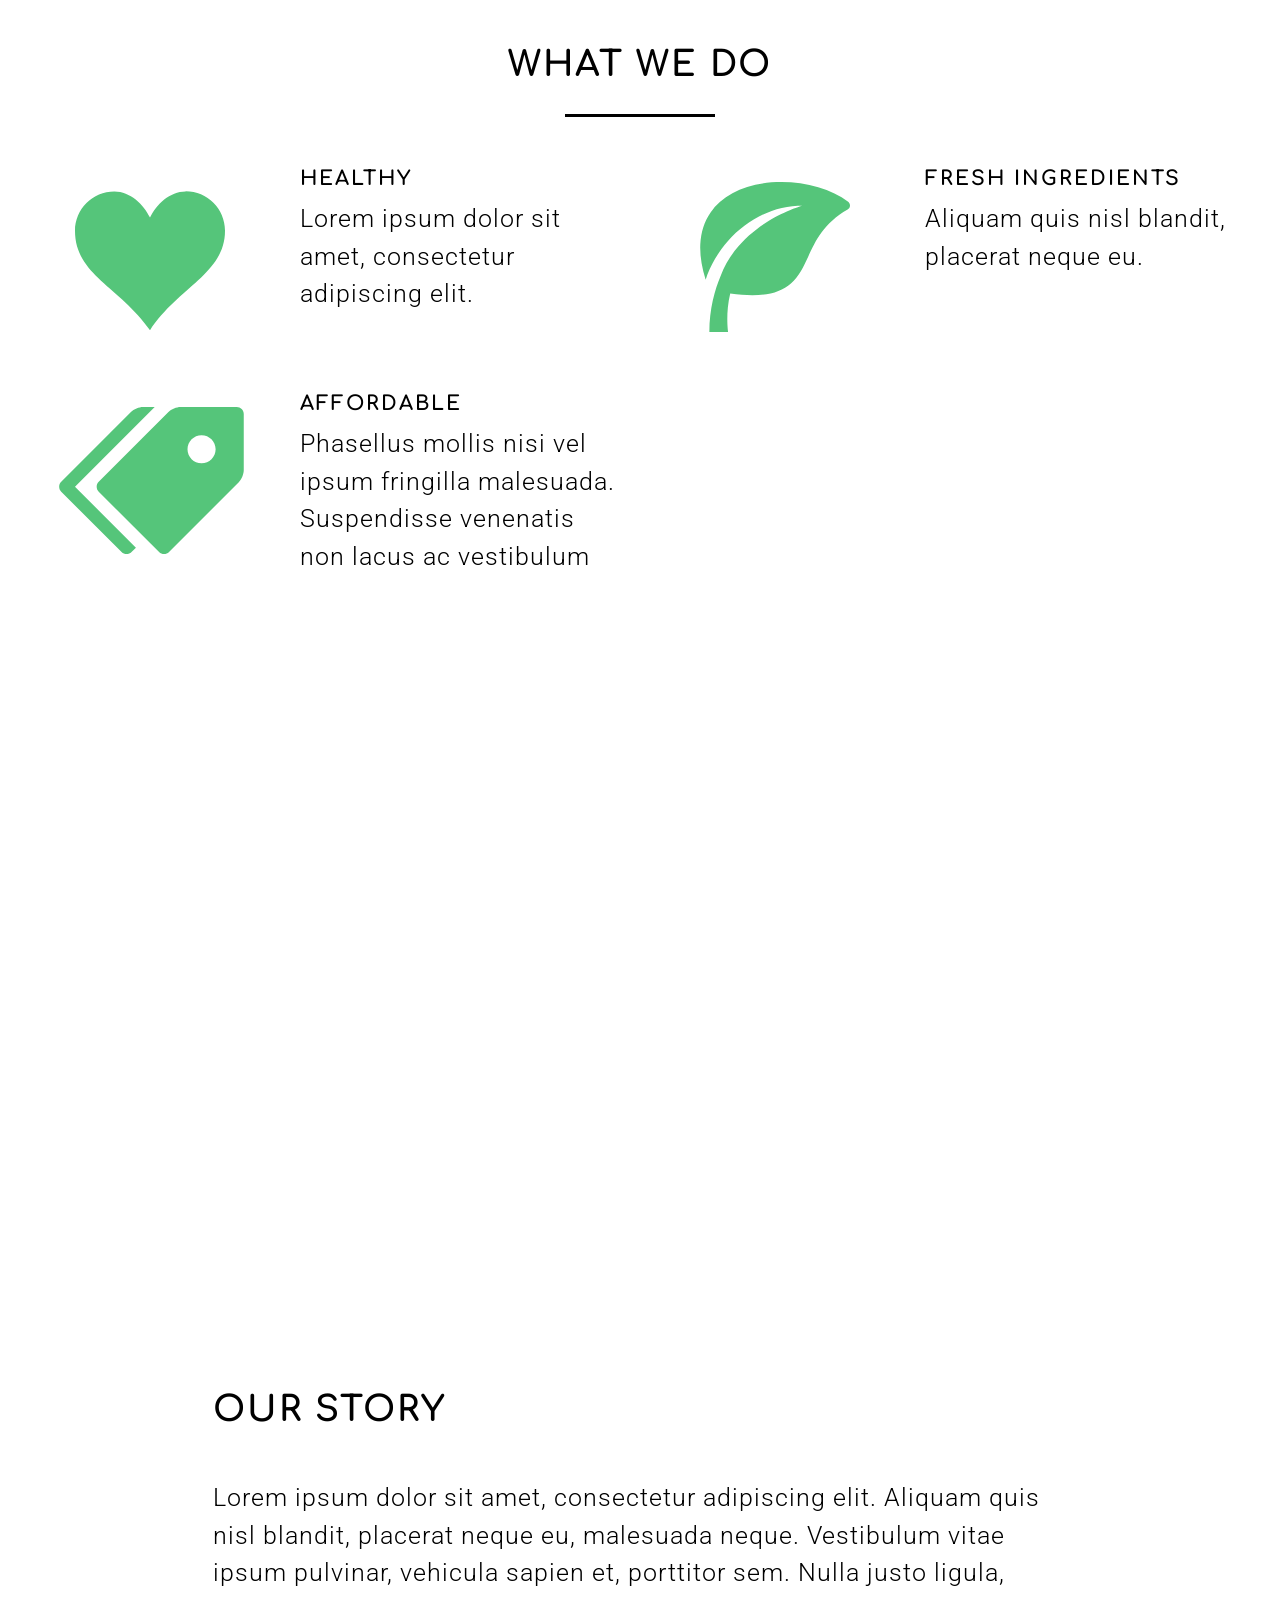
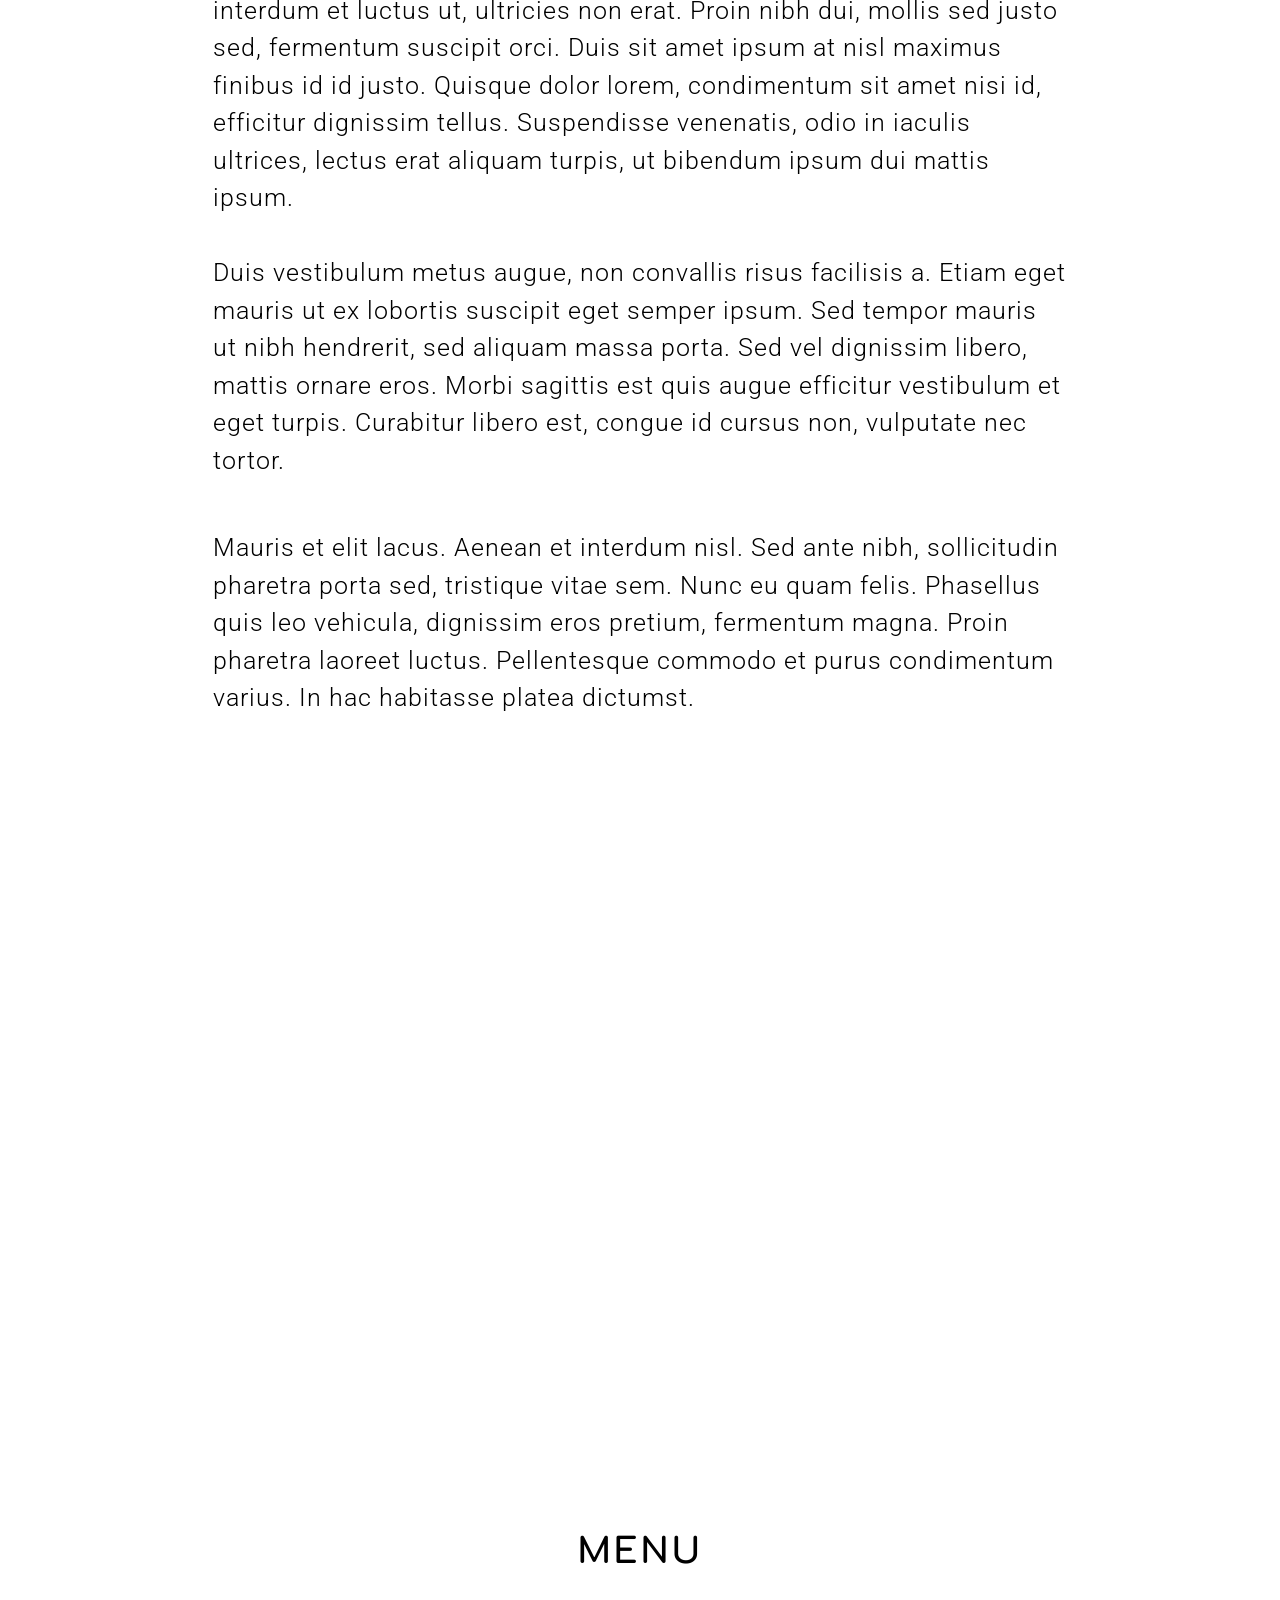
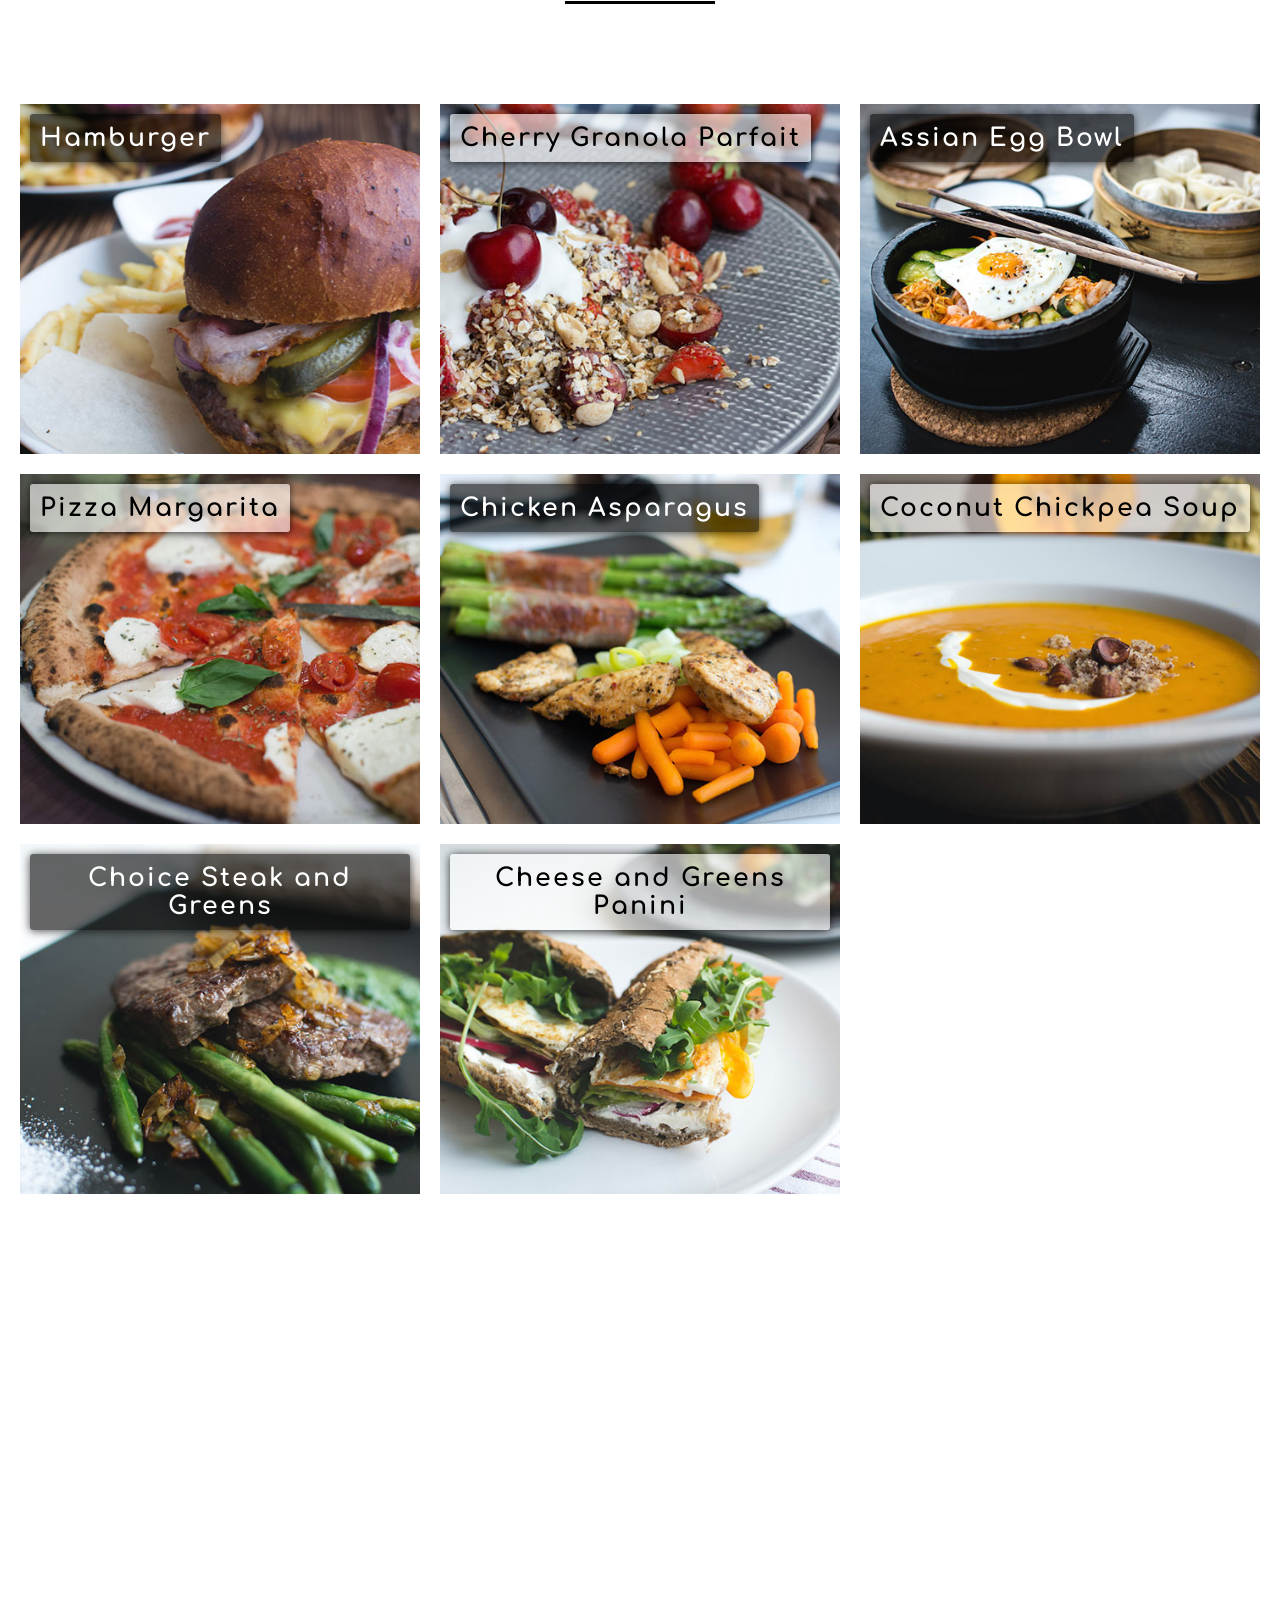
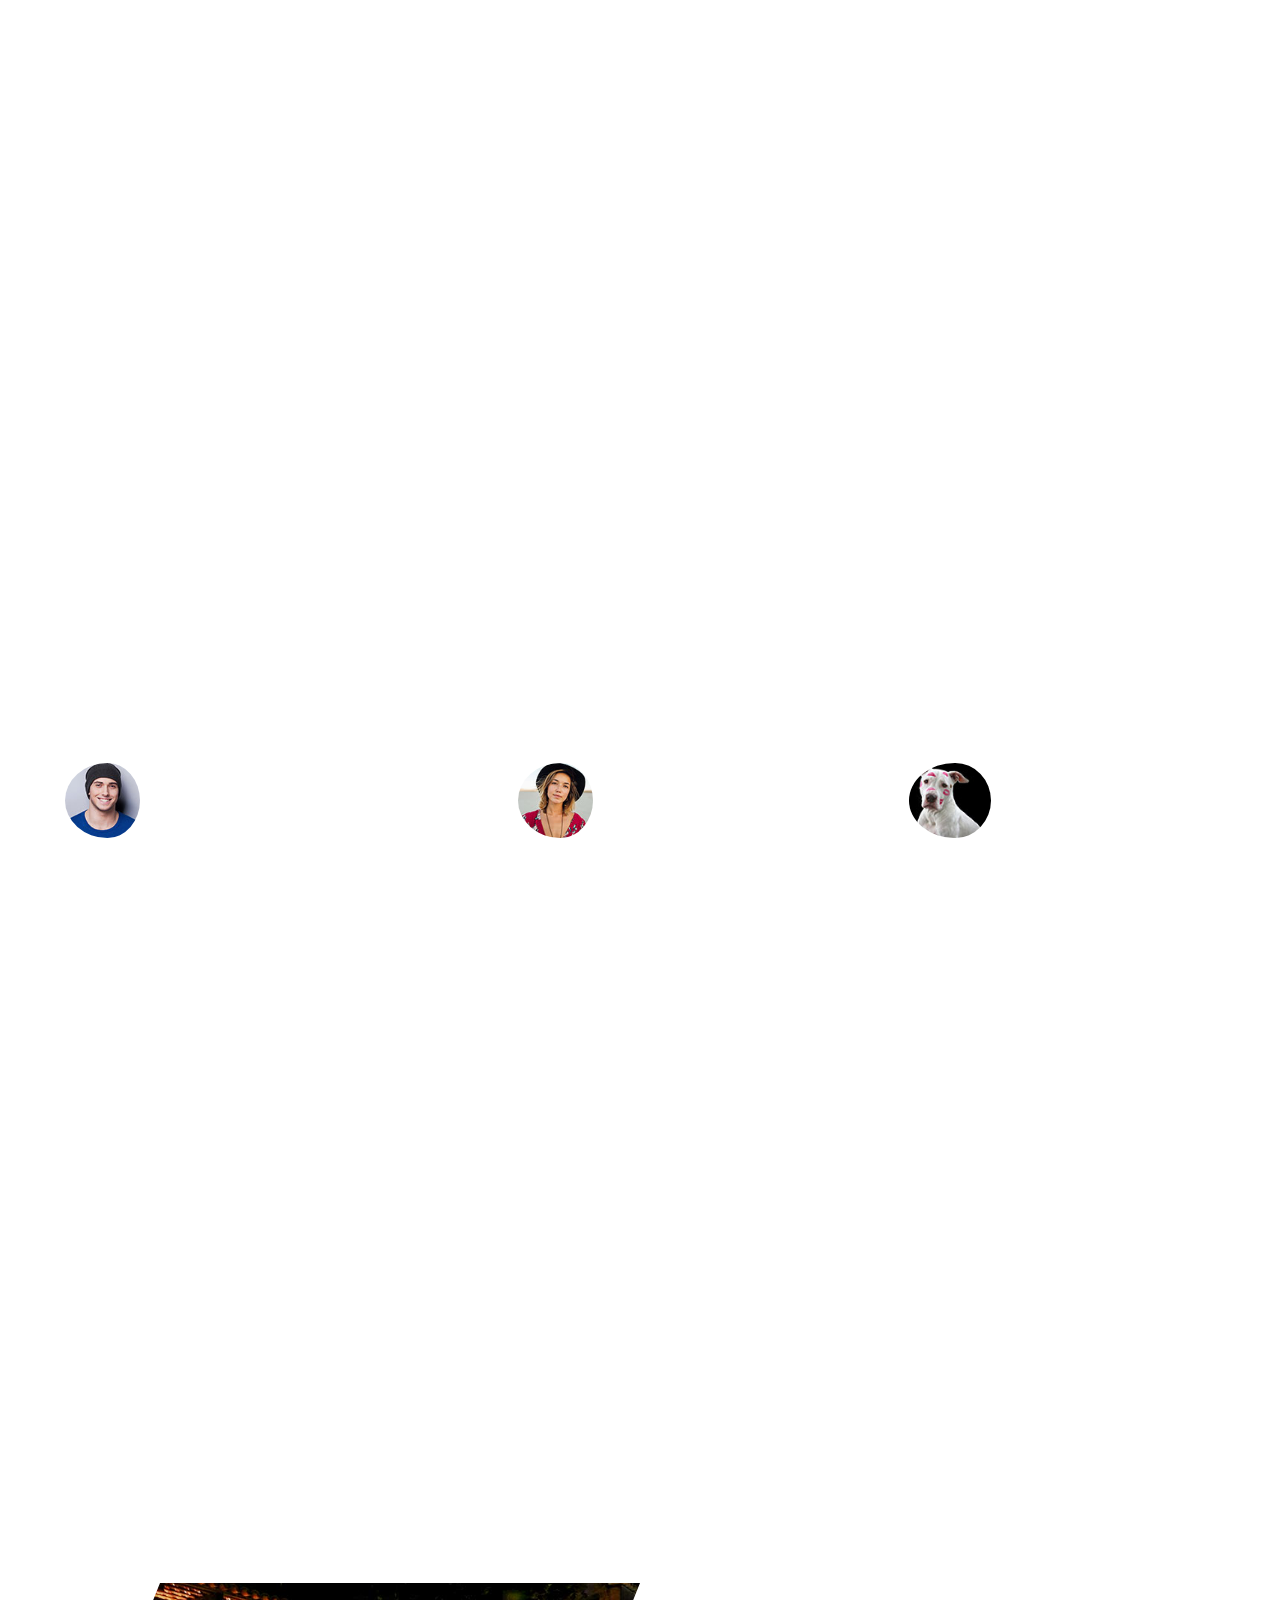
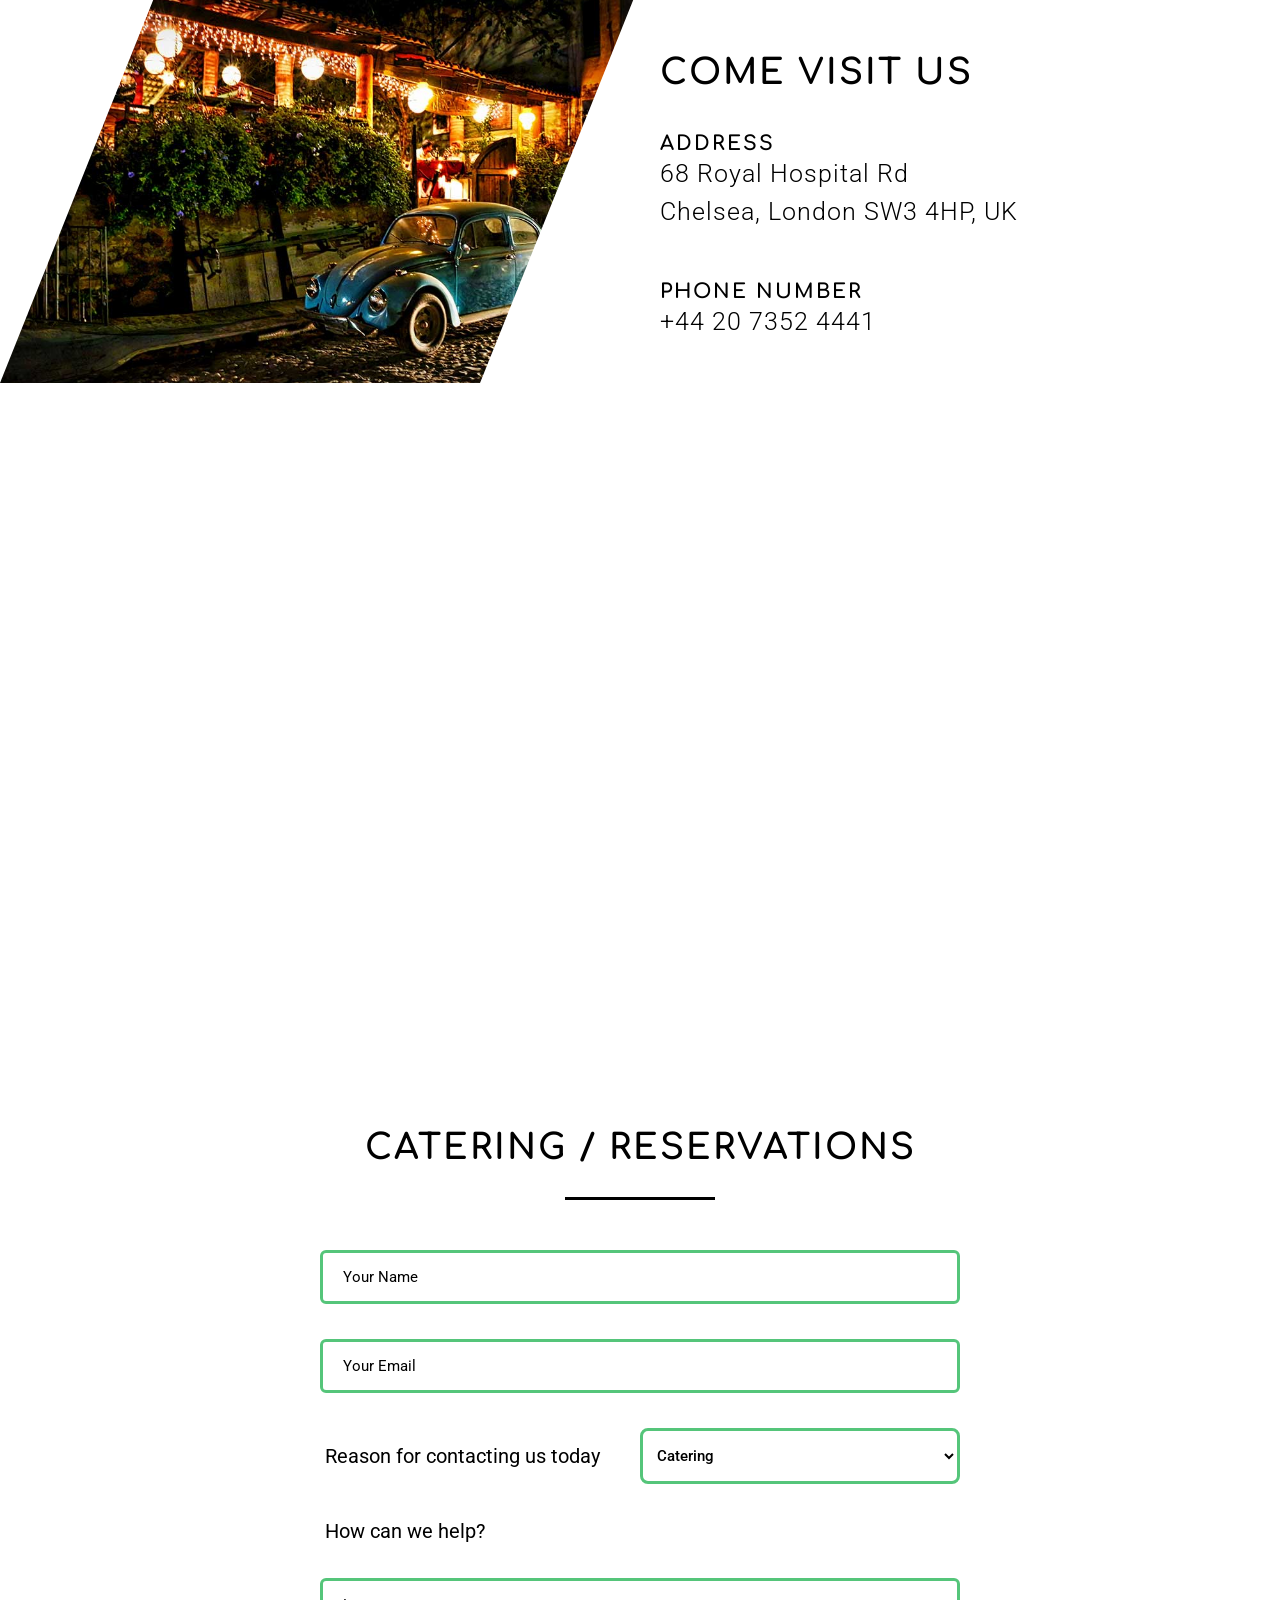
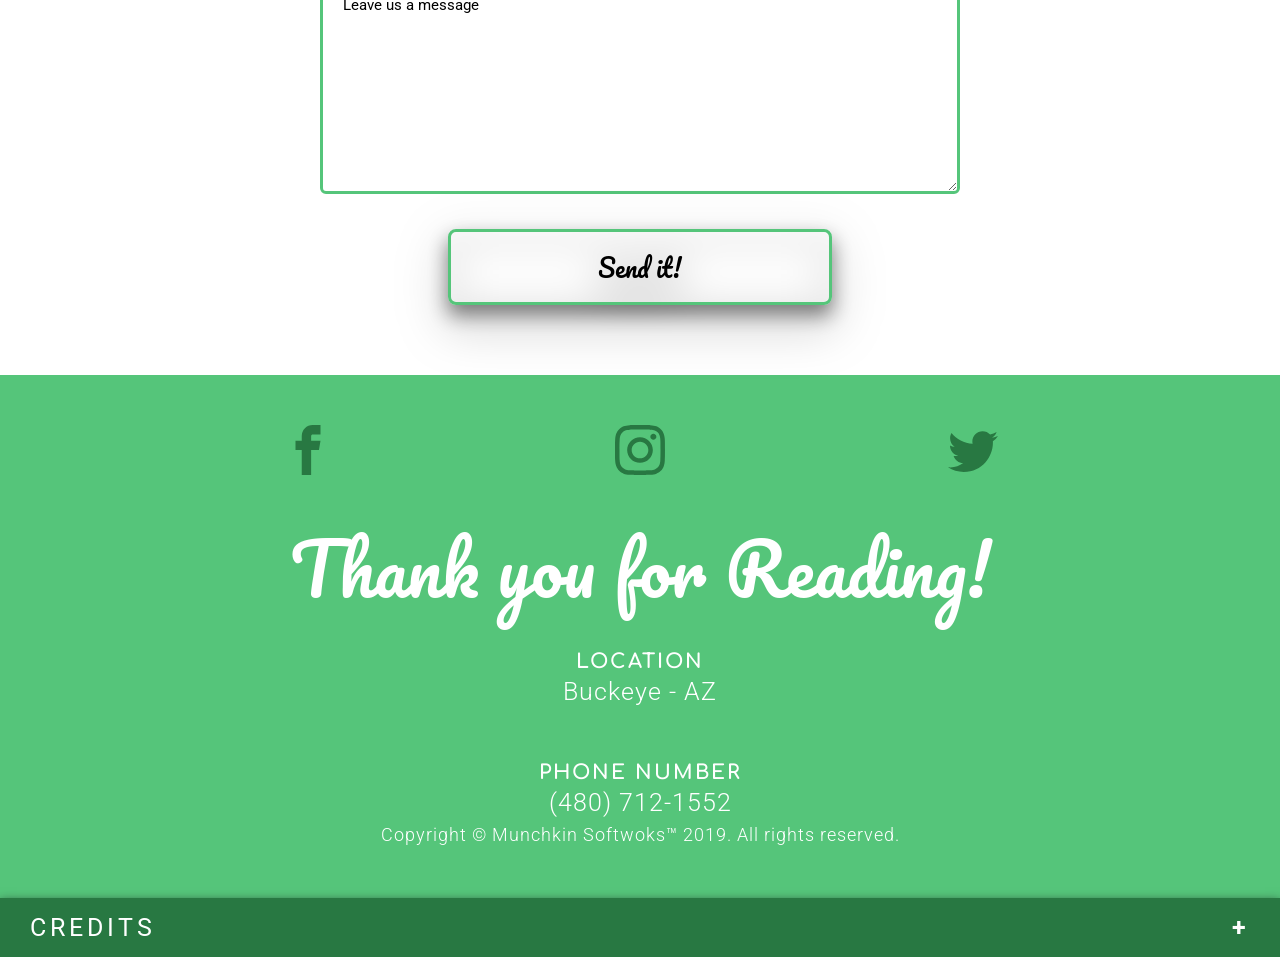
==== commit 103b548e: "Add files via upload" ====
--- a/index.html
+++ b/index.html
@@ -180,15 +180,15 @@
                 <blockquote class="testimonials--text">
                     Lorem ipsum dolor sit amet, consectetur adipiscing elit.
                     Aliquam fermentum est id ipsum varius, pulvinar sodales velit interdum.
-                    <cite> <img src="/img/common-img/testimonial-guy.jpg" alt=""> Rico Suave Jr. the 4th</cite>
+                    <cite> <img src="img/common-img/testimonial-guy.jpg" alt=""> Rico Suave Jr. the 4th</cite>
                 </blockquote>
                 <blockquote class="testimonials--text">
                     Sed sed odio vel felis hendrerit maximus. In faucibus arcu aliquet lorem feugiat, non fringilla metus semper. Phasellus vitae tellus at elit auctor luctus
-                    <cite><img src="/img/common-img/testimonial-girl.jpg" alt="">Ginger Ginseng</cite>
+                    <cite><img src="img/common-img/testimonial-girl.jpg" alt="">Ginger Ginseng</cite>
                 </blockquote>
                 <blockquote class="testimonials--text">
                     Cras vel enim dictum, egestas nulla in, consectetur sem. Ut ac metus vel augue sodales placerat at ut nisi. Mauris convallis tellus in facilisis laoreet.
-                    <cite><img src="/img/common-img/testimonial-dog.jpg" alt="">Papi 'el perro' Chulo</cite>
+                    <cite><img src="img/common-img/testimonial-dog.jpg" alt="">Papi 'el perro' Chulo</cite>
                 </blockquote>
             </div>
         </div>
@@ -281,8 +281,8 @@
         <p>Roboto / Comfortaa / Pacifico -- <i>from fonts.google.com </i></p>
     </div>
     <link rel="stylesheet" type="text/css" href="css/styles.css"> <!-- Prevent FOUC at cost of slightly longer load time (few ms)-->
-    <script src="/js/sweet-scroll.min.js"></script>
-    <script src="/js/scrollreveal.min.js"></script>
+    <script src="js/sweet-scroll.min.js"></script>
+    <script src="js/scrollreveal.min.js"></script>
     <script src="js/index.js"></script>
     <noscript>
         <style>
--- a/css/styles.css
+++ b/css/styles.css
@@ -5,16 +5,14 @@
 *,
 *::before,
 *::after {
-  -webkit-box-sizing: inherit;
-          box-sizing: inherit; }
+  box-sizing: inherit; }
 
 * {
   margin: 0;
   padding: 0; }
 
 html {
-  -webkit-box-sizing: border-box;
-          box-sizing: border-box;
+  box-sizing: border-box;
   visibility: visible;
   background-image: none;
   font-size: 62.5%; }
@@ -240,17 +238,10 @@
   left: 0;
   width: 100%;
   height: 100%;
-  background-image: -webkit-gradient(linear, left top, right bottom, from(#55c57a), to(#51d0de));
   background-image: linear-gradient(to bottom right, #55c57a, #51d0de);
-  display: -webkit-box;
-  display: -ms-flexbox;
   display: flex;
-  -webkit-box-align: center;
-      -ms-flex-align: center;
-          align-items: center;
-  -webkit-box-pack: center;
-      -ms-flex-pack: center;
-          justify-content: center; }
+  align-items: center;
+  justify-content: center; }
 
 .loading__svg {
   height: 128px;
@@ -262,7 +253,7 @@
   -webkit-animation-fill-mode: forwards;
           animation-fill-mode: forwards; }
 
-#rect-1 {
+.animate-rect-1 {
   -webkit-animation-name: bouncing-rect;
           animation-name: bouncing-rect;
   -webkit-animation-delay: 0s;
@@ -274,7 +265,7 @@
   -webkit-animation-timing-function: ease;
           animation-timing-function: ease; }
 
-#rect-2 {
+.animate-rect-2 {
   -webkit-animation-name: bouncing-rect;
           animation-name: bouncing-rect;
   -webkit-animation-delay: 0.2s;
@@ -286,7 +277,7 @@
   -webkit-animation-timing-function: ease;
           animation-timing-function: ease; }
 
-#rect-3 {
+.animate-rect-3 {
   -webkit-animation-name: bouncing-rect;
           animation-name: bouncing-rect;
   -webkit-animation-delay: 0.4s;
@@ -300,25 +291,19 @@
 
 @-webkit-keyframes bouncing-rect {
   0% {
-    -webkit-transform: translate3d(0, 0, 0);
-            transform: translate3d(0, 0, 0); }
+    transform: translate3d(0, 0, 0); }
   50% {
-    -webkit-transform: translate3d(0, 40px, 0);
-            transform: translate3d(0, 40px, 0); }
+    transform: translate3d(0, 40px, 0); }
   100% {
-    -webkit-transform: translate3d(0, 0, 0);
-            transform: translate3d(0, 0, 0); } }
+    transform: translate3d(0, 0, 0); } }
 
 @keyframes bouncing-rect {
   0% {
-    -webkit-transform: translate3d(0, 0, 0);
-            transform: translate3d(0, 0, 0); }
+    transform: translate3d(0, 0, 0); }
   50% {
-    -webkit-transform: translate3d(0, 40px, 0);
-            transform: translate3d(0, 40px, 0); }
+    transform: translate3d(0, 40px, 0); }
   100% {
-    -webkit-transform: translate3d(0, 0, 0);
-            transform: translate3d(0, 0, 0); } }
+    transform: translate3d(0, 0, 0); } }
 
 @-webkit-keyframes fadeOut {
   100% {
@@ -335,56 +320,43 @@
   grid-row: paddTop-start / paddBot-end; }
   @media only screen and (min-width: 1em) and (max-width: 21.875em) {
     #header-bg {
-      background-image: -webkit-gradient(linear, left top, left bottom, from(rgba(0, 0, 0, 0.6)), to(rgba(0, 0, 0, 0.6))), url(/img/img-phone-1dppx/cover.jpg);
-      background-image: linear-gradient(rgba(0, 0, 0, 0.6), rgba(0, 0, 0, 0.6)), url(/img/img-phone-1dppx/cover.jpg); } }
+      background-image: linear-gradient(rgba(0, 0, 0, 0.6), rgba(0, 0, 0, 0.6)), url(../img/img-phone-1dppx/cover.jpg); } }
   @media only screen and (min-width: 1em) and (max-width: 21.875em) and (-webkit-min-device-pixel-ratio: 2) and (-webkit-max-device-pixel-ratio: 2.99), only screen and (min-width: 1em) and (max-width: 21.875em) and (min-resolution: 2dppx) and (max-resolution: 2.99dppx) {
     #header-bg {
-      background-image: -webkit-gradient(linear, left top, left bottom, from(rgba(0, 0, 0, 0.6)), to(rgba(0, 0, 0, 0.6))), url(/img/img-phone-2dppx/cover.jpg);
-      background-image: linear-gradient(rgba(0, 0, 0, 0.6), rgba(0, 0, 0, 0.6)), url(/img/img-phone-2dppx/cover.jpg); } }
+      background-image: linear-gradient(rgba(0, 0, 0, 0.6), rgba(0, 0, 0, 0.6)), url(../img/img-phone-2dppx/cover.jpg); } }
   @media only screen and (min-width: 1em) and (max-width: 21.875em) and (-webkit-min-device-pixel-ratio: 3), only screen and (min-width: 1em) and (max-width: 21.875em) and (min-resolution: 3dppx) {
     #header-bg {
-      background-image: -webkit-gradient(linear, left top, left bottom, from(rgba(0, 0, 0, 0.6)), to(rgba(0, 0, 0, 0.6))), url(/img/img-phone-3dppx/cover.jpg);
-      background-image: linear-gradient(rgba(0, 0, 0, 0.6), rgba(0, 0, 0, 0.6)), url(/img/img-phone-3dppx/cover.jpg); } }
+      background-image: linear-gradient(rgba(0, 0, 0, 0.6), rgba(0, 0, 0, 0.6)), url(../img/img-phone-3dppx/cover.jpg); } }
   @media only screen and (min-width: 21.876em) and (max-width: 25em) {
     #header-bg {
-      background-image: -webkit-gradient(linear, left top, left bottom, from(rgba(0, 0, 0, 0.6)), to(rgba(0, 0, 0, 0.6))), url(/img/img-phone-1dppx/cover.jpg);
-      background-image: linear-gradient(rgba(0, 0, 0, 0.6), rgba(0, 0, 0, 0.6)), url(/img/img-phone-1dppx/cover.jpg); } }
+      background-image: linear-gradient(rgba(0, 0, 0, 0.6), rgba(0, 0, 0, 0.6)), url(../img/img-phone-1dppx/cover.jpg); } }
   @media only screen and (min-width: 21.876em) and (max-width: 25em) and (-webkit-min-device-pixel-ratio: 2) and (-webkit-max-device-pixel-ratio: 2.99), only screen and (min-width: 21.876em) and (max-width: 25em) and (min-resolution: 2dppx) and (max-resolution: 2.99dppx) {
     #header-bg {
-      background-image: -webkit-gradient(linear, left top, left bottom, from(rgba(0, 0, 0, 0.6)), to(rgba(0, 0, 0, 0.6))), url(/img/img-phone-2dppx/cover.jpg);
-      background-image: linear-gradient(rgba(0, 0, 0, 0.6), rgba(0, 0, 0, 0.6)), url(/img/img-phone-2dppx/cover.jpg); } }
+      background-image: linear-gradient(rgba(0, 0, 0, 0.6), rgba(0, 0, 0, 0.6)), url(../img/img-phone-2dppx/cover.jpg); } }
   @media only screen and (min-width: 21.876em) and (max-width: 25em) and (-webkit-min-device-pixel-ratio: 3), only screen and (min-width: 21.876em) and (max-width: 25em) and (min-resolution: 3dppx) {
     #header-bg {
-      background-image: -webkit-gradient(linear, left top, left bottom, from(rgba(0, 0, 0, 0.6)), to(rgba(0, 0, 0, 0.6))), url(/img/img-phone-3dppx/cover.jpg);
-      background-image: linear-gradient(rgba(0, 0, 0, 0.6), rgba(0, 0, 0, 0.6)), url(/img/img-phone-3dppx/cover.jpg); } }
+      background-image: linear-gradient(rgba(0, 0, 0, 0.6), rgba(0, 0, 0, 0.6)), url(../img/img-phone-3dppx/cover.jpg); } }
   @media only screen and (min-width: 25.01em) and (max-width: 34.375em) {
     #header-bg {
-      background-image: -webkit-gradient(linear, left top, left bottom, from(rgba(0, 0, 0, 0.6)), to(rgba(0, 0, 0, 0.6))), url(/img/img-phone-1dppx/cover.jpg);
-      background-image: linear-gradient(rgba(0, 0, 0, 0.6), rgba(0, 0, 0, 0.6)), url(/img/img-phone-1dppx/cover.jpg); } }
+      background-image: linear-gradient(rgba(0, 0, 0, 0.6), rgba(0, 0, 0, 0.6)), url(../img/img-phone-1dppx/cover.jpg); } }
   @media only screen and (min-width: 25.01em) and (max-width: 34.375em) and (-webkit-min-device-pixel-ratio: 2) and (-webkit-max-device-pixel-ratio: 2.99), only screen and (min-width: 25.01em) and (max-width: 34.375em) and (min-resolution: 2dppx) and (max-resolution: 2.99dppx) {
     #header-bg {
-      background-image: -webkit-gradient(linear, left top, left bottom, from(rgba(0, 0, 0, 0.6)), to(rgba(0, 0, 0, 0.6))), url(/img/img-phone-2dppx/cover.jpg);
-      background-image: linear-gradient(rgba(0, 0, 0, 0.6), rgba(0, 0, 0, 0.6)), url(/img/img-phone-2dppx/cover.jpg); } }
+      background-image: linear-gradient(rgba(0, 0, 0, 0.6), rgba(0, 0, 0, 0.6)), url(../img/img-phone-2dppx/cover.jpg); } }
   @media only screen and (min-width: 25.01em) and (max-width: 34.375em) and (-webkit-min-device-pixel-ratio: 3), only screen and (min-width: 25.01em) and (max-width: 34.375em) and (min-resolution: 3dppx) {
     #header-bg {
-      background-image: -webkit-gradient(linear, left top, left bottom, from(rgba(0, 0, 0, 0.6)), to(rgba(0, 0, 0, 0.6))), url(/img/img-phone-3dppx/cover.jpg);
-      background-image: linear-gradient(rgba(0, 0, 0, 0.6), rgba(0, 0, 0, 0.6)), url(/img/img-phone-3dppx/cover.jpg); } }
+      background-image: linear-gradient(rgba(0, 0, 0, 0.6), rgba(0, 0, 0, 0.6)), url(../img/img-phone-3dppx/cover.jpg); } }
   @media only screen and (min-width: 34.43em) and (max-width: 85.25em) {
     #header-bg {
-      background-image: -webkit-gradient(linear, left top, left bottom, from(rgba(0, 0, 0, 0.6)), to(rgba(0, 0, 0, 0.6))), url("/img/Tablet/cover.jpg");
-      background-image: linear-gradient(rgba(0, 0, 0, 0.6), rgba(0, 0, 0, 0.6)), url("/img/Tablet/cover.jpg"); } }
+      background-image: linear-gradient(rgba(0, 0, 0, 0.6), rgba(0, 0, 0, 0.6)), url("../img/Tablet/cover.jpg"); } }
   @media only screen and (min-width: 85.313em) and (max-width: 121.88em) {
     #header-bg {
-      background-image: -webkit-gradient(linear, left top, left bottom, from(rgba(0, 0, 0, 0.4)), to(rgba(0, 0, 0, 0.4))), url("/img/Desktop/cover.jpg");
-      background-image: linear-gradient(rgba(0, 0, 0, 0.4), rgba(0, 0, 0, 0.4)), url("/img/Desktop/cover.jpg"); } }
+      background-image: linear-gradient(rgba(0, 0, 0, 0.4), rgba(0, 0, 0, 0.4)), url("../img/Desktop/cover.jpg"); } }
   @media only screen and (min-width: 121.94em) and (max-width: 162.5em) {
     #header-bg {
-      background-image: -webkit-gradient(linear, left top, left bottom, from(rgba(0, 0, 0, 0.4)), to(rgba(0, 0, 0, 0.4))), url("/img/img-2k/cover-2k.jpg");
-      background-image: linear-gradient(rgba(0, 0, 0, 0.4), rgba(0, 0, 0, 0.4)), url("/img/img-2k/cover-2k.jpg"); } }
+      background-image: linear-gradient(rgba(0, 0, 0, 0.4), rgba(0, 0, 0, 0.4)), url("../img/img-2k/cover-2k.jpg"); } }
   @media only screen and (min-width: 162.56em) {
     #header-bg {
-      background-image: -webkit-gradient(linear, left top, left bottom, from(rgba(0, 0, 0, 0.4)), to(rgba(0, 0, 0, 0.4))), url("/img/img-4k/cover.jpg");
-      background-image: linear-gradient(rgba(0, 0, 0, 0.4), rgba(0, 0, 0, 0.4)), url("/img/img-4k/cover.jpg"); } }
+      background-image: linear-gradient(rgba(0, 0, 0, 0.4), rgba(0, 0, 0, 0.4)), url("../img/img-4k/cover.jpg"); } }
 
 .heading__grid {
   position: relative;
@@ -438,40 +410,22 @@
   /*change for the <button> element*/
   border: 3px solid #55c57a;
   border-radius: 8px;
-  -webkit-box-shadow: 0 1rem 2rem rgba(0, 0, 0, 0.5);
-          box-shadow: 0 1rem 2rem rgba(0, 0, 0, 0.5);
+  box-shadow: 0 1rem 2rem rgba(0, 0, 0, 0.5);
   background-image: linear-gradient(120deg, transparent 0%, transparent 50%, #55c57a 50%);
   background-size: 240%;
-  -webkit-transition: background-position .5s,
- color .3s,
- -webkit-transform .2s, 
- -webkit-box-shadow .2s;
-  transition: background-position .5s,
- color .3s,
- -webkit-transform .2s, 
- -webkit-box-shadow .2s;
-  transition: transform .2s, 
- background-position .5s,
- color .3s,
- box-shadow .2s;
-  transition: transform .2s, 
- background-position .5s,
- color .3s,
- box-shadow .2s, 
- -webkit-transform .2s, 
- -webkit-box-shadow .2s; }
+  transition: transform .2s, + background-position .5s,+ color .3s,+ box-shadow .2s; }
 
 .gallery__button-4:hover {
-  -webkit-transform: translateY(-8px);
-          transform: translateY(-8px); }
+  transform: translateY(-8px); }
 
 .gallery__button-4:active,
 .gallery__button-4:focus {
   /*outline: none;*/
-  -webkit-transform: translateY(-1px);
-          transform: translateY(-1px);
-  -webkit-box-shadow: 0 0.5rem 1rem rgba(0, 0, 0, 0.8);
-          box-shadow: 0 0.5rem 1rem rgba(0, 0, 0, 0.8); }
+  transform: translateY(-1px);
+  box-shadow: 0 0.5rem 1rem rgba(0, 0, 0, 0.8); }
 
 .gallery__button-4:hover,
 .gallery__button-4:active {
@@ -481,8 +435,7 @@
 .nav {
   height: var(--navBar-height);
   background-color: white;
-  -webkit-box-shadow: 0px 4px 10px 0px #1d1e22c0;
-          box-shadow: 0px 4px 10px 0px #1d1e22c0;
+  box-shadow: 0px 4px 10px 0px #1d1e22c0;
   padding: 2rem 0;
   position: -webkit-sticky;
   position: sticky;
@@ -509,19 +462,11 @@
   .nav__ul {
     height: 100%;
     list-style-type: none;
-    display: -webkit-box;
-    display: -ms-flexbox;
     display: flex;
-    -ms-flex-wrap: wrap;
-        flex-wrap: wrap;
-    -webkit-box-pack: space-evenly;
-        -ms-flex-pack: space-evenly;
-            justify-content: space-evenly;
-    -webkit-box-align: center;
-        -ms-flex-align: center;
-            align-items: center;
-    -ms-flex-line-pack: center;
-        align-content: center; }
+    flex-wrap: wrap;
+    justify-content: space-evenly;
+    align-items: center;
+    align-content: center; }
   .nav__a {
     font-family: "Comfortaa", cursive;
     font-weight: 300;
@@ -556,7 +501,6 @@
       text-transform: uppercase;
       background-image: linear-gradient(120deg, transparent 0%, transparent 50%, #55c57a 50%);
       background-size: 230%;
-      -webkit-transition: all .4s;
       transition: all .4s; }
       @media only screen and (min-width: 21.876em) and (max-width: 25em) {
         .nav__a:link, .nav__a:visited {
@@ -573,8 +517,7 @@
     .nav__a:hover, .nav__a:active {
       background-position: 100%;
       color: white;
-      -webkit-transform: translateX(1rem);
-              transform: translateX(1rem); }
+      transform: translateX(1rem); }
 
 .image-grid {
   height: 75vh;
@@ -587,47 +530,43 @@
     grid-column: 1 / -1; }
     @media only screen and (min-width: 1em) and (max-width: 21.875em) {
       .image-grid #whatWeDoIMG-bg {
-        background-image: url(/img/img-phone-1dppx/what-we-do-1.jpg); } }
+        background-image: url(../img/img-phone-1dppx/what-we-do-1.jpg); } }
   @media only screen and (min-width: 1em) and (max-width: 21.875em) and (-webkit-min-device-pixel-ratio: 2) and (-webkit-max-device-pixel-ratio: 2.99), only screen and (min-width: 1em) and (max-width: 21.875em) and (min-resolution: 2dppx) and (max-resolution: 2.99dppx) {
     .image-grid #whatWeDoIMG-bg {
-      background-image: url(/img/img-phone-2dppx/what-we-do-1.jpg); } }
+      background-image: url(../img/img-phone-2dppx/what-we-do-1.jpg); } }
   @media only screen and (min-width: 1em) and (max-width: 21.875em) and (-webkit-min-device-pixel-ratio: 3), only screen and (min-width: 1em) and (max-width: 21.875em) and (min-resolution: 3dppx) {
     .image-grid #whatWeDoIMG-bg {
-      background-image: url(/img/img-phone-3dppx/what-we-do-1.jpg); } }
+      background-image: url(../img/img-phone-3dppx/what-we-do-1.jpg); } }
     @media only screen and (min-width: 21.876em) and (max-width: 25em) {
       .image-grid #whatWeDoIMG-bg {
-        background-image: url(/img/img-phone-1dppx/what-we-do-1.jpg); } }
+        background-image: url(../img/img-phone-1dppx/what-we-do-1.jpg); } }
   @media only screen and (min-width: 21.876em) and (max-width: 25em) and (-webkit-min-device-pixel-ratio: 2) and (-webkit-max-device-pixel-ratio: 2.99), only screen and (min-width: 21.876em) and (max-width: 25em) and (min-resolution: 2dppx) and (max-resolution: 2.99dppx) {
     .image-grid #whatWeDoIMG-bg {
-      background-image: url(/img/img-phone-2dppx/what-we-do-1.jpg); } }
+      background-image: url(../img/img-phone-2dppx/what-we-do-1.jpg); } }
   @media only screen and (min-width: 21.876em) and (max-width: 25em) and (-webkit-min-device-pixel-ratio: 3), only screen and (min-width: 21.876em) and (max-width: 25em) and (min-resolution: 3dppx) {
     .image-grid #whatWeDoIMG-bg {
-      background-image: url(/img/img-phone-3dppx/what-we-do-1.jpg); } }
+      background-image: url(../img/img-phone-3dppx/what-we-do-1.jpg); } }
     @media only screen and (min-width: 25.01em) and (max-width: 34.375em) {
       .image-grid #whatWeDoIMG-bg {
-        background-image: url(/img/img-phone-1dppx/what-we-do-1.jpg); } }
+        background-image: url(../img/img-phone-1dppx/what-we-do-1.jpg); } }
   @media only screen and (min-width: 25.01em) and (max-width: 34.375em) and (-webkit-min-device-pixel-ratio: 2) and (-webkit-max-device-pixel-ratio: 2.99), only screen and (min-width: 25.01em) and (max-width: 34.375em) and (min-resolution: 2dppx) and (max-resolution: 2.99dppx) {
     .image-grid #whatWeDoIMG-bg {
-      background-image: url(/img/img-phone-2dppx/what-we-do-1.jpg); } }
+      background-image: url(../img/img-phone-2dppx/what-we-do-1.jpg); } }
   @media only screen and (min-width: 25.01em) and (max-width: 34.375em) and (-webkit-min-device-pixel-ratio: 3), only screen and (min-width: 25.01em) and (max-width: 34.375em) and (min-resolution: 3dppx) {
     .image-grid #whatWeDoIMG-bg {
-      background-image: url(/img/img-phone-3dppx/what-we-do-1.jpg); } }
+      background-image: url(../img/img-phone-3dppx/what-we-do-1.jpg); } }
     @media only screen and (min-width: 34.43em) and (max-width: 85.25em) {
       .image-grid #whatWeDoIMG-bg {
-        background-image: -webkit-gradient(linear, left top, left bottom, color-stop(50%, transparent), color-stop(75%, rgba(0, 0, 0, 0.2)), to(rgba(0, 0, 0, 0.5))), url("/img/Tablet/what-we-do-1.jpg");
-        background-image: linear-gradient(to bottom, transparent 50%, rgba(0, 0, 0, 0.2) 75%, rgba(0, 0, 0, 0.5) 100%), url("/img/Tablet/what-we-do-1.jpg"); } }
+        background-image: linear-gradient(to bottom, transparent 50%, rgba(0, 0, 0, 0.2) 75%, rgba(0, 0, 0, 0.5) 100%), url("../img/Tablet/what-we-do-1.jpg"); } }
     @media only screen and (min-width: 85.313em) and (max-width: 121.88em) {
       .image-grid #whatWeDoIMG-bg {
-        background-image: -webkit-gradient(linear, left top, left bottom, color-stop(50%, transparent), color-stop(75%, rgba(0, 0, 0, 0.2)), to(rgba(0, 0, 0, 0.5))), url("/img/Desktop/what-we-do-1.jpg");
-        background-image: linear-gradient(to bottom, transparent 50%, rgba(0, 0, 0, 0.2) 75%, rgba(0, 0, 0, 0.5) 100%), url("/img/Desktop/what-we-do-1.jpg"); } }
+        background-image: linear-gradient(to bottom, transparent 50%, rgba(0, 0, 0, 0.2) 75%, rgba(0, 0, 0, 0.5) 100%), url("../img/Desktop/what-we-do-1.jpg"); } }
     @media only screen and (min-width: 121.94em) and (max-width: 162.5em) {
       .image-grid #whatWeDoIMG-bg {
-        background-image: -webkit-gradient(linear, left top, left bottom, color-stop(50%, transparent), color-stop(75%, rgba(0, 0, 0, 0.2)), to(rgba(0, 0, 0, 0.5))), url("/img/img-2k/what-we-do-1.jpg");
-        background-image: linear-gradient(to bottom, transparent 50%, rgba(0, 0, 0, 0.2) 75%, rgba(0, 0, 0, 0.5) 100%), url("/img/img-2k/what-we-do-1.jpg"); } }
+        background-image: linear-gradient(to bottom, transparent 50%, rgba(0, 0, 0, 0.2) 75%, rgba(0, 0, 0, 0.5) 100%), url("../img/img-2k/what-we-do-1.jpg"); } }
     @media only screen and (min-width: 162.56em) {
       .image-grid #whatWeDoIMG-bg {
-        background-image: -webkit-gradient(linear, left top, left bottom, color-stop(50%, transparent), color-stop(75%, rgba(0, 0, 0, 0.2)), to(rgba(0, 0, 0, 0.5))), url("/img/img-4k/what-we-do-1.jpg");
-        background-image: linear-gradient(to bottom, transparent 50%, rgba(0, 0, 0, 0.2) 75%, rgba(0, 0, 0, 0.5) 100%), url("/img/img-4k/what-we-do-1.jpg"); } }
+        background-image: linear-gradient(to bottom, transparent 50%, rgba(0, 0, 0, 0.2) 75%, rgba(0, 0, 0, 0.5) 100%), url("../img/img-4k/what-we-do-1.jpg"); } }
 
 .whatWeDo__contentWrapper {
   background-color: white;
@@ -689,22 +628,19 @@
       height: 75%;
       width: 75%;
       justify-self: center;
-      -ms-flex-item-align: start;
-          align-self: start; } }
+      align-self: start; } }
   @media only screen and (min-width: 21.876em) and (max-width: 25em) {
     .whatWeDo__svg {
       height: 75%;
       width: 75%;
       justify-self: center;
-      -ms-flex-item-align: center;
-          align-self: center; } }
+      align-self: center; } }
   @media only screen and (min-width: 25.01em) and (max-width: 34.375em) {
     .whatWeDo__svg {
       height: 75%;
       width: 75%;
       justify-self: center;
-      -ms-flex-item-align: center;
-          align-self: center; } }
+      align-self: center; } }
 
 .whatWeDo__textBlock {
   text-align: left; }
@@ -717,53 +653,49 @@
 
 @media only screen and (min-width: 1em) and (max-width: 21.875em) {
   #ourStoryIMG-bg {
-    background-image: url(/img/img-phone-1dppx/about-us.jpg); } }
+    background-image: url(../img/img-phone-1dppx/about-us.jpg); } }
   @media only screen and (min-width: 1em) and (max-width: 21.875em) and (-webkit-min-device-pixel-ratio: 2) and (-webkit-max-device-pixel-ratio: 2.99), only screen and (min-width: 1em) and (max-width: 21.875em) and (min-resolution: 2dppx) and (max-resolution: 2.99dppx) {
     #ourStoryIMG-bg {
-      background-image: url(/img/img-phone-2dppx/about-us.jpg); } }
+      background-image: url(../img/img-phone-2dppx/about-us.jpg); } }
   @media only screen and (min-width: 1em) and (max-width: 21.875em) and (-webkit-min-device-pixel-ratio: 3), only screen and (min-width: 1em) and (max-width: 21.875em) and (min-resolution: 3dppx) {
     #ourStoryIMG-bg {
-      background-image: url(/img/img-phone-3dppx/about-us.jpg); } }
+      background-image: url(../img/img-phone-3dppx/about-us.jpg); } }
 
 @media only screen and (min-width: 21.876em) and (max-width: 25em) {
   #ourStoryIMG-bg {
-    background-image: url(/img/img-phone-1dppx/about-us.jpg); } }
+    background-image: url(../img/img-phone-1dppx/about-us.jpg); } }
   @media only screen and (min-width: 21.876em) and (max-width: 25em) and (-webkit-min-device-pixel-ratio: 2) and (-webkit-max-device-pixel-ratio: 2.99), only screen and (min-width: 21.876em) and (max-width: 25em) and (min-resolution: 2dppx) and (max-resolution: 2.99dppx) {
     #ourStoryIMG-bg {
-      background-image: url(/img/img-phone-2dppx/about-us.jpg); } }
+      background-image: url(../img/img-phone-2dppx/about-us.jpg); } }
   @media only screen and (min-width: 21.876em) and (max-width: 25em) and (-webkit-min-device-pixel-ratio: 3), only screen and (min-width: 21.876em) and (max-width: 25em) and (min-resolution: 3dppx) {
     #ourStoryIMG-bg {
-      background-image: url(/img/img-phone-3dppx/about-us.jpg); } }
+      background-image: url(../img/img-phone-3dppx/about-us.jpg); } }
 
 @media only screen and (min-width: 25.01em) and (max-width: 34.375em) {
   #ourStoryIMG-bg {
-    background-image: url(/img/img-phone-1dppx/about-us.jpg); } }
+    background-image: url(../img/img-phone-1dppx/about-us.jpg); } }
   @media only screen and (min-width: 25.01em) and (max-width: 34.375em) and (-webkit-min-device-pixel-ratio: 2) and (-webkit-max-device-pixel-ratio: 2.99), only screen and (min-width: 25.01em) and (max-width: 34.375em) and (min-resolution: 2dppx) and (max-resolution: 2.99dppx) {
     #ourStoryIMG-bg {
-      background-image: url(/img/img-phone-2dppx/about-us.jpg); } }
+      background-image: url(../img/img-phone-2dppx/about-us.jpg); } }
   @media only screen and (min-width: 25.01em) and (max-width: 34.375em) and (-webkit-min-device-pixel-ratio: 3), only screen and (min-width: 25.01em) and (max-width: 34.375em) and (min-resolution: 3dppx) {
     #ourStoryIMG-bg {
-      background-image: url(/img/img-phone-3dppx/about-us.jpg); } }
+      background-image: url(../img/img-phone-3dppx/about-us.jpg); } }
 
 @media only screen and (min-width: 34.43em) and (max-width: 85.25em) {
   #ourStoryIMG-bg {
-    background-image: -webkit-gradient(linear, left top, left bottom, color-stop(50%, transparent), color-stop(75%, rgba(0, 0, 0, 0.2)), to(rgba(0, 0, 0, 0.5))), url("/img/Tablet/about-us.jpg");
-    background-image: linear-gradient(to bottom, transparent 50%, rgba(0, 0, 0, 0.2) 75%, rgba(0, 0, 0, 0.5) 100%), url("/img/Tablet/about-us.jpg"); } }
+    background-image: linear-gradient(to bottom, transparent 50%, rgba(0, 0, 0, 0.2) 75%, rgba(0, 0, 0, 0.5) 100%), url("../img/Tablet/about-us.jpg"); } }
 
 @media only screen and (min-width: 85.313em) and (max-width: 121.88em) {
   #ourStoryIMG-bg {
-    background-image: -webkit-gradient(linear, left top, left bottom, color-stop(50%, transparent), color-stop(75%, rgba(0, 0, 0, 0.2)), to(rgba(0, 0, 0, 0.5))), url("/img/Desktop/about-us.jpg");
-    background-image: linear-gradient(to bottom, transparent 50%, rgba(0, 0, 0, 0.2) 75%, rgba(0, 0, 0, 0.5) 100%), url("/img/Desktop/about-us.jpg"); } }
+    background-image: linear-gradient(to bottom, transparent 50%, rgba(0, 0, 0, 0.2) 75%, rgba(0, 0, 0, 0.5) 100%), url("../img/Desktop/about-us.jpg"); } }
 
 @media only screen and (min-width: 121.94em) and (max-width: 162.5em) {
   #ourStoryIMG-bg {
-    background-image: -webkit-gradient(linear, left top, left bottom, color-stop(50%, transparent), color-stop(75%, rgba(0, 0, 0, 0.2)), to(rgba(0, 0, 0, 0.5))), url("/img/img-2k/about-us.jpg");
-    background-image: linear-gradient(to bottom, transparent 50%, rgba(0, 0, 0, 0.2) 75%, rgba(0, 0, 0, 0.5) 100%), url("/img/img-2k/about-us.jpg"); } }
+    background-image: linear-gradient(to bottom, transparent 50%, rgba(0, 0, 0, 0.2) 75%, rgba(0, 0, 0, 0.5) 100%), url("../img/img-2k/about-us.jpg"); } }
 
 @media only screen and (min-width: 162.56em) {
   #ourStoryIMG-bg {
-    background-image: -webkit-gradient(linear, left top, left bottom, color-stop(50%, transparent), color-stop(75%, rgba(0, 0, 0, 0.2)), to(rgba(0, 0, 0, 0.5))), url("/img/img-4k/about-us.jpg");
-    background-image: linear-gradient(to bottom, transparent 50%, rgba(0, 0, 0, 0.2) 75%, rgba(0, 0, 0, 0.5) 100%), url("/img/img-4k/about-us.jpg"); } }
+    background-image: linear-gradient(to bottom, transparent 50%, rgba(0, 0, 0, 0.2) 75%, rgba(0, 0, 0, 0.5) 100%), url("../img/img-4k/about-us.jpg"); } }
 
 .ourStory__contentWrapper {
   background-color: white;
@@ -800,77 +732,73 @@
 
 @media only screen and (min-width: 1em) and (max-width: 21.875em) {
   #menuIMG-bg {
-    background-image: url(/img/img-phone-1dppx/menu.jpg); } }
+    background-image: url(../img/img-phone-1dppx/menu.jpg); } }
   @media only screen and (min-width: 1em) and (max-width: 21.875em) and (-webkit-min-device-pixel-ratio: 2) and (-webkit-max-device-pixel-ratio: 2.99), only screen and (min-width: 1em) and (max-width: 21.875em) and (min-resolution: 2dppx) and (max-resolution: 2.99dppx) {
     #menuIMG-bg {
-      background-image: url(/img/img-phone-2dppx/menu.jpg); } }
+      background-image: url(../img/img-phone-2dppx/menu.jpg); } }
   @media only screen and (min-width: 1em) and (max-width: 21.875em) and (-webkit-min-device-pixel-ratio: 3), only screen and (min-width: 1em) and (max-width: 21.875em) and (min-resolution: 3dppx) {
     #menuIMG-bg {
-      background-image: url(/img/img-phone-3dppx/menu.jpg); } }
+      background-image: url(../img/img-phone-3dppx/menu.jpg); } }
 
 @media only screen and (min-width: 21.876em) and (max-width: 25em) {
   #menuIMG-bg {
-    background-image: url(/img/img-phone-1dppx/menu.jpg); } }
+    background-image: url(../img/img-phone-1dppx/menu.jpg); } }
   @media only screen and (min-width: 21.876em) and (max-width: 25em) and (-webkit-min-device-pixel-ratio: 2) and (-webkit-max-device-pixel-ratio: 2.99), only screen and (min-width: 21.876em) and (max-width: 25em) and (min-resolution: 2dppx) and (max-resolution: 2.99dppx) {
     #menuIMG-bg {
-      background-image: url(/img/img-phone-2dppx/menu.jpg); } }
+      background-image: url(../img/img-phone-2dppx/menu.jpg); } }
   @media only screen and (min-width: 21.876em) and (max-width: 25em) and (-webkit-min-device-pixel-ratio: 3), only screen and (min-width: 21.876em) and (max-width: 25em) and (min-resolution: 3dppx) {
     #menuIMG-bg {
-      background-image: url(/img/img-phone-3dppx/menu.jpg); } }
+      background-image: url(../img/img-phone-3dppx/menu.jpg); } }
 
 @media only screen and (min-width: 25.01em) and (max-width: 34.375em) {
   #menuIMG-bg {
-    background-image: url(/img/img-phone-1dppx/menu.jpg); } }
+    background-image: url(../img/img-phone-1dppx/menu.jpg); } }
   @media only screen and (min-width: 25.01em) and (max-width: 34.375em) and (-webkit-min-device-pixel-ratio: 2) and (-webkit-max-device-pixel-ratio: 2.99), only screen and (min-width: 25.01em) and (max-width: 34.375em) and (min-resolution: 2dppx) and (max-resolution: 2.99dppx) {
     #menuIMG-bg {
-      background-image: url(/img/img-phone-2dppx/menu.jpg); } }
+      background-image: url(../img/img-phone-2dppx/menu.jpg); } }
   @media only screen and (min-width: 25.01em) and (max-width: 34.375em) and (-webkit-min-device-pixel-ratio: 3), only screen and (min-width: 25.01em) and (max-width: 34.375em) and (min-resolution: 3dppx) {
     #menuIMG-bg {
-      background-image: url(/img/img-phone-3dppx/menu.jpg); } }
+      background-image: url(../img/img-phone-3dppx/menu.jpg); } }
 
 @media only screen and (min-width: 34.43em) and (max-width: 85.25em) {
   #menuIMG-bg {
-    background-image: -webkit-gradient(linear, left top, left bottom, color-stop(50%, transparent), color-stop(75%, rgba(0, 0, 0, 0.2)), to(rgba(0, 0, 0, 0.5))), url("/img/Tablet/menu.jpg");
-    background-image: linear-gradient(to bottom, transparent 50%, rgba(0, 0, 0, 0.2) 75%, rgba(0, 0, 0, 0.5) 100%), url("/img/Tablet/menu.jpg"); } }
+    background-image: linear-gradient(to bottom, transparent 50%, rgba(0, 0, 0, 0.2) 75%, rgba(0, 0, 0, 0.5) 100%), url("../img/Tablet/menu.jpg"); } }
 
 @media only screen and (min-width: 85.313em) and (max-width: 121.88em) {
   #menuIMG-bg {
-    background-image: -webkit-gradient(linear, left top, left bottom, color-stop(50%, transparent), color-stop(75%, rgba(0, 0, 0, 0.2)), to(rgba(0, 0, 0, 0.5))), url("/img/Desktop/menu.jpg");
-    background-image: linear-gradient(to bottom, transparent 50%, rgba(0, 0, 0, 0.2) 75%, rgba(0, 0, 0, 0.5) 100%), url("/img/Desktop/menu.jpg"); } }
+    background-image: linear-gradient(to bottom, transparent 50%, rgba(0, 0, 0, 0.2) 75%, rgba(0, 0, 0, 0.5) 100%), url("../img/Desktop/menu.jpg"); } }
 
 @media only screen and (min-width: 121.94em) and (max-width: 162.5em) {
   #menuIMG-bg {
-    background-image: -webkit-gradient(linear, left top, left bottom, color-stop(50%, transparent), color-stop(75%, rgba(0, 0, 0, 0.2)), to(rgba(0, 0, 0, 0.5))), url("/img/img-2k/menu.jpg");
-    background-image: linear-gradient(to bottom, transparent 50%, rgba(0, 0, 0, 0.2) 75%, rgba(0, 0, 0, 0.5) 100%), url("/img/img-2k/menu.jpg"); } }
+    background-image: linear-gradient(to bottom, transparent 50%, rgba(0, 0, 0, 0.2) 75%, rgba(0, 0, 0, 0.5) 100%), url("../img/img-2k/menu.jpg"); } }
 
 @media only screen and (min-width: 162.56em) {
   #menuIMG-bg {
-    background-image: -webkit-gradient(linear, left top, left bottom, color-stop(50%, transparent), color-stop(75%, rgba(0, 0, 0, 0.2)), to(rgba(0, 0, 0, 0.5))), url("/img/img-4k/menu.jpg");
-    background-image: linear-gradient(to bottom, transparent 50%, rgba(0, 0, 0, 0.2) 75%, rgba(0, 0, 0, 0.5) 100%), url("/img/img-4k/menu.jpg"); } }
+    background-image: linear-gradient(to bottom, transparent 50%, rgba(0, 0, 0, 0.2) 75%, rgba(0, 0, 0, 0.5) 100%), url("../img/img-4k/menu.jpg"); } }
 
 #galleryIMG-1 {
-  background-image: url("/img/common-img/item-1.jpg"); }
+  background-image: url("../img/common-img/item-1.jpg"); }
 
 #galleryIMG-2 {
-  background-image: url("/img/common-img/item-2.jpg"); }
+  background-image: url("../img/common-img/item-2.jpg"); }
 
 #galleryIMG-3 {
-  background-image: url("/img/common-img/item-3.jpg"); }
+  background-image: url("../img/common-img/item-3.jpg"); }
 
 #galleryIMG-4 {
-  background-image: url("/img/common-img/item-4.jpg"); }
+  background-image: url("../img/common-img/item-4.jpg"); }
 
 #galleryIMG-5 {
-  background-image: url("/img/common-img/item-5.jpg"); }
+  background-image: url("../img/common-img/item-5.jpg"); }
 
 #galleryIMG-6 {
-  background-image: url("/img/common-img/item-6.jpg"); }
+  background-image: url("../img/common-img/item-6.jpg"); }
 
 #galleryIMG-7 {
-  background-image: url("/img/common-img/item-7.jpg"); }
+  background-image: url("../img/common-img/item-7.jpg"); }
 
 #galleryIMG-8 {
-  background-image: url("/img/common-img/item-8.jpg"); }
+  background-image: url("../img/common-img/item-8.jpg"); }
 
 .menu__contentWrapper {
   background-color: white;
@@ -896,9 +824,7 @@
       background-repeat: no-repeat;
       background-position: center;
       background-size: cover;
-      -webkit-transform: perspective(1000px) translate3d(0, 0, 0);
-              transform: perspective(1000px) translate3d(0, 0, 0);
-      -webkit-transition: all 0.35s;
+      transform: perspective(1000px) translate3d(0, 0, 0);
       transition: all 0.35s;
       -webkit-backface-visibility: hidden;
               backface-visibility: hidden; }
@@ -913,21 +839,18 @@
         top: 1rem;
         left: 1rem;
         padding: 1rem;
-        -webkit-box-shadow: 0 1px 10px rgba(0, 0, 0, 0.7);
-                box-shadow: 0 1px 10px rgba(0, 0, 0, 0.7);
+        box-shadow: 0 1px 10px rgba(0, 0, 0, 0.7);
         color: white;
         background-color: rgba(0, 0, 0, 0.6);
         font-family: 'Comfortaa', cursive;
         text-transform: none;
         border-radius: 0.3rem;
-        -webkit-transition: all 0.7s ease-in;
         transition: all 0.7s ease-in; }
       .menu__grid .gallery__unit--figcaption-p {
         position: absolute;
         bottom: 1rem;
         width: calc(100% - 4rem);
-        -webkit-transform: translate3d(25rem, 7.5rem, 0);
-                transform: translate3d(25rem, 7.5rem, 0);
+        transform: translate3d(25rem, 7.5rem, 0);
         /* just because it's stronger than nth-child */
         z-index: 1;
         border-radius: 0.3rem;
@@ -937,27 +860,20 @@
         line-height: 2;
         padding: 1rem;
         opacity: 0;
-        -webkit-transition: opacity 0.35s, -webkit-transform 0.35s ease-in-out;
-        transition: opacity 0.35s, -webkit-transform 0.35s ease-in-out;
-        transition: opacity 0.35s, transform 0.35s ease-in-out;
-        transition: opacity 0.35s, transform 0.35s ease-in-out, -webkit-transform 0.35s ease-in-out; }
+        transition: opacity 0.35s, transform 0.35s ease-in-out; }
     .menu__grid .gallery__unit:hover .gallery__unit--figcaption-h3 {
-      -webkit-box-shadow: none;
-              box-shadow: none;
+      box-shadow: none;
       opacity: 0;
-      -webkit-transform: translate3d(-50%, -50%, 0) scale3d(0.8, 0.8, 1);
-              transform: translate3d(-50%, -50%, 0) scale3d(0.8, 0.8, 1); }
+      transform: translate3d(-50%, -50%, 0) scale3d(0.8, 0.8, 1); }
     .menu__grid .gallery__unit:hover .gallery__unit--figcaption-p {
       -webkit-transform: translateZ(0);
       left: 50%;
-      -webkit-transform: translate3d(-50%, 0, 0);
-              transform: translate3d(-50%, 0, 0);
+      transform: translate3d(-50%, 0, 0);
       opacity: 1; }
     .menu__grid .gallery__unit:hover .menu__grid .gallery__unit--image {
       -webkit-filter: drop-shadow(0 0.3rem 2rem rgba(0, 0, 0, 0.9));
               filter: drop-shadow(0 0.3rem 2rem rgba(0, 0, 0, 0.9));
-      -webkit-transform: perspective(1000px) translate3d(0, 0, 21px);
-              transform: perspective(1000px) translate3d(0, 0, 21px); }
+      transform: perspective(1000px) translate3d(0, 0, 21px); }
   .menu__grid .gallery__unit-ef2 {
     height: 35rem;
     position: relative;
@@ -968,9 +884,7 @@
       background-repeat: no-repeat;
       background-position: center;
       background-size: cover;
-      -webkit-transform: perspective(1000px) translate3d(0, 0, 0);
-              transform: perspective(1000px) translate3d(0, 0, 0);
-      -webkit-transition: all 0.35s;
+      transform: perspective(1000px) translate3d(0, 0, 0);
       transition: all 0.35s;
       -webkit-backface-visibility: hidden;
               backface-visibility: hidden; }
@@ -985,21 +899,18 @@
         top: 1rem;
         left: 1rem;
         padding: 1rem;
-        -webkit-box-shadow: 0 1px 10px rgba(0, 0, 0, 0.8);
-                box-shadow: 0 1px 10px rgba(0, 0, 0, 0.8);
+        box-shadow: 0 1px 10px rgba(0, 0, 0, 0.8);
         color: black;
         background-color: rgba(255, 255, 255, 0.6);
         font-family: 'Comfortaa', cursive;
         text-transform: none;
         border-radius: 0.3rem;
-        -webkit-transition: all 0.35s;
         transition: all 0.35s; }
       .menu__grid .gallery__unit-ef2--figcaption-p {
         position: absolute;
         bottom: 1rem;
         width: calc(100% - 4rem);
-        -webkit-transform: translate3d(25rem, 7.5rem, 0);
-                transform: translate3d(25rem, 7.5rem, 0);
+        transform: translate3d(25rem, 7.5rem, 0);
         /* just because it's stronger than nth-child */
         z-index: 1;
         border-radius: 0.3rem;
@@ -1009,74 +920,64 @@
         line-height: 2;
         padding: 1rem;
         opacity: 0;
-        -webkit-transition: opacity 0.35s, -webkit-transform 0.35s;
-        transition: opacity 0.35s, -webkit-transform 0.35s;
-        transition: opacity 0.35s, transform 0.35s;
-        transition: opacity 0.35s, transform 0.35s, -webkit-transform 0.35s; }
+        transition: opacity 0.35s, transform 0.35s; }
     .menu__grid .gallery__unit-ef2:hover .gallery__unit-ef2--figcaption-h3 {
-      -webkit-box-shadow: none;
-              box-shadow: none; }
+      box-shadow: none; }
     .menu__grid .gallery__unit-ef2:hover .gallery__unit-ef2--figcaption-p {
       -webkit-transform: translateZ(0);
       left: 50%;
-      -webkit-transform: translate3d(-50%, 0, 0);
-              transform: translate3d(-50%, 0, 0);
+      transform: translate3d(-50%, 0, 0);
       opacity: 1; }
     .menu__grid .gallery__unit-ef2:hover .gallery__unit-ef2--image {
       -webkit-filter: drop-shadow(0 0.3rem 2rem rgba(0, 0, 0, 0.9));
               filter: drop-shadow(0 0.3rem 2rem rgba(0, 0, 0, 0.9));
-      -webkit-transform: perspective(1000px) translate3d(0, 0, 21px);
-              transform: perspective(1000px) translate3d(0, 0, 21px); }
+      transform: perspective(1000px) translate3d(0, 0, 21px); }
 
 @media only screen and (min-width: 1em) and (max-width: 21.875em) {
   #testimonialsIMG-bg {
-    background-image: url(/img/img-phone-1dppx/testimonials.jpg); } }
+    background-image: url(../img/img-phone-1dppx/testimonials.jpg); } }
   @media only screen and (min-width: 1em) and (max-width: 21.875em) and (-webkit-min-device-pixel-ratio: 2) and (-webkit-max-device-pixel-ratio: 2.99), only screen and (min-width: 1em) and (max-width: 21.875em) and (min-resolution: 2dppx) and (max-resolution: 2.99dppx) {
     #testimonialsIMG-bg {
-      background-image: url(/img/img-phone-2dppx/testimonials.jpg); } }
+      background-image: url(../img/img-phone-2dppx/testimonials.jpg); } }
   @media only screen and (min-width: 1em) and (max-width: 21.875em) and (-webkit-min-device-pixel-ratio: 3), only screen and (min-width: 1em) and (max-width: 21.875em) and (min-resolution: 3dppx) {
     #testimonialsIMG-bg {
-      background-image: url(/img/img-phone-3dppx/testimonials.jpg); } }
+      background-image: url(../img/img-phone-3dppx/testimonials.jpg); } }
 
 @media only screen and (min-width: 21.876em) and (max-width: 25em) {
   #testimonialsIMG-bg {
-    background-image: url(/img/img-phone-1dppx/testimonials.jpg); } }
+    background-image: url(../img/img-phone-1dppx/testimonials.jpg); } }
   @media only screen and (min-width: 21.876em) and (max-width: 25em) and (-webkit-min-device-pixel-ratio: 2) and (-webkit-max-device-pixel-ratio: 2.99), only screen and (min-width: 21.876em) and (max-width: 25em) and (min-resolution: 2dppx) and (max-resolution: 2.99dppx) {
     #testimonialsIMG-bg {
-      background-image: url(/img/img-phone-2dppx/testimonials.jpg); } }
+      background-image: url(../img/img-phone-2dppx/testimonials.jpg); } }
   @media only screen and (min-width: 21.876em) and (max-width: 25em) and (-webkit-min-device-pixel-ratio: 3), only screen and (min-width: 21.876em) and (max-width: 25em) and (min-resolution: 3dppx) {
     #testimonialsIMG-bg {
-      background-image: url(/img/img-phone-3dppx/testimonials.jpg); } }
+      background-image: url(../img/img-phone-3dppx/testimonials.jpg); } }
 
 @media only screen and (min-width: 25.01em) and (max-width: 34.375em) {
   #testimonialsIMG-bg {
-    background-image: url(/img/img-phone-1dppx/testimonials.jpg); } }
+    background-image: url(../img/img-phone-1dppx/testimonials.jpg); } }
   @media only screen and (min-width: 25.01em) and (max-width: 34.375em) and (-webkit-min-device-pixel-ratio: 2) and (-webkit-max-device-pixel-ratio: 2.99), only screen and (min-width: 25.01em) and (max-width: 34.375em) and (min-resolution: 2dppx) and (max-resolution: 2.99dppx) {
     #testimonialsIMG-bg {
-      background-image: url(/img/img-phone-2dppx/testimonials.jpg); } }
+      background-image: url(../img/img-phone-2dppx/testimonials.jpg); } }
   @media only screen and (min-width: 25.01em) and (max-width: 34.375em) and (-webkit-min-device-pixel-ratio: 3), only screen and (min-width: 25.01em) and (max-width: 34.375em) and (min-resolution: 3dppx) {
     #testimonialsIMG-bg {
-      background-image: url(/img/img-phone-3dppx/testimonials.jpg); } }
+      background-image: url(../img/img-phone-3dppx/testimonials.jpg); } }
 
 @media only screen and (min-width: 34.43em) and (max-width: 85.25em) {
   #testimonialsIMG-bg {
-    background-image: -webkit-gradient(linear, left top, left bottom, color-stop(50%, transparent), color-stop(75%, rgba(0, 0, 0, 0.2)), to(rgba(0, 0, 0, 0.5))), url("/img/Tablet/testimonials.jpg");
-    background-image: linear-gradient(to bottom, transparent 50%, rgba(0, 0, 0, 0.2) 75%, rgba(0, 0, 0, 0.5) 100%), url("/img/Tablet/testimonials.jpg"); } }
+    background-image: linear-gradient(to bottom, transparent 50%, rgba(0, 0, 0, 0.2) 75%, rgba(0, 0, 0, 0.5) 100%), url("../img/Tablet/testimonials.jpg"); } }
 
 @media only screen and (min-width: 85.313em) and (max-width: 121.88em) {
   #testimonialsIMG-bg {
-    background-image: -webkit-gradient(linear, left top, left bottom, color-stop(50%, transparent), color-stop(75%, rgba(0, 0, 0, 0.2)), to(rgba(0, 0, 0, 0.5))), url("/img/Desktop/testimonials.jpg");
-    background-image: linear-gradient(to bottom, transparent 50%, rgba(0, 0, 0, 0.2) 75%, rgba(0, 0, 0, 0.5) 100%), url("/img/Desktop/testimonials.jpg"); } }
+    background-image: linear-gradient(to bottom, transparent 50%, rgba(0, 0, 0, 0.2) 75%, rgba(0, 0, 0, 0.5) 100%), url("../img/Desktop/testimonials.jpg"); } }
 
 @media only screen and (min-width: 121.94em) and (max-width: 162.5em) {
   #testimonialsIMG-bg {
-    background-image: -webkit-gradient(linear, left top, left bottom, color-stop(50%, transparent), color-stop(75%, rgba(0, 0, 0, 0.2)), to(rgba(0, 0, 0, 0.5))), url("/img/img-2k/testimonials.jpg");
-    background-image: linear-gradient(to bottom, transparent 50%, rgba(0, 0, 0, 0.2) 75%, rgba(0, 0, 0, 0.5) 100%), url("/img/img-2k/testimonials.jpg"); } }
+    background-image: linear-gradient(to bottom, transparent 50%, rgba(0, 0, 0, 0.2) 75%, rgba(0, 0, 0, 0.5) 100%), url("../img/img-2k/testimonials.jpg"); } }
 
 @media only screen and (min-width: 162.56em) {
   #testimonialsIMG-bg {
-    background-image: -webkit-gradient(linear, left top, left bottom, color-stop(50%, transparent), color-stop(75%, rgba(0, 0, 0, 0.2)), to(rgba(0, 0, 0, 0.5))), url("/img/img-4k/testimonials.jpg");
-    background-image: linear-gradient(to bottom, transparent 50%, rgba(0, 0, 0, 0.2) 75%, rgba(0, 0, 0, 0.5) 100%), url("/img/img-4k/testimonials.jpg"); } }
+    background-image: linear-gradient(to bottom, transparent 50%, rgba(0, 0, 0, 0.2) 75%, rgba(0, 0, 0, 0.5) 100%), url("../img/img-4k/testimonials.jpg"); } }
 
 #testimonialsTXT-bg {
   grid-column: marginLeft-start / marginRight-end;
@@ -1086,56 +987,43 @@
   background-attachment: fixed; }
   @media only screen and (min-width: 1em) and (max-width: 21.875em) {
     #testimonialsTXT-bg {
-      background-image: -webkit-gradient(linear, left top, left bottom, from(rgba(0, 0, 0, 0.6)), to(rgba(0, 0, 0, 0.6))), url(../img/img-phone-1dppx/testimonial-txt-bg.jpg);
       background-image: linear-gradient(rgba(0, 0, 0, 0.6), rgba(0, 0, 0, 0.6)), url(../img/img-phone-1dppx/testimonial-txt-bg.jpg); } }
   @media only screen and (min-width: 1em) and (max-width: 21.875em) and (-webkit-min-device-pixel-ratio: 2) and (-webkit-max-device-pixel-ratio: 2.99), only screen and (min-width: 1em) and (max-width: 21.875em) and (min-resolution: 2dppx) and (max-resolution: 2.99dppx) {
     #testimonialsTXT-bg {
-      background-image: -webkit-gradient(linear, left top, left bottom, from(rgba(0, 0, 0, 0.6)), to(rgba(0, 0, 0, 0.6))), url(../img/img-phone-2dppx/testimonial-txt-bg.jpg);
       background-image: linear-gradient(rgba(0, 0, 0, 0.6), rgba(0, 0, 0, 0.6)), url(../img/img-phone-2dppx/testimonial-txt-bg.jpg); } }
   @media only screen and (min-width: 1em) and (max-width: 21.875em) and (-webkit-min-device-pixel-ratio: 3), only screen and (min-width: 1em) and (max-width: 21.875em) and (min-resolution: 3dppx) {
     #testimonialsTXT-bg {
-      background-image: -webkit-gradient(linear, left top, left bottom, from(rgba(0, 0, 0, 0.6)), to(rgba(0, 0, 0, 0.6))), url(../img/img-phone-3dppx/testimonial-txt-bg.jpg);
       background-image: linear-gradient(rgba(0, 0, 0, 0.6), rgba(0, 0, 0, 0.6)), url(../img/img-phone-3dppx/testimonial-txt-bg.jpg); } }
   @media only screen and (min-width: 21.876em) and (max-width: 25em) {
     #testimonialsTXT-bg {
-      background-image: -webkit-gradient(linear, left top, left bottom, from(rgba(0, 0, 0, 0.6)), to(rgba(0, 0, 0, 0.6))), url(../img/img-phone-1dppx/testimonial-txt-bg.jpg);
       background-image: linear-gradient(rgba(0, 0, 0, 0.6), rgba(0, 0, 0, 0.6)), url(../img/img-phone-1dppx/testimonial-txt-bg.jpg); } }
   @media only screen and (min-width: 21.876em) and (max-width: 25em) and (-webkit-min-device-pixel-ratio: 2) and (-webkit-max-device-pixel-ratio: 2.99), only screen and (min-width: 21.876em) and (max-width: 25em) and (min-resolution: 2dppx) and (max-resolution: 2.99dppx) {
     #testimonialsTXT-bg {
-      background-image: -webkit-gradient(linear, left top, left bottom, from(rgba(0, 0, 0, 0.6)), to(rgba(0, 0, 0, 0.6))), url(../img/img-phone-2dppx/testimonial-txt-bg.jpg);
       background-image: linear-gradient(rgba(0, 0, 0, 0.6), rgba(0, 0, 0, 0.6)), url(../img/img-phone-2dppx/testimonial-txt-bg.jpg); } }
   @media only screen and (min-width: 21.876em) and (max-width: 25em) and (-webkit-min-device-pixel-ratio: 3), only screen and (min-width: 21.876em) and (max-width: 25em) and (min-resolution: 3dppx) {
     #testimonialsTXT-bg {
-      background-image: -webkit-gradient(linear, left top, left bottom, from(rgba(0, 0, 0, 0.6)), to(rgba(0, 0, 0, 0.6))), url(../img/img-phone-3dppx/testimonial-txt-bg.jpg);
       background-image: linear-gradient(rgba(0, 0, 0, 0.6), rgba(0, 0, 0, 0.6)), url(../img/img-phone-3dppx/testimonial-txt-bg.jpg); } }
   @media only screen and (min-width: 25.01em) and (max-width: 34.375em) {
     #testimonialsTXT-bg {
-      background-image: -webkit-gradient(linear, left top, left bottom, from(rgba(0, 0, 0, 0.6)), to(rgba(0, 0, 0, 0.6))), url(../img/img-phone-1dppx/testimonial-txt-bg.jpg);
       background-image: linear-gradient(rgba(0, 0, 0, 0.6), rgba(0, 0, 0, 0.6)), url(../img/img-phone-1dppx/testimonial-txt-bg.jpg); } }
   @media only screen and (min-width: 25.01em) and (max-width: 34.375em) and (-webkit-min-device-pixel-ratio: 2) and (-webkit-max-device-pixel-ratio: 2.99), only screen and (min-width: 25.01em) and (max-width: 34.375em) and (min-resolution: 2dppx) and (max-resolution: 2.99dppx) {
     #testimonialsTXT-bg {
-      background-image: -webkit-gradient(linear, left top, left bottom, from(rgba(0, 0, 0, 0.6)), to(rgba(0, 0, 0, 0.6))), url(../img/img-phone-2dppx/testimonial-txt-bg.jpg);
       background-image: linear-gradient(rgba(0, 0, 0, 0.6), rgba(0, 0, 0, 0.6)), url(../img/img-phone-2dppx/testimonial-txt-bg.jpg); } }
   @media only screen and (min-width: 25.01em) and (max-width: 34.375em) and (-webkit-min-device-pixel-ratio: 3), only screen and (min-width: 25.01em) and (max-width: 34.375em) and (min-resolution: 3dppx) {
     #testimonialsTXT-bg {
-      background-image: -webkit-gradient(linear, left top, left bottom, from(rgba(0, 0, 0, 0.6)), to(rgba(0, 0, 0, 0.6))), url(../img/img-phone-3dppx/testimonial-txt-bg.jpg);
       background-image: linear-gradient(rgba(0, 0, 0, 0.6), rgba(0, 0, 0, 0.6)), url(../img/img-phone-3dppx/testimonial-txt-bg.jpg); } }
   @media only screen and (min-width: 34.43em) and (max-width: 85.25em) {
     #testimonialsTXT-bg {
-      background-image: -webkit-gradient(linear, left top, left bottom, from(rgba(0, 0, 0, 0.6)), to(rgba(0, 0, 0, 0.6))), url("/img/Desktop/testimonial-txt-bg.jpg");
-      background-image: linear-gradient(rgba(0, 0, 0, 0.6), rgba(0, 0, 0, 0.6)), url("/img/Desktop/testimonial-txt-bg.jpg"); } }
+      background-image: linear-gradient(rgba(0, 0, 0, 0.6), rgba(0, 0, 0, 0.6)), url("../img/Desktop/testimonial-txt-bg.jpg"); } }
   @media only screen and (min-width: 85.313em) and (max-width: 121.88em) {
     #testimonialsTXT-bg {
-      background-image: -webkit-gradient(linear, left top, left bottom, from(rgba(0, 0, 0, 0.6)), to(rgba(0, 0, 0, 0.6))), url("/img/Desktop/testimonial-txt-bg.jpg");
-      background-image: linear-gradient(rgba(0, 0, 0, 0.6), rgba(0, 0, 0, 0.6)), url("/img/Desktop/testimonial-txt-bg.jpg"); } }
+      background-image: linear-gradient(rgba(0, 0, 0, 0.6), rgba(0, 0, 0, 0.6)), url("../img/Desktop/testimonial-txt-bg.jpg"); } }
   @media only screen and (min-width: 121.94em) and (max-width: 162.5em) {
     #testimonialsTXT-bg {
-      background-image: -webkit-gradient(linear, left top, left bottom, from(rgba(0, 0, 0, 0.6)), to(rgba(0, 0, 0, 0.6))), url("/img/img-2k/testimonial-txt-bg.jpg");
-      background-image: linear-gradient(rgba(0, 0, 0, 0.6), rgba(0, 0, 0, 0.6)), url("/img/img-2k/testimonial-txt-bg.jpg"); } }
+      background-image: linear-gradient(rgba(0, 0, 0, 0.6), rgba(0, 0, 0, 0.6)), url("../img/img-2k/testimonial-txt-bg.jpg"); } }
   @media only screen and (min-width: 162.56em) {
     #testimonialsTXT-bg {
-      background-image: -webkit-gradient(linear, left top, left bottom, from(rgba(0, 0, 0, 0.6)), to(rgba(0, 0, 0, 0.6))), url("/img/img-4k/testimonial-txt-bg.jpg");
-      background-image: linear-gradient(rgba(0, 0, 0, 0.6), rgba(0, 0, 0, 0.6)), url("/img/img-4k/testimonial-txt-bg.jpg"); } }
+      background-image: linear-gradient(rgba(0, 0, 0, 0.6), rgba(0, 0, 0, 0.6)), url("../img/img-4k/testimonial-txt-bg.jpg"); } }
 
 .testimonials {
   grid-column: marginLeft-start / marginRight-end;
@@ -1216,23 +1104,19 @@
 
 @media only screen and (min-width: 34.43em) and (max-width: 85.25em) {
   #findUsIMG-bg {
-    background-image: -webkit-gradient(linear, left top, left bottom, color-stop(50%, transparent), color-stop(75%, rgba(0, 0, 0, 0.2)), to(rgba(0, 0, 0, 0.5))), url("/img/img-phone-3dppx/find-us.jpg");
-    background-image: linear-gradient(to bottom, transparent 50%, rgba(0, 0, 0, 0.2) 75%, rgba(0, 0, 0, 0.5) 100%), url("/img/img-phone-3dppx/find-us.jpg"); } }
+    background-image: linear-gradient(to bottom, transparent 50%, rgba(0, 0, 0, 0.2) 75%, rgba(0, 0, 0, 0.5) 100%), url("../img/img-phone-3dppx/find-us.jpg"); } }
 
 @media only screen and (min-width: 85.313em) and (max-width: 121.88em) {
   #findUsIMG-bg {
-    background-image: -webkit-gradient(linear, left top, left bottom, color-stop(50%, transparent), color-stop(75%, rgba(0, 0, 0, 0.2)), to(rgba(0, 0, 0, 0.5))), url("/img/Desktop/find-us.jpg");
-    background-image: linear-gradient(to bottom, transparent 50%, rgba(0, 0, 0, 0.2) 75%, rgba(0, 0, 0, 0.5) 100%), url("/img/Desktop/find-us.jpg"); } }
+    background-image: linear-gradient(to bottom, transparent 50%, rgba(0, 0, 0, 0.2) 75%, rgba(0, 0, 0, 0.5) 100%), url("../img/Desktop/find-us.jpg"); } }
 
 @media only screen and (min-width: 121.94em) and (max-width: 162.5em) {
   #findUsIMG-bg {
-    background-image: -webkit-gradient(linear, left top, left bottom, color-stop(50%, transparent), color-stop(75%, rgba(0, 0, 0, 0.2)), to(rgba(0, 0, 0, 0.5))), url("/img/img-2k/find-us.jpg");
-    background-image: linear-gradient(to bottom, transparent 50%, rgba(0, 0, 0, 0.2) 75%, rgba(0, 0, 0, 0.5) 100%), url("/img/img-2k/find-us.jpg"); } }
+    background-image: linear-gradient(to bottom, transparent 50%, rgba(0, 0, 0, 0.2) 75%, rgba(0, 0, 0, 0.5) 100%), url("../img/img-2k/find-us.jpg"); } }
 
 @media only screen and (min-width: 162.56em) {
   #findUsIMG-bg {
-    background-image: -webkit-gradient(linear, left top, left bottom, color-stop(50%, transparent), color-stop(75%, rgba(0, 0, 0, 0.2)), to(rgba(0, 0, 0, 0.5))), url("/img/img-4k/find-us.jpg");
-    background-image: linear-gradient(to bottom, transparent 50%, rgba(0, 0, 0, 0.2) 75%, rgba(0, 0, 0, 0.5) 100%), url("/img/img-4k/find-us.jpg"); } }
+    background-image: linear-gradient(to bottom, transparent 50%, rgba(0, 0, 0, 0.2) 75%, rgba(0, 0, 0, 0.5) 100%), url("../img/img-4k/find-us.jpg"); } }
 
 .findUs {
   grid-column: marginLeft-start / marginRight-end;
@@ -1249,8 +1133,7 @@
       grid-template-columns: repeat(auto-fit, minmax(30rem, 1fr)); } }
   .findUs:hover .findUs__link::before {
     opacity: 1;
-    -webkit-transform: translate3d(-50%, -50%, 0) rotate3d(0, 0, 1, -45deg) scale3d(1, 1, 1);
-            transform: translate3d(-50%, -50%, 0) rotate3d(0, 0, 1, -45deg) scale3d(1, 1, 1); }
+    transform: translate3d(-50%, -50%, 0) rotate3d(0, 0, 1, -45deg) scale3d(1, 1, 1); }
   .findUs:hover .findUs__IMG {
     -webkit-filter: blur(3px) brightness(0.7);
             filter: blur(3px) brightness(0.7); }
@@ -1262,7 +1145,6 @@
     position: relative;
     -webkit-backface-visibility: hidden;
             backface-visibility: hidden;
-    -webkit-transition: all 0.5s;
     transition: all 0.5s; }
   .findUs__IMG {
     background-position: center;
@@ -1272,7 +1154,6 @@
             clip-path: polygon(0 0, 100% 0%, 75% 100%, 0% 100%);
     width: 100%;
     height: 100%;
-    -webkit-transition: all 0.5s;
     transition: all 0.5s; }
     @media only screen and (min-width: 1em) and (max-width: 21.875em) {
       .findUs__IMG {
@@ -1303,16 +1184,16 @@
       background-image: url(../img/img-phone-3dppx/restaurant-front-hover.jpg); } }
     @media only screen and (min-width: 34.43em) and (max-width: 85.25em) {
       .findUs__IMG {
-        background-image: url("/img/img-phone-2dppx/restaurant-front-hover.jpg"); } }
+        background-image: url("../img/img-phone-2dppx/restaurant-front-hover.jpg"); } }
     @media only screen and (min-width: 85.313em) and (max-width: 121.88em) {
       .findUs__IMG {
-        background-image: url("/img/img-phone-2dppx/restaurant-front-hover.jpg"); } }
+        background-image: url("../img/img-phone-2dppx/restaurant-front-hover.jpg"); } }
     @media only screen and (min-width: 121.94em) and (max-width: 162.5em) {
       .findUs__IMG {
-        background-image: url("/img/img-phone-2dppx/restaurant-front-hover.jpg"); } }
+        background-image: url("../img/img-phone-2dppx/restaurant-front-hover.jpg"); } }
     @media only screen and (min-width: 162.56em) {
       .findUs__IMG {
-        background-image: url("/img/img-phone-2dppx/restaurant-front-hover.jpg"); } }
+        background-image: url("../img/img-phone-2dppx/restaurant-front-hover.jpg"); } }
     @media only screen and (min-width: 1em) and (max-width: 21.875em) {
       .findUs__IMG {
         -webkit-clip-path: polygon(25% 0%, 100% 0%, 75% 100%, 0% 100%);
@@ -1337,38 +1218,31 @@
     background-color: rgba(255, 255, 255, 0.7);
     padding: 0.75rem;
     border-radius: 3px;
-    -webkit-box-shadow: 0 1px 10px rgba(255, 255, 255, 0.7);
-            box-shadow: 0 1px 10px rgba(255, 255, 255, 0.7);
+    box-shadow: 0 1px 10px rgba(255, 255, 255, 0.7);
     position: absolute;
     top: 50%;
     left: 38%;
-    -webkit-transform: translate3d(-38%, -50%, 0);
-            transform: translate3d(-38%, -50%, 0);
+    transform: translate3d(-38%, -50%, 0);
     opacity: 0;
-    -webkit-transition: opacity 0.8s ease-in;
     transition: opacity 0.8s ease-in; }
     @media only screen and (min-width: 1em) and (max-width: 21.875em) {
       .findUs__link {
         left: 50%;
-        -webkit-transform: translate3d(-50%, -50%, 0);
-                transform: translate3d(-50%, -50%, 0); } }
+        transform: translate3d(-50%, -50%, 0); } }
     @media only screen and (min-width: 21.876em) and (max-width: 25em) {
       .findUs__link {
         left: 50%;
-        -webkit-transform: translate3d(-50%, -50%, 0);
-                transform: translate3d(-50%, -50%, 0);
+        transform: translate3d(-50%, -50%, 0);
         font-size: 2.5rem; } }
     @media only screen and (min-width: 25.01em) and (max-width: 34.375em) {
       .findUs__link {
         left: 50%;
-        -webkit-transform: translate3d(-50%, -50%, 0);
-                transform: translate3d(-50%, -50%, 0);
+        transform: translate3d(-50%, -50%, 0);
         font-size: 2.5rem; } }
     @media only screen and (min-width: 34.43em) and (max-width: 85.25em) {
       .findUs__link {
         left: 50%;
-        -webkit-transform: translate3d(-50%, -50%, 0);
-                transform: translate3d(-50%, -50%, 0);
+        transform: translate3d(-50%, -50%, 0);
         font-size: 2.5rem; } }
     .findUs__link::before {
       position: absolute;
@@ -1379,10 +1253,8 @@
       border: 2px solid #fff;
       content: '';
       opacity: 0;
-      -webkit-transition: all 0.5s;
       transition: all 0.5s;
-      -webkit-transform: translate3d(-50%, -50%, 0) rotate3d(0, 0, 1, -45deg) scale3d(0, 0, 1);
-              transform: translate3d(-50%, -50%, 0) rotate3d(0, 0, 1, -45deg) scale3d(0, 0, 1); }
+      transform: translate3d(-50%, -50%, 0) rotate3d(0, 0, 1, -45deg) scale3d(0, 0, 1); }
       @media only screen and (min-width: 1em) and (max-width: 21.875em) {
         .findUs__link::before {
           width: 135px;
@@ -1405,53 +1277,49 @@
 
 @media only screen and (min-width: 1em) and (max-width: 21.875em) {
   #contactUsIMG-bg {
-    background-image: url(/img/img-phone-1dppx/contact-us.jpg); } }
+    background-image: url(../img/img-phone-1dppx/contact-us.jpg); } }
   @media only screen and (min-width: 1em) and (max-width: 21.875em) and (-webkit-min-device-pixel-ratio: 2) and (-webkit-max-device-pixel-ratio: 2.99), only screen and (min-width: 1em) and (max-width: 21.875em) and (min-resolution: 2dppx) and (max-resolution: 2.99dppx) {
     #contactUsIMG-bg {
-      background-image: url(/img/img-phone-2dppx/contact-us.jpg); } }
+      background-image: url(../img/img-phone-2dppx/contact-us.jpg); } }
   @media only screen and (min-width: 1em) and (max-width: 21.875em) and (-webkit-min-device-pixel-ratio: 3), only screen and (min-width: 1em) and (max-width: 21.875em) and (min-resolution: 3dppx) {
     #contactUsIMG-bg {
-      background-image: url(/img/img-phone-3dppx/contact-us.jpg); } }
+      background-image: url(../img/img-phone-3dppx/contact-us.jpg); } }
 
 @media only screen and (min-width: 21.876em) and (max-width: 25em) {
   #contactUsIMG-bg {
-    background-image: url(/img/img-phone-1dppx/contact-us.jpg); } }
+    background-image: url(../img/img-phone-1dppx/contact-us.jpg); } }
   @media only screen and (min-width: 21.876em) and (max-width: 25em) and (-webkit-min-device-pixel-ratio: 2) and (-webkit-max-device-pixel-ratio: 2.99), only screen and (min-width: 21.876em) and (max-width: 25em) and (min-resolution: 2dppx) and (max-resolution: 2.99dppx) {
     #contactUsIMG-bg {
-      background-image: url(/img/img-phone-2dppx/contact-us.jpg); } }
+      background-image: url(../img/img-phone-2dppx/contact-us.jpg); } }
   @media only screen and (min-width: 21.876em) and (max-width: 25em) and (-webkit-min-device-pixel-ratio: 3), only screen and (min-width: 21.876em) and (max-width: 25em) and (min-resolution: 3dppx) {
     #contactUsIMG-bg {
-      background-image: url(/img/img-phone-3dppx/contact-us.jpg); } }
+      background-image: url(../img/img-phone-3dppx/contact-us.jpg); } }
 
 @media only screen and (min-width: 25.01em) and (max-width: 34.375em) {
   #contactUsIMG-bg {
-    background-image: url(/img/img-phone-1dppx/contact-us.jpg); } }
+    background-image: url(../img/img-phone-1dppx/contact-us.jpg); } }
   @media only screen and (min-width: 25.01em) and (max-width: 34.375em) and (-webkit-min-device-pixel-ratio: 2) and (-webkit-max-device-pixel-ratio: 2.99), only screen and (min-width: 25.01em) and (max-width: 34.375em) and (min-resolution: 2dppx) and (max-resolution: 2.99dppx) {
     #contactUsIMG-bg {
-      background-image: url(/img/img-phone-2dppx/contact-us.jpg); } }
+      background-image: url(../img/img-phone-2dppx/contact-us.jpg); } }
   @media only screen and (min-width: 25.01em) and (max-width: 34.375em) and (-webkit-min-device-pixel-ratio: 3), only screen and (min-width: 25.01em) and (max-width: 34.375em) and (min-resolution: 3dppx) {
     #contactUsIMG-bg {
-      background-image: url(/img/img-phone-3dppx/contact-us.jpg); } }
+      background-image: url(../img/img-phone-3dppx/contact-us.jpg); } }
 
 @media only screen and (min-width: 34.43em) and (max-width: 85.25em) {
   #contactUsIMG-bg {
-    background-image: -webkit-gradient(linear, left top, left bottom, color-stop(50%, transparent), color-stop(75%, rgba(0, 0, 0, 0.2)), to(rgba(0, 0, 0, 0.5))), url("/img/img-phone-2dppx/contact-us.jpg");
-    background-image: linear-gradient(to bottom, transparent 50%, rgba(0, 0, 0, 0.2) 75%, rgba(0, 0, 0, 0.5) 100%), url("/img/img-phone-2dppx/contact-us.jpg"); } }
+    background-image: linear-gradient(to bottom, transparent 50%, rgba(0, 0, 0, 0.2) 75%, rgba(0, 0, 0, 0.5) 100%), url("../img/img-phone-2dppx/contact-us.jpg"); } }
 
 @media only screen and (min-width: 85.313em) and (max-width: 121.88em) {
   #contactUsIMG-bg {
-    background-image: -webkit-gradient(linear, left top, left bottom, color-stop(50%, transparent), color-stop(75%, rgba(0, 0, 0, 0.2)), to(rgba(0, 0, 0, 0.5))), url("/img/Desktop/contact-us.jpg");
-    background-image: linear-gradient(to bottom, transparent 50%, rgba(0, 0, 0, 0.2) 75%, rgba(0, 0, 0, 0.5) 100%), url("/img/Desktop/contact-us.jpg"); } }
+    background-image: linear-gradient(to bottom, transparent 50%, rgba(0, 0, 0, 0.2) 75%, rgba(0, 0, 0, 0.5) 100%), url("../img/Desktop/contact-us.jpg"); } }
 
 @media only screen and (min-width: 121.94em) and (max-width: 162.5em) {
   #contactUsIMG-bg {
-    background-image: -webkit-gradient(linear, left top, left bottom, color-stop(50%, transparent), color-stop(75%, rgba(0, 0, 0, 0.2)), to(rgba(0, 0, 0, 0.5))), url("/img/img-2k/contact-us.jpg");
-    background-image: linear-gradient(to bottom, transparent 50%, rgba(0, 0, 0, 0.2) 75%, rgba(0, 0, 0, 0.5) 100%), url("/img/img-2k/contact-us.jpg"); } }
+    background-image: linear-gradient(to bottom, transparent 50%, rgba(0, 0, 0, 0.2) 75%, rgba(0, 0, 0, 0.5) 100%), url("../img/img-2k/contact-us.jpg"); } }
 
 @media only screen and (min-width: 162.56em) {
   #contactUsIMG-bg {
-    background-image: -webkit-gradient(linear, left top, left bottom, color-stop(50%, transparent), color-stop(75%, rgba(0, 0, 0, 0.2)), to(rgba(0, 0, 0, 0.5))), url("/img/img-2k/contact-us.jpg");
-    background-image: linear-gradient(to bottom, transparent 50%, rgba(0, 0, 0, 0.2) 75%, rgba(0, 0, 0, 0.5) 100%), url("/img/img-2k/contact-us.jpg"); } }
+    background-image: linear-gradient(to bottom, transparent 50%, rgba(0, 0, 0, 0.2) 75%, rgba(0, 0, 0, 0.5) 100%), url("../img/img-2k/contact-us.jpg"); } }
 
 .form {
   display: grid;
@@ -1556,7 +1424,6 @@
     width: 30%;
     align-self: center;
     justify-self: center;
-    -webkit-transition: all 0.2s;
     transition: all 0.2s; }
     @media only screen and (min-width: 1em) and (max-width: 21.875em) {
       .form__button-wrapper {
@@ -1571,11 +1438,9 @@
       .form__button-wrapper {
         width: 60%; } }
     .form__button-wrapper:hover {
-      -webkit-transform: translate3d(0, -0.5rem, 0);
-              transform: translate3d(0, -0.5rem, 0); }
+      transform: translate3d(0, -0.5rem, 0); }
     .form__button-wrapper:active {
-      -webkit-transform: translate3d(0, 0rem, 0);
-              transform: translate3d(0, 0rem, 0);
+      transform: translate3d(0, 0rem, 0);
       -webkit-filter: drop-shadow(0 0.5rem 1rem rgba(0, 0, 0, 0.8));
               filter: drop-shadow(0 0.5rem 1rem rgba(0, 0, 0, 0.8)); }
   .form__button {
@@ -1595,44 +1460,25 @@
     /*change for the <button> element*/
     border: 3px solid #55c57a;
     border-radius: 8px;
-    -webkit-box-shadow: 0 1rem 2rem rgba(0, 0, 0, 0.5);
-            box-shadow: 0 1rem 2rem rgba(0, 0, 0, 0.5);
+    box-shadow: 0 1rem 2rem rgba(0, 0, 0, 0.5);
     background-image: linear-gradient(120deg, transparent 0%, transparent 50%, #55c57a 50%);
     background-size: 240%;
-    -webkit-transition: background-position .5s,
- color .3s,
- -webkit-transform .2s, 
- -webkit-box-shadow .2s;
-    transition: background-position .5s,
- color .3s,
- -webkit-transform .2s, 
- -webkit-box-shadow .2s;
-    transition: transform .2s, 
- background-position .5s,
- color .3s,
- box-shadow .2s;
-    transition: transform .2s, 
- background-position .5s,
- color .3s,
- box-shadow .2s, 
- -webkit-transform .2s, 
- -webkit-box-shadow .2s; }
+    transition: transform .2s, + background-position .5s,+ color .3s,+ box-shadow .2s; }
     .form__button:hover {
-      -webkit-transform: translateY(-8px);
-              transform: translateY(-8px); }
+      transform: translateY(-8px); }
     .form__button:active, .form__button:focus {
-      -webkit-transform: translateY(-1px);
-              transform: translateY(-1px);
-      -webkit-box-shadow: 0 0.5rem 1rem rgba(0, 0, 0, 0.8);
-              box-shadow: 0 0.5rem 1rem rgba(0, 0, 0, 0.8); }
+      transform: translateY(-1px);
+      box-shadow: 0 0.5rem 1rem rgba(0, 0, 0, 0.8); }
     .form__button:hover, .form__button:active {
       background-position: 100%;
       color: white; }
   .form__text {
     font-family: "Roboto", sans-serif;
     font-size: 2rem;
-    -ms-flex-item-align: center;
-        align-self: center; }
+    align-self: center; }
     @media only screen and (min-width: 1em) and (max-width: 21.875em) {
       .form__text {
         font-size: 3rem; } }
@@ -1662,8 +1508,7 @@
         font-size: 2rem; } }
     .form__input:focus {
       outline: none;
-      -webkit-box-shadow: 0 1rem 2rem rgba(0, 0, 0, 0.1);
-              box-shadow: 0 1rem 2rem rgba(0, 0, 0, 0.1);
+      box-shadow: 0 1rem 2rem rgba(0, 0, 0, 0.1);
       border-bottom: 4px solid #5bbad5;
       color: black; }
       .form__input:focus:invalid {
@@ -1676,31 +1521,28 @@
     margin-left: 2rem;
     margin-top: 1.5rem;
     display: block;
-    -webkit-transform: translateY(4rem);
-            transform: translateY(4rem);
-    -webkit-transition: all .3s;
+    transform: translateY(4rem);
     transition: all .3s; }
     @media only screen and (min-width: 1em) and (max-width: 21.875em) {
       .form__label {
-        -webkit-transform: translateY(6.5rem);
-                transform: translateY(6.5rem);
+        transform: translateY(6.5rem);
         font-size: 2rem; } }
     @media only screen and (min-width: 21.876em) and (max-width: 25em) {
       .form__label {
-        -webkit-transform: translateY(5rem);
-                transform: translateY(5rem); } }
+        transform: translateY(5rem); } }
     @media only screen and (min-width: 25.01em) and (max-width: 34.375em) {
       .form__label {
-        -webkit-transform: translateY(5rem);
-                transform: translateY(5rem);
+        transform: translateY(5rem);
         font-size: 1.7rem; } }
   .form__input:placeholder-shown + .form__label {
     opacity: 0;
     visibility: hidden;
-    -webkit-transform: translateY(-0.1rem);
-            transform: translateY(-0.1rem); }
+    transform: translateY(-0.1rem); }
 
 .form__input::-webkit-input-placeholder {
+  color: black; }
+
+.form__input::-moz-placeholder {
   color: black; }
 
 .form__input:-ms-input-placeholder {
@@ -1719,8 +1561,7 @@
   grid-row: footer-start / footer-end;
   color: white; }
   .footer__textBox {
-    -ms-flex-item-align: center;
-        align-self: center;
+    align-self: center;
     justify-self: center;
     text-align: center; }
     .footer__textBox h4,
@@ -1731,26 +1572,19 @@
     color: white;
     font-size: 1.8rem;
     text-align: center;
-    -webkit-transition: color 0.3s ease-in;
     transition: color 0.3s ease-in; }
     .footer__copyright:hover {
       color: white; }
   .footer__socialMedia {
-    display: -webkit-box;
-    display: -ms-flexbox;
     display: flex;
-    -ms-flex-line-pack: center;
-        align-content: center;
-    -webkit-box-pack: space-evenly;
-        -ms-flex-pack: space-evenly;
-            justify-content: space-evenly;
+    align-content: center;
+    justify-content: space-evenly;
     padding-bottom: 3rem; }
     .footer__socialMedia--icon {
       width: 5rem;
       height: 5rem;
       overflow: hidden;
       fill: #287842;
-      -webkit-transition: all 0.3s;
       transition: all 0.3s; }
     .footer__socialMedia--icon:hover {
       fill: #ffffff;
@@ -1762,15 +1596,13 @@
     font-size: 7rem;
     text-align: center;
     color: white;
-    -webkit-transition: color 0.3s ease-in;
     transition: color 0.3s ease-in; }
     .footer__ThankYou:hover {
       color: white; }
 
 .credits__button {
   border: none;
-  -webkit-box-sizing: border-box;
-          box-sizing: border-box;
+  box-sizing: border-box;
   outline: none;
   cursor: pointer;
   width: 100%;
@@ -1784,11 +1616,8 @@
   font-size: 2.5rem;
   background-color: #287842;
   color: white;
-  -webkit-box-shadow: 0px 4px 10px 0px #1d1e22;
-          box-shadow: 0px 4px 10px 0px #1d1e22;
-  -webkit-transition: color .2s, 
- background-color .25s;
-  transition: color .2s, 
+  box-shadow: 0px 4px 10px 0px #1d1e22;
+  transition: color .2s,   background-color .25s; }
   .credits__button:after {
     content: '\002B';
@@ -1809,7 +1638,6 @@
   padding-left: 3rem;
   max-height: 0;
   overflow: hidden;
-  -webkit-transition: max-height 0.2s ease-out;
   transition: max-height 0.2s ease-out;
   background-color: white;
   color: #1d1e22; }
@@ -1819,4 +1647,6 @@
   .credits__content span {
     font-family: "Pacifico", cursive; }
   .credits__content p {
-    padding-bottom: 4rem; }+    padding-bottom: 4rem; }
+
+/*# sourceMappingURL=[data-uri] */
